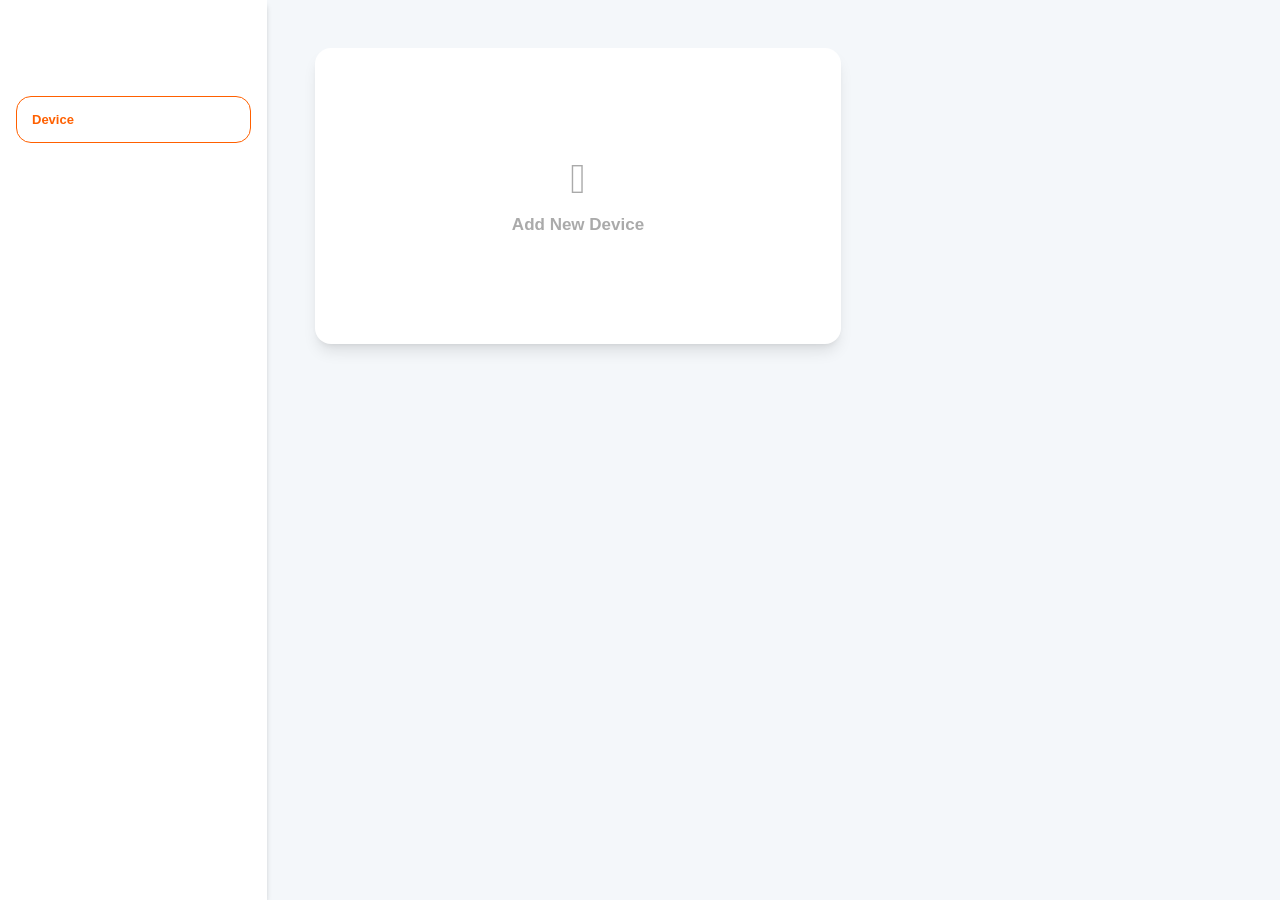
==== index.html @ 0c03c983 "update naming scheme and add favicon" ====
<!DOCTYPE html>
<html lang
    style="font-size: 135.8px; --theme-background: 0, 0, 0; --theme-foreground: 255, 255, 255; --bg-color-primary: #181818; --bg-color-right: #181818; --bg-color-key: #181818; --color: #ffffff; --set-bg-color: #333; --test-key-bg: #212121; --string-key-bg: #4D4D4D; --bottom-bg: #252525; --bottom-hover-bg: #333333; --input-bg: #252525; --input-color: #ffffff; --header-bg: #252525; --header-font-color: #ffffff; --key-binding-bg: #212121; --key-binding-color: #ffffff; --lighting-bg: #959595; --lighting-color: #ffffff; --mask-color: #ffffff; --keyboard-bg: #333; --slider-bg: #ffffff; --border-color: #515D6E;">

<head>
    <meta http-equiv="Content-Type" content="text/html; charset=UTF-8">
    <meta name="viewport" content="width=device-width,initial-scale=1">
    <link rel="icon" src="./static/favicon.ico">
    <title>Leobog Webdriver</title>
    <script defer="defer" src="./static/keyboard.js"></script>
    <script defer="defer" src="./static/elementUI.js"></script>
    <script defer="defer" src="./static/pintura.js"></script>
    <script defer="defer" src="./static/vendors.js"></script>
    <script defer="defer" src="./static/app.js"></script>
    <link href="./static/elementUI.css" rel="stylesheet">
    <link href="./static/vendors.css" rel="stylesheet">
    <link href="./static/app.css" rel="stylesheet">
</head>

<body style="font-size: 12px;"><noscript><strong>We're sorry but HFD-HUB
            doesn't work properly without JavaScript enabled. Please enable
            it to continue.</strong></noscript>
    <div id="app">
        <div element-loading-text="loading..." element-loading-background="rgba(0, 0, 0, 0.8)"
            element-loading-spinner="el-icon-loading" class="home">
            <div data-v-44a0bdf0 element-loading-text="loading..." element-loading-spinner="el-icon-loading"
                element-loading-background="rgba(0, 0, 0, 0.8)" class="device" version>
                <div data-v-8b37285e data-v-44a0bdf0 class="left-device">
                    <div data-v-8b37285e class="device-info">
                        <div data-v-8b37285e class="device-name"> My Device A80RT </div>
                        <div data-v-8b37285e class="connect-status flex fvertical between">
                            <div data-v-8b37285e><i data-v-8b37285e class="el-icon-success"></i><span
                                    data-v-8b37285e>Connected</span></div>
                        </div>
                    </div>
                    <div class="function-list">
                        <div class="function-item"><span>Custom Keys</span></div>
                        <div data-v-8b37285e class="function-item"><span data-v-8b37285e>Lighting
                                Settings</span></div>
                        <div data-v-8b37285e class="function-item"><span data-v-8b37285e>Macro
                                Manager</span></div>
                        <div data-v-8b37285e class="function-item"><span data-v-8b37285e>Performance</span></div>
                        <div data-v-8b37285e class="function-item"><i data-v-8b37285e class="el-icon-cpu"></i><span
                                data-v-8b37285e>Advanced
                                Keys</span></div><!---->
                        <div data-v-8b37285e class="function-item"><i data-v-8b37285e class="el-icon-setting"></i><span
                                data-v-8b37285e>Settings</span></div>
                    </div>
                    <div data-v-8b37285e class="device-left-file">
                        <div data-v-8b37285e class="device-left-title">Config</div>
                        <div data-v-8b37285e class="device-left-file-btn flex fvertical">
                            <div data-v-8b37285e class="device-left-file-btn-add f1 flex fcenter fvertical"><i
                                    data-v-8b37285e class="bold el-icon-plus"></i><span data-v-8b37285e>create</span>
                            </div>
                            <div data-v-8b37285e class="el-icon-download-brn-export flex fcenter fvertical"><span
                                    data-v-8b37285e>import</span></div>
                        </div>

                    </div>
                </div>
            </div><!---->
            <div data-v-44a0bdf0 class="device-right f1">
                <div data-v-44a0bdf0 class="device-right-keyboard flex fcenter fn-wrap"><!---->
                    <div data-v-4b00c214 data-v-44a0bdf0 class="key-body xs"
                        style="position: relative; text-align: center; display: flex; justify-content: center;">
                        <div data-v-4b00c214 class="keyboard">
                            <div data-v-4b00c214 class="flex keyboard-list">
                                <div data-v-4b00c214 class="keyboard-item no-select flex fvertical Esc isbg">

                                    <p data-v-4b00c214
                                        class="key-content flex fvertical fcenter keyboard-item-title color-333">
                                        <span data-v-4b00c214 title="Esc" class="ellipsis-2">Esc</span>
                                    </p>
                                </div>
                                <div data-v-4b00c214 class="keyboard-item no-select flex fvertical">
                                    <p data-v-4b00c214
                                        class="key-content flex fvertical fcenter keyboard-item-title color-333">
                                        <span data-v-4b00c214 title="F1" class="ellipsis-2">F1</span>
                                    </p>
                                </div>
                                <div data-v-4b00c214 class="keyboard-item no-select flex fvertical">
                                    <p data-v-4b00c214
                                        class="key-content flex fvertical fcenter keyboard-item-title color-333">
                                        <span data-v-4b00c214 title="F2" class="ellipsis-2">F2</span>
                                    </p>
                                </div>
                                <div data-v-4b00c214 class="keyboard-item no-select flex fvertical">
                                    <p data-v-4b00c214
                                        class="key-content flex fvertical fcenter keyboard-item-title color-333">
                                        <span data-v-4b00c214 title="F3" class="ellipsis-2">F3</span>
                                    </p>
                                </div>
                                <div data-v-4b00c214 class="keyboard-item no-select flex fvertical">
                                    <p data-v-4b00c214
                                        class="key-content flex fvertical fcenter keyboard-item-title color-333">
                                        <span data-v-4b00c214 title="F4" class="ellipsis-2">F4</span>
                                    </p>
                                </div>
                                <div data-v-4b00c214 class="keyboard-item no-select flex fvertical margin-left-auto">
                                    <p data-v-4b00c214
                                        class="key-content flex fvertical fcenter keyboard-item-title color-333">
                                        <span data-v-4b00c214 title="F5" class="ellipsis-2">F5</span>
                                    </p>
                                </div>
                                <div data-v-4b00c214 class="keyboard-item no-select flex fvertical isbg">

                                    <p data-v-4b00c214
                                        class="key-content flex fvertical fcenter keyboard-item-title color-333">
                                        <span data-v-4b00c214 title="F6" class="ellipsis-2">F6</span>
                                    </p>
                                </div>
                                <div data-v-4b00c214 class="keyboard-item no-select flex fvertical isbg">

                                    <p data-v-4b00c214
                                        class="key-content flex fvertical fcenter keyboard-item-title color-333">
                                        <span data-v-4b00c214 title="F7" class="ellipsis-2">F7</span>
                                    </p>
                                </div>
                                <div data-v-4b00c214 class="keyboard-item no-select flex fvertical isbg">

                                    <p data-v-4b00c214
                                        class="key-content flex fvertical fcenter keyboard-item-title color-333">
                                        <span data-v-4b00c214 title="F8" class="ellipsis-2">F8</span>
                                    </p>
                                </div>
                                <div data-v-4b00c214 class="keyboard-item no-select flex fvertical margin-left-auto">
                                    <p data-v-4b00c214
                                        class="key-content flex fvertical fcenter keyboard-item-title color-333">
                                        <span data-v-4b00c214 title="F9" class="ellipsis-2">F9</span>
                                    </p>
                                </div>
                                <div data-v-4b00c214 class="keyboard-item no-select flex fvertical">
                                    <p data-v-4b00c214
                                        class="key-content flex fvertical fcenter keyboard-item-title color-333">
                                        <span data-v-4b00c214 title="F10" class="ellipsis-2">F10</span>
                                    </p>
                                </div>
                                <div data-v-4b00c214 class="keyboard-item no-select flex fvertical">
                                    <p data-v-4b00c214
                                        class="key-content flex fvertical fcenter keyboard-item-title color-333">
                                        <span data-v-4b00c214 title="F11" class="ellipsis-2">F11</span>
                                    </p>
                                </div>
                                <div data-v-4b00c214 class="keyboard-item no-select flex fvertical f12">

                                    <p data-v-4b00c214
                                        class="key-content flex fvertical fcenter keyboard-item-title color-333">
                                        <span data-v-4b00c214 title="F12" class="ellipsis-2">F12</span>
                                    </p>
                                </div>
                                <div data-v-4b00c214 class="keyboard-item no-select flex fvertical f12">

                                    <p data-v-4b00c214
                                        class="key-content flex fvertical fcenter keyboard-item-title color-333">
                                        <span data-v-4b00c214 title="Insert" class="ellipsis-2">Insert</span>
                                    </p>
                                </div>
                                <div data-v-4b00c214 class="keyboard-item no-select flex fvertical">
                                    <p data-v-4b00c214
                                        class="key-content flex fvertical fcenter keyboard-item-title color-333">
                                        <span data-v-4b00c214 title="Enter" class="ellipsis-2">Enter</span>
                                    </p>
                                </div>
                            </div>
                            <div data-v-4b00c214 class="flex keyboard-list">
                                <div data-v-4b00c214 class="keyboard-item no-select flex fvertical">
                                    <p data-v-4b00c214
                                        class="key-content flex fvertical fcenter keyboard-item-title color-333">
                                        <span data-v-4b00c214 title="` ~" class="ellipsis-2">`
                                            ~</span>
                                    </p>
                                </div>
                                <div data-v-4b00c214 class="keyboard-item no-select flex fvertical">
                                    <p data-v-4b00c214
                                        class="key-content flex fvertical fcenter keyboard-item-title color-333">
                                        <span data-v-4b00c214 title="1 !" class="ellipsis-2">1
                                            !</span>
                                    </p>
                                </div>
                                <div data-v-4b00c214 class="keyboard-item no-select flex fvertical">
                                    <p data-v-4b00c214
                                        class="key-content flex fvertical fcenter keyboard-item-title color-333">
                                        <span data-v-4b00c214 title="2 @" class="ellipsis-2">2
                                            @</span>
                                    </p>
                                </div>
                                <div data-v-4b00c214 class="keyboard-item no-select flex fvertical">
                                    <p data-v-4b00c214
                                        class="key-content flex fvertical fcenter keyboard-item-title color-333">
                                        <span data-v-4b00c214 title="3 #" class="ellipsis-2">3
                                            #</span>
                                    </p>
                                </div>
                                <div data-v-4b00c214 class="keyboard-item no-select flex fvertical">
                                    <p data-v-4b00c214
                                        class="key-content flex fvertical fcenter keyboard-item-title color-333">
                                        <span data-v-4b00c214 title="4 $" class="ellipsis-2">4
                                            $</span>
                                    </p>
                                </div>
                                <div data-v-4b00c214 class="keyboard-item no-select flex fvertical">
                                    <p data-v-4b00c214
                                        class="key-content flex fvertical fcenter keyboard-item-title color-333">
                                        <span data-v-4b00c214 title="5 %" class="ellipsis-2">5
                                            %</span>
                                    </p>
                                </div>
                                <div data-v-4b00c214 class="keyboard-item no-select flex fvertical">
                                    <p data-v-4b00c214
                                        class="key-content flex fvertical fcenter keyboard-item-title color-333">
                                        <span data-v-4b00c214 title="6 ^" class="ellipsis-2">6
                                            ^</span>
                                    </p>
                                </div>
                                <div data-v-4b00c214 class="keyboard-item no-select flex fvertical">
                                    <p data-v-4b00c214
                                        class="key-content flex fvertical fcenter keyboard-item-title color-333">
                                        <span data-v-4b00c214 title="7 &amp;" class="ellipsis-2">7
                                            &amp;</span>
                                    </p>
                                </div>
                                <div data-v-4b00c214 class="keyboard-item no-select flex fvertical">
                                    <p data-v-4b00c214
                                        class="key-content flex fvertical fcenter keyboard-item-title color-333">
                                        <span data-v-4b00c214 title="8 *" class="ellipsis-2">8
                                            *</span>
                                    </p>
                                </div>
                                <div data-v-4b00c214 class="keyboard-item no-select flex fvertical">
                                    <p data-v-4b00c214
                                        class="key-content flex fvertical fcenter keyboard-item-title color-333">
                                        <span data-v-4b00c214 title="9 (" class="ellipsis-2">9
                                            (</span>
                                    </p>
                                </div>
                                <div data-v-4b00c214 class="keyboard-item no-select flex fvertical">
                                    <p data-v-4b00c214
                                        class="key-content flex fvertical fcenter keyboard-item-title color-333">
                                        <span data-v-4b00c214 title="0 )" class="ellipsis-2">0
                                            )</span>
                                    </p>
                                </div>
                                <div data-v-4b00c214 class="keyboard-item no-select flex fvertical">
                                    <p data-v-4b00c214
                                        class="key-content flex fvertical fcenter keyboard-item-title color-333">
                                        <span data-v-4b00c214 title="ˉ -" class="ellipsis-2">ˉ
                                            -</span>
                                    </p>
                                </div>
                                <div data-v-4b00c214 class="keyboard-item no-select flex fvertical">
                                    <p data-v-4b00c214
                                        class="key-content flex fvertical fcenter keyboard-item-title color-333">
                                        <span data-v-4b00c214 title="= +" class="ellipsis-2">=
                                            +</span>
                                    </p>
                                </div>
                                <div data-v-4b00c214 class="keyboard-item no-select flex fvertical Backspace isbg">

                                    <p data-v-4b00c214
                                        class="key-content flex fvertical fcenter keyboard-item-title color-333">
                                        <span data-v-4b00c214 title="Backspace" class="ellipsis-2">Backspace</span>
                                    </p>
                                </div>
                                <div data-v-4b00c214 class="keyboard-item no-select flex fvertical">
                                    <p data-v-4b00c214
                                        class="key-content flex fvertical fcenter keyboard-item-title color-333">
                                        <span data-v-4b00c214 title="Delete" class="ellipsis-2">Delete</span>
                                    </p>
                                </div>
                            </div>
                            <div data-v-4b00c214 class="flex keyboard-list">
                                <div data-v-4b00c214 class="keyboard-item no-select flex fvertical Tab isbg">

                                    <p data-v-4b00c214
                                        class="key-content flex fvertical fcenter keyboard-item-title color-333">
                                        <span data-v-4b00c214 title="Tab" class="ellipsis-2">Tab</span>
                                    </p>
                                </div>
                                <div data-v-4b00c214 class="keyboard-item no-select flex fvertical">
                                    <p data-v-4b00c214
                                        class="key-content flex fvertical fcenter keyboard-item-title color-333">
                                        <span data-v-4b00c214 title="Q" class="ellipsis-2">Q</span>
                                    </p>
                                </div>
                                <div data-v-4b00c214 class="keyboard-item no-select flex fvertical">
                                    <p data-v-4b00c214
                                        class="key-content flex fvertical fcenter keyboard-item-title color-333">
                                        <span data-v-4b00c214 title="W" class="ellipsis-2">W</span>
                                    </p>
                                </div>
                                <div data-v-4b00c214 class="keyboard-item no-select flex fvertical">
                                    <p data-v-4b00c214
                                        class="key-content flex fvertical fcenter keyboard-item-title color-333">
                                        <span data-v-4b00c214 title="E" class="ellipsis-2">E</span>
                                    </p>
                                </div>
                                <div data-v-4b00c214 class="keyboard-item no-select flex fvertical">
                                    <p data-v-4b00c214
                                        class="key-content flex fvertical fcenter keyboard-item-title color-333">
                                        <span data-v-4b00c214 title="R" class="ellipsis-2">R</span>
                                    </p>
                                </div>
                                <div data-v-4b00c214 class="keyboard-item no-select flex fvertical">
                                    <p data-v-4b00c214
                                        class="key-content flex fvertical fcenter keyboard-item-title color-333">
                                        <span data-v-4b00c214 title="T" class="ellipsis-2">T</span>
                                    </p>
                                </div>
                                <div data-v-4b00c214 class="keyboard-item no-select flex fvertical">
                                    <p data-v-4b00c214
                                        class="key-content flex fvertical fcenter keyboard-item-title color-333">
                                        <span data-v-4b00c214 title="Y" class="ellipsis-2">Y</span>
                                    </p>
                                </div>
                                <div data-v-4b00c214 class="keyboard-item no-select flex fvertical">
                                    <p data-v-4b00c214
                                        class="key-content flex fvertical fcenter keyboard-item-title color-333">
                                        <span data-v-4b00c214 title="U" class="ellipsis-2">U</span>
                                    </p>
                                </div>
                                <div data-v-4b00c214 class="keyboard-item no-select flex fvertical">
                                    <p data-v-4b00c214
                                        class="key-content flex fvertical fcenter keyboard-item-title color-333">
                                        <span data-v-4b00c214 title="I" class="ellipsis-2">I</span>
                                    </p>
                                </div>
                                <div data-v-4b00c214 class="keyboard-item no-select flex fvertical">
                                    <p data-v-4b00c214
                                        class="key-content flex fvertical fcenter keyboard-item-title color-333">
                                        <span data-v-4b00c214 title="O" class="ellipsis-2">O</span>
                                    </p>
                                </div>
                                <div data-v-4b00c214 class="keyboard-item no-select flex fvertical">
                                    <p data-v-4b00c214
                                        class="key-content flex fvertical fcenter keyboard-item-title color-333">
                                        <span data-v-4b00c214 title="P" class="ellipsis-2">P</span>
                                    </p>
                                </div>
                                <div data-v-4b00c214 class="keyboard-item no-select flex fvertical">
                                    <p data-v-4b00c214
                                        class="key-content flex fvertical fcenter keyboard-item-title color-333">
                                        <span data-v-4b00c214 title="[ {" class="ellipsis-2">[
                                            {</span>
                                    </p>
                                </div>
                                <div data-v-4b00c214 class="keyboard-item no-select flex fvertical">
                                    <p data-v-4b00c214
                                        class="key-content flex fvertical fcenter keyboard-item-title color-333">
                                        <span data-v-4b00c214 title="] }" class="ellipsis-2">]
                                            }</span>
                                    </p>
                                </div>
                                <div data-v-4b00c214 class="keyboard-item no-select flex fvertical key-line">

                                    <p data-v-4b00c214
                                        class="key-content flex fvertical fcenter keyboard-item-title color-333">
                                        <span data-v-4b00c214 title="\ | " class="ellipsis-2">\ |
                                        </span>
                                    </p>
                                </div>
                                <div data-v-4b00c214 class="keyboard-item no-select flex fvertical isbg">

                                    <p data-v-4b00c214
                                        class="key-content flex fvertical fcenter keyboard-item-title color-333">
                                        <span data-v-4b00c214 title="PgUp" class="ellipsis-2">PgUp</span>
                                    </p>
                                </div>
                            </div>
                            <div data-v-4b00c214 class="flex keyboard-list">
                                <div data-v-4b00c214 class="keyboard-item no-select flex fvertical Caps isbg">

                                    <p data-v-4b00c214
                                        class="key-content flex fvertical fcenter keyboard-item-title color-333">
                                        <span data-v-4b00c214 title="Caps" class="ellipsis-2">Caps</span>
                                    </p>
                                </div>
                                <div data-v-4b00c214 class="keyboard-item no-select flex fvertical">
                                    <p data-v-4b00c214
                                        class="key-content flex fvertical fcenter keyboard-item-title color-333">
                                        <span data-v-4b00c214 title="A" class="ellipsis-2">A</span>
                                    </p>
                                </div>
                                <div data-v-4b00c214 class="keyboard-item no-select flex fvertical">
                                    <p data-v-4b00c214
                                        class="key-content flex fvertical fcenter keyboard-item-title color-333">
                                        <span data-v-4b00c214 title="S" class="ellipsis-2">S</span>
                                    </p>
                                </div>
                                <div data-v-4b00c214 class="keyboard-item no-select flex fvertical">
                                    <p data-v-4b00c214
                                        class="key-content flex fvertical fcenter keyboard-item-title color-333">
                                        <span data-v-4b00c214 title="D" class="ellipsis-2">D</span>
                                    </p>
                                </div>
                                <div data-v-4b00c214 class="keyboard-item no-select flex fvertical">
                                    <p data-v-4b00c214
                                        class="key-content flex fvertical fcenter keyboard-item-title color-333">
                                        <span data-v-4b00c214 title="F" class="ellipsis-2">F</span>
                                    </p>
                                </div>
                                <div data-v-4b00c214 class="keyboard-item no-select flex fvertical">
                                    <p data-v-4b00c214
                                        class="key-content flex fvertical fcenter keyboard-item-title color-333">
                                        <span data-v-4b00c214 title="G" class="ellipsis-2">G</span>
                                    </p>
                                </div>
                                <div data-v-4b00c214 class="keyboard-item no-select flex fvertical">
                                    <p data-v-4b00c214
                                        class="key-content flex fvertical fcenter keyboard-item-title color-333">
                                        <span data-v-4b00c214 title="H" class="ellipsis-2">H</span>
                                    </p>
                                </div>
                                <div data-v-4b00c214 class="keyboard-item no-select flex fvertical">
                                    <p data-v-4b00c214
                                        class="key-content flex fvertical fcenter keyboard-item-title color-333">
                                        <span data-v-4b00c214 title="J" class="ellipsis-2">J</span>
                                    </p>
                                </div>
                                <div data-v-4b00c214 class="keyboard-item no-select flex fvertical">
                                    <p data-v-4b00c214
                                        class="key-content flex fvertical fcenter keyboard-item-title color-333">
                                        <span data-v-4b00c214 title="K" class="ellipsis-2">K</span>
                                    </p>
                                </div>
                                <div data-v-4b00c214 class="keyboard-item no-select flex fvertical">
                                    <p data-v-4b00c214
                                        class="key-content flex fvertical fcenter keyboard-item-title color-333">
                                        <span data-v-4b00c214 title="L" class="ellipsis-2">L</span>
                                    </p>
                                </div>
                                <div data-v-4b00c214 class="keyboard-item no-select flex fvertical">
                                    <p data-v-4b00c214
                                        class="key-content flex fvertical fcenter keyboard-item-title color-333">
                                        <span data-v-4b00c214 title="; :" class="ellipsis-2">;
                                            :</span>
                                    </p>
                                </div>
                                <div data-v-4b00c214 class="keyboard-item no-select flex fvertical">
                                    <p data-v-4b00c214
                                        class="key-content flex fvertical fcenter keyboard-item-title color-333">
                                        <span data-v-4b00c214 title="&#39; &quot;" class="ellipsis-2">'
                                            "</span>
                                    </p>
                                </div>
                                <div data-v-4b00c214 class="keyboard-item no-select flex fvertical Enter isbg">

                                    <p data-v-4b00c214
                                        class="key-content flex fvertical fcenter keyboard-item-title color-333">
                                        <span data-v-4b00c214 title="Enter" class="ellipsis-2">Enter</span>
                                    </p>
                                </div>
                                <div data-v-4b00c214 class="keyboard-item no-select flex fvertical isbg">

                                    <p data-v-4b00c214
                                        class="key-content flex fvertical fcenter keyboard-item-title color-333">
                                        <span data-v-4b00c214 title="PgDn" class="ellipsis-2">PgDn</span>
                                    </p>
                                </div>
                            </div>
                            <div data-v-4b00c214 class="flex keyboard-list">
                                <div data-v-4b00c214 class="keyboard-item no-select flex fvertical ShiftMax isbg">

                                    <p data-v-4b00c214
                                        class="key-content flex fvertical fcenter keyboard-item-title color-333">
                                        <span data-v-4b00c214 title="L-Shift" class="ellipsis-2">L-Shift</span>
                                    </p>
                                </div>
                                <div data-v-4b00c214 class="keyboard-item no-select flex fvertical">
                                    <p data-v-4b00c214
                                        class="key-content flex fvertical fcenter keyboard-item-title color-333">
                                        <span data-v-4b00c214 title="Z" class="ellipsis-2">Z</span>
                                    </p>
                                </div>
                                <div data-v-4b00c214 class="keyboard-item no-select flex fvertical">
                                    <p data-v-4b00c214
                                        class="key-content flex fvertical fcenter keyboard-item-title color-333">
                                        <span data-v-4b00c214 title="X" class="ellipsis-2">X</span>
                                    </p>
                                </div>
                                <div data-v-4b00c214 class="keyboard-item no-select flex fvertical">
                                    <p data-v-4b00c214
                                        class="key-content flex fvertical fcenter keyboard-item-title color-333">
                                        <span data-v-4b00c214 title="C" class="ellipsis-2">C</span>
                                    </p>
                                </div>
                                <div data-v-4b00c214 class="keyboard-item no-select flex fvertical">
                                    <p data-v-4b00c214
                                        class="key-content flex fvertical fcenter keyboard-item-title color-333">
                                        <span data-v-4b00c214 title="V" class="ellipsis-2">V</span>
                                    </p>
                                </div>
                                <div data-v-4b00c214 class="keyboard-item no-select flex fvertical">
                                    <p data-v-4b00c214
                                        class="key-content flex fvertical fcenter keyboard-item-title color-333">
                                        <span data-v-4b00c214 title="B" class="ellipsis-2">B</span>
                                    </p>
                                </div>
                                <div data-v-4b00c214 class="keyboard-item no-select flex fvertical">
                                    <p data-v-4b00c214
                                        class="key-content flex fvertical fcenter keyboard-item-title color-333">
                                        <span data-v-4b00c214 title="N" class="ellipsis-2">N</span>
                                    </p>
                                </div>
                                <div data-v-4b00c214 class="keyboard-item no-select flex fvertical">
                                    <p data-v-4b00c214
                                        class="key-content flex fvertical fcenter keyboard-item-title color-333">
                                        <span data-v-4b00c214 title="M" class="ellipsis-2">M</span>
                                    </p>
                                </div>
                                <div data-v-4b00c214 class="keyboard-item no-select flex fvertical">
                                    <p data-v-4b00c214
                                        class="key-content flex fvertical fcenter keyboard-item-title color-333">
                                        <span data-v-4b00c214 title=", &lt;" class="ellipsis-2">,
                                            &lt;</span>
                                    </p>
                                </div>
                                <div data-v-4b00c214 class="keyboard-item no-select flex fvertical">
                                    <p data-v-4b00c214
                                        class="key-content flex fvertical fcenter keyboard-item-title color-333">
                                        <span data-v-4b00c214 title=". &gt;" class="ellipsis-2">.
                                            &gt;</span>
                                    </p>
                                </div>
                                <div data-v-4b00c214 class="keyboard-item no-select flex fvertical">
                                    <p data-v-4b00c214
                                        class="key-content flex fvertical fcenter keyboard-item-title color-333">
                                        <span data-v-4b00c214 title="/ ?" class="ellipsis-2">/
                                            ?</span>
                                    </p>
                                </div>
                                <div data-v-4b00c214 class="keyboard-item no-select flex fvertical Shift isbg">

                                    <p data-v-4b00c214
                                        class="key-content flex fvertical fcenter keyboard-item-title color-333">
                                        <span data-v-4b00c214 title="R-Shift" class="ellipsis-2">R-Shift</span>
                                    </p>
                                </div>
                                <div data-v-4b00c214 class="keyboard-item no-select flex fvertical">
                                    <p data-v-4b00c214
                                        class="key-content flex fvertical fcenter keyboard-item-title color-333">
                                        <span data-v-4b00c214 title="↑" class="ellipsis-2">↑</span>
                                    </p>
                                </div>
                                <div data-v-4b00c214 class="keyboard-item no-select flex fvertical isbg">

                                    <p data-v-4b00c214
                                        class="key-content flex fvertical fcenter keyboard-item-title color-333">
                                        <span data-v-4b00c214 title="End" class="ellipsis-2">End</span>
                                    </p>
                                </div>
                            </div>
                            <div data-v-4b00c214 class="flex keyboard-list">
                                <div data-v-4b00c214 class="keyboard-item no-select flex fvertical w55 ctrl isbg">

                                    <p data-v-4b00c214
                                        class="key-content flex fvertical fcenter keyboard-item-title color-333">
                                        <span data-v-4b00c214 title="L-Ctrl" class="ellipsis-2">L-Ctrl</span>
                                    </p>
                                </div>
                                <div data-v-4b00c214 class="keyboard-item no-select flex fvertical w55 isbg">

                                    <p data-v-4b00c214
                                        class="key-content flex fvertical fcenter keyboard-item-title color-333">
                                        <span data-v-4b00c214 title="L-Win" class="ellipsis-2">L-Win</span>
                                    </p>
                                </div>
                                <div data-v-4b00c214 class="keyboard-item no-select flex fvertical w55 isbg">

                                    <p data-v-4b00c214
                                        class="key-content flex fvertical fcenter keyboard-item-title color-333">
                                        <span data-v-4b00c214 title="L-Alt" class="ellipsis-2">L-Alt</span>
                                    </p>
                                </div>
                                <div data-v-4b00c214 class="keyboard-item no-select flex fvertical f1">

                                    <p data-v-4b00c214
                                        class="key-content flex fvertical fcenter keyboard-item-title color-333">
                                        <span data-v-4b00c214 title="Spacebar" class="ellipsis-2">Spacebar</span>
                                    </p>
                                </div>
                                <div data-v-4b00c214 class="keyboard-item no-select flex fvertical  isbg">

                                    <p data-v-4b00c214
                                        class="key-content flex fvertical fcenter keyboard-item-title color-333">
                                        <span data-v-4b00c214 title="Fn" class="ellipsis-2">Fn</span>
                                    </p>
                                </div>
                                <div data-v-4b00c214 class="keyboard-item no-select flex fvertical  isbg fn2 ">

                                    <p data-v-4b00c214
                                        class="key-content flex fvertical fcenter keyboard-item-title color-333">
                                        <span data-v-4b00c214 title="R-Ctrl" class="ellipsis-2">R-Ctrl</span>
                                    </p>
                                </div>
                                <div data-v-4b00c214 class="keyboard-item no-select flex fvertical w50 isbg">

                                    <p data-v-4b00c214
                                        class="key-content flex fvertical fcenter keyboard-item-title color-333">
                                        <span data-v-4b00c214 title="←" class="ellipsis-2">←</span>
                                    </p>
                                </div>
                                <div data-v-4b00c214 class="keyboard-item no-select flex fvertical w50 isbg up">

                                    <p data-v-4b00c214
                                        class="key-content flex fvertical fcenter keyboard-item-title color-333">
                                        <span data-v-4b00c214 title="↓" class="ellipsis-2">↓</span>
                                    </p>
                                </div>
                                <div data-v-4b00c214 class="keyboard-item no-select flex fvertical w50 isbg">

                                    <p data-v-4b00c214
                                        class="key-content flex fvertical fcenter keyboard-item-title color-333">
                                        <span data-v-4b00c214 title="→" class="ellipsis-2">→</span>
                                    </p>
                                </div>
                            </div>
                        </div>
                    </div>
                    <div data-v-44a0bdf0 class="device-right-keyboard-fn">
                        <div data-v-44a0bdf0 class="device-right-keyboard-fn-item active">
                            Normal Layer </div>
                        <div data-v-44a0bdf0 class="device-right-keyboard-fn-item"> Fn
                        </div><!---->
                        <div data-v-44a0bdf0 class="device-right-keyboard-fn-item error">
                            Reset </div>
                    </div>
                </div><!---->
                <div data-v-44a0bdf0 class="device-right-funciton flex fvertical f1">
                    <div data-v-44a0bdf0
                        class="f1 device-right-funciton-box flex fcenter device-right-funciton-select-list">
                        <!---->
                        <div data-v-44a0bdf0 class="flex color-333" style="width: 100%;">
                            <div data-v-b375e5f4 data-v-44a0bdf0 class="device-right-funciton-character f1">
                                <div data-v-b375e5f4 class="el-tabs el-tabs--top">
                                    <div class="el-tabs__header is-top">
                                        <div class="el-tabs__nav-wrap is-top">
                                            <div class="el-tabs__nav-scroll">
                                                <div role="tablist" class="el-tabs__nav is-top"
                                                    style="transform: translateX(0px);">
                                                    <div class="el-tabs__active-bar is-top"
                                                        style="width: 94px; transform: translateX(0px);"></div>
                                                    <div id="tab-basic" aria-controls="pane-basic" role="tab"
                                                        aria-selected="true" tabindex="0"
                                                        class="el-tabs__item is-top is-active">Basic
                                                        Characters</div>
                                                    <div id="tab-extended" aria-controls="pane-extended" role="tab"
                                                        tabindex="-1" class="el-tabs__item is-top">Extended
                                                        Characters</div>
                                                    <div id="tab-special" aria-controls="pane-special" role="tab"
                                                        tabindex="-1" class="el-tabs__item is-top">Special
                                                        Characters</div>
                                                </div>
                                            </div>
                                        </div>
                                    </div>
                                    <div class="el-tabs__content">
                                        <div data-v-b375e5f4 role="tabpanel" id="pane-basic" aria-labelledby="tab-basic"
                                            class="el-tab-pane">
                                            <div data-v-b375e5f4 class="device-right-funciton-character-col-list flex">
                                                <div data-v-b375e5f4 draggable="true"
                                                    class="device-right-funciton-character-col-list-item flex fvertical fcenter">
                                                    A </div>
                                                <div data-v-b375e5f4 draggable="true"
                                                    class="device-right-funciton-character-col-list-item flex fvertical fcenter">
                                                    B </div>
                                                <div data-v-b375e5f4 draggable="true"
                                                    class="device-right-funciton-character-col-list-item flex fvertical fcenter">
                                                    C </div>
                                                <div data-v-b375e5f4 draggable="true"
                                                    class="device-right-funciton-character-col-list-item flex fvertical fcenter">
                                                    D </div>
                                                <div data-v-b375e5f4 draggable="true"
                                                    class="device-right-funciton-character-col-list-item flex fvertical fcenter">
                                                    E </div>
                                                <div data-v-b375e5f4 draggable="true"
                                                    class="device-right-funciton-character-col-list-item flex fvertical fcenter">
                                                    F </div>
                                                <div data-v-b375e5f4 draggable="true"
                                                    class="device-right-funciton-character-col-list-item flex fvertical fcenter">
                                                    G </div>
                                                <div data-v-b375e5f4 draggable="true"
                                                    class="device-right-funciton-character-col-list-item flex fvertical fcenter">
                                                    H </div>
                                                <div data-v-b375e5f4 draggable="true"
                                                    class="device-right-funciton-character-col-list-item flex fvertical fcenter">
                                                    I </div>
                                                <div data-v-b375e5f4 draggable="true"
                                                    class="device-right-funciton-character-col-list-item flex fvertical fcenter">
                                                    J </div>
                                                <div data-v-b375e5f4 draggable="true"
                                                    class="device-right-funciton-character-col-list-item flex fvertical fcenter">
                                                    K </div>
                                                <div data-v-b375e5f4 draggable="true"
                                                    class="device-right-funciton-character-col-list-item flex fvertical fcenter">
                                                    L </div>
                                                <div data-v-b375e5f4 draggable="true"
                                                    class="device-right-funciton-character-col-list-item flex fvertical fcenter">
                                                    M </div>
                                                <div data-v-b375e5f4 draggable="true"
                                                    class="device-right-funciton-character-col-list-item flex fvertical fcenter">
                                                    N </div>
                                                <div data-v-b375e5f4 draggable="true"
                                                    class="device-right-funciton-character-col-list-item flex fvertical fcenter">
                                                    O </div>
                                                <div data-v-b375e5f4 draggable="true"
                                                    class="device-right-funciton-character-col-list-item flex fvertical fcenter">
                                                    P </div>
                                                <div data-v-b375e5f4 draggable="true"
                                                    class="device-right-funciton-character-col-list-item flex fvertical fcenter">
                                                    Q </div>
                                                <div data-v-b375e5f4 draggable="true"
                                                    class="device-right-funciton-character-col-list-item flex fvertical fcenter">
                                                    R </div>
                                                <div data-v-b375e5f4 draggable="true"
                                                    class="device-right-funciton-character-col-list-item flex fvertical fcenter">
                                                    S </div>
                                                <div data-v-b375e5f4 draggable="true"
                                                    class="device-right-funciton-character-col-list-item flex fvertical fcenter">
                                                    T </div>
                                                <div data-v-b375e5f4 draggable="true"
                                                    class="device-right-funciton-character-col-list-item flex fvertical fcenter">
                                                    U </div>
                                                <div data-v-b375e5f4 draggable="true"
                                                    class="device-right-funciton-character-col-list-item flex fvertical fcenter">
                                                    V </div>
                                                <div data-v-b375e5f4 draggable="true"
                                                    class="device-right-funciton-character-col-list-item flex fvertical fcenter">
                                                    W </div>
                                                <div data-v-b375e5f4 draggable="true"
                                                    class="device-right-funciton-character-col-list-item flex fvertical fcenter">
                                                    X </div>
                                                <div data-v-b375e5f4 draggable="true"
                                                    class="device-right-funciton-character-col-list-item flex fvertical fcenter">
                                                    Y </div>
                                                <div data-v-b375e5f4 draggable="true"
                                                    class="device-right-funciton-character-col-list-item flex fvertical fcenter">
                                                    Z </div>
                                                <div data-v-b375e5f4 draggable="true"
                                                    class="device-right-funciton-character-col-list-item flex fvertical fcenter">
                                                    1 ! </div>
                                                <div data-v-b375e5f4 draggable="true"
                                                    class="device-right-funciton-character-col-list-item flex fvertical fcenter">
                                                    2 @ </div>
                                                <div data-v-b375e5f4 draggable="true"
                                                    class="device-right-funciton-character-col-list-item flex fvertical fcenter">
                                                    3 # </div>
                                                <div data-v-b375e5f4 draggable="true"
                                                    class="device-right-funciton-character-col-list-item flex fvertical fcenter">
                                                    4 $ </div>
                                                <div data-v-b375e5f4 draggable="true"
                                                    class="device-right-funciton-character-col-list-item flex fvertical fcenter">
                                                    5 % </div>
                                                <div data-v-b375e5f4 draggable="true"
                                                    class="device-right-funciton-character-col-list-item flex fvertical fcenter">
                                                    6 ^ </div>
                                                <div data-v-b375e5f4 draggable="true"
                                                    class="device-right-funciton-character-col-list-item flex fvertical fcenter">
                                                    7 &amp; </div>
                                                <div data-v-b375e5f4 draggable="true"
                                                    class="device-right-funciton-character-col-list-item flex fvertical fcenter">
                                                    8 * </div>
                                                <div data-v-b375e5f4 draggable="true"
                                                    class="device-right-funciton-character-col-list-item flex fvertical fcenter">
                                                    9 ( </div>
                                                <div data-v-b375e5f4 draggable="true"
                                                    class="device-right-funciton-character-col-list-item flex fvertical fcenter">
                                                    0 ) </div>
                                                <div data-v-b375e5f4 draggable="true"
                                                    class="device-right-funciton-character-col-list-item flex fvertical fcenter">
                                                    ˉ - </div>
                                                <div data-v-b375e5f4 draggable="true"
                                                    class="device-right-funciton-character-col-list-item flex fvertical fcenter">
                                                    = + </div>
                                                <div data-v-b375e5f4 draggable="true"
                                                    class="device-right-funciton-character-col-list-item flex fvertical fcenter">
                                                    [ { </div>
                                                <div data-v-b375e5f4 draggable="true"
                                                    class="device-right-funciton-character-col-list-item flex fvertical fcenter">
                                                    ] } </div>
                                                <div data-v-b375e5f4 draggable="true"
                                                    class="device-right-funciton-character-col-list-item flex fvertical fcenter">
                                                    \ | </div>
                                                <div data-v-b375e5f4 draggable="true"
                                                    class="device-right-funciton-character-col-list-item flex fvertical fcenter">
                                                    ; : </div>
                                                <div data-v-b375e5f4 draggable="true"
                                                    class="device-right-funciton-character-col-list-item flex fvertical fcenter">
                                                    ' " </div>
                                                <div data-v-b375e5f4 draggable="true"
                                                    class="device-right-funciton-character-col-list-item flex fvertical fcenter">
                                                    ` ~ </div>
                                                <div data-v-b375e5f4 draggable="true"
                                                    class="device-right-funciton-character-col-list-item flex fvertical fcenter">
                                                    ,&lt; </div>
                                                <div data-v-b375e5f4 draggable="true"
                                                    class="device-right-funciton-character-col-list-item flex fvertical fcenter">
                                                    .&gt; </div>
                                                <div data-v-b375e5f4 draggable="true"
                                                    class="device-right-funciton-character-col-list-item flex fvertical fcenter">
                                                    /? </div>
                                                <div data-v-b375e5f4 draggable="true"
                                                    class="device-right-funciton-character-col-list-item flex fvertical fcenter">
                                                    \ </div>
                                                <div data-v-b375e5f4 draggable="true"
                                                    class="device-right-funciton-character-col-list-item flex fvertical fcenter">
                                                    Fn
                                                </div>
                                            </div>
                                        </div>
                                        <div data-v-b375e5f4 role="tabpanel" aria-hidden="true" id="pane-extended"
                                            aria-labelledby="tab-extended" class="el-tab-pane" style="display: none;">
                                            <div data-v-b375e5f4 class="device-right-funciton-character-col-list flex">
                                                <div data-v-b375e5f4 draggable="true"
                                                    class="device-right-funciton-character-col-list-item flex fvertical fcenter">
                                                    Esc </div>
                                                <div data-v-b375e5f4 draggable="true"
                                                    class="device-right-funciton-character-col-list-item flex fvertical fcenter">
                                                    Tab </div>
                                                <div data-v-b375e5f4 draggable="true"
                                                    class="device-right-funciton-character-col-list-item flex fvertical fcenter">
                                                    Caps </div>
                                                <div data-v-b375e5f4 draggable="true"
                                                    class="device-right-funciton-character-col-list-item flex fvertical fcenter">
                                                    Backspace </div>
                                                <div data-v-b375e5f4 draggable="true"
                                                    class="device-right-funciton-character-col-list-item flex fvertical fcenter">
                                                    Enter </div>
                                                <div data-v-b375e5f4 draggable="true"
                                                    class="device-right-funciton-character-col-list-item flex fvertical fcenter">
                                                    Spacebar </div>
                                                <div data-v-b375e5f4 draggable="true"
                                                    class="device-right-funciton-character-col-list-item flex fvertical fcenter">
                                                    L-Ctrl </div>
                                                <div data-v-b375e5f4 draggable="true"
                                                    class="device-right-funciton-character-col-list-item flex fvertical fcenter">
                                                    R-Ctrl </div>
                                                <div data-v-b375e5f4 draggable="true"
                                                    class="device-right-funciton-character-col-list-item flex fvertical fcenter">
                                                    L-Shift </div>
                                                <div data-v-b375e5f4 draggable="true"
                                                    class="device-right-funciton-character-col-list-item flex fvertical fcenter">
                                                    R-Shift </div>
                                                <div data-v-b375e5f4 draggable="true"
                                                    class="device-right-funciton-character-col-list-item flex fvertical fcenter">
                                                    L-Alt </div>
                                                <div data-v-b375e5f4 draggable="true"
                                                    class="device-right-funciton-character-col-list-item flex fvertical fcenter">
                                                    R-Alt </div>
                                                <div data-v-b375e5f4 draggable="true"
                                                    class="device-right-funciton-character-col-list-item flex fvertical fcenter">
                                                    L-Win </div>
                                                <div data-v-b375e5f4 draggable="true"
                                                    class="device-right-funciton-character-col-list-item flex fvertical fcenter">
                                                    Super </div>
                                                <div data-v-b375e5f4 draggable="true"
                                                    class="device-right-funciton-character-col-list-item flex fvertical fcenter">
                                                    ↑ </div>
                                                <div data-v-b375e5f4 draggable="true"
                                                    class="device-right-funciton-character-col-list-item flex fvertical fcenter">
                                                    ↓ </div>
                                                <div data-v-b375e5f4 draggable="true"
                                                    class="device-right-funciton-character-col-list-item flex fvertical fcenter">
                                                    → </div>
                                                <div data-v-b375e5f4 draggable="true"
                                                    class="device-right-funciton-character-col-list-item flex fvertical fcenter">
                                                    ← </div>
                                                <div data-v-b375e5f4 draggable="true"
                                                    class="device-right-funciton-character-col-list-item flex fvertical fcenter">
                                                    Home </div>
                                                <div data-v-b375e5f4 draggable="true"
                                                    class="device-right-funciton-character-col-list-item flex fvertical fcenter">
                                                    End </div>
                                                <div data-v-b375e5f4 draggable="true"
                                                    class="device-right-funciton-character-col-list-item flex fvertical fcenter">
                                                    Ins </div>
                                                <div data-v-b375e5f4 draggable="true"
                                                    class="device-right-funciton-character-col-list-item flex fvertical fcenter">
                                                    del </div>
                                                <div data-v-b375e5f4 draggable="true"
                                                    class="device-right-funciton-character-col-list-item flex fvertical fcenter">
                                                    PgUp </div>
                                                <div data-v-b375e5f4 draggable="true"
                                                    class="device-right-funciton-character-col-list-item flex fvertical fcenter">
                                                    PgDn </div>
                                                <div data-v-b375e5f4 draggable="true"
                                                    class="device-right-funciton-character-col-list-item flex fvertical fcenter">
                                                    Print </div>
                                                <div data-v-b375e5f4 draggable="true"
                                                    class="device-right-funciton-character-col-list-item flex fvertical fcenter">
                                                    Scroll </div>
                                                <div data-v-b375e5f4 draggable="true"
                                                    class="device-right-funciton-character-col-list-item flex fvertical fcenter">
                                                    Pause </div>
                                                <div data-v-b375e5f4 draggable="true"
                                                    class="device-right-funciton-character-col-list-item flex fvertical fcenter">
                                                    F1 </div>
                                                <div data-v-b375e5f4 draggable="true"
                                                    class="device-right-funciton-character-col-list-item flex fvertical fcenter">
                                                    F2 </div>
                                                <div data-v-b375e5f4 draggable="true"
                                                    class="device-right-funciton-character-col-list-item flex fvertical fcenter">
                                                    F3 </div>
                                                <div data-v-b375e5f4 draggable="true"
                                                    class="device-right-funciton-character-col-list-item flex fvertical fcenter">
                                                    F4 </div>
                                                <div data-v-b375e5f4 draggable="true"
                                                    class="device-right-funciton-character-col-list-item flex fvertical fcenter">
                                                    F5 </div>
                                                <div data-v-b375e5f4 draggable="true"
                                                    class="device-right-funciton-character-col-list-item flex fvertical fcenter">
                                                    F6 </div>
                                                <div data-v-b375e5f4 draggable="true"
                                                    class="device-right-funciton-character-col-list-item flex fvertical fcenter">
                                                    F7 </div>
                                                <div data-v-b375e5f4 draggable="true"
                                                    class="device-right-funciton-character-col-list-item flex fvertical fcenter">
                                                    F8 </div>
                                                <div data-v-b375e5f4 draggable="true"
                                                    class="device-right-funciton-character-col-list-item flex fvertical fcenter">
                                                    F9 </div>
                                                <div data-v-b375e5f4 draggable="true"
                                                    class="device-right-funciton-character-col-list-item flex fvertical fcenter">
                                                    F10 </div>
                                                <div data-v-b375e5f4 draggable="true"
                                                    class="device-right-funciton-character-col-list-item flex fvertical fcenter">
                                                    F11 </div>
                                                <div data-v-b375e5f4 draggable="true"
                                                    class="device-right-funciton-character-col-list-item flex fvertical fcenter">
                                                    F12 </div>
                                                <div data-v-b375e5f4 draggable="true"
                                                    class="device-right-funciton-character-col-list-item flex fvertical fcenter">
                                                    Num Lock </div>
                                                <div data-v-b375e5f4 draggable="true"
                                                    class="device-right-funciton-character-col-list-item flex fvertical fcenter">
                                                    Num 1 </div>
                                                <div data-v-b375e5f4 draggable="true"
                                                    class="device-right-funciton-character-col-list-item flex fvertical fcenter">
                                                    Num 2 </div>
                                                <div data-v-b375e5f4 draggable="true"
                                                    class="device-right-funciton-character-col-list-item flex fvertical fcenter">
                                                    Num 3 </div>
                                                <div data-v-b375e5f4 draggable="true"
                                                    class="device-right-funciton-character-col-list-item flex fvertical fcenter">
                                                    Num 4 </div>
                                                <div data-v-b375e5f4 draggable="true"
                                                    class="device-right-funciton-character-col-list-item flex fvertical fcenter">
                                                    Num 5 </div>
                                                <div data-v-b375e5f4 draggable="true"
                                                    class="device-right-funciton-character-col-list-item flex fvertical fcenter">
                                                    Num 6 </div>
                                                <div data-v-b375e5f4 draggable="true"
                                                    class="device-right-funciton-character-col-list-item flex fvertical fcenter">
                                                    Num 7 </div>
                                                <div data-v-b375e5f4 draggable="true"
                                                    class="device-right-funciton-character-col-list-item flex fvertical fcenter">
                                                    Num 8 </div>
                                                <div data-v-b375e5f4 draggable="true"
                                                    class="device-right-funciton-character-col-list-item flex fvertical fcenter">
                                                    Num 9 </div>
                                                <div data-v-b375e5f4 draggable="true"
                                                    class="device-right-funciton-character-col-list-item flex fvertical fcenter">
                                                    Num 0 </div>
                                                <div data-v-b375e5f4 draggable="true"
                                                    class="device-right-funciton-character-col-list-item flex fvertical fcenter">
                                                    Num / </div>
                                                <div data-v-b375e5f4 draggable="true"
                                                    class="device-right-funciton-character-col-list-item flex fvertical fcenter">
                                                    Num . </div>
                                                <div data-v-b375e5f4 draggable="true"
                                                    class="device-right-funciton-character-col-list-item flex fvertical fcenter">
                                                    Num * </div>
                                                <div data-v-b375e5f4 draggable="true"
                                                    class="device-right-funciton-character-col-list-item flex fvertical fcenter">
                                                    Num - </div>
                                                <div data-v-b375e5f4 draggable="true"
                                                    class="device-right-funciton-character-col-list-item flex fvertical fcenter">
                                                    Num + </div>
                                                <div data-v-b375e5f4 draggable="true"
                                                    class="device-right-funciton-character-col-list-item flex fvertical fcenter">
                                                    Num Enter </div>
                                                <div data-v-b375e5f4 draggable="true"
                                                    class="device-right-funciton-character-col-list-item flex fvertical fcenter">
                                                    ⊠
                                                </div>
                                            </div>
                                        </div>
                                        <div data-v-b375e5f4 role="tabpanel" aria-hidden="true" id="pane-special"
                                            aria-labelledby="tab-special" class="el-tab-pane" style="display: none;">
                                            <div data-v-b375e5f4 class="device-right-funciton-character-col-list flex">
                                                <div data-v-b375e5f4 draggable="true"
                                                    class="device-right-funciton-character-col-list-item flex fvertical fcenter">
                                                    Left mouse button
                                                </div>
                                                <div data-v-b375e5f4 draggable="true"
                                                    class="device-right-funciton-character-col-list-item flex fvertical fcenter">
                                                    Middle mouse button
                                                </div>
                                                <div data-v-b375e5f4 draggable="true"
                                                    class="device-right-funciton-character-col-list-item flex fvertical fcenter">
                                                    Right mouse button
                                                </div>
                                                <div data-v-b375e5f4 draggable="true"
                                                    class="device-right-funciton-character-col-list-item flex fvertical fcenter">
                                                    Mouse scroll up
                                                </div>
                                                <div data-v-b375e5f4 draggable="true"
                                                    class="device-right-funciton-character-col-list-item flex fvertical fcenter">
                                                    Mouse scroll down
                                                </div>
                                                <div data-v-b375e5f4 draggable="true"
                                                    class="device-right-funciton-character-col-list-item flex fvertical fcenter">
                                                    Mouse forward button
                                                </div>
                                                <div data-v-b375e5f4 draggable="true"
                                                    class="device-right-funciton-character-col-list-item flex fvertical fcenter">
                                                    Mouse backward
                                                    button </div>
                                                <div data-v-b375e5f4 draggable="true"
                                                    class="device-right-funciton-character-col-list-item flex fvertical fcenter">
                                                    My Computer
                                                </div>
                                                <div data-v-b375e5f4 draggable="true"
                                                    class="device-right-funciton-character-col-list-item flex fvertical fcenter">
                                                    Calculator
                                                </div>
                                                <div data-v-b375e5f4 draggable="true"
                                                    class="device-right-funciton-character-col-list-item flex fvertical fcenter">
                                                    Email </div>
                                                <div data-v-b375e5f4 draggable="true"
                                                    class="device-right-funciton-character-col-list-item flex fvertical fcenter">
                                                    Multi media
                                                </div>
                                                <div data-v-b375e5f4 draggable="true"
                                                    class="device-right-funciton-character-col-list-item flex fvertical fcenter">
                                                    Play /Pause
                                                </div>
                                                <div data-v-b375e5f4 draggable="true"
                                                    class="device-right-funciton-character-col-list-item flex fvertical fcenter">
                                                    Stop Playback
                                                </div>
                                                <div data-v-b375e5f4 draggable="true"
                                                    class="device-right-funciton-character-col-list-item flex fvertical fcenter">
                                                    Previous Track
                                                </div>
                                                <div data-v-b375e5f4 draggable="true"
                                                    class="device-right-funciton-character-col-list-item flex fvertical fcenter">
                                                    Next Track
                                                </div>
                                                <div data-v-b375e5f4 draggable="true"
                                                    class="device-right-funciton-character-col-list-item flex fvertical fcenter">
                                                    Volume + </div>
                                                <div data-v-b375e5f4 draggable="true"
                                                    class="device-right-funciton-character-col-list-item flex fvertical fcenter">
                                                    Volume - </div>
                                                <div data-v-b375e5f4 draggable="true"
                                                    class="device-right-funciton-character-col-list-item flex fvertical fcenter">
                                                    Mute </div>
                                                <div data-v-b375e5f4 draggable="true"
                                                    class="device-right-funciton-character-col-list-item flex fvertical fcenter">
                                                    Home </div>
                                                <div data-v-b375e5f4 draggable="true"
                                                    class="device-right-funciton-character-col-list-item flex fvertical fcenter">
                                                    Refresh </div>
                                                <div data-v-b375e5f4 draggable="true"
                                                    class="device-right-funciton-character-col-list-item flex fvertical fcenter">
                                                    Forward </div>
                                                <div data-v-b375e5f4 draggable="true"
                                                    class="device-right-funciton-character-col-list-item flex fvertical fcenter">
                                                    Backward </div>
                                                <div data-v-b375e5f4 draggable="true"
                                                    class="device-right-funciton-character-col-list-item flex fvertical fcenter">
                                                    Favorites </div>
                                                <div data-v-b375e5f4 draggable="true"
                                                    class="device-right-funciton-character-col-list-item flex fvertical fcenter">
                                                    Search
                                                </div>
                                            </div>
                                        </div><!---->
                                    </div>
                                </div>
                            </div>
                        </div><!---->
                    </div>
                </div><!---->
            </div><!---->
            <div data-v-b4eee2a8 data-v-44a0bdf0><!---->
                <div data-v-b4eee2a8 class="drawer bottom">
                    <div data-v-b4eee2a8 class="drawer-content">
                        <div data-v-b4eee2a8 class="drawer-content-top flex fvertical between color-333">
                            <div data-v-b4eee2a8 class="drawer-content-top-left flex fvertical"><span
                                    data-v-b4eee2a8></span>
                                <div data-v-b4eee2a8 class="drawer-content-top-left-icon flex fvertical fcenter"><i
                                        data-v-b4eee2a8 class="el-icon-info"></i></div>
                            </div>
                            <div data-v-b4eee2a8 class="drawer-content-top-right flex fvertical">
                                <div data-v-b4eee2a8 class="device-right-funciton-senior-right-list-item-icon cursor"><i
                                        data-v-b4eee2a8 class="el-icon-delete-solid"></i></div>
                                <div data-v-b4eee2a8 class="drawer-content-top-right-btn">Save</div>
                            </div>
                        </div>
                        <section data-v-44a0bdf0 data-v-b4eee2a8 class="key-body-drawer flex color-333">
                            <div data-v-44a0bdf0 data-v-b4eee2a8 class="key-body-drawer-left">
                            </div>
                            <div data-v-44a0bdf0 data-v-b4eee2a8 class="key-body-drawer-right-string f1"><!---->
                            </div>
                        </section>
                    </div>
                </div>
            </div>
            <div class="el-loading-mask" style="background-color: rgba(0, 0, 0, 0.8); display: none;">
                <div class="el-loading-spinner"><i class="el-icon-loading"></i>
                    <p class="el-loading-text">loading...</p>
                </div>
            </div>
        </div>
        <div class="el-loading-mask" style="background-color: rgba(0, 0, 0, 0.8); display: none;">
            <div class="el-loading-spinner"><i class="el-icon-loading"></i>
                <p class="el-loading-text">loading...</p>
            </div>
        </div>
    </div>
    </div>
</body>

</html>
---- static/elementUI.css ----
@font-face{font-family:element-icons;src:url(../../static/fonts/element-icons.ff18efd1.woff) format("woff"),url(../../static/fonts/element-icons.f1a45d74.ttf) format("truetype");font-weight:400;font-display:"auto";font-style:normal}[class*=" el-icon-"],[class^=el-icon-]{font-family:element-icons!important;speak:none;font-style:normal;font-weight:400;font-variant:normal;text-transform:none;line-height:1;vertical-align:baseline;display:inline-block;-webkit-font-smoothing:antialiased;-moz-osx-font-smoothing:grayscale}.el-icon-ice-cream-round:before{content:"\e6a0"}.el-icon-ice-cream-square:before{content:"\e6a3"}.el-icon-lollipop:before{content:"\e6a4"}.el-icon-potato-strips:before{content:"\e6a5"}.el-icon-milk-tea:before{content:"\e6a6"}.el-icon-ice-drink:before{content:"\e6a7"}.el-icon-ice-tea:before{content:"\e6a9"}.el-icon-coffee:before{content:"\e6aa"}.el-icon-orange:before{content:"\e6ab"}.el-icon-pear:before{content:"\e6ac"}.el-icon-apple:before{content:"\e6ad"}.el-icon-cherry:before{content:"\e6ae"}.el-icon-watermelon:before{content:"\e6af"}.el-icon-grape:before{content:"\e6b0"}.el-icon-refrigerator:before{content:"\e6b1"}.el-icon-goblet-square-full:before{content:"\e6b2"}.el-icon-goblet-square:before{content:"\e6b3"}.el-icon-goblet-full:before{content:"\e6b4"}.el-icon-goblet:before{content:"\e6b5"}.el-icon-cold-drink:before{content:"\e6b6"}.el-icon-coffee-cup:before{content:"\e6b8"}.el-icon-water-cup:before{content:"\e6b9"}.el-icon-hot-water:before{content:"\e6ba"}.el-icon-ice-cream:before{content:"\e6bb"}.el-icon-dessert:before{content:"\e6bc"}.el-icon-sugar:before{content:"\e6bd"}.el-icon-tableware:before{content:"\e6be"}.el-icon-burger:before{content:"\e6bf"}.el-icon-knife-fork:before{content:"\e6c1"}.el-icon-fork-spoon:before{content:"\e6c2"}.el-icon-chicken:before{content:"\e6c3"}.el-icon-food:before{content:"\e6c4"}.el-icon-dish-1:before{content:"\e6c5"}.el-icon-dish:before{content:"\e6c6"}.el-icon-moon-night:before{content:"\e6ee"}.el-icon-moon:before{content:"\e6f0"}.el-icon-cloudy-and-sunny:before{content:"\e6f1"}.el-icon-partly-cloudy:before{content:"\e6f2"}.el-icon-cloudy:before{content:"\e6f3"}.el-icon-sunny:before{content:"\e6f6"}.el-icon-sunset:before{content:"\e6f7"}.el-icon-sunrise-1:before{content:"\e6f8"}.el-icon-sunrise:before{content:"\e6f9"}.el-icon-heavy-rain:before{content:"\e6fa"}.el-icon-lightning:before{content:"\e6fb"}.el-icon-light-rain:before{content:"\e6fc"}.el-icon-wind-power:before{content:"\e6fd"}.el-icon-baseball:before{content:"\e712"}.el-icon-soccer:before{content:"\e713"}.el-icon-football:before{content:"\e715"}.el-icon-basketball:before{content:"\e716"}.el-icon-ship:before{content:"\e73f"}.el-icon-truck:before{content:"\e740"}.el-icon-bicycle:before{content:"\e741"}.el-icon-mobile-phone:before{content:"\e6d3"}.el-icon-service:before{content:"\e6d4"}.el-icon-key:before{content:"\e6e2"}.el-icon-unlock:before{content:"\e6e4"}.el-icon-lock:before{content:"\e6e5"}.el-icon-watch:before{content:"\e6fe"}.el-icon-watch-1:before{content:"\e6ff"}.el-icon-timer:before{content:"\e702"}.el-icon-alarm-clock:before{content:"\e703"}.el-icon-map-location:before{content:"\e704"}.el-icon-delete-location:before{content:"\e705"}.el-icon-add-location:before{content:"\e706"}.el-icon-location-information:before{content:"\e707"}.el-icon-location-outline:before{content:"\e708"}.el-icon-location:before{content:"\e79e"}.el-icon-place:before{content:"\e709"}.el-icon-discover:before{content:"\e70a"}.el-icon-first-aid-kit:before{content:"\e70b"}.el-icon-trophy-1:before{content:"\e70c"}.el-icon-trophy:before{content:"\e70d"}.el-icon-medal:before{content:"\e70e"}.el-icon-medal-1:before{content:"\e70f"}.el-icon-stopwatch:before{content:"\e710"}.el-icon-mic:before{content:"\e711"}.el-icon-copy-document:before{content:"\e718"}.el-icon-full-screen:before{content:"\e719"}.el-icon-switch-button:before{content:"\e71b"}.el-icon-aim:before{content:"\e71c"}.el-icon-crop:before{content:"\e71d"}.el-icon-odometer:before{content:"\e71e"}.el-icon-time:before{content:"\e71f"}.el-icon-bangzhu:before{content:"\e724"}.el-icon-close-notification:before{content:"\e726"}.el-icon-microphone:before{content:"\e727"}.el-icon-turn-off-microphone:before{content:"\e728"}.el-icon-position:before{content:"\e729"}.el-icon-postcard:before{content:"\e72a"}.el-icon-message:before{content:"\e72b"}.el-icon-chat-line-square:before{content:"\e72d"}.el-icon-chat-dot-square:before{content:"\e72e"}.el-icon-chat-dot-round:before{content:"\e72f"}.el-icon-chat-square:before{content:"\e730"}.el-icon-chat-line-round:before{content:"\e731"}.el-icon-chat-round:before{content:"\e732"}.el-icon-set-up:before{content:"\e733"}.el-icon-turn-off:before{content:"\e734"}.el-icon-open:before{content:"\e735"}.el-icon-connection:before{content:"\e736"}.el-icon-link:before{content:"\e737"}.el-icon-cpu:before{content:"\e738"}.el-icon-thumb:before{content:"\e739"}.el-icon-female:before{content:"\e73a"}.el-icon-male:before{content:"\e73b"}.el-icon-guide:before{content:"\e73c"}.el-icon-news:before{content:"\e73e"}.el-icon-price-tag:before{content:"\e744"}.el-icon-discount:before{content:"\e745"}.el-icon-wallet:before{content:"\e747"}.el-icon-coin:before{content:"\e748"}.el-icon-money:before{content:"\e749"}.el-icon-bank-card:before{content:"\e74a"}.el-icon-box:before{content:"\e74b"}.el-icon-present:before{content:"\e74c"}.el-icon-sell:before{content:"\e6d5"}.el-icon-sold-out:before{content:"\e6d6"}.el-icon-shopping-bag-2:before{content:"\e74d"}.el-icon-shopping-bag-1:before{content:"\e74e"}.el-icon-shopping-cart-2:before{content:"\e74f"}.el-icon-shopping-cart-1:before{content:"\e750"}.el-icon-shopping-cart-full:before{content:"\e751"}.el-icon-smoking:before{content:"\e752"}.el-icon-no-smoking:before{content:"\e753"}.el-icon-house:before{content:"\e754"}.el-icon-table-lamp:before{content:"\e755"}.el-icon-school:before{content:"\e756"}.el-icon-office-building:before{content:"\e757"}.el-icon-toilet-paper:before{content:"\e758"}.el-icon-notebook-2:before{content:"\e759"}.el-icon-notebook-1:before{content:"\e75a"}.el-icon-files:before{content:"\e75b"}.el-icon-collection:before{content:"\e75c"}.el-icon-receiving:before{content:"\e75d"}.el-icon-suitcase-1:before{content:"\e760"}.el-icon-suitcase:before{content:"\e761"}.el-icon-film:before{content:"\e763"}.el-icon-collection-tag:before{content:"\e765"}.el-icon-data-analysis:before{content:"\e766"}.el-icon-pie-chart:before{content:"\e767"}.el-icon-data-board:before{content:"\e768"}.el-icon-data-line:before{content:"\e76d"}.el-icon-reading:before{content:"\e769"}.el-icon-magic-stick:before{content:"\e76a"}.el-icon-coordinate:before{content:"\e76b"}.el-icon-mouse:before{content:"\e76c"}.el-icon-brush:before{content:"\e76e"}.el-icon-headset:before{content:"\e76f"}.el-icon-umbrella:before{content:"\e770"}.el-icon-scissors:before{content:"\e771"}.el-icon-mobile:before{content:"\e773"}.el-icon-attract:before{content:"\e774"}.el-icon-monitor:before{content:"\e775"}.el-icon-search:before{content:"\e778"}.el-icon-takeaway-box:before{content:"\e77a"}.el-icon-paperclip:before{content:"\e77d"}.el-icon-printer:before{content:"\e77e"}.el-icon-document-add:before{content:"\e782"}.el-icon-document:before{content:"\e785"}.el-icon-document-checked:before{content:"\e786"}.el-icon-document-copy:before{content:"\e787"}.el-icon-document-delete:before{content:"\e788"}.el-icon-document-remove:before{content:"\e789"}.el-icon-tickets:before{content:"\e78b"}.el-icon-folder-checked:before{content:"\e77f"}.el-icon-folder-delete:before{content:"\e780"}.el-icon-folder-remove:before{content:"\e781"}.el-icon-folder-add:before{content:"\e783"}.el-icon-folder-opened:before{content:"\e784"}.el-icon-folder:before{content:"\e78a"}.el-icon-edit-outline:before{content:"\e764"}.el-icon-edit:before{content:"\e78c"}.el-icon-date:before{content:"\e78e"}.el-icon-c-scale-to-original:before{content:"\e7c6"}.el-icon-view:before{content:"\e6ce"}.el-icon-loading:before{content:"\e6cf"}.el-icon-rank:before{content:"\e6d1"}.el-icon-sort-down:before{content:"\e7c4"}.el-icon-sort-up:before{content:"\e7c5"}.el-icon-sort:before{content:"\e6d2"}.el-icon-finished:before{content:"\e6cd"}.el-icon-refresh-left:before{content:"\e6c7"}.el-icon-refresh-right:before{content:"\e6c8"}.el-icon-refresh:before{content:"\e6d0"}.el-icon-video-play:before{content:"\e7c0"}.el-icon-video-pause:before{content:"\e7c1"}.el-icon-d-arrow-right:before{content:"\e6dc"}.el-icon-d-arrow-left:before{content:"\e6dd"}.el-icon-arrow-up:before{content:"\e6e1"}.el-icon-arrow-down:before{content:"\e6df"}.el-icon-arrow-right:before{content:"\e6e0"}.el-icon-arrow-left:before{content:"\e6de"}.el-icon-top-right:before{content:"\e6e7"}.el-icon-top-left:before{content:"\e6e8"}.el-icon-top:before{content:"\e6e6"}.el-icon-bottom:before{content:"\e6eb"}.el-icon-right:before{content:"\e6e9"}.el-icon-back:before{content:"\e6ea"}.el-icon-bottom-right:before{content:"\e6ec"}.el-icon-bottom-left:before{content:"\e6ed"}.el-icon-caret-top:before{content:"\e78f"}.el-icon-caret-bottom:before{content:"\e790"}.el-icon-caret-right:before{content:"\e791"}.el-icon-caret-left:before{content:"\e792"}.el-icon-d-caret:before{content:"\e79a"}.el-icon-share:before{content:"\e793"}.el-icon-menu:before{content:"\e798"}.el-icon-s-grid:before{content:"\e7a6"}.el-icon-s-check:before{content:"\e7a7"}.el-icon-s-data:before{content:"\e7a8"}.el-icon-s-opportunity:before{content:"\e7aa"}.el-icon-s-custom:before{content:"\e7ab"}.el-icon-s-claim:before{content:"\e7ad"}.el-icon-s-finance:before{content:"\e7ae"}.el-icon-s-comment:before{content:"\e7af"}.el-icon-s-flag:before{content:"\e7b0"}.el-icon-s-marketing:before{content:"\e7b1"}.el-icon-s-shop:before{content:"\e7b4"}.el-icon-s-open:before{content:"\e7b5"}.el-icon-s-management:before{content:"\e7b6"}.el-icon-s-ticket:before{content:"\e7b7"}.el-icon-s-release:before{content:"\e7b8"}.el-icon-s-home:before{content:"\e7b9"}.el-icon-s-promotion:before{content:"\e7ba"}.el-icon-s-operation:before{content:"\e7bb"}.el-icon-s-unfold:before{content:"\e7bc"}.el-icon-s-fold:before{content:"\e7a9"}.el-icon-s-platform:before{content:"\e7bd"}.el-icon-s-order:before{content:"\e7be"}.el-icon-s-cooperation:before{content:"\e7bf"}.el-icon-bell:before{content:"\e725"}.el-icon-message-solid:before{content:"\e799"}.el-icon-video-camera:before{content:"\e772"}.el-icon-video-camera-solid:before{content:"\e796"}.el-icon-camera:before{content:"\e779"}.el-icon-camera-solid:before{content:"\e79b"}.el-icon-download:before{content:"\e77c"}.el-icon-upload2:before{content:"\e77b"}.el-icon-upload:before{content:"\e7c3"}.el-icon-picture-outline-round:before{content:"\e75f"}.el-icon-picture-outline:before{content:"\e75e"}.el-icon-picture:before{content:"\e79f"}.el-icon-close:before{content:"\e6db"}.el-icon-check:before{content:"\e6da"}.el-icon-plus:before{content:"\e6d9"}.el-icon-minus:before{content:"\e6d8"}.el-icon-help:before{content:"\e73d"}.el-icon-s-help:before{content:"\e7b3"}.el-icon-circle-close:before{content:"\e78d"}.el-icon-circle-check:before{content:"\e720"}.el-icon-circle-plus-outline:before{content:"\e723"}.el-icon-remove-outline:before{content:"\e722"}.el-icon-zoom-out:before{content:"\e776"}.el-icon-zoom-in:before{content:"\e777"}.el-icon-error:before{content:"\e79d"}.el-icon-success:before{content:"\e79c"}.el-icon-circle-plus:before{content:"\e7a0"}.el-icon-remove:before{content:"\e7a2"}.el-icon-info:before{content:"\e7a1"}.el-icon-question:before{content:"\e7a4"}.el-icon-warning-outline:before{content:"\e6c9"}.el-icon-warning:before{content:"\e7a3"}.el-icon-goods:before{content:"\e7c2"}.el-icon-s-goods:before{content:"\e7b2"}.el-icon-star-off:before{content:"\e717"}.el-icon-star-on:before{content:"\e797"}.el-icon-more-outline:before{content:"\e6cc"}.el-icon-more:before{content:"\e794"}.el-icon-phone-outline:before{content:"\e6cb"}.el-icon-phone:before{content:"\e795"}.el-icon-user:before{content:"\e6e3"}.el-icon-user-solid:before{content:"\e7a5"}.el-icon-setting:before{content:"\e6ca"}.el-icon-s-tools:before{content:"\e7ac"}.el-icon-delete:before{content:"\e6d7"}.el-icon-delete-solid:before{content:"\e7c9"}.el-icon-eleme:before{content:"\e7c7"}.el-icon-platform-eleme:before{content:"\e7ca"}.el-icon-loading{animation:rotating 2s linear infinite}.el-icon--right{margin-left:5px}.el-icon--left{margin-right:5px}@keyframes rotating{0%{transform:rotate(0)}to{transform:rotate(1turn)}}.el-pagination{white-space:nowrap;padding:2px 5px;color:#303133;font-weight:700}.el-pagination:after,.el-pagination:before{display:table;content:""}.el-pagination:after{clear:both}.el-pagination button,.el-pagination span:not([class*=suffix]){display:inline-block;font-size:13px;min-width:35.5px;height:28px;line-height:28px;vertical-align:top;box-sizing:border-box}.el-pagination .el-input__inner{text-align:center;-moz-appearance:textfield;line-height:normal}.el-pagination .el-input__suffix{right:0;transform:scale(.8)}.el-pagination .el-select .el-input{width:100px;margin:0 5px}.el-pagination .el-select .el-input .el-input__inner{padding-right:25px;border-radius:3px}.el-pagination button{border:none;padding:0 6px;background:0 0}.el-pagination button:focus{outline:0}.el-pagination button:hover{color:#409eff}.el-pagination button:disabled{color:#c0c4cc;background-color:#fff;cursor:not-allowed}.el-pagination .btn-next,.el-pagination .btn-prev{background:50% no-repeat #fff;background-size:16px;cursor:pointer;margin:0;color:#303133}.el-pagination .btn-next .el-icon,.el-pagination .btn-prev .el-icon{display:block;font-size:12px;font-weight:700}.el-pagination .btn-prev{padding-right:12px}.el-pagination .btn-next{padding-left:12px}.el-pagination .el-pager li.disabled{color:#c0c4cc;cursor:not-allowed}.el-pager li,.el-pager li.btn-quicknext:hover,.el-pager li.btn-quickprev:hover{cursor:pointer}.el-pagination--small .btn-next,.el-pagination--small .btn-prev,.el-pagination--small .el-pager li,.el-pagination--small .el-pager li.btn-quicknext,.el-pagination--small .el-pager li.btn-quickprev,.el-pagination--small .el-pager li:last-child{border-color:transparent;font-size:12px;line-height:22px;height:22px;min-width:22px}.el-pagination--small .arrow.disabled{visibility:hidden}.el-pagination--small .more:before,.el-pagination--small li.more:before{line-height:24px}.el-pagination--small button,.el-pagination--small span:not([class*=suffix]){height:22px;line-height:22px}.el-pagination--small .el-pagination__editor,.el-pagination--small .el-pagination__editor.el-input .el-input__inner{height:22px}.el-pagination__sizes{margin:0 10px 0 0;font-weight:400;color:#606266}.el-pagination__sizes .el-input .el-input__inner{font-size:13px;padding-left:8px}.el-pagination__sizes .el-input .el-input__inner:hover{border-color:#409eff}.el-pagination__total{margin-right:10px;font-weight:400;color:#606266}.el-pagination__jump{margin-left:24px;font-weight:400;color:#606266}.el-pagination__jump .el-input__inner{padding:0 3px}.el-pagination__rightwrapper{float:right}.el-pagination__editor{line-height:18px;padding:0 2px;height:28px;text-align:center;margin:0 2px;box-sizing:border-box;border-radius:3px}.el-pager,.el-pagination.is-background .btn-next,.el-pagination.is-background .btn-prev{padding:0}.el-dialog,.el-pager li{-webkit-box-sizing:border-box}.el-pagination__editor.el-input{width:50px}.el-pagination__editor.el-input .el-input__inner{height:28px}.el-pagination__editor .el-input__inner::-webkit-inner-spin-button,.el-pagination__editor .el-input__inner::-webkit-outer-spin-button{-webkit-appearance:none;margin:0}.el-pagination.is-background .btn-next,.el-pagination.is-background .btn-prev,.el-pagination.is-background .el-pager li{margin:0 5px;background-color:#f4f4f5;color:#606266;min-width:30px;border-radius:2px}.el-pagination.is-background .btn-next.disabled,.el-pagination.is-background .btn-next:disabled,.el-pagination.is-background .btn-prev.disabled,.el-pagination.is-background .btn-prev:disabled,.el-pagination.is-background .el-pager li.disabled{color:#c0c4cc}.el-pagination.is-background .el-pager li:not(.disabled):hover{color:#409eff}.el-pagination.is-background .el-pager li:not(.disabled).active{background-color:#409eff;color:#fff}.el-pagination.is-background.el-pagination--small .btn-next,.el-pagination.is-background.el-pagination--small .btn-prev,.el-pagination.is-background.el-pagination--small .el-pager li{margin:0 3px;min-width:22px}.el-pager,.el-pager li{vertical-align:top;margin:0;display:inline-block}.el-pager{-webkit-user-select:none;-moz-user-select:none;user-select:none;list-style:none;font-size:0}.el-pager .more:before{line-height:30px}.el-pager li{padding:0 4px;background:#fff;font-size:13px;min-width:35.5px;height:28px;line-height:28px;box-sizing:border-box;text-align:center}.el-pager li.btn-quicknext,.el-pager li.btn-quickprev{line-height:28px;color:#303133}.el-pager li.btn-quicknext.disabled,.el-pager li.btn-quickprev.disabled{color:#c0c4cc}.el-pager li.active+li{border-left:0}.el-pager li:hover{color:#409eff}.el-pager li.active{color:#409eff;cursor:default}.el-dialog{position:relative;margin:0 auto 50px;background:#fff;border-radius:2px;box-shadow:0 1px 3px rgba(0,0,0,.3);box-sizing:border-box;width:50%}.el-dialog.is-fullscreen{width:100%;margin-top:0;margin-bottom:0;height:100%;overflow:auto}.el-dialog__wrapper{position:fixed;top:0;right:0;bottom:0;left:0;overflow:auto;margin:0}.el-dialog__header{padding:20px 20px 10px}.el-dialog__headerbtn{position:absolute;top:20px;right:20px;padding:0;background:0 0;border:none;outline:0;cursor:pointer;font-size:16px}.el-dialog__headerbtn .el-dialog__close{color:#909399}.el-dialog__headerbtn:focus .el-dialog__close,.el-dialog__headerbtn:hover .el-dialog__close{color:#409eff}.el-dialog__title{line-height:24px;font-size:18px;color:#303133}.el-dialog__body{padding:30px 20px;color:#606266;font-size:14px;word-break:break-all}.el-dialog__footer{padding:10px 20px 20px;text-align:right;box-sizing:border-box}.el-dialog--center{text-align:center}.el-dialog--center .el-dialog__body{text-align:initial;padding:25px 25px 30px}.el-dialog--center .el-dialog__footer{text-align:inherit}.dialog-fade-enter-active{animation:dialog-fade-in .3s}.dialog-fade-leave-active{animation:dialog-fade-out .3s}@keyframes dialog-fade-in{0%{transform:translate3d(0,-20px,0);opacity:0}to{transform:translateZ(0);opacity:1}}@keyframes dialog-fade-out{0%{transform:translateZ(0);opacity:1}to{transform:translate3d(0,-20px,0);opacity:0}}.el-autocomplete{position:relative;display:inline-block}.el-autocomplete-suggestion{margin:5px 0;box-shadow:0 2px 12px 0 rgba(0,0,0,.1);border-radius:4px;border:1px solid #e4e7ed;box-sizing:border-box;background-color:#fff}.el-autocomplete-suggestion__wrap{max-height:280px;padding:10px 0;box-sizing:border-box}.el-autocomplete-suggestion__list{margin:0;padding:0}.el-autocomplete-suggestion li{padding:0 20px;margin:0;line-height:34px;cursor:pointer;color:#606266;font-size:14px;list-style:none;white-space:nowrap;overflow:hidden;text-overflow:ellipsis}.el-autocomplete-suggestion li.highlighted,.el-autocomplete-suggestion li:hover{background-color:#f5f7fa}.el-autocomplete-suggestion li.divider{margin-top:6px;border-top:1px solid #000}.el-autocomplete-suggestion li.divider:last-child{margin-bottom:-6px}.el-autocomplete-suggestion.is-loading li{text-align:center;height:100px;line-height:100px;font-size:20px;color:#999}.el-autocomplete-suggestion.is-loading li:after{display:inline-block;content:"";height:100%;vertical-align:middle}.el-autocomplete-suggestion.is-loading li:hover{background-color:#fff}.el-autocomplete-suggestion.is-loading .el-icon-loading{vertical-align:middle}.el-dropdown{display:inline-block;position:relative;color:#606266;font-size:14px}.el-dropdown .el-button-group{display:block}.el-dropdown .el-button-group .el-button{float:none}.el-dropdown .el-dropdown__caret-button{padding-left:5px;padding-right:5px;position:relative;border-left:none}.el-dropdown .el-dropdown__caret-button:before{content:"";position:absolute;display:block;width:1px;top:5px;bottom:5px;left:0;background:hsla(0,0%,100%,.5)}.el-dropdown .el-dropdown__caret-button.el-button--default:before{background:rgba(220,223,230,.5)}.el-dropdown .el-dropdown__caret-button:hover:not(.is-disabled):before{top:0;bottom:0}.el-dropdown .el-dropdown__caret-button .el-dropdown__icon{padding-left:0}.el-dropdown__icon{font-size:12px;margin:0 3px}.el-dropdown .el-dropdown-selfdefine:focus:active,.el-dropdown .el-dropdown-selfdefine:focus:not(.focusing){outline-width:0}.el-dropdown [disabled]{cursor:not-allowed;color:#bbb}.el-dropdown-menu{position:absolute;top:0;left:0;z-index:10;padding:10px 0;margin:5px 0;background-color:#fff;border:1px solid #ebeef5;border-radius:4px;box-shadow:0 2px 12px 0 rgba(0,0,0,.1)}.el-dropdown-menu__item,.el-menu-item{font-size:14px;padding:0 20px;cursor:pointer}.el-dropdown-menu__item{list-style:none;line-height:36px;margin:0;color:#606266;outline:0}.el-dropdown-menu__item:focus,.el-dropdown-menu__item:not(.is-disabled):hover{background-color:#ecf5ff;color:#66b1ff}.el-dropdown-menu__item i{margin-right:5px}.el-dropdown-menu__item--divided{position:relative;margin-top:6px;border-top:1px solid #ebeef5}.el-dropdown-menu__item--divided:before{content:"";height:6px;display:block;margin:0 -20px;background-color:#fff}.el-dropdown-menu__item.is-disabled{cursor:default;color:#bbb;pointer-events:none}.el-dropdown-menu--medium{padding:6px 0}.el-dropdown-menu--medium .el-dropdown-menu__item{line-height:30px;padding:0 17px;font-size:14px}.el-dropdown-menu--medium .el-dropdown-menu__item.el-dropdown-menu__item--divided{margin-top:6px}.el-dropdown-menu--medium .el-dropdown-menu__item.el-dropdown-menu__item--divided:before{height:6px;margin:0 -17px}.el-dropdown-menu--small{padding:6px 0}.el-dropdown-menu--small .el-dropdown-menu__item{line-height:27px;padding:0 15px;font-size:13px}.el-dropdown-menu--small .el-dropdown-menu__item.el-dropdown-menu__item--divided{margin-top:4px}.el-dropdown-menu--small .el-dropdown-menu__item.el-dropdown-menu__item--divided:before{height:4px;margin:0 -15px}.el-dropdown-menu--mini{padding:3px 0}.el-dropdown-menu--mini .el-dropdown-menu__item{line-height:24px;padding:0 10px;font-size:12px}.el-dropdown-menu--mini .el-dropdown-menu__item.el-dropdown-menu__item--divided{margin-top:3px}.el-dropdown-menu--mini .el-dropdown-menu__item.el-dropdown-menu__item--divided:before{height:3px;margin:0 -10px}.el-menu{border-right:1px solid #e6e6e6;list-style:none;position:relative;margin:0;padding-left:0}.el-menu,.el-menu--horizontal>.el-menu-item:not(.is-disabled):focus,.el-menu--horizontal>.el-menu-item:not(.is-disabled):hover,.el-menu--horizontal>.el-submenu .el-submenu__title:hover{background-color:#fff}.el-menu:after,.el-menu:before{display:table;content:""}.el-breadcrumb__item:last-child .el-breadcrumb__separator,.el-menu--collapse>.el-menu-item .el-submenu__icon-arrow,.el-menu--collapse>.el-submenu>.el-submenu__title .el-submenu__icon-arrow{display:none}.el-menu:after{clear:both}.el-menu.el-menu--horizontal{border-bottom:1px solid #e6e6e6}.el-menu--horizontal{border-right:none}.el-menu--horizontal>.el-menu-item{float:left;height:60px;line-height:60px;margin:0;border-bottom:2px solid transparent;color:#909399}.el-menu--horizontal>.el-menu-item a,.el-menu--horizontal>.el-menu-item a:hover{color:inherit}.el-menu--horizontal>.el-submenu{float:left}.el-menu--horizontal>.el-submenu:focus,.el-menu--horizontal>.el-submenu:hover{outline:0}.el-menu--horizontal>.el-submenu:focus .el-submenu__title,.el-menu--horizontal>.el-submenu:hover .el-submenu__title{color:#303133}.el-menu--horizontal>.el-submenu.is-active .el-submenu__title{border-bottom:2px solid #409eff;color:#303133}.el-menu--horizontal>.el-submenu .el-submenu__title{height:60px;line-height:60px;border-bottom:2px solid transparent;color:#909399}.el-menu--horizontal>.el-submenu .el-submenu__icon-arrow{position:static;vertical-align:middle;margin-left:8px;margin-top:-3px}.el-menu--collapse .el-submenu,.el-menu-item{position:relative}.el-menu--horizontal .el-menu .el-menu-item,.el-menu--horizontal .el-menu .el-submenu__title{background-color:#fff;float:none;height:36px;line-height:36px;padding:0 10px;color:#909399}.el-menu--horizontal .el-menu .el-menu-item.is-active,.el-menu--horizontal .el-menu .el-submenu.is-active>.el-submenu__title{color:#303133}.el-menu--horizontal .el-menu-item:not(.is-disabled):focus,.el-menu--horizontal .el-menu-item:not(.is-disabled):hover{outline:0;color:#303133}.el-menu--horizontal>.el-menu-item.is-active{border-bottom:2px solid #409eff;color:#303133}.el-menu--collapse{width:64px}.el-menu--collapse>.el-menu-item [class^=el-icon-],.el-menu--collapse>.el-submenu>.el-submenu__title [class^=el-icon-]{margin:0;vertical-align:middle;width:24px;text-align:center}.el-menu--collapse>.el-menu-item span,.el-menu--collapse>.el-submenu>.el-submenu__title span{height:0;width:0;overflow:hidden;visibility:hidden;display:inline-block}.el-menu-item,.el-submenu__title{height:56px;line-height:56px;list-style:none}.el-menu--collapse>.el-menu-item.is-active i{color:inherit}.el-menu--collapse .el-menu .el-submenu{min-width:200px}.el-menu--collapse .el-submenu .el-menu{position:absolute;margin-left:5px;top:0;left:100%;z-index:10;border:1px solid #e4e7ed;border-radius:2px;box-shadow:0 2px 12px 0 rgba(0,0,0,.1)}.el-menu--collapse .el-submenu.is-opened>.el-submenu__title .el-submenu__icon-arrow{transform:none}.el-menu--popup{z-index:100;min-width:200px;border:none;padding:5px 0;border-radius:2px;box-shadow:0 2px 12px 0 rgba(0,0,0,.1)}.el-menu--popup-bottom-start{margin-top:5px}.el-menu--popup-right-start{margin-left:5px;margin-right:5px}.el-menu-item{color:#303133;transition:border-color .3s,background-color .3s,color .3s;box-sizing:border-box;white-space:nowrap}.el-radio-button__inner,.el-submenu__title{-webkit-box-sizing:border-box;position:relative;white-space:nowrap}.el-menu-item *{vertical-align:middle}.el-menu-item i{color:#909399}.el-menu-item:focus,.el-menu-item:hover{outline:0;background-color:#ecf5ff}.el-menu-item.is-disabled{opacity:.25;cursor:not-allowed;background:0 0!important}.el-menu-item [class^=el-icon-]{margin-right:5px;width:24px;text-align:center;font-size:18px;vertical-align:middle}.el-menu-item.is-active{color:#409eff}.el-menu-item.is-active i{color:inherit}.el-submenu{list-style:none;margin:0;padding-left:0}.el-submenu__title{font-size:14px;color:#303133;padding:0 20px;cursor:pointer;transition:border-color .3s,background-color .3s,color .3s;box-sizing:border-box}.el-submenu__title *{vertical-align:middle}.el-submenu__title i{color:#909399}.el-submenu__title:focus,.el-submenu__title:hover{outline:0;background-color:#ecf5ff}.el-submenu__title.is-disabled{opacity:.25;cursor:not-allowed;background:0 0!important}.el-submenu__title:hover{background-color:#ecf5ff}.el-submenu .el-menu{border:none}.el-submenu .el-menu-item{height:50px;line-height:50px;padding:0 45px;min-width:200px}.el-submenu__icon-arrow{position:absolute;top:50%;right:20px;margin-top:-7px;transition:transform .3s;font-size:12px}.el-submenu.is-active .el-submenu__title{border-bottom-color:#409eff}.el-submenu.is-opened>.el-submenu__title .el-submenu__icon-arrow{transform:rotate(180deg)}.el-submenu.is-disabled .el-menu-item,.el-submenu.is-disabled .el-submenu__title{opacity:.25;cursor:not-allowed;background:0 0!important}.el-submenu [class^=el-icon-]{vertical-align:middle;margin-right:5px;width:24px;text-align:center;font-size:18px}.el-menu-item-group>ul{padding:0}.el-menu-item-group__title{padding:7px 0 7px 20px;line-height:normal;font-size:12px;color:#909399}.el-radio-button__inner,.el-radio-group{display:inline-block;line-height:1;vertical-align:middle}.horizontal-collapse-transition .el-submenu__title .el-submenu__icon-arrow{transition:.2s;opacity:0}.el-radio-group{font-size:0}.el-radio-button{position:relative;display:inline-block;outline:0}.el-radio-button__inner{background:#fff;border:1px solid #dcdfe6;font-weight:500;border-left:0;color:#606266;-webkit-appearance:none;text-align:center;box-sizing:border-box;outline:0;margin:0;cursor:pointer;transition:all .3s cubic-bezier(.645,.045,.355,1);padding:12px 20px;font-size:14px;border-radius:0}.el-radio-button__inner.is-round{padding:12px 20px}.el-radio-button__inner:hover{color:#409eff}.el-radio-button__inner [class*=el-icon-]{line-height:.9}.el-radio-button__inner [class*=el-icon-]+span{margin-left:5px}.el-radio-button:first-child .el-radio-button__inner{border-left:1px solid #dcdfe6;border-radius:4px 0 0 4px;box-shadow:none!important}.el-radio-button__orig-radio{opacity:0;outline:0;position:absolute;z-index:-1}.el-radio-button__orig-radio:checked+.el-radio-button__inner{color:#fff;background-color:#409eff;border-color:#409eff;box-shadow:-1px 0 0 0 #409eff}.el-radio-button__orig-radio:disabled+.el-radio-button__inner{color:#c0c4cc;cursor:not-allowed;background-image:none;background-color:#fff;border-color:#ebeef5;box-shadow:none}.el-radio-button__orig-radio:disabled:checked+.el-radio-button__inner{background-color:#f2f6fc}.el-radio-button:last-child .el-radio-button__inner{border-radius:0 4px 4px 0}.el-radio-button:first-child:last-child .el-radio-button__inner{border-radius:4px}.el-radio-button--medium .el-radio-button__inner{padding:10px 20px;font-size:14px;border-radius:0}.el-radio-button--medium .el-radio-button__inner.is-round{padding:10px 20px}.el-radio-button--small .el-radio-button__inner{padding:9px 15px;font-size:12px;border-radius:0}.el-radio-button--small .el-radio-button__inner.is-round{padding:9px 15px}.el-radio-button--mini .el-radio-button__inner{padding:7px 15px;font-size:12px;border-radius:0}.el-radio-button--mini .el-radio-button__inner.is-round{padding:7px 15px}.el-radio-button:focus:not(.is-focus):not(:active):not(.is-disabled){box-shadow:0 0 2px 2px #409eff}.el-picker-panel,.el-popover,.el-select-dropdown,.el-table-filter,.el-time-panel{-webkit-box-shadow:0 2px 12px 0 rgba(0,0,0,.1)}.el-switch{display:inline-flex;align-items:center;position:relative;font-size:14px;line-height:20px;height:20px;vertical-align:middle}.el-switch__core,.el-switch__label{display:inline-block;cursor:pointer}.el-switch.is-disabled .el-switch__core,.el-switch.is-disabled .el-switch__label{cursor:not-allowed}.el-switch__label{transition:.2s;height:20px;font-size:14px;font-weight:500;vertical-align:middle;color:#303133}.el-switch__label.is-active{color:#409eff}.el-switch__label--left{margin-right:10px}.el-switch__label--right{margin-left:10px}.el-switch__label *{line-height:1;font-size:14px;display:inline-block}.el-switch__input{position:absolute;width:0;height:0;opacity:0;margin:0}.el-switch__core{margin:0;position:relative;width:40px;height:20px;border:1px solid #dcdfe6;outline:0;border-radius:10px;box-sizing:border-box;background:#dcdfe6;transition:border-color .3s,background-color .3s;vertical-align:middle}.el-input__prefix,.el-input__suffix{-webkit-transition:all .3s;color:#c0c4cc}.el-switch__core:after{content:"";position:absolute;top:1px;left:1px;border-radius:100%;transition:all .3s;width:16px;height:16px;background-color:#fff}.el-switch.is-checked .el-switch__core{border-color:#409eff;background-color:#409eff}.el-switch.is-checked .el-switch__core:after{left:100%;margin-left:-17px}.el-switch.is-disabled{opacity:.6}.el-switch--wide .el-switch__label.el-switch__label--left span{left:10px}.el-switch--wide .el-switch__label.el-switch__label--right span{right:10px}.el-switch .label-fade-enter,.el-switch .label-fade-leave-active{opacity:0}.el-select-dropdown{position:absolute;z-index:1001;border:1px solid #e4e7ed;border-radius:4px;background-color:#fff;box-shadow:0 2px 12px 0 rgba(0,0,0,.1);box-sizing:border-box;margin:5px 0}.el-select-dropdown.is-multiple .el-select-dropdown__item{padding-right:40px}.el-select-dropdown.is-multiple .el-select-dropdown__item.selected{color:#409eff;background-color:#fff}.el-select-dropdown.is-multiple .el-select-dropdown__item.selected.hover{background-color:#f5f7fa}.el-select-dropdown.is-multiple .el-select-dropdown__item.selected:after{position:absolute;right:20px;font-family:element-icons;content:"\e6da";font-size:12px;font-weight:700;-webkit-font-smoothing:antialiased;-moz-osx-font-smoothing:grayscale}.el-select-dropdown .el-scrollbar.is-empty .el-select-dropdown__list{padding:0}.el-select-dropdown__empty{padding:10px 0;margin:0;text-align:center;color:#999;font-size:14px}.el-select-dropdown__wrap{max-height:274px}.el-select-dropdown__list{list-style:none;padding:6px 0;margin:0;box-sizing:border-box}.el-select-dropdown__item{font-size:14px;padding:0 20px;position:relative;white-space:nowrap;overflow:hidden;text-overflow:ellipsis;color:#606266;height:34px;line-height:34px;box-sizing:border-box;cursor:pointer}.el-select-dropdown__item.is-disabled{color:#c0c4cc;cursor:not-allowed}.el-select-dropdown__item.is-disabled:hover{background-color:#fff}.el-select-dropdown__item.hover,.el-select-dropdown__item:hover{background-color:#f5f7fa}.el-select-dropdown__item.selected{color:#409eff;font-weight:700}.el-select-group{margin:0;padding:0}.el-select-group__wrap{position:relative;list-style:none;margin:0;padding:0}.el-select-group__wrap:not(:last-of-type){padding-bottom:24px}.el-select-group__wrap:not(:last-of-type):after{content:"";position:absolute;display:block;left:20px;right:20px;bottom:12px;height:1px;background:#e4e7ed}.el-select-group__title{padding-left:20px;font-size:12px;color:#909399;line-height:30px}.el-select-group .el-select-dropdown__item{padding-left:20px}.el-select{display:inline-block;position:relative}.el-select .el-select__tags>span{display:contents}.el-select:hover .el-input__inner{border-color:#c0c4cc}.el-select .el-input__inner{cursor:pointer;padding-right:35px}.el-select .el-input__inner:focus{border-color:#409eff}.el-select .el-input .el-select__caret{color:#c0c4cc;font-size:14px;transition:transform .3s;transform:rotate(180deg);cursor:pointer}.el-select .el-input .el-select__caret.is-reverse{transform:rotate(0)}.el-select .el-input .el-select__caret.is-show-close{font-size:14px;text-align:center;transform:rotate(180deg);border-radius:100%;color:#c0c4cc;transition:color .2s cubic-bezier(.645,.045,.355,1)}.el-select .el-input .el-select__caret.is-show-close:hover{color:#909399}.el-select .el-input.is-disabled .el-input__inner{cursor:not-allowed}.el-select .el-input.is-disabled .el-input__inner:hover{border-color:#e4e7ed}.el-range-editor.is-active,.el-range-editor.is-active:hover,.el-select .el-input.is-focus .el-input__inner{border-color:#409eff}.el-select>.el-input{display:block}.el-select__input{border:none;outline:0;padding:0;margin-left:15px;color:#666;font-size:14px;-webkit-appearance:none;-moz-appearance:none;appearance:none;height:28px;background-color:transparent}.el-select__input.is-mini{height:14px}.el-select__close{cursor:pointer;position:absolute;top:8px;z-index:1000;right:25px;color:#c0c4cc;line-height:18px;font-size:14px}.el-select__close:hover{color:#909399}.el-select__tags{position:absolute;line-height:normal;white-space:normal;z-index:1;top:50%;transform:translateY(-50%);display:flex;align-items:center;flex-wrap:wrap}.el-select__tags-text{overflow:hidden;text-overflow:ellipsis}.el-select .el-tag{box-sizing:border-box;border-color:transparent;margin:2px 0 2px 6px;background-color:#f0f2f5;display:flex;max-width:100%;align-items:center}.el-select .el-tag__close.el-icon-close{background-color:#c0c4cc;top:0;color:#fff;flex-shrink:0}.el-select .el-tag__close.el-icon-close:hover{background-color:#909399}.el-table,.el-table__expanded-cell{background-color:#fff}.el-select .el-tag__close.el-icon-close:before{display:block;transform:translateY(.5px)}.el-table{position:relative;overflow:hidden;box-sizing:border-box;flex:1;width:100%;max-width:100%;font-size:14px;color:#606266}.el-table__empty-block{min-height:60px;text-align:center;width:100%;display:flex;justify-content:center;align-items:center}.el-table__empty-text{line-height:60px;width:50%;color:#909399}.el-table__expand-column .cell{padding:0;text-align:center}.el-table__expand-icon{position:relative;cursor:pointer;color:#666;font-size:12px;transition:transform .2s ease-in-out;height:20px}.el-table__expand-icon--expanded{transform:rotate(90deg)}.el-table__expand-icon>.el-icon{position:absolute;left:50%;top:50%;margin-left:-5px;margin-top:-5px}.el-table__expanded-cell[class*=cell]{padding:20px 50px}.el-table__expanded-cell:hover{background-color:transparent!important}.el-table__placeholder{display:inline-block;width:20px}.el-table__append-wrapper{overflow:hidden}.el-table--fit{border-right:0;border-bottom:0}.el-table--fit .el-table__cell.gutter{border-right-width:1px}.el-table--scrollable-x .el-table__body-wrapper{overflow-x:auto}.el-table--scrollable-y .el-table__body-wrapper{overflow-y:auto}.el-table thead{color:#909399;font-weight:500}.el-table thead.is-group th.el-table__cell{background:#f5f7fa}.el-table .el-table__cell{padding:12px 0;min-width:0;box-sizing:border-box;text-overflow:ellipsis;vertical-align:middle;position:relative;text-align:left}.el-table .el-table__cell.is-center{text-align:center}.el-table .el-table__cell.is-right{text-align:right}.el-table .el-table__cell.gutter{width:15px;border-right-width:0;border-bottom-width:0;padding:0}.el-table .el-table__cell.is-hidden>*{visibility:hidden}.el-table--medium .el-table__cell{padding:10px 0}.el-table--small{font-size:12px}.el-table--small .el-table__cell{padding:8px 0}.el-table--mini{font-size:12px}.el-table--mini .el-table__cell{padding:6px 0}.el-table tr{background-color:#fff}.el-table tr input[type=checkbox]{margin:0}.el-table td.el-table__cell,.el-table th.el-table__cell.is-leaf{border-bottom:1px solid #ebeef5}.el-table th.el-table__cell.is-sortable{cursor:pointer}.el-table th.el-table__cell{overflow:hidden;-webkit-user-select:none;-moz-user-select:none;user-select:none;background-color:#fff}.el-table th.el-table__cell>.cell{display:inline-block;box-sizing:border-box;position:relative;vertical-align:middle;padding-left:10px;padding-right:10px;width:100%}.el-table th.el-table__cell>.cell.highlight{color:#409eff}.el-table th.el-table__cell.required>div:before{display:inline-block;content:"";width:8px;height:8px;border-radius:50%;background:#ff4d51;margin-right:5px;vertical-align:middle}.el-table td.el-table__cell div{box-sizing:border-box}.el-date-table td,.el-table .cell,.el-table-filter{-webkit-box-sizing:border-box}.el-table td.el-table__cell.gutter{width:0}.el-table .cell{box-sizing:border-box;overflow:hidden;text-overflow:ellipsis;white-space:normal;word-break:break-all;line-height:23px;padding-left:10px;padding-right:10px}.el-table .cell.el-tooltip{white-space:nowrap;min-width:50px}.el-table--border,.el-table--group{border:1px solid #ebeef5}.el-table--border:after,.el-table--group:after,.el-table:before{content:"";position:absolute;background-color:#ebeef5;z-index:1}.el-table--border:after,.el-table--group:after{top:0;right:0;width:1px;height:100%}.el-table:before{left:0;bottom:0;width:100%;height:1px}.el-table--border{border-right:none;border-bottom:none}.el-table--border.el-loading-parent--relative{border-color:transparent}.el-table--border .el-table__cell,.el-table__body-wrapper .el-table--border.is-scrolling-left~.el-table__fixed{border-right:1px solid #ebeef5}.el-table--border .el-table__cell:first-child .cell{padding-left:10px}.el-table--border th.el-table__cell,.el-table--border th.el-table__cell.gutter:last-of-type,.el-table__fixed-right-patch{border-bottom:1px solid #ebeef5}.el-table--hidden{visibility:hidden}.el-table__fixed,.el-table__fixed-right{position:absolute;top:0;left:0;overflow-x:hidden;overflow-y:hidden;box-shadow:0 0 10px rgba(0,0,0,.12)}.el-table__fixed-right:before,.el-table__fixed:before{content:"";position:absolute;left:0;bottom:0;width:100%;height:1px;background-color:#ebeef5;z-index:4}.el-table__fixed-right-patch{position:absolute;top:-1px;right:0;background-color:#fff}.el-table__fixed-right{top:0;left:auto;right:0}.el-table__fixed-right .el-table__fixed-body-wrapper,.el-table__fixed-right .el-table__fixed-footer-wrapper,.el-table__fixed-right .el-table__fixed-header-wrapper{left:auto;right:0}.el-table__fixed-header-wrapper{position:absolute;left:0;top:0;z-index:3}.el-table__fixed-footer-wrapper{position:absolute;left:0;bottom:0;z-index:3}.el-table__fixed-footer-wrapper tbody td.el-table__cell{border-top:1px solid #ebeef5;background-color:#f5f7fa;color:#606266}.el-table__fixed-body-wrapper{position:absolute;left:0;top:37px;overflow:hidden;z-index:3}.el-table__body-wrapper,.el-table__footer-wrapper,.el-table__header-wrapper{width:100%}.el-table__footer-wrapper{margin-top:-1px}.el-table__footer-wrapper td.el-table__cell{border-top:1px solid #ebeef5}.el-table__body,.el-table__footer,.el-table__header{table-layout:fixed;border-collapse:separate}.el-table__footer-wrapper,.el-table__header-wrapper{overflow:hidden}.el-table__footer-wrapper tbody td.el-table__cell,.el-table__header-wrapper tbody td.el-table__cell{background-color:#f5f7fa;color:#606266}.el-table__body-wrapper{overflow:hidden;position:relative}.el-table__body-wrapper.is-scrolling-left~.el-table__fixed,.el-table__body-wrapper.is-scrolling-none~.el-table__fixed,.el-table__body-wrapper.is-scrolling-none~.el-table__fixed-right,.el-table__body-wrapper.is-scrolling-right~.el-table__fixed-right{box-shadow:none}.el-table__body-wrapper .el-table--border.is-scrolling-right~.el-table__fixed-right{border-left:1px solid #ebeef5}.el-table .caret-wrapper{display:inline-flex;flex-direction:column;align-items:center;height:34px;width:24px;vertical-align:middle;cursor:pointer;overflow:initial;position:relative}.el-table .sort-caret{width:0;height:0;border:5px solid transparent;position:absolute;left:7px}.el-table .sort-caret.ascending{border-bottom-color:#c0c4cc;top:5px}.el-table .sort-caret.descending{border-top-color:#c0c4cc;bottom:7px}.el-table .ascending .sort-caret.ascending{border-bottom-color:#409eff}.el-table .descending .sort-caret.descending{border-top-color:#409eff}.el-table .hidden-columns{visibility:hidden;position:absolute;z-index:-1}.el-table--striped .el-table__body tr.el-table__row--striped td.el-table__cell{background:#fafafa}.el-table--striped .el-table__body tr.el-table__row--striped.current-row td.el-table__cell,.el-table--striped .el-table__body tr.el-table__row--striped.selection-row td.el-table__cell{background-color:#ecf5ff}.el-table__body tr.hover-row.current-row>td.el-table__cell,.el-table__body tr.hover-row.el-table__row--striped.current-row>td.el-table__cell,.el-table__body tr.hover-row.el-table__row--striped.selection-row>td.el-table__cell,.el-table__body tr.hover-row.el-table__row--striped>td.el-table__cell,.el-table__body tr.hover-row.selection-row>td.el-table__cell,.el-table__body tr.hover-row>td.el-table__cell{background-color:#f5f7fa}.el-table__body tr.current-row>td.el-table__cell,.el-table__body tr.selection-row>td.el-table__cell{background-color:#ecf5ff}.el-table__column-resize-proxy{position:absolute;left:200px;top:0;bottom:0;width:0;border-left:1px solid #ebeef5;z-index:10}.el-table__column-filter-trigger{display:inline-block;line-height:34px;cursor:pointer}.el-table__column-filter-trigger i{color:#909399;font-size:12px;transform:scale(.75)}.el-table--enable-row-transition .el-table__body td.el-table__cell{transition:background-color .25s ease}.el-table--enable-row-hover .el-table__body tr:hover>td.el-table__cell{background-color:#f5f7fa}.el-table--fluid-height .el-table__fixed,.el-table--fluid-height .el-table__fixed-right{bottom:0;overflow:hidden}.el-table [class*=el-table__row--level] .el-table__expand-icon{display:inline-block;width:20px;line-height:20px;height:20px;text-align:center;margin-right:3px}.el-table-column--selection .cell{padding-left:14px;padding-right:14px}.el-table-filter{border:1px solid #ebeef5;border-radius:2px;background-color:#fff;box-shadow:0 2px 12px 0 rgba(0,0,0,.1);box-sizing:border-box;margin:2px 0}.el-table-filter__list{padding:5px 0;margin:0;list-style:none;min-width:100px}.el-table-filter__list-item{line-height:36px;padding:0 10px;cursor:pointer;font-size:14px}.el-table-filter__list-item:hover{background-color:#ecf5ff;color:#66b1ff}.el-table-filter__list-item.is-active{background-color:#409eff;color:#fff}.el-table-filter__content{min-width:100px}.el-table-filter__bottom{border-top:1px solid #ebeef5;padding:8px}.el-table-filter__bottom button{background:0 0;border:none;color:#606266;cursor:pointer;font-size:13px;padding:0 3px}.el-date-table td.in-range div,.el-date-table td.in-range div:hover,.el-date-table.is-week-mode .el-date-table__row.current div,.el-date-table.is-week-mode .el-date-table__row:hover div{background-color:#f2f6fc}.el-table-filter__bottom button:hover{color:#409eff}.el-table-filter__bottom button:focus{outline:0}.el-table-filter__bottom button.is-disabled{color:#c0c4cc;cursor:not-allowed}.el-table-filter__wrap{max-height:280px}.el-table-filter__checkbox-group{padding:10px}.el-table-filter__checkbox-group label.el-checkbox{display:block;margin-right:5px;margin-bottom:8px;margin-left:5px}.el-table-filter__checkbox-group .el-checkbox:last-child{margin-bottom:0}.el-date-table{font-size:12px;-webkit-user-select:none;-moz-user-select:none;user-select:none}.el-date-table.is-week-mode .el-date-table__row:hover td.available:hover{color:#606266}.el-date-table.is-week-mode .el-date-table__row:hover td:first-child div{margin-left:5px;border-top-left-radius:15px;border-bottom-left-radius:15px}.el-date-table.is-week-mode .el-date-table__row:hover td:last-child div{margin-right:5px;border-top-right-radius:15px;border-bottom-right-radius:15px}.el-date-table td{width:32px;height:30px;padding:4px 0;box-sizing:border-box;text-align:center;cursor:pointer;position:relative}.el-date-table td div{height:30px;padding:3px 0;box-sizing:border-box}.el-date-table td span{width:24px;height:24px;display:block;margin:0 auto;line-height:24px;position:absolute;left:50%;transform:translateX(-50%);border-radius:50%}.el-date-table td.next-month,.el-date-table td.prev-month{color:#c0c4cc}.el-date-table td.today{position:relative}.el-date-table td.today span{color:#409eff;font-weight:700}.el-date-table td.today.end-date span,.el-date-table td.today.start-date span{color:#fff}.el-date-table td.available:hover{color:#409eff}.el-date-table td.current:not(.disabled) span{color:#fff;background-color:#409eff}.el-date-table td.end-date div,.el-date-table td.start-date div{color:#fff}.el-date-table td.end-date span,.el-date-table td.start-date span{background-color:#409eff}.el-date-table td.start-date div{margin-left:5px;border-top-left-radius:15px;border-bottom-left-radius:15px}.el-date-table td.end-date div{margin-right:5px;border-top-right-radius:15px;border-bottom-right-radius:15px}.el-date-table td.disabled div{background-color:#f5f7fa;opacity:1;cursor:not-allowed;color:#c0c4cc}.el-date-table td.selected div{margin-left:5px;margin-right:5px;background-color:#f2f6fc;border-radius:15px}.el-date-table td.selected div:hover{background-color:#f2f6fc}.el-date-table td.selected span{background-color:#409eff;color:#fff;border-radius:15px}.el-date-table td.week{font-size:80%;color:#606266}.el-month-table,.el-year-table{font-size:12px;border-collapse:collapse}.el-date-table th{padding:5px;color:#606266;font-weight:400;border-bottom:1px solid #ebeef5}.el-month-table{margin:-1px}.el-month-table td{text-align:center;padding:8px 0;cursor:pointer}.el-month-table td div{height:48px;padding:6px 0;box-sizing:border-box}.el-month-table td.today .cell{color:#409eff;font-weight:700}.el-month-table td.today.end-date .cell,.el-month-table td.today.start-date .cell{color:#fff}.el-month-table td.disabled .cell{background-color:#f5f7fa;cursor:not-allowed;color:#c0c4cc}.el-month-table td.disabled .cell:hover{color:#c0c4cc}.el-month-table td .cell{width:60px;height:36px;display:block;line-height:36px;color:#606266;margin:0 auto;border-radius:18px}.el-month-table td .cell:hover{color:#409eff}.el-month-table td.in-range div,.el-month-table td.in-range div:hover{background-color:#f2f6fc}.el-month-table td.end-date div,.el-month-table td.start-date div{color:#fff}.el-month-table td.end-date .cell,.el-month-table td.start-date .cell{color:#fff;background-color:#409eff}.el-month-table td.start-date div{border-top-left-radius:24px;border-bottom-left-radius:24px}.el-month-table td.end-date div{border-top-right-radius:24px;border-bottom-right-radius:24px}.el-month-table td.current:not(.disabled) .cell{color:#409eff}.el-year-table{margin:-1px}.el-year-table .el-icon{color:#303133}.el-year-table td{text-align:center;padding:20px 3px;cursor:pointer}.el-year-table td.today .cell{color:#409eff;font-weight:700}.el-year-table td.disabled .cell{background-color:#f5f7fa;cursor:not-allowed;color:#c0c4cc}.el-year-table td.disabled .cell:hover{color:#c0c4cc}.el-year-table td .cell{width:48px;height:32px;display:block;line-height:32px;color:#606266;margin:0 auto}.el-year-table td .cell:hover,.el-year-table td.current:not(.disabled) .cell{color:#409eff}.el-date-range-picker{width:646px}.el-date-range-picker.has-sidebar{width:756px}.el-date-range-picker table{table-layout:fixed;width:100%}.el-date-range-picker .el-picker-panel__body{min-width:513px}.el-date-range-picker .el-picker-panel__content{margin:0}.el-date-range-picker__header{position:relative;text-align:center;height:28px}.el-date-range-picker__header [class*=arrow-left]{float:left}.el-date-range-picker__header [class*=arrow-right]{float:right}.el-date-range-picker__header div{font-size:16px;font-weight:500;margin-right:50px}.el-date-range-picker__content{float:left;width:50%;box-sizing:border-box;margin:0;padding:16px}.el-date-range-picker__content.is-left{border-right:1px solid #e4e4e4}.el-date-range-picker__content .el-date-range-picker__header div{margin-left:50px;margin-right:50px}.el-date-range-picker__editors-wrap{box-sizing:border-box;display:table-cell}.el-date-range-picker__editors-wrap.is-right{text-align:right}.el-date-range-picker__time-header{position:relative;border-bottom:1px solid #e4e4e4;font-size:12px;padding:8px 5px 5px;display:table;width:100%;box-sizing:border-box}.el-date-range-picker__time-header>.el-icon-arrow-right{font-size:20px;vertical-align:middle;display:table-cell;color:#303133}.el-date-range-picker__time-picker-wrap{position:relative;display:table-cell;padding:0 5px}.el-date-range-picker__time-picker-wrap .el-picker-panel{position:absolute;top:13px;right:0;z-index:1;background:#fff}.el-date-picker{width:322px}.el-date-picker.has-sidebar.has-time{width:434px}.el-date-picker.has-sidebar{width:438px}.el-date-picker.has-time .el-picker-panel__body-wrapper{position:relative}.el-date-picker .el-picker-panel__content{width:292px}.el-date-picker table{table-layout:fixed;width:100%}.el-date-picker__editor-wrap{position:relative;display:table-cell;padding:0 5px}.el-date-picker__time-header{position:relative;border-bottom:1px solid #e4e4e4;font-size:12px;padding:8px 5px 5px;display:table;width:100%;box-sizing:border-box}.el-date-picker__header{margin:12px;text-align:center}.el-date-picker__header--bordered{margin-bottom:0;padding-bottom:12px;border-bottom:1px solid #ebeef5}.el-date-picker__header--bordered+.el-picker-panel__content{margin-top:0}.el-date-picker__header-label{font-size:16px;font-weight:500;padding:0 5px;line-height:22px;text-align:center;cursor:pointer;color:#606266}.el-date-picker__header-label.active,.el-date-picker__header-label:hover{color:#409eff}.el-date-picker__prev-btn{float:left}.el-date-picker__next-btn{float:right}.el-date-picker__time-wrap{padding:10px;text-align:center}.el-date-picker__time-label{float:left;cursor:pointer;line-height:30px;margin-left:10px}.time-select{margin:5px 0;min-width:0}.time-select .el-picker-panel__content{max-height:200px;margin:0}.time-select-item{padding:8px 10px;font-size:14px;line-height:20px}.time-select-item.selected:not(.disabled){color:#409eff;font-weight:700}.time-select-item.disabled{color:#e4e7ed;cursor:not-allowed}.time-select-item:hover{background-color:#f5f7fa;font-weight:700;cursor:pointer}.el-date-editor{position:relative;display:inline-block;text-align:left}.el-date-editor.el-input,.el-date-editor.el-input__inner{width:220px}.el-date-editor--monthrange.el-input,.el-date-editor--monthrange.el-input__inner{width:300px}.el-date-editor--daterange.el-input,.el-date-editor--daterange.el-input__inner,.el-date-editor--timerange.el-input,.el-date-editor--timerange.el-input__inner{width:350px}.el-date-editor--datetimerange.el-input,.el-date-editor--datetimerange.el-input__inner{width:400px}.el-date-editor--dates .el-input__inner{text-overflow:ellipsis;white-space:nowrap}.el-date-editor .el-icon-circle-close{cursor:pointer}.el-date-editor .el-range__icon{font-size:14px;margin-left:-5px;color:#c0c4cc;float:left;line-height:32px}.el-date-editor .el-range-input{-webkit-appearance:none;-moz-appearance:none;appearance:none;border:none;outline:0;display:inline-block;height:100%;margin:0;padding:0;width:39%;text-align:center;font-size:14px;color:#606266}.el-date-editor .el-range-input::-moz-placeholder{color:#c0c4cc}.el-date-editor .el-range-input::placeholder{color:#c0c4cc}.el-date-editor .el-range-separator{display:inline-block;height:100%;padding:0 5px;margin:0;text-align:center;line-height:32px;font-size:14px;width:5%;color:#303133}.el-date-editor .el-range__close-icon{font-size:14px;color:#c0c4cc;width:25px;display:inline-block;float:right;line-height:32px}.el-range-editor.el-input__inner{display:inline-flex;align-items:center;padding:3px 10px}.el-range-editor .el-range-input{line-height:1}.el-range-editor--medium.el-input__inner{height:36px}.el-range-editor--medium .el-range-separator{line-height:28px;font-size:14px}.el-range-editor--medium .el-range-input{font-size:14px}.el-range-editor--medium .el-range__close-icon,.el-range-editor--medium .el-range__icon{line-height:28px}.el-range-editor--small.el-input__inner{height:32px}.el-range-editor--small .el-range-separator{line-height:24px;font-size:13px}.el-range-editor--small .el-range-input{font-size:13px}.el-range-editor--small .el-range__close-icon,.el-range-editor--small .el-range__icon{line-height:24px}.el-range-editor--mini.el-input__inner{height:28px}.el-range-editor--mini .el-range-separator{line-height:20px;font-size:12px}.el-range-editor--mini .el-range-input{font-size:12px}.el-range-editor--mini .el-range__close-icon,.el-range-editor--mini .el-range__icon{line-height:20px}.el-range-editor.is-disabled{background-color:#f5f7fa;border-color:#e4e7ed;color:#c0c4cc;cursor:not-allowed}.el-range-editor.is-disabled:focus,.el-range-editor.is-disabled:hover{border-color:#e4e7ed}.el-range-editor.is-disabled input{background-color:#f5f7fa;color:#c0c4cc;cursor:not-allowed}.el-range-editor.is-disabled input::-moz-placeholder{color:#c0c4cc}.el-range-editor.is-disabled input::placeholder{color:#c0c4cc}.el-range-editor.is-disabled .el-range-separator{color:#c0c4cc}.el-picker-panel{color:#606266;border:1px solid #e4e7ed;box-shadow:0 2px 12px 0 rgba(0,0,0,.1);background:#fff;border-radius:4px;line-height:30px;margin:5px 0}.el-picker-panel__body-wrapper:after,.el-picker-panel__body:after{content:"";display:table;clear:both}.el-picker-panel__content{position:relative;margin:15px}.el-picker-panel__footer{border-top:1px solid #e4e4e4;padding:4px;text-align:right;background-color:#fff;position:relative;font-size:0}.el-picker-panel__shortcut{display:block;width:100%;border:0;background-color:transparent;line-height:28px;font-size:14px;color:#606266;padding-left:12px;text-align:left;outline:0;cursor:pointer}.el-picker-panel__shortcut:hover{color:#409eff}.el-picker-panel__shortcut.active{background-color:#e6f1fe;color:#409eff}.el-picker-panel__btn{border:1px solid #dcdcdc;color:#333;line-height:24px;border-radius:2px;padding:0 20px;cursor:pointer;background-color:transparent;outline:0;font-size:12px}.el-picker-panel__btn[disabled]{color:#ccc;cursor:not-allowed}.el-picker-panel__icon-btn{font-size:12px;color:#303133;border:0;background:0 0;cursor:pointer;outline:0;margin-top:8px}.el-picker-panel__icon-btn:hover{color:#409eff}.el-picker-panel__icon-btn.is-disabled{color:#bbb}.el-picker-panel__icon-btn.is-disabled:hover{cursor:not-allowed}.el-picker-panel__link-btn{vertical-align:middle}.el-picker-panel [slot=sidebar],.el-picker-panel__sidebar{position:absolute;top:0;bottom:0;width:110px;border-right:1px solid #e4e4e4;box-sizing:border-box;padding-top:6px;background-color:#fff;overflow:auto}.el-picker-panel [slot=sidebar]+.el-picker-panel__body,.el-picker-panel__sidebar+.el-picker-panel__body{margin-left:110px}.el-time-spinner.has-seconds .el-time-spinner__wrapper{width:33.3%}.el-time-spinner__wrapper{max-height:190px;overflow:auto;display:inline-block;width:50%;vertical-align:top;position:relative}.el-time-spinner__wrapper .el-scrollbar__wrap:not(.el-scrollbar__wrap--hidden-default){padding-bottom:15px}.el-time-spinner__input.el-input .el-input__inner,.el-time-spinner__list{padding:0;text-align:center}.el-time-spinner__wrapper.is-arrow{box-sizing:border-box;text-align:center;overflow:hidden}.el-time-spinner__wrapper.is-arrow .el-time-spinner__list{transform:translateY(-32px)}.el-time-spinner__wrapper.is-arrow .el-time-spinner__item:hover:not(.disabled):not(.active){background:#fff;cursor:default}.el-time-spinner__arrow{font-size:12px;color:#909399;position:absolute;left:0;width:100%;z-index:1;text-align:center;height:30px;line-height:30px;cursor:pointer}.el-time-spinner__arrow:hover{color:#409eff}.el-time-spinner__arrow.el-icon-arrow-up{top:10px}.el-time-spinner__arrow.el-icon-arrow-down{bottom:10px}.el-time-spinner__input.el-input{width:70%}.el-time-spinner__list{margin:0;list-style:none}.el-time-spinner__list:after,.el-time-spinner__list:before{content:"";display:block;width:100%;height:80px}.el-time-spinner__item{height:32px;line-height:32px;font-size:12px;color:#606266}.el-time-spinner__item:hover:not(.disabled):not(.active){background:#f5f7fa;cursor:pointer}.el-time-spinner__item.active:not(.disabled){color:#303133;font-weight:700}.el-time-spinner__item.disabled{color:#c0c4cc;cursor:not-allowed}.el-time-panel{margin:5px 0;border:1px solid #e4e7ed;background-color:#fff;box-shadow:0 2px 12px 0 rgba(0,0,0,.1);border-radius:2px;position:absolute;width:180px;left:0;z-index:1000;-webkit-user-select:none;-moz-user-select:none;user-select:none;box-sizing:content-box}.el-time-panel__content{font-size:0;position:relative;overflow:hidden}.el-time-panel__content:after,.el-time-panel__content:before{content:"";top:50%;position:absolute;margin-top:-15px;height:32px;z-index:-1;left:0;right:0;box-sizing:border-box;padding-top:6px;text-align:left;border-top:1px solid #e4e7ed;border-bottom:1px solid #e4e7ed}.el-time-panel__content:after{left:50%;margin-left:12%;margin-right:12%}.el-time-panel__content:before{padding-left:50%;margin-right:12%;margin-left:12%}.el-time-panel__content.has-seconds:after{left:66.66667%}.el-time-panel__content.has-seconds:before{padding-left:33.33333%}.el-time-panel__footer{border-top:1px solid #e4e4e4;padding:4px;height:36px;line-height:25px;text-align:right;box-sizing:border-box}.el-time-panel__btn{border:none;line-height:28px;padding:0 5px;margin:0 5px;cursor:pointer;background-color:transparent;outline:0;font-size:12px;color:#303133}.el-time-panel__btn.confirm{font-weight:800;color:#409eff}.el-time-range-picker{width:354px;overflow:visible}.el-time-range-picker__content{position:relative;text-align:center;padding:10px}.el-time-range-picker__cell{box-sizing:border-box;margin:0;padding:4px 7px 7px;width:50%;display:inline-block}.el-time-range-picker__header{margin-bottom:5px;text-align:center;font-size:14px}.el-time-range-picker__body{border-radius:2px;border:1px solid #e4e7ed}.el-popover{position:absolute;background:#fff;min-width:150px;border-radius:4px;border:1px solid #ebeef5;padding:12px;z-index:2000;color:#606266;line-height:1.4;text-align:justify;font-size:14px;box-shadow:0 2px 12px 0 rgba(0,0,0,.1);word-break:break-all}.el-card.is-always-shadow,.el-card.is-hover-shadow:focus,.el-card.is-hover-shadow:hover,.el-cascader__dropdown,.el-color-picker__panel,.el-message-box,.el-notification{-webkit-box-shadow:0 2px 12px 0 rgba(0,0,0,.1)}.el-popover--plain{padding:18px 20px}.el-popover__title{color:#303133;font-size:16px;line-height:1;margin-bottom:12px}.el-popover:focus,.el-popover:focus:active,.el-popover__reference:focus:hover,.el-popover__reference:focus:not(.focusing){outline-width:0}.v-modal-enter{animation:v-modal-in .2s ease}.v-modal-leave{animation:v-modal-out .2s ease forwards}@keyframes v-modal-in{0%{opacity:0}}@keyframes v-modal-out{to{opacity:0}}.v-modal{position:fixed;left:0;top:0;width:100%;height:100%;opacity:.5;background:#000}.el-popup-parent--hidden{overflow:hidden}.el-message-box{display:inline-block;width:420px;padding-bottom:10px;vertical-align:middle;background-color:#fff;border-radius:4px;border:1px solid #ebeef5;font-size:18px;box-shadow:0 2px 12px 0 rgba(0,0,0,.1);text-align:left;overflow:hidden;backface-visibility:hidden}.el-message-box__wrapper{position:fixed;top:0;bottom:0;left:0;right:0;text-align:center}.el-message-box__wrapper:after{content:"";display:inline-block;height:100%;width:0;vertical-align:middle}.el-message-box__header{position:relative;padding:15px 15px 10px}.el-message-box__title{padding-left:0;margin-bottom:0;font-size:18px;line-height:1;color:#303133}.el-message-box__headerbtn{position:absolute;top:15px;right:15px;padding:0;border:none;outline:0;background:0 0;font-size:16px;cursor:pointer}.el-form-item.is-error .el-input__inner,.el-form-item.is-error .el-input__inner:focus,.el-form-item.is-error .el-textarea__inner,.el-form-item.is-error .el-textarea__inner:focus,.el-message-box__input input.invalid,.el-message-box__input input.invalid:focus{border-color:#f56c6c}.el-message-box__headerbtn .el-message-box__close{color:#909399}.el-message-box__headerbtn:focus .el-message-box__close,.el-message-box__headerbtn:hover .el-message-box__close{color:#409eff}.el-message-box__content{padding:10px 15px;color:#606266;font-size:14px}.el-message-box__container{position:relative}.el-message-box__input{padding-top:15px}.el-message-box__status{position:absolute;top:50%;transform:translateY(-50%);font-size:24px!important}.el-message-box__status:before{padding-left:1px}.el-message-box__status+.el-message-box__message{padding-left:36px;padding-right:12px}.el-message-box__status.el-icon-success{color:#67c23a}.el-message-box__status.el-icon-info{color:#909399}.el-message-box__status.el-icon-warning{color:#e6a23c}.el-message-box__status.el-icon-error{color:#f56c6c}.el-message-box__message{margin:0}.el-message-box__message p{margin:0;line-height:24px}.el-message-box__errormsg{color:#f56c6c;font-size:12px;min-height:18px;margin-top:2px}.el-message-box__btns{padding:5px 15px 0;text-align:right}.el-message-box__btns button:nth-child(2){margin-left:10px}.el-message-box__btns-reverse{flex-direction:row-reverse}.el-message-box--center{padding-bottom:30px}.el-message-box--center .el-message-box__header{padding-top:30px}.el-message-box--center .el-message-box__title{position:relative;display:flex;align-items:center;justify-content:center}.el-message-box--center .el-message-box__status{position:relative;top:auto;padding-right:5px;text-align:center;transform:translateY(-1px)}.el-message-box--center .el-message-box__message{margin-left:0}.el-message-box--center .el-message-box__btns,.el-message-box--center .el-message-box__content{text-align:center}.el-message-box--center .el-message-box__content{padding-left:27px;padding-right:27px}.msgbox-fade-enter-active{animation:msgbox-fade-in .3s}.msgbox-fade-leave-active{animation:msgbox-fade-out .3s}@keyframes msgbox-fade-in{0%{transform:translate3d(0,-20px,0);opacity:0}to{transform:translateZ(0);opacity:1}}@keyframes msgbox-fade-out{0%{transform:translateZ(0);opacity:1}to{transform:translate3d(0,-20px,0);opacity:0}}.el-breadcrumb{font-size:14px;line-height:1}.el-breadcrumb:after,.el-breadcrumb:before{display:table;content:""}.el-breadcrumb:after{clear:both}.el-breadcrumb__separator{margin:0 9px;font-weight:700;color:#c0c4cc}.el-breadcrumb__separator[class*=icon]{margin:0 6px;font-weight:400}.el-breadcrumb__item{float:left}.el-breadcrumb__inner{color:#606266}.el-breadcrumb__inner a,.el-breadcrumb__inner.is-link{font-weight:700;text-decoration:none;transition:color .2s cubic-bezier(.645,.045,.355,1);color:#303133}.el-breadcrumb__inner a:hover,.el-breadcrumb__inner.is-link:hover{color:#409eff;cursor:pointer}.el-breadcrumb__item:last-child .el-breadcrumb__inner,.el-breadcrumb__item:last-child .el-breadcrumb__inner a,.el-breadcrumb__item:last-child .el-breadcrumb__inner a:hover,.el-breadcrumb__item:last-child .el-breadcrumb__inner:hover{font-weight:400;color:#606266;cursor:text}.el-form--label-left .el-form-item__label{text-align:left}.el-form--label-top .el-form-item__label{float:none;display:inline-block;text-align:left;padding:0 0 10px}.el-form--inline .el-form-item{display:inline-block;margin-right:10px;vertical-align:top}.el-form--inline .el-form-item__label{float:none;display:inline-block}.el-form--inline .el-form-item__content{display:inline-block;vertical-align:top}.el-form--inline.el-form--label-top .el-form-item__content{display:block}.el-form-item{margin-bottom:22px}.el-form-item:after,.el-form-item:before{display:table;content:""}.el-form-item:after{clear:both}.el-form-item .el-form-item{margin-bottom:0}.el-form-item--mini.el-form-item,.el-form-item--small.el-form-item{margin-bottom:18px}.el-form-item .el-input__validateIcon{display:none}.el-form-item--medium .el-form-item__content,.el-form-item--medium .el-form-item__label{line-height:36px}.el-form-item--small .el-form-item__content,.el-form-item--small .el-form-item__label{line-height:32px}.el-form-item--small .el-form-item__error{padding-top:2px}.el-form-item--mini .el-form-item__content,.el-form-item--mini .el-form-item__label{line-height:28px}.el-form-item--mini .el-form-item__error{padding-top:1px}.el-form-item__label-wrap{float:left}.el-form-item__label-wrap .el-form-item__label{display:inline-block;float:none}.el-form-item__label{text-align:right;vertical-align:middle;float:left;font-size:14px;color:#606266;line-height:40px;padding:0 12px 0 0;box-sizing:border-box}.el-form-item__content{line-height:40px;position:relative;font-size:14px}.el-form-item__content:after,.el-form-item__content:before{display:table;content:""}.el-form-item__content:after{clear:both}.el-form-item__content .el-input-group{vertical-align:top}.el-form-item__error{color:#f56c6c;font-size:12px;line-height:1;padding-top:4px;position:absolute;top:100%;left:0}.el-form-item__error--inline{position:relative;top:auto;left:auto;display:inline-block;margin-left:10px}.el-form-item.is-required:not(.is-no-asterisk) .el-form-item__label-wrap>.el-form-item__label:before,.el-form-item.is-required:not(.is-no-asterisk)>.el-form-item__label:before{content:"*";color:#f56c6c;margin-right:4px}.el-form-item.is-error .el-input-group__append .el-input__inner,.el-form-item.is-error .el-input-group__prepend .el-input__inner{border-color:transparent}.el-form-item.is-error .el-input__validateIcon{color:#f56c6c}.el-form-item--feedback .el-input__validateIcon{display:inline-block}.el-tabs__header{padding:0;position:relative;margin:0 0 15px}.el-tabs__active-bar{position:absolute;bottom:0;left:0;height:2px;background-color:#409eff;z-index:1;transition:transform .3s cubic-bezier(.645,.045,.355,1);list-style:none}.el-tabs__new-tab{float:right;border:1px solid #d3dce6;height:18px;width:18px;line-height:18px;margin:12px 0 9px 10px;border-radius:3px;text-align:center;font-size:12px;color:#d3dce6;cursor:pointer;transition:all .15s}.el-tabs__new-tab .el-icon-plus{transform:scale(.8)}.el-tabs__new-tab:hover{color:#409eff}.el-tabs__nav-wrap{overflow:hidden;margin-bottom:-1px;position:relative}.el-tabs__nav-wrap:after{content:"";position:absolute;left:0;bottom:0;width:100%;height:2px;background-color:#e4e7ed;z-index:1}.el-tabs__nav-wrap.is-scrollable{padding:0 20px;box-sizing:border-box}.el-tabs__nav-scroll{overflow:hidden}.el-tabs__nav-next,.el-tabs__nav-prev{position:absolute;cursor:pointer;line-height:44px;font-size:12px;color:#909399}.el-tabs__nav-next{right:0}.el-tabs__nav-prev{left:0}.el-tabs__nav{white-space:nowrap;position:relative;transition:transform .3s;float:left;z-index:2}.el-tabs__nav.is-stretch{min-width:100%;display:flex}.el-tabs__nav.is-stretch>*{flex:1;text-align:center}.el-tabs__item{padding:0 20px;height:40px;box-sizing:border-box;line-height:40px;display:inline-block;list-style:none;font-size:14px;font-weight:500;color:#303133;position:relative}.el-tabs__item:focus,.el-tabs__item:focus:active{outline:0}.el-tabs__item:focus.is-active.is-focus:not(:active){box-shadow:inset 0 0 2px 2px #409eff;border-radius:3px}.el-tabs__item .el-icon-close{border-radius:50%;text-align:center;transition:all .3s cubic-bezier(.645,.045,.355,1);margin-left:5px}.el-tabs__item .el-icon-close:before{transform:scale(.9);display:inline-block}.el-tabs--card>.el-tabs__header .el-tabs__active-bar,.el-tabs--left.el-tabs--card .el-tabs__active-bar.is-left,.el-tabs--right.el-tabs--card .el-tabs__active-bar.is-right{display:none}.el-tabs__item .el-icon-close:hover{background-color:#c0c4cc;color:#fff}.el-tabs__item.is-active{color:#409eff}.el-tabs__item:hover{color:#409eff;cursor:pointer}.el-tabs__item.is-disabled{color:#c0c4cc;cursor:default}.el-tabs__content{overflow:hidden;position:relative}.el-tabs--card>.el-tabs__header{border-bottom:1px solid #e4e7ed}.el-tabs--card>.el-tabs__header .el-tabs__nav-wrap:after{content:none}.el-tabs--card>.el-tabs__header .el-tabs__nav{border:1px solid #e4e7ed;border-bottom:none;border-radius:4px 4px 0 0;box-sizing:border-box}.el-tabs--card>.el-tabs__header .el-tabs__item .el-icon-close{position:relative;font-size:12px;width:0;height:14px;vertical-align:middle;line-height:15px;overflow:hidden;top:-1px;right:-2px;transform-origin:100% 50%}.el-tabs--card>.el-tabs__header .el-tabs__item{border-bottom:1px solid transparent;border-left:1px solid #e4e7ed;transition:color .3s cubic-bezier(.645,.045,.355,1),padding .3s cubic-bezier(.645,.045,.355,1)}.el-tabs--card>.el-tabs__header .el-tabs__item:first-child{border-left:none}.el-tabs--card>.el-tabs__header .el-tabs__item.is-closable:hover{padding-left:13px;padding-right:13px}.el-tabs--card>.el-tabs__header .el-tabs__item.is-closable:hover .el-icon-close{width:14px}.el-tabs--card>.el-tabs__header .el-tabs__item.is-active{border-bottom-color:#fff}.el-tabs--card>.el-tabs__header .el-tabs__item.is-active.is-closable{padding-left:20px;padding-right:20px}.el-tabs--card>.el-tabs__header .el-tabs__item.is-active.is-closable .el-icon-close{width:14px}.el-tabs--border-card{background:#fff;border:1px solid #dcdfe6;box-shadow:0 2px 4px 0 rgba(0,0,0,.12),0 0 6px 0 rgba(0,0,0,.04)}.el-tabs--border-card>.el-tabs__content{padding:15px}.el-tabs--border-card>.el-tabs__header{background-color:#f5f7fa;border-bottom:1px solid #e4e7ed;margin:0}.el-tabs--border-card>.el-tabs__header .el-tabs__nav-wrap:after{content:none}.el-tabs--border-card>.el-tabs__header .el-tabs__item{transition:all .3s cubic-bezier(.645,.045,.355,1);border:1px solid transparent;margin-top:-1px;color:#909399}.el-tabs--border-card>.el-tabs__header .el-tabs__item+.el-tabs__item,.el-tabs--border-card>.el-tabs__header .el-tabs__item:first-child{margin-left:-1px}.el-col-offset-0,.el-tabs--border-card>.el-tabs__header .is-scrollable .el-tabs__item:first-child{margin-left:0}.el-tabs--border-card>.el-tabs__header .el-tabs__item.is-active{color:#409eff;background-color:#fff;border-right-color:#dcdfe6;border-left-color:#dcdfe6}.el-tabs--border-card>.el-tabs__header .el-tabs__item:not(.is-disabled):hover{color:#409eff}.el-tabs--border-card>.el-tabs__header .el-tabs__item.is-disabled{color:#c0c4cc}.el-tabs--bottom .el-tabs__item.is-bottom:nth-child(2),.el-tabs--bottom .el-tabs__item.is-top:nth-child(2),.el-tabs--top .el-tabs__item.is-bottom:nth-child(2),.el-tabs--top .el-tabs__item.is-top:nth-child(2){padding-left:0}.el-tabs--bottom .el-tabs__item.is-bottom:last-child,.el-tabs--bottom .el-tabs__item.is-top:last-child,.el-tabs--top .el-tabs__item.is-bottom:last-child,.el-tabs--top .el-tabs__item.is-top:last-child{padding-right:0}.el-cascader-menu:last-child .el-cascader-node,.el-tabs--bottom .el-tabs--left>.el-tabs__header .el-tabs__item:last-child,.el-tabs--bottom .el-tabs--right>.el-tabs__header .el-tabs__item:last-child,.el-tabs--bottom.el-tabs--border-card>.el-tabs__header .el-tabs__item:last-child,.el-tabs--bottom.el-tabs--card>.el-tabs__header .el-tabs__item:last-child,.el-tabs--top .el-tabs--left>.el-tabs__header .el-tabs__item:last-child,.el-tabs--top .el-tabs--right>.el-tabs__header .el-tabs__item:last-child,.el-tabs--top.el-tabs--border-card>.el-tabs__header .el-tabs__item:last-child,.el-tabs--top.el-tabs--card>.el-tabs__header .el-tabs__item:last-child{padding-right:20px}.el-tabs--bottom .el-tabs--left>.el-tabs__header .el-tabs__item:nth-child(2),.el-tabs--bottom .el-tabs--right>.el-tabs__header .el-tabs__item:nth-child(2),.el-tabs--bottom.el-tabs--border-card>.el-tabs__header .el-tabs__item:nth-child(2),.el-tabs--bottom.el-tabs--card>.el-tabs__header .el-tabs__item:nth-child(2),.el-tabs--top .el-tabs--left>.el-tabs__header .el-tabs__item:nth-child(2),.el-tabs--top .el-tabs--right>.el-tabs__header .el-tabs__item:nth-child(2),.el-tabs--top.el-tabs--border-card>.el-tabs__header .el-tabs__item:nth-child(2),.el-tabs--top.el-tabs--card>.el-tabs__header .el-tabs__item:nth-child(2){padding-left:20px}.el-tabs--bottom .el-tabs__header.is-bottom{margin-bottom:0;margin-top:10px}.el-tabs--bottom.el-tabs--border-card .el-tabs__header.is-bottom{border-bottom:0;border-top:1px solid #dcdfe6}.el-tabs--bottom.el-tabs--border-card .el-tabs__nav-wrap.is-bottom{margin-top:-1px;margin-bottom:0}.el-tabs--bottom.el-tabs--border-card .el-tabs__item.is-bottom:not(.is-active){border:1px solid transparent}.el-tabs--bottom.el-tabs--border-card .el-tabs__item.is-bottom{margin:0 -1px -1px}.el-tabs--left,.el-tabs--right{overflow:hidden}.el-tabs--left .el-tabs__header.is-left,.el-tabs--left .el-tabs__header.is-right,.el-tabs--left .el-tabs__nav-scroll,.el-tabs--left .el-tabs__nav-wrap.is-left,.el-tabs--left .el-tabs__nav-wrap.is-right,.el-tabs--right .el-tabs__header.is-left,.el-tabs--right .el-tabs__header.is-right,.el-tabs--right .el-tabs__nav-scroll,.el-tabs--right .el-tabs__nav-wrap.is-left,.el-tabs--right .el-tabs__nav-wrap.is-right{height:100%}.el-tabs--left .el-tabs__active-bar.is-left,.el-tabs--left .el-tabs__active-bar.is-right,.el-tabs--right .el-tabs__active-bar.is-left,.el-tabs--right .el-tabs__active-bar.is-right{top:0;bottom:auto;width:2px;height:auto}.el-tabs--left .el-tabs__nav-wrap.is-left,.el-tabs--left .el-tabs__nav-wrap.is-right,.el-tabs--right .el-tabs__nav-wrap.is-left,.el-tabs--right .el-tabs__nav-wrap.is-right{margin-bottom:0}.el-tabs--left .el-tabs__nav-wrap.is-left>.el-tabs__nav-next,.el-tabs--left .el-tabs__nav-wrap.is-left>.el-tabs__nav-prev,.el-tabs--left .el-tabs__nav-wrap.is-right>.el-tabs__nav-next,.el-tabs--left .el-tabs__nav-wrap.is-right>.el-tabs__nav-prev,.el-tabs--right .el-tabs__nav-wrap.is-left>.el-tabs__nav-next,.el-tabs--right .el-tabs__nav-wrap.is-left>.el-tabs__nav-prev,.el-tabs--right .el-tabs__nav-wrap.is-right>.el-tabs__nav-next,.el-tabs--right .el-tabs__nav-wrap.is-right>.el-tabs__nav-prev{height:30px;line-height:30px;width:100%;text-align:center;cursor:pointer}.el-tabs--left .el-tabs__nav-wrap.is-left>.el-tabs__nav-next i,.el-tabs--left .el-tabs__nav-wrap.is-left>.el-tabs__nav-prev i,.el-tabs--left .el-tabs__nav-wrap.is-right>.el-tabs__nav-next i,.el-tabs--left .el-tabs__nav-wrap.is-right>.el-tabs__nav-prev i,.el-tabs--right .el-tabs__nav-wrap.is-left>.el-tabs__nav-next i,.el-tabs--right .el-tabs__nav-wrap.is-left>.el-tabs__nav-prev i,.el-tabs--right .el-tabs__nav-wrap.is-right>.el-tabs__nav-next i,.el-tabs--right .el-tabs__nav-wrap.is-right>.el-tabs__nav-prev i{transform:rotate(90deg)}.el-tabs--left .el-tabs__nav-wrap.is-left>.el-tabs__nav-prev,.el-tabs--left .el-tabs__nav-wrap.is-right>.el-tabs__nav-prev,.el-tabs--right .el-tabs__nav-wrap.is-left>.el-tabs__nav-prev,.el-tabs--right .el-tabs__nav-wrap.is-right>.el-tabs__nav-prev{left:auto;top:0}.el-tabs--left .el-tabs__nav-wrap.is-left>.el-tabs__nav-next,.el-tabs--left .el-tabs__nav-wrap.is-right>.el-tabs__nav-next,.el-tabs--right .el-tabs__nav-wrap.is-left>.el-tabs__nav-next,.el-tabs--right .el-tabs__nav-wrap.is-right>.el-tabs__nav-next{right:auto;bottom:0}.el-tabs--left .el-tabs__active-bar.is-left,.el-tabs--left .el-tabs__nav-wrap.is-left:after{right:0;left:auto}.el-tabs--left .el-tabs__nav-wrap.is-left.is-scrollable,.el-tabs--left .el-tabs__nav-wrap.is-right.is-scrollable,.el-tabs--right .el-tabs__nav-wrap.is-left.is-scrollable,.el-tabs--right .el-tabs__nav-wrap.is-right.is-scrollable{padding:30px 0}.el-tabs--left .el-tabs__nav-wrap.is-left:after,.el-tabs--left .el-tabs__nav-wrap.is-right:after,.el-tabs--right .el-tabs__nav-wrap.is-left:after,.el-tabs--right .el-tabs__nav-wrap.is-right:after{height:100%;width:2px;bottom:auto;top:0}.el-tabs--left .el-tabs__nav.is-left,.el-tabs--left .el-tabs__nav.is-right,.el-tabs--right .el-tabs__nav.is-left,.el-tabs--right .el-tabs__nav.is-right{float:none}.el-tabs--left .el-tabs__item.is-left,.el-tabs--left .el-tabs__item.is-right,.el-tabs--right .el-tabs__item.is-left,.el-tabs--right .el-tabs__item.is-right{display:block}.el-tabs--left .el-tabs__header.is-left{float:left;margin-bottom:0;margin-right:10px}.el-button-group>.el-button:not(:last-child),.el-tabs--left .el-tabs__nav-wrap.is-left{margin-right:-1px}.el-tabs--left .el-tabs__item.is-left{text-align:right}.el-tabs--left.el-tabs--card .el-tabs__item.is-left{border:1px solid #e4e7ed;border-bottom:none;border-left:none;text-align:left}.el-tabs--left.el-tabs--card .el-tabs__item.is-left:first-child{border-right:1px solid #e4e7ed;border-top:none}.el-tabs--left.el-tabs--card .el-tabs__item.is-left.is-active{border:none;border-top:1px solid #e4e7ed;border-right:1px solid #fff}.el-tabs--left.el-tabs--card .el-tabs__item.is-left.is-active:first-child{border-top:none}.el-tabs--left.el-tabs--card .el-tabs__item.is-left.is-active:last-child{border-bottom:none}.el-tabs--left.el-tabs--card .el-tabs__nav{border-radius:4px 0 0 4px;border-bottom:1px solid #e4e7ed;border-right:none}.el-tabs--left.el-tabs--card .el-tabs__new-tab{float:none}.el-tabs--left.el-tabs--border-card .el-tabs__header.is-left{border-right:1px solid #dfe4ed}.el-tabs--left.el-tabs--border-card .el-tabs__item.is-left{border:1px solid transparent;margin:-1px 0 -1px -1px}.el-tabs--left.el-tabs--border-card .el-tabs__item.is-left.is-active{border-color:#d1dbe5 transparent}.el-tabs--right .el-tabs__header.is-right{float:right;margin-bottom:0;margin-left:10px}.el-tabs--right .el-tabs__nav-wrap.is-right{margin-left:-1px}.el-tabs--right .el-tabs__nav-wrap.is-right:after{left:0;right:auto}.el-tabs--right .el-tabs__active-bar.is-right{left:0}.el-tabs--right.el-tabs--card .el-tabs__item.is-right{border-bottom:none;border-top:1px solid #e4e7ed}.el-tabs--right.el-tabs--card .el-tabs__item.is-right:first-child{border-left:1px solid #e4e7ed;border-top:none}.el-tabs--right.el-tabs--card .el-tabs__item.is-right.is-active{border:none;border-top:1px solid #e4e7ed;border-left:1px solid #fff}.el-tabs--right.el-tabs--card .el-tabs__item.is-right.is-active:first-child{border-top:none}.el-tabs--right.el-tabs--card .el-tabs__item.is-right.is-active:last-child{border-bottom:none}.el-tabs--right.el-tabs--card .el-tabs__nav{border-radius:0 4px 4px 0;border-bottom:1px solid #e4e7ed;border-left:none}.el-tabs--right.el-tabs--border-card .el-tabs__header.is-right{border-left:1px solid #dfe4ed}.el-tabs--right.el-tabs--border-card .el-tabs__item.is-right{border:1px solid transparent;margin:-1px -1px -1px 0}.el-tabs--right.el-tabs--border-card .el-tabs__item.is-right.is-active{border-color:#d1dbe5 transparent}.slideInLeft-transition,.slideInRight-transition{display:inline-block}.slideInRight-enter{animation:slideInRight-enter .3s}.slideInRight-leave{position:absolute;left:0;right:0;animation:slideInRight-leave .3s}.slideInLeft-enter{animation:slideInLeft-enter .3s}.slideInLeft-leave{position:absolute;left:0;right:0;animation:slideInLeft-leave .3s}@keyframes slideInRight-enter{0%{opacity:0;transform-origin:0 0;transform:translateX(100%)}to{opacity:1;transform-origin:0 0;transform:translateX(0)}}@keyframes slideInRight-leave{0%{transform-origin:0 0;transform:translateX(0);opacity:1}to{transform-origin:0 0;transform:translateX(100%);opacity:0}}@keyframes slideInLeft-enter{0%{opacity:0;transform-origin:0 0;transform:translateX(-100%)}to{opacity:1;transform-origin:0 0;transform:translateX(0)}}@keyframes slideInLeft-leave{0%{transform-origin:0 0;transform:translateX(0);opacity:1}to{transform-origin:0 0;transform:translateX(-100%);opacity:0}}.el-tree{position:relative;cursor:default;background:#fff;color:#606266}.el-tree__empty-block{position:relative;min-height:60px;text-align:center;width:100%;height:100%}.el-tree__empty-text{position:absolute;left:50%;top:50%;transform:translate(-50%,-50%);color:#909399;font-size:14px}.el-tree__drop-indicator{position:absolute;left:0;right:0;height:1px;background-color:#409eff}.el-tree-node{white-space:nowrap;outline:0}.el-tree-node:focus>.el-tree-node__content{background-color:#f5f7fa}.el-tree-node.is-drop-inner>.el-tree-node__content .el-tree-node__label{background-color:#409eff;color:#fff}.el-tree-node__content:hover,.el-upload-list__item:hover{background-color:#f5f7fa}.el-tree-node__content{display:flex;align-items:center;height:26px;cursor:pointer}.el-tree-node__content>.el-tree-node__expand-icon{padding:6px}.el-tree-node__content>label.el-checkbox{margin-right:8px}.el-tree.is-dragging .el-tree-node__content{cursor:move}.el-tree.is-dragging .el-tree-node__content *{pointer-events:none}.el-tree.is-dragging.is-drop-not-allow .el-tree-node__content{cursor:not-allowed}.el-tree-node__expand-icon{cursor:pointer;color:#c0c4cc;font-size:12px;transform:rotate(0);transition:transform .3s ease-in-out}.el-tree-node__expand-icon.expanded{transform:rotate(90deg)}.el-tree-node__expand-icon.is-leaf{color:transparent;cursor:default}.el-tree-node__label{font-size:14px}.el-tree-node__loading-icon{margin-right:8px;font-size:14px;color:#c0c4cc}.el-tree-node>.el-tree-node__children{overflow:hidden;background-color:transparent}.el-tree-node.is-expanded>.el-tree-node__children{display:block}.el-tree--highlight-current .el-tree-node.is-current>.el-tree-node__content{background-color:#f0f7ff}.el-alert{width:100%;padding:8px 16px;margin:0;box-sizing:border-box;border-radius:4px;position:relative;background-color:#fff;overflow:hidden;opacity:1;display:flex;align-items:center;transition:opacity .2s}.el-alert.is-light .el-alert__closebtn{color:#c0c4cc}.el-alert.is-dark .el-alert__closebtn,.el-alert.is-dark .el-alert__description{color:#fff}.el-alert.is-center{justify-content:center}.el-alert--success.is-light{background-color:#f0f9eb;color:#67c23a}.el-alert--success.is-light .el-alert__description{color:#67c23a}.el-alert--success.is-dark{background-color:#67c23a;color:#fff}.el-alert--info.is-light{background-color:#f4f4f5;color:#909399}.el-alert--info.is-dark{background-color:#909399;color:#fff}.el-alert--info .el-alert__description{color:#909399}.el-alert--warning.is-light{background-color:#fdf6ec;color:#e6a23c}.el-alert--warning.is-light .el-alert__description{color:#e6a23c}.el-alert--warning.is-dark{background-color:#e6a23c;color:#fff}.el-alert--error.is-light{background-color:#fef0f0;color:#f56c6c}.el-alert--error.is-light .el-alert__description{color:#f56c6c}.el-alert--error.is-dark{background-color:#f56c6c;color:#fff}.el-alert__content{display:table-cell;padding:0 8px}.el-alert__icon{font-size:16px;width:16px}.el-alert__icon.is-big{font-size:28px;width:28px}.el-alert__title{font-size:13px;line-height:18px}.el-alert__title.is-bold{font-weight:700}.el-alert .el-alert__description{font-size:12px;margin:5px 0 0}.el-alert__closebtn{font-size:12px;opacity:1;position:absolute;top:12px;right:15px;cursor:pointer}.el-alert-fade-enter,.el-alert-fade-leave-active,.el-loading-fade-enter,.el-loading-fade-leave-active,.el-notification-fade-leave-active,.el-upload iframe{opacity:0}.el-carousel__arrow--right,.el-notification.right{right:16px}.el-alert__closebtn.is-customed{font-style:normal;font-size:13px;top:9px}.el-notification{display:flex;width:330px;padding:14px 26px 14px 13px;border-radius:8px;box-sizing:border-box;border:1px solid #ebeef5;position:fixed;background-color:#fff;box-shadow:0 2px 12px 0 rgba(0,0,0,.1);transition:opacity .3s,transform .3s,left .3s,right .3s,top .4s,bottom .3s;overflow:hidden}.el-notification.left{left:16px}.el-notification__group{margin-left:13px;margin-right:8px}.el-notification__title{font-weight:700;font-size:16px;color:#303133;margin:0}.el-notification__content{font-size:14px;line-height:21px;margin:6px 0 0;color:#606266;text-align:justify}.el-notification__content p{margin:0}.el-notification__icon{height:24px;width:24px;font-size:24px}.el-notification__closeBtn{position:absolute;top:18px;right:15px;cursor:pointer;color:#909399;font-size:16px}.el-notification__closeBtn:hover{color:#606266}.el-notification .el-icon-success{color:#67c23a}.el-notification .el-icon-error{color:#f56c6c}.el-notification .el-icon-info{color:#909399}.el-notification .el-icon-warning{color:#e6a23c}.el-notification-fade-enter.right{right:0;transform:translateX(100%)}.el-notification-fade-enter.left{left:0;transform:translateX(-100%)}.el-input-number{position:relative;display:inline-block;width:180px;line-height:38px}.el-input-number .el-input{display:block}.el-input-number .el-input__inner{-webkit-appearance:none;padding-left:50px;padding-right:50px;text-align:center}.el-input-number__decrease,.el-input-number__increase{position:absolute;z-index:1;top:1px;width:40px;height:auto;text-align:center;background:#f5f7fa;color:#606266;cursor:pointer;font-size:13px}.el-input-number__decrease:hover,.el-input-number__increase:hover{color:#409eff}.el-input-number__decrease:hover:not(.is-disabled)~.el-input .el-input__inner:not(.is-disabled),.el-input-number__increase:hover:not(.is-disabled)~.el-input .el-input__inner:not(.is-disabled){border-color:#409eff}.el-input-number__decrease.is-disabled,.el-input-number__increase.is-disabled{color:#c0c4cc;cursor:not-allowed}.el-input-number__increase{right:1px;border-radius:0 4px 4px 0;border-left:1px solid #dcdfe6}.el-input-number__decrease{left:1px;border-radius:4px 0 0 4px;border-right:1px solid #dcdfe6}.el-input-number.is-disabled .el-input-number__decrease,.el-input-number.is-disabled .el-input-number__increase{border-color:#e4e7ed;color:#e4e7ed}.el-input-number.is-disabled .el-input-number__decrease:hover,.el-input-number.is-disabled .el-input-number__increase:hover{color:#e4e7ed;cursor:not-allowed}.el-input-number--medium{width:200px;line-height:34px}.el-input-number--medium .el-input-number__decrease,.el-input-number--medium .el-input-number__increase{width:36px;font-size:14px}.el-input-number--medium .el-input__inner{padding-left:43px;padding-right:43px}.el-input-number--small{width:130px;line-height:30px}.el-input-number--small .el-input-number__decrease,.el-input-number--small .el-input-number__increase{width:32px;font-size:13px}.el-input-number--small .el-input-number__decrease [class*=el-icon],.el-input-number--small .el-input-number__increase [class*=el-icon]{transform:scale(.9)}.el-input-number--small .el-input__inner{padding-left:39px;padding-right:39px}.el-input-number--mini{width:130px;line-height:26px}.el-input-number--mini .el-input-number__decrease,.el-input-number--mini .el-input-number__increase{width:28px;font-size:12px}.el-input-number--mini .el-input-number__decrease [class*=el-icon],.el-input-number--mini .el-input-number__increase [class*=el-icon]{transform:scale(.8)}.el-input-number--mini .el-input__inner{padding-left:35px;padding-right:35px}.el-input-number.is-without-controls .el-input__inner{padding-left:15px;padding-right:15px}.el-input-number.is-controls-right .el-input__inner{padding-left:15px;padding-right:50px}.el-input-number.is-controls-right .el-input-number__decrease,.el-input-number.is-controls-right .el-input-number__increase{height:auto;line-height:19px}.el-input-number.is-controls-right .el-input-number__decrease [class*=el-icon],.el-input-number.is-controls-right .el-input-number__increase [class*=el-icon]{transform:scale(.8)}.el-input-number.is-controls-right .el-input-number__increase{border-radius:0 4px 0 0;border-bottom:1px solid #dcdfe6}.el-input-number.is-controls-right .el-input-number__decrease{right:1px;bottom:1px;top:auto;left:auto;border-right:none;border-left:1px solid #dcdfe6;border-radius:0 0 4px}.el-input-number.is-controls-right[class*=medium] [class*=decrease],.el-input-number.is-controls-right[class*=medium] [class*=increase]{line-height:17px}.el-input-number.is-controls-right[class*=small] [class*=decrease],.el-input-number.is-controls-right[class*=small] [class*=increase]{line-height:15px}.el-input-number.is-controls-right[class*=mini] [class*=decrease],.el-input-number.is-controls-right[class*=mini] [class*=increase]{line-height:13px}.el-tooltip:focus:hover,.el-tooltip:focus:not(.focusing){outline-width:0}.el-tooltip__popper{position:absolute;border-radius:4px;padding:10px;z-index:2000;font-size:12px;line-height:1.2;min-width:10px;word-wrap:break-word}.el-tooltip__popper .popper__arrow,.el-tooltip__popper .popper__arrow:after{position:absolute;display:block;width:0;height:0;border-color:transparent;border-style:solid}.el-tooltip__popper .popper__arrow{border-width:6px}.el-tooltip__popper .popper__arrow:after{content:" ";border-width:5px}.el-button-group:after,.el-button-group:before,.el-color-dropdown__main-wrapper:after,.el-link.is-underline:hover:after,.el-page-header__left:after,.el-progress-bar__inner:after,.el-row:after,.el-row:before,.el-slider:after,.el-slider:before,.el-slider__button-wrapper:after,.el-transfer-panel .el-transfer-panel__footer:after,.el-upload-cover:after,.el-upload-list--picture-card .el-upload-list__item-actions:after{content:""}.el-tooltip__popper[x-placement^=top]{margin-bottom:12px}.el-tooltip__popper[x-placement^=top] .popper__arrow{bottom:-6px;border-top-color:#303133;border-bottom-width:0}.el-tooltip__popper[x-placement^=top] .popper__arrow:after{bottom:1px;margin-left:-5px;border-top-color:#303133;border-bottom-width:0}.el-tooltip__popper[x-placement^=bottom]{margin-top:12px}.el-tooltip__popper[x-placement^=bottom] .popper__arrow{top:-6px;border-top-width:0;border-bottom-color:#303133}.el-tooltip__popper[x-placement^=bottom] .popper__arrow:after{top:1px;margin-left:-5px;border-top-width:0;border-bottom-color:#303133}.el-tooltip__popper[x-placement^=right]{margin-left:12px}.el-tooltip__popper[x-placement^=right] .popper__arrow{left:-6px;border-right-color:#303133;border-left-width:0}.el-tooltip__popper[x-placement^=right] .popper__arrow:after{bottom:-5px;left:1px;border-right-color:#303133;border-left-width:0}.el-tooltip__popper[x-placement^=left]{margin-right:12px}.el-tooltip__popper[x-placement^=left] .popper__arrow{right:-6px;border-right-width:0;border-left-color:#303133}.el-tooltip__popper[x-placement^=left] .popper__arrow:after{right:1px;bottom:-5px;margin-left:-5px;border-right-width:0;border-left-color:#303133}.el-tooltip__popper.is-dark{background:#303133;color:#fff}.el-tooltip__popper.is-light{background:#fff;border:1px solid #303133}.el-tooltip__popper.is-light[x-placement^=top] .popper__arrow{border-top-color:#303133}.el-tooltip__popper.is-light[x-placement^=top] .popper__arrow:after{border-top-color:#fff}.el-tooltip__popper.is-light[x-placement^=bottom] .popper__arrow{border-bottom-color:#303133}.el-tooltip__popper.is-light[x-placement^=bottom] .popper__arrow:after{border-bottom-color:#fff}.el-tooltip__popper.is-light[x-placement^=left] .popper__arrow{border-left-color:#303133}.el-tooltip__popper.is-light[x-placement^=left] .popper__arrow:after{border-left-color:#fff}.el-tooltip__popper.is-light[x-placement^=right] .popper__arrow{border-right-color:#303133}.el-tooltip__popper.is-light[x-placement^=right] .popper__arrow:after{border-right-color:#fff}.el-slider:after,.el-slider:before{display:table}.el-slider__button-wrapper .el-tooltip,.el-slider__button-wrapper:after{display:inline-block;vertical-align:middle}.el-slider:after{clear:both}.el-slider__runway{width:100%;height:6px;margin:16px 0;background-color:#e4e7ed;border-radius:3px;position:relative;cursor:pointer;vertical-align:middle}.el-slider__runway.show-input{margin-right:160px;width:auto}.el-slider__runway.disabled{cursor:default}.el-slider__runway.disabled .el-slider__bar{background-color:#c0c4cc}.el-slider__runway.disabled .el-slider__button{border-color:#c0c4cc}.el-slider__runway.disabled .el-slider__button-wrapper.dragging,.el-slider__runway.disabled .el-slider__button-wrapper.hover,.el-slider__runway.disabled .el-slider__button-wrapper:hover{cursor:not-allowed}.el-slider__runway.disabled .el-slider__button.dragging,.el-slider__runway.disabled .el-slider__button.hover,.el-slider__runway.disabled .el-slider__button:hover{transform:scale(1);cursor:not-allowed}.el-slider__button-wrapper,.el-slider__stop{-webkit-transform:translateX(-50%);position:absolute}.el-slider__input{float:right;margin-top:3px;width:130px}.el-slider__input.el-input-number--mini{margin-top:5px}.el-slider__input.el-input-number--medium{margin-top:0}.el-slider__input.el-input-number--large{margin-top:-2px}.el-slider__bar{height:6px;background-color:#409eff;border-top-left-radius:3px;border-bottom-left-radius:3px;position:absolute}.el-slider__button-wrapper{height:36px;width:36px;z-index:1001;top:-15px;transform:translateX(-50%);background-color:transparent;text-align:center;-webkit-user-select:none;-moz-user-select:none;user-select:none;line-height:normal}.el-image-viewer__btn,.el-slider__button,.el-step__icon-inner{-moz-user-select:none;-ms-user-select:none}.el-slider__button-wrapper:after{height:100%}.el-slider__button-wrapper.hover,.el-slider__button-wrapper:hover{cursor:grab}.el-slider__button-wrapper.dragging{cursor:grabbing}.el-slider__button{width:16px;height:16px;border:2px solid #409eff;background-color:#fff;border-radius:50%;transition:.2s;-webkit-user-select:none;-moz-user-select:none;user-select:none}.el-slider__button.dragging,.el-slider__button.hover,.el-slider__button:hover{transform:scale(1.2)}.el-slider__button.hover,.el-slider__button:hover{cursor:grab}.el-slider__button.dragging{cursor:grabbing}.el-slider__stop{height:6px;width:6px;border-radius:100%;background-color:#fff;transform:translateX(-50%)}.el-slider__marks{top:0;left:12px;width:18px;height:100%}.el-slider__marks-text{position:absolute;transform:translateX(-50%);font-size:14px;color:#909399;margin-top:15px}.el-slider.is-vertical{position:relative}.el-slider.is-vertical .el-slider__runway{width:6px;height:100%;margin:0 16px}.el-slider.is-vertical .el-slider__bar{width:6px;height:auto;border-radius:0 0 3px 3px}.el-slider.is-vertical .el-slider__button-wrapper{top:auto;left:-15px;transform:translateY(50%)}.el-slider.is-vertical .el-slider__stop{transform:translateY(50%)}.el-slider.is-vertical.el-slider--with-input{padding-bottom:58px}.el-slider.is-vertical.el-slider--with-input .el-slider__input{overflow:visible;float:none;position:absolute;bottom:22px;width:36px;margin-top:15px}.el-slider.is-vertical.el-slider--with-input .el-slider__input .el-input__inner{text-align:center;padding-left:5px;padding-right:5px}.el-slider.is-vertical.el-slider--with-input .el-slider__input .el-input-number__decrease,.el-slider.is-vertical.el-slider--with-input .el-slider__input .el-input-number__increase{top:32px;margin-top:-1px;border:1px solid #dcdfe6;line-height:20px;box-sizing:border-box;transition:border-color .2s cubic-bezier(.645,.045,.355,1)}.el-slider.is-vertical.el-slider--with-input .el-slider__input .el-input-number__decrease{width:18px;right:18px;border-bottom-left-radius:4px}.el-slider.is-vertical.el-slider--with-input .el-slider__input .el-input-number__increase{width:19px;border-bottom-right-radius:4px}.el-slider.is-vertical.el-slider--with-input .el-slider__input .el-input-number__increase~.el-input .el-input__inner{border-bottom-left-radius:0;border-bottom-right-radius:0}.el-slider.is-vertical.el-slider--with-input .el-slider__input:hover .el-input-number__decrease,.el-slider.is-vertical.el-slider--with-input .el-slider__input:hover .el-input-number__increase{border-color:#c0c4cc}.el-slider.is-vertical.el-slider--with-input .el-slider__input:active .el-input-number__decrease,.el-slider.is-vertical.el-slider--with-input .el-slider__input:active .el-input-number__increase{border-color:#409eff}.el-slider.is-vertical .el-slider__marks-text{margin-top:0;left:15px;transform:translateY(50%)}.el-loading-parent--relative{position:relative!important}.el-loading-parent--hidden{overflow:hidden!important}.el-loading-mask{position:absolute;z-index:2000;background-color:hsla(0,0%,100%,.9);margin:0;top:0;right:0;bottom:0;left:0;transition:opacity .3s}.el-loading-mask.is-fullscreen{position:fixed}.el-loading-mask.is-fullscreen .el-loading-spinner{margin-top:-25px}.el-loading-mask.is-fullscreen .el-loading-spinner .circular{height:50px;width:50px}.el-loading-spinner{top:50%;margin-top:-21px;width:100%;text-align:center;position:absolute}.el-col-pull-0,.el-col-pull-1,.el-col-pull-10,.el-col-pull-11,.el-col-pull-12,.el-col-pull-13,.el-col-pull-14,.el-col-pull-15,.el-col-pull-16,.el-col-pull-17,.el-col-pull-18,.el-col-pull-19,.el-col-pull-2,.el-col-pull-20,.el-col-pull-21,.el-col-pull-22,.el-col-pull-23,.el-col-pull-24,.el-col-pull-3,.el-col-pull-4,.el-col-pull-5,.el-col-pull-6,.el-col-pull-7,.el-col-pull-8,.el-col-pull-9,.el-col-push-0,.el-col-push-1,.el-col-push-10,.el-col-push-11,.el-col-push-12,.el-col-push-13,.el-col-push-14,.el-col-push-15,.el-col-push-16,.el-col-push-17,.el-col-push-18,.el-col-push-19,.el-col-push-2,.el-col-push-20,.el-col-push-21,.el-col-push-22,.el-col-push-23,.el-col-push-24,.el-col-push-3,.el-col-push-4,.el-col-push-5,.el-col-push-6,.el-col-push-7,.el-col-push-8,.el-col-push-9,.el-row,.el-upload-dragger,.el-upload-list__item{position:relative}.el-loading-spinner .el-loading-text{color:#409eff;margin:3px 0;font-size:14px}.el-loading-spinner .circular{height:42px;width:42px;animation:loading-rotate 2s linear infinite}.el-loading-spinner .path{animation:loading-dash 1.5s ease-in-out infinite;stroke-dasharray:90,150;stroke-dashoffset:0;stroke-width:2;stroke:#409eff;stroke-linecap:round}.el-loading-spinner i{color:#409eff}@keyframes loading-rotate{to{transform:rotate(1turn)}}@keyframes loading-dash{0%{stroke-dasharray:1,200;stroke-dashoffset:0}50%{stroke-dasharray:90,150;stroke-dashoffset:-40px}to{stroke-dasharray:90,150;stroke-dashoffset:-120px}}.el-row{box-sizing:border-box}.el-row:after,.el-row:before{display:table}.el-row:after{clear:both}.el-row--flex{display:flex}.el-col-0,.el-row--flex:after,.el-row--flex:before{display:none}.el-row--flex.is-justify-center{justify-content:center}.el-row--flex.is-justify-end{justify-content:flex-end}.el-row--flex.is-justify-space-between{justify-content:space-between}.el-row--flex.is-justify-space-around{justify-content:space-around}.el-row--flex.is-align-top{align-items:flex-start}.el-row--flex.is-align-middle{align-items:center}.el-row--flex.is-align-bottom{align-items:flex-end}[class*=el-col-]{float:left;box-sizing:border-box}.el-col-0{width:0}.el-col-pull-0{right:0}.el-col-push-0{left:0}.el-col-1{width:4.16667%}.el-col-offset-1{margin-left:4.16667%}.el-col-pull-1{right:4.16667%}.el-col-push-1{left:4.16667%}.el-col-2{width:8.33333%}.el-col-offset-2{margin-left:8.33333%}.el-col-pull-2{right:8.33333%}.el-col-push-2{left:8.33333%}.el-col-3{width:12.5%}.el-col-offset-3{margin-left:12.5%}.el-col-pull-3{right:12.5%}.el-col-push-3{left:12.5%}.el-col-4{width:16.66667%}.el-col-offset-4{margin-left:16.66667%}.el-col-pull-4{right:16.66667%}.el-col-push-4{left:16.66667%}.el-col-5{width:20.83333%}.el-col-offset-5{margin-left:20.83333%}.el-col-pull-5{right:20.83333%}.el-col-push-5{left:20.83333%}.el-col-6{width:25%}.el-col-offset-6{margin-left:25%}.el-col-pull-6{right:25%}.el-col-push-6{left:25%}.el-col-7{width:29.16667%}.el-col-offset-7{margin-left:29.16667%}.el-col-pull-7{right:29.16667%}.el-col-push-7{left:29.16667%}.el-col-8{width:33.33333%}.el-col-offset-8{margin-left:33.33333%}.el-col-pull-8{right:33.33333%}.el-col-push-8{left:33.33333%}.el-col-9{width:37.5%}.el-col-offset-9{margin-left:37.5%}.el-col-pull-9{right:37.5%}.el-col-push-9{left:37.5%}.el-col-10{width:41.66667%}.el-col-offset-10{margin-left:41.66667%}.el-col-pull-10{right:41.66667%}.el-col-push-10{left:41.66667%}.el-col-11{width:45.83333%}.el-col-offset-11{margin-left:45.83333%}.el-col-pull-11{right:45.83333%}.el-col-push-11{left:45.83333%}.el-col-12{width:50%}.el-col-offset-12{margin-left:50%}.el-col-pull-12{right:50%}.el-col-push-12{left:50%}.el-col-13{width:54.16667%}.el-col-offset-13{margin-left:54.16667%}.el-col-pull-13{right:54.16667%}.el-col-push-13{left:54.16667%}.el-col-14{width:58.33333%}.el-col-offset-14{margin-left:58.33333%}.el-col-pull-14{right:58.33333%}.el-col-push-14{left:58.33333%}.el-col-15{width:62.5%}.el-col-offset-15{margin-left:62.5%}.el-col-pull-15{right:62.5%}.el-col-push-15{left:62.5%}.el-col-16{width:66.66667%}.el-col-offset-16{margin-left:66.66667%}.el-col-pull-16{right:66.66667%}.el-col-push-16{left:66.66667%}.el-col-17{width:70.83333%}.el-col-offset-17{margin-left:70.83333%}.el-col-pull-17{right:70.83333%}.el-col-push-17{left:70.83333%}.el-col-18{width:75%}.el-col-offset-18{margin-left:75%}.el-col-pull-18{right:75%}.el-col-push-18{left:75%}.el-col-19{width:79.16667%}.el-col-offset-19{margin-left:79.16667%}.el-col-pull-19{right:79.16667%}.el-col-push-19{left:79.16667%}.el-col-20{width:83.33333%}.el-col-offset-20{margin-left:83.33333%}.el-col-pull-20{right:83.33333%}.el-col-push-20{left:83.33333%}.el-col-21{width:87.5%}.el-col-offset-21{margin-left:87.5%}.el-col-pull-21{right:87.5%}.el-col-push-21{left:87.5%}.el-col-22{width:91.66667%}.el-col-offset-22{margin-left:91.66667%}.el-col-pull-22{right:91.66667%}.el-col-push-22{left:91.66667%}.el-col-23{width:95.83333%}.el-col-offset-23{margin-left:95.83333%}.el-col-pull-23{right:95.83333%}.el-col-push-23{left:95.83333%}.el-col-24{width:100%}.el-col-offset-24{margin-left:100%}.el-col-pull-24{right:100%}.el-col-push-24{left:100%}@media only screen and (max-width:767px){.el-col-xs-0{display:none;width:0}.el-col-xs-offset-0{margin-left:0}.el-col-xs-pull-0{position:relative;right:0}.el-col-xs-push-0{position:relative;left:0}.el-col-xs-1{width:4.16667%}.el-col-xs-offset-1{margin-left:4.16667%}.el-col-xs-pull-1{position:relative;right:4.16667%}.el-col-xs-push-1{position:relative;left:4.16667%}.el-col-xs-2{width:8.33333%}.el-col-xs-offset-2{margin-left:8.33333%}.el-col-xs-pull-2{position:relative;right:8.33333%}.el-col-xs-push-2{position:relative;left:8.33333%}.el-col-xs-3{width:12.5%}.el-col-xs-offset-3{margin-left:12.5%}.el-col-xs-pull-3{position:relative;right:12.5%}.el-col-xs-push-3{position:relative;left:12.5%}.el-col-xs-4{width:16.66667%}.el-col-xs-offset-4{margin-left:16.66667%}.el-col-xs-pull-4{position:relative;right:16.66667%}.el-col-xs-push-4{position:relative;left:16.66667%}.el-col-xs-5{width:20.83333%}.el-col-xs-offset-5{margin-left:20.83333%}.el-col-xs-pull-5{position:relative;right:20.83333%}.el-col-xs-push-5{position:relative;left:20.83333%}.el-col-xs-6{width:25%}.el-col-xs-offset-6{margin-left:25%}.el-col-xs-pull-6{position:relative;right:25%}.el-col-xs-push-6{position:relative;left:25%}.el-col-xs-7{width:29.16667%}.el-col-xs-offset-7{margin-left:29.16667%}.el-col-xs-pull-7{position:relative;right:29.16667%}.el-col-xs-push-7{position:relative;left:29.16667%}.el-col-xs-8{width:33.33333%}.el-col-xs-offset-8{margin-left:33.33333%}.el-col-xs-pull-8{position:relative;right:33.33333%}.el-col-xs-push-8{position:relative;left:33.33333%}.el-col-xs-9{width:37.5%}.el-col-xs-offset-9{margin-left:37.5%}.el-col-xs-pull-9{position:relative;right:37.5%}.el-col-xs-push-9{position:relative;left:37.5%}.el-col-xs-10{width:41.66667%}.el-col-xs-offset-10{margin-left:41.66667%}.el-col-xs-pull-10{position:relative;right:41.66667%}.el-col-xs-push-10{position:relative;left:41.66667%}.el-col-xs-11{width:45.83333%}.el-col-xs-offset-11{margin-left:45.83333%}.el-col-xs-pull-11{position:relative;right:45.83333%}.el-col-xs-push-11{position:relative;left:45.83333%}.el-col-xs-12{width:50%}.el-col-xs-offset-12{margin-left:50%}.el-col-xs-pull-12{position:relative;right:50%}.el-col-xs-push-12{position:relative;left:50%}.el-col-xs-13{width:54.16667%}.el-col-xs-offset-13{margin-left:54.16667%}.el-col-xs-pull-13{position:relative;right:54.16667%}.el-col-xs-push-13{position:relative;left:54.16667%}.el-col-xs-14{width:58.33333%}.el-col-xs-offset-14{margin-left:58.33333%}.el-col-xs-pull-14{position:relative;right:58.33333%}.el-col-xs-push-14{position:relative;left:58.33333%}.el-col-xs-15{width:62.5%}.el-col-xs-offset-15{margin-left:62.5%}.el-col-xs-pull-15{position:relative;right:62.5%}.el-col-xs-push-15{position:relative;left:62.5%}.el-col-xs-16{width:66.66667%}.el-col-xs-offset-16{margin-left:66.66667%}.el-col-xs-pull-16{position:relative;right:66.66667%}.el-col-xs-push-16{position:relative;left:66.66667%}.el-col-xs-17{width:70.83333%}.el-col-xs-offset-17{margin-left:70.83333%}.el-col-xs-pull-17{position:relative;right:70.83333%}.el-col-xs-push-17{position:relative;left:70.83333%}.el-col-xs-18{width:75%}.el-col-xs-offset-18{margin-left:75%}.el-col-xs-pull-18{position:relative;right:75%}.el-col-xs-push-18{position:relative;left:75%}.el-col-xs-19{width:79.16667%}.el-col-xs-offset-19{margin-left:79.16667%}.el-col-xs-pull-19{position:relative;right:79.16667%}.el-col-xs-push-19{position:relative;left:79.16667%}.el-col-xs-20{width:83.33333%}.el-col-xs-offset-20{margin-left:83.33333%}.el-col-xs-pull-20{position:relative;right:83.33333%}.el-col-xs-push-20{position:relative;left:83.33333%}.el-col-xs-21{width:87.5%}.el-col-xs-offset-21{margin-left:87.5%}.el-col-xs-pull-21{position:relative;right:87.5%}.el-col-xs-push-21{position:relative;left:87.5%}.el-col-xs-22{width:91.66667%}.el-col-xs-offset-22{margin-left:91.66667%}.el-col-xs-pull-22{position:relative;right:91.66667%}.el-col-xs-push-22{position:relative;left:91.66667%}.el-col-xs-23{width:95.83333%}.el-col-xs-offset-23{margin-left:95.83333%}.el-col-xs-pull-23{position:relative;right:95.83333%}.el-col-xs-push-23{position:relative;left:95.83333%}.el-col-xs-24{width:100%}.el-col-xs-offset-24{margin-left:100%}.el-col-xs-pull-24{position:relative;right:100%}.el-col-xs-push-24{position:relative;left:100%}}@media only screen and (min-width:768px){.el-col-sm-0{display:none;width:0}.el-col-sm-offset-0{margin-left:0}.el-col-sm-pull-0{position:relative;right:0}.el-col-sm-push-0{position:relative;left:0}.el-col-sm-1{width:4.16667%}.el-col-sm-offset-1{margin-left:4.16667%}.el-col-sm-pull-1{position:relative;right:4.16667%}.el-col-sm-push-1{position:relative;left:4.16667%}.el-col-sm-2{width:8.33333%}.el-col-sm-offset-2{margin-left:8.33333%}.el-col-sm-pull-2{position:relative;right:8.33333%}.el-col-sm-push-2{position:relative;left:8.33333%}.el-col-sm-3{width:12.5%}.el-col-sm-offset-3{margin-left:12.5%}.el-col-sm-pull-3{position:relative;right:12.5%}.el-col-sm-push-3{position:relative;left:12.5%}.el-col-sm-4{width:16.66667%}.el-col-sm-offset-4{margin-left:16.66667%}.el-col-sm-pull-4{position:relative;right:16.66667%}.el-col-sm-push-4{position:relative;left:16.66667%}.el-col-sm-5{width:20.83333%}.el-col-sm-offset-5{margin-left:20.83333%}.el-col-sm-pull-5{position:relative;right:20.83333%}.el-col-sm-push-5{position:relative;left:20.83333%}.el-col-sm-6{width:25%}.el-col-sm-offset-6{margin-left:25%}.el-col-sm-pull-6{position:relative;right:25%}.el-col-sm-push-6{position:relative;left:25%}.el-col-sm-7{width:29.16667%}.el-col-sm-offset-7{margin-left:29.16667%}.el-col-sm-pull-7{position:relative;right:29.16667%}.el-col-sm-push-7{position:relative;left:29.16667%}.el-col-sm-8{width:33.33333%}.el-col-sm-offset-8{margin-left:33.33333%}.el-col-sm-pull-8{position:relative;right:33.33333%}.el-col-sm-push-8{position:relative;left:33.33333%}.el-col-sm-9{width:37.5%}.el-col-sm-offset-9{margin-left:37.5%}.el-col-sm-pull-9{position:relative;right:37.5%}.el-col-sm-push-9{position:relative;left:37.5%}.el-col-sm-10{width:41.66667%}.el-col-sm-offset-10{margin-left:41.66667%}.el-col-sm-pull-10{position:relative;right:41.66667%}.el-col-sm-push-10{position:relative;left:41.66667%}.el-col-sm-11{width:45.83333%}.el-col-sm-offset-11{margin-left:45.83333%}.el-col-sm-pull-11{position:relative;right:45.83333%}.el-col-sm-push-11{position:relative;left:45.83333%}.el-col-sm-12{width:50%}.el-col-sm-offset-12{margin-left:50%}.el-col-sm-pull-12{position:relative;right:50%}.el-col-sm-push-12{position:relative;left:50%}.el-col-sm-13{width:54.16667%}.el-col-sm-offset-13{margin-left:54.16667%}.el-col-sm-pull-13{position:relative;right:54.16667%}.el-col-sm-push-13{position:relative;left:54.16667%}.el-col-sm-14{width:58.33333%}.el-col-sm-offset-14{margin-left:58.33333%}.el-col-sm-pull-14{position:relative;right:58.33333%}.el-col-sm-push-14{position:relative;left:58.33333%}.el-col-sm-15{width:62.5%}.el-col-sm-offset-15{margin-left:62.5%}.el-col-sm-pull-15{position:relative;right:62.5%}.el-col-sm-push-15{position:relative;left:62.5%}.el-col-sm-16{width:66.66667%}.el-col-sm-offset-16{margin-left:66.66667%}.el-col-sm-pull-16{position:relative;right:66.66667%}.el-col-sm-push-16{position:relative;left:66.66667%}.el-col-sm-17{width:70.83333%}.el-col-sm-offset-17{margin-left:70.83333%}.el-col-sm-pull-17{position:relative;right:70.83333%}.el-col-sm-push-17{position:relative;left:70.83333%}.el-col-sm-18{width:75%}.el-col-sm-offset-18{margin-left:75%}.el-col-sm-pull-18{position:relative;right:75%}.el-col-sm-push-18{position:relative;left:75%}.el-col-sm-19{width:79.16667%}.el-col-sm-offset-19{margin-left:79.16667%}.el-col-sm-pull-19{position:relative;right:79.16667%}.el-col-sm-push-19{position:relative;left:79.16667%}.el-col-sm-20{width:83.33333%}.el-col-sm-offset-20{margin-left:83.33333%}.el-col-sm-pull-20{position:relative;right:83.33333%}.el-col-sm-push-20{position:relative;left:83.33333%}.el-col-sm-21{width:87.5%}.el-col-sm-offset-21{margin-left:87.5%}.el-col-sm-pull-21{position:relative;right:87.5%}.el-col-sm-push-21{position:relative;left:87.5%}.el-col-sm-22{width:91.66667%}.el-col-sm-offset-22{margin-left:91.66667%}.el-col-sm-pull-22{position:relative;right:91.66667%}.el-col-sm-push-22{position:relative;left:91.66667%}.el-col-sm-23{width:95.83333%}.el-col-sm-offset-23{margin-left:95.83333%}.el-col-sm-pull-23{position:relative;right:95.83333%}.el-col-sm-push-23{position:relative;left:95.83333%}.el-col-sm-24{width:100%}.el-col-sm-offset-24{margin-left:100%}.el-col-sm-pull-24{position:relative;right:100%}.el-col-sm-push-24{position:relative;left:100%}}@media only screen and (min-width:992px){.el-col-md-0{display:none;width:0}.el-col-md-offset-0{margin-left:0}.el-col-md-pull-0{position:relative;right:0}.el-col-md-push-0{position:relative;left:0}.el-col-md-1{width:4.16667%}.el-col-md-offset-1{margin-left:4.16667%}.el-col-md-pull-1{position:relative;right:4.16667%}.el-col-md-push-1{position:relative;left:4.16667%}.el-col-md-2{width:8.33333%}.el-col-md-offset-2{margin-left:8.33333%}.el-col-md-pull-2{position:relative;right:8.33333%}.el-col-md-push-2{position:relative;left:8.33333%}.el-col-md-3{width:12.5%}.el-col-md-offset-3{margin-left:12.5%}.el-col-md-pull-3{position:relative;right:12.5%}.el-col-md-push-3{position:relative;left:12.5%}.el-col-md-4{width:16.66667%}.el-col-md-offset-4{margin-left:16.66667%}.el-col-md-pull-4{position:relative;right:16.66667%}.el-col-md-push-4{position:relative;left:16.66667%}.el-col-md-5{width:20.83333%}.el-col-md-offset-5{margin-left:20.83333%}.el-col-md-pull-5{position:relative;right:20.83333%}.el-col-md-push-5{position:relative;left:20.83333%}.el-col-md-6{width:25%}.el-col-md-offset-6{margin-left:25%}.el-col-md-pull-6{position:relative;right:25%}.el-col-md-push-6{position:relative;left:25%}.el-col-md-7{width:29.16667%}.el-col-md-offset-7{margin-left:29.16667%}.el-col-md-pull-7{position:relative;right:29.16667%}.el-col-md-push-7{position:relative;left:29.16667%}.el-col-md-8{width:33.33333%}.el-col-md-offset-8{margin-left:33.33333%}.el-col-md-pull-8{position:relative;right:33.33333%}.el-col-md-push-8{position:relative;left:33.33333%}.el-col-md-9{width:37.5%}.el-col-md-offset-9{margin-left:37.5%}.el-col-md-pull-9{position:relative;right:37.5%}.el-col-md-push-9{position:relative;left:37.5%}.el-col-md-10{width:41.66667%}.el-col-md-offset-10{margin-left:41.66667%}.el-col-md-pull-10{position:relative;right:41.66667%}.el-col-md-push-10{position:relative;left:41.66667%}.el-col-md-11{width:45.83333%}.el-col-md-offset-11{margin-left:45.83333%}.el-col-md-pull-11{position:relative;right:45.83333%}.el-col-md-push-11{position:relative;left:45.83333%}.el-col-md-12{width:50%}.el-col-md-offset-12{margin-left:50%}.el-col-md-pull-12{position:relative;right:50%}.el-col-md-push-12{position:relative;left:50%}.el-col-md-13{width:54.16667%}.el-col-md-offset-13{margin-left:54.16667%}.el-col-md-pull-13{position:relative;right:54.16667%}.el-col-md-push-13{position:relative;left:54.16667%}.el-col-md-14{width:58.33333%}.el-col-md-offset-14{margin-left:58.33333%}.el-col-md-pull-14{position:relative;right:58.33333%}.el-col-md-push-14{position:relative;left:58.33333%}.el-col-md-15{width:62.5%}.el-col-md-offset-15{margin-left:62.5%}.el-col-md-pull-15{position:relative;right:62.5%}.el-col-md-push-15{position:relative;left:62.5%}.el-col-md-16{width:66.66667%}.el-col-md-offset-16{margin-left:66.66667%}.el-col-md-pull-16{position:relative;right:66.66667%}.el-col-md-push-16{position:relative;left:66.66667%}.el-col-md-17{width:70.83333%}.el-col-md-offset-17{margin-left:70.83333%}.el-col-md-pull-17{position:relative;right:70.83333%}.el-col-md-push-17{position:relative;left:70.83333%}.el-col-md-18{width:75%}.el-col-md-offset-18{margin-left:75%}.el-col-md-pull-18{position:relative;right:75%}.el-col-md-push-18{position:relative;left:75%}.el-col-md-19{width:79.16667%}.el-col-md-offset-19{margin-left:79.16667%}.el-col-md-pull-19{position:relative;right:79.16667%}.el-col-md-push-19{position:relative;left:79.16667%}.el-col-md-20{width:83.33333%}.el-col-md-offset-20{margin-left:83.33333%}.el-col-md-pull-20{position:relative;right:83.33333%}.el-col-md-push-20{position:relative;left:83.33333%}.el-col-md-21{width:87.5%}.el-col-md-offset-21{margin-left:87.5%}.el-col-md-pull-21{position:relative;right:87.5%}.el-col-md-push-21{position:relative;left:87.5%}.el-col-md-22{width:91.66667%}.el-col-md-offset-22{margin-left:91.66667%}.el-col-md-pull-22{position:relative;right:91.66667%}.el-col-md-push-22{position:relative;left:91.66667%}.el-col-md-23{width:95.83333%}.el-col-md-offset-23{margin-left:95.83333%}.el-col-md-pull-23{position:relative;right:95.83333%}.el-col-md-push-23{position:relative;left:95.83333%}.el-col-md-24{width:100%}.el-col-md-offset-24{margin-left:100%}.el-col-md-pull-24{position:relative;right:100%}.el-col-md-push-24{position:relative;left:100%}}@media only screen and (min-width:1200px){.el-col-lg-0{display:none;width:0}.el-col-lg-offset-0{margin-left:0}.el-col-lg-pull-0{position:relative;right:0}.el-col-lg-push-0{position:relative;left:0}.el-col-lg-1{width:4.16667%}.el-col-lg-offset-1{margin-left:4.16667%}.el-col-lg-pull-1{position:relative;right:4.16667%}.el-col-lg-push-1{position:relative;left:4.16667%}.el-col-lg-2{width:8.33333%}.el-col-lg-offset-2{margin-left:8.33333%}.el-col-lg-pull-2{position:relative;right:8.33333%}.el-col-lg-push-2{position:relative;left:8.33333%}.el-col-lg-3{width:12.5%}.el-col-lg-offset-3{margin-left:12.5%}.el-col-lg-pull-3{position:relative;right:12.5%}.el-col-lg-push-3{position:relative;left:12.5%}.el-col-lg-4{width:16.66667%}.el-col-lg-offset-4{margin-left:16.66667%}.el-col-lg-pull-4{position:relative;right:16.66667%}.el-col-lg-push-4{position:relative;left:16.66667%}.el-col-lg-5{width:20.83333%}.el-col-lg-offset-5{margin-left:20.83333%}.el-col-lg-pull-5{position:relative;right:20.83333%}.el-col-lg-push-5{position:relative;left:20.83333%}.el-col-lg-6{width:25%}.el-col-lg-offset-6{margin-left:25%}.el-col-lg-pull-6{position:relative;right:25%}.el-col-lg-push-6{position:relative;left:25%}.el-col-lg-7{width:29.16667%}.el-col-lg-offset-7{margin-left:29.16667%}.el-col-lg-pull-7{position:relative;right:29.16667%}.el-col-lg-push-7{position:relative;left:29.16667%}.el-col-lg-8{width:33.33333%}.el-col-lg-offset-8{margin-left:33.33333%}.el-col-lg-pull-8{position:relative;right:33.33333%}.el-col-lg-push-8{position:relative;left:33.33333%}.el-col-lg-9{width:37.5%}.el-col-lg-offset-9{margin-left:37.5%}.el-col-lg-pull-9{position:relative;right:37.5%}.el-col-lg-push-9{position:relative;left:37.5%}.el-col-lg-10{width:41.66667%}.el-col-lg-offset-10{margin-left:41.66667%}.el-col-lg-pull-10{position:relative;right:41.66667%}.el-col-lg-push-10{position:relative;left:41.66667%}.el-col-lg-11{width:45.83333%}.el-col-lg-offset-11{margin-left:45.83333%}.el-col-lg-pull-11{position:relative;right:45.83333%}.el-col-lg-push-11{position:relative;left:45.83333%}.el-col-lg-12{width:50%}.el-col-lg-offset-12{margin-left:50%}.el-col-lg-pull-12{position:relative;right:50%}.el-col-lg-push-12{position:relative;left:50%}.el-col-lg-13{width:54.16667%}.el-col-lg-offset-13{margin-left:54.16667%}.el-col-lg-pull-13{position:relative;right:54.16667%}.el-col-lg-push-13{position:relative;left:54.16667%}.el-col-lg-14{width:58.33333%}.el-col-lg-offset-14{margin-left:58.33333%}.el-col-lg-pull-14{position:relative;right:58.33333%}.el-col-lg-push-14{position:relative;left:58.33333%}.el-col-lg-15{width:62.5%}.el-col-lg-offset-15{margin-left:62.5%}.el-col-lg-pull-15{position:relative;right:62.5%}.el-col-lg-push-15{position:relative;left:62.5%}.el-col-lg-16{width:66.66667%}.el-col-lg-offset-16{margin-left:66.66667%}.el-col-lg-pull-16{position:relative;right:66.66667%}.el-col-lg-push-16{position:relative;left:66.66667%}.el-col-lg-17{width:70.83333%}.el-col-lg-offset-17{margin-left:70.83333%}.el-col-lg-pull-17{position:relative;right:70.83333%}.el-col-lg-push-17{position:relative;left:70.83333%}.el-col-lg-18{width:75%}.el-col-lg-offset-18{margin-left:75%}.el-col-lg-pull-18{position:relative;right:75%}.el-col-lg-push-18{position:relative;left:75%}.el-col-lg-19{width:79.16667%}.el-col-lg-offset-19{margin-left:79.16667%}.el-col-lg-pull-19{position:relative;right:79.16667%}.el-col-lg-push-19{position:relative;left:79.16667%}.el-col-lg-20{width:83.33333%}.el-col-lg-offset-20{margin-left:83.33333%}.el-col-lg-pull-20{position:relative;right:83.33333%}.el-col-lg-push-20{position:relative;left:83.33333%}.el-col-lg-21{width:87.5%}.el-col-lg-offset-21{margin-left:87.5%}.el-col-lg-pull-21{position:relative;right:87.5%}.el-col-lg-push-21{position:relative;left:87.5%}.el-col-lg-22{width:91.66667%}.el-col-lg-offset-22{margin-left:91.66667%}.el-col-lg-pull-22{position:relative;right:91.66667%}.el-col-lg-push-22{position:relative;left:91.66667%}.el-col-lg-23{width:95.83333%}.el-col-lg-offset-23{margin-left:95.83333%}.el-col-lg-pull-23{position:relative;right:95.83333%}.el-col-lg-push-23{position:relative;left:95.83333%}.el-col-lg-24{width:100%}.el-col-lg-offset-24{margin-left:100%}.el-col-lg-pull-24{position:relative;right:100%}.el-col-lg-push-24{position:relative;left:100%}}@media only screen and (min-width:1920px){.el-col-xl-0{display:none;width:0}.el-col-xl-offset-0{margin-left:0}.el-col-xl-pull-0{position:relative;right:0}.el-col-xl-push-0{position:relative;left:0}.el-col-xl-1{width:4.16667%}.el-col-xl-offset-1{margin-left:4.16667%}.el-col-xl-pull-1{position:relative;right:4.16667%}.el-col-xl-push-1{position:relative;left:4.16667%}.el-col-xl-2{width:8.33333%}.el-col-xl-offset-2{margin-left:8.33333%}.el-col-xl-pull-2{position:relative;right:8.33333%}.el-col-xl-push-2{position:relative;left:8.33333%}.el-col-xl-3{width:12.5%}.el-col-xl-offset-3{margin-left:12.5%}.el-col-xl-pull-3{position:relative;right:12.5%}.el-col-xl-push-3{position:relative;left:12.5%}.el-col-xl-4{width:16.66667%}.el-col-xl-offset-4{margin-left:16.66667%}.el-col-xl-pull-4{position:relative;right:16.66667%}.el-col-xl-push-4{position:relative;left:16.66667%}.el-col-xl-5{width:20.83333%}.el-col-xl-offset-5{margin-left:20.83333%}.el-col-xl-pull-5{position:relative;right:20.83333%}.el-col-xl-push-5{position:relative;left:20.83333%}.el-col-xl-6{width:25%}.el-col-xl-offset-6{margin-left:25%}.el-col-xl-pull-6{position:relative;right:25%}.el-col-xl-push-6{position:relative;left:25%}.el-col-xl-7{width:29.16667%}.el-col-xl-offset-7{margin-left:29.16667%}.el-col-xl-pull-7{position:relative;right:29.16667%}.el-col-xl-push-7{position:relative;left:29.16667%}.el-col-xl-8{width:33.33333%}.el-col-xl-offset-8{margin-left:33.33333%}.el-col-xl-pull-8{position:relative;right:33.33333%}.el-col-xl-push-8{position:relative;left:33.33333%}.el-col-xl-9{width:37.5%}.el-col-xl-offset-9{margin-left:37.5%}.el-col-xl-pull-9{position:relative;right:37.5%}.el-col-xl-push-9{position:relative;left:37.5%}.el-col-xl-10{width:41.66667%}.el-col-xl-offset-10{margin-left:41.66667%}.el-col-xl-pull-10{position:relative;right:41.66667%}.el-col-xl-push-10{position:relative;left:41.66667%}.el-col-xl-11{width:45.83333%}.el-col-xl-offset-11{margin-left:45.83333%}.el-col-xl-pull-11{position:relative;right:45.83333%}.el-col-xl-push-11{position:relative;left:45.83333%}.el-col-xl-12{width:50%}.el-col-xl-offset-12{margin-left:50%}.el-col-xl-pull-12{position:relative;right:50%}.el-col-xl-push-12{position:relative;left:50%}.el-col-xl-13{width:54.16667%}.el-col-xl-offset-13{margin-left:54.16667%}.el-col-xl-pull-13{position:relative;right:54.16667%}.el-col-xl-push-13{position:relative;left:54.16667%}.el-col-xl-14{width:58.33333%}.el-col-xl-offset-14{margin-left:58.33333%}.el-col-xl-pull-14{position:relative;right:58.33333%}.el-col-xl-push-14{position:relative;left:58.33333%}.el-col-xl-15{width:62.5%}.el-col-xl-offset-15{margin-left:62.5%}.el-col-xl-pull-15{position:relative;right:62.5%}.el-col-xl-push-15{position:relative;left:62.5%}.el-col-xl-16{width:66.66667%}.el-col-xl-offset-16{margin-left:66.66667%}.el-col-xl-pull-16{position:relative;right:66.66667%}.el-col-xl-push-16{position:relative;left:66.66667%}.el-col-xl-17{width:70.83333%}.el-col-xl-offset-17{margin-left:70.83333%}.el-col-xl-pull-17{position:relative;right:70.83333%}.el-col-xl-push-17{position:relative;left:70.83333%}.el-col-xl-18{width:75%}.el-col-xl-offset-18{margin-left:75%}.el-col-xl-pull-18{position:relative;right:75%}.el-col-xl-push-18{position:relative;left:75%}.el-col-xl-19{width:79.16667%}.el-col-xl-offset-19{margin-left:79.16667%}.el-col-xl-pull-19{position:relative;right:79.16667%}.el-col-xl-push-19{position:relative;left:79.16667%}.el-col-xl-20{width:83.33333%}.el-col-xl-offset-20{margin-left:83.33333%}.el-col-xl-pull-20{position:relative;right:83.33333%}.el-col-xl-push-20{position:relative;left:83.33333%}.el-col-xl-21{width:87.5%}.el-col-xl-offset-21{margin-left:87.5%}.el-col-xl-pull-21{position:relative;right:87.5%}.el-col-xl-push-21{position:relative;left:87.5%}.el-col-xl-22{width:91.66667%}.el-col-xl-offset-22{margin-left:91.66667%}.el-col-xl-pull-22{position:relative;right:91.66667%}.el-col-xl-push-22{position:relative;left:91.66667%}.el-col-xl-23{width:95.83333%}.el-col-xl-offset-23{margin-left:95.83333%}.el-col-xl-pull-23{position:relative;right:95.83333%}.el-col-xl-push-23{position:relative;left:95.83333%}.el-col-xl-24{width:100%}.el-col-xl-offset-24{margin-left:100%}.el-col-xl-pull-24{position:relative;right:100%}.el-col-xl-push-24{position:relative;left:100%}}.el-upload{display:inline-block;text-align:center;cursor:pointer;outline:0}.el-upload__input{display:none}.el-upload__tip{font-size:12px;color:#606266;margin-top:7px}.el-upload iframe{position:absolute;z-index:-1;top:0;left:0;filter:alpha(opacity=0)}.el-upload--picture-card{background-color:#fbfdff;border:1px dashed #c0ccda;border-radius:6px;box-sizing:border-box;width:148px;height:148px;cursor:pointer;line-height:146px;vertical-align:top}.el-upload--picture-card i{font-size:28px;color:#8c939d}.el-upload--picture-card:hover,.el-upload:focus{border-color:#409eff;color:#409eff}.el-upload:focus .el-upload-dragger{border-color:#409eff}.el-upload-dragger{background-color:#fff;border:1px dashed #d9d9d9;border-radius:6px;box-sizing:border-box;width:360px;height:180px;text-align:center;cursor:pointer;overflow:hidden}.el-upload-dragger .el-icon-upload{font-size:67px;color:#c0c4cc;margin:40px 0 16px;line-height:50px}.el-upload-dragger+.el-upload__tip{text-align:center}.el-upload-dragger~.el-upload__files{border-top:1px solid #dcdfe6;margin-top:7px;padding-top:5px}.el-upload-dragger .el-upload__text{color:#606266;font-size:14px;text-align:center}.el-upload-dragger .el-upload__text em{color:#409eff;font-style:normal}.el-upload-dragger:hover{border-color:#409eff}.el-upload-dragger.is-dragover{background-color:rgba(32,159,255,.06);border:2px dashed #409eff}.el-upload-list{margin:0;padding:0;list-style:none}.el-upload-list__item{transition:all .5s cubic-bezier(.55,0,.1,1);font-size:14px;color:#606266;line-height:1.8;margin-top:5px;box-sizing:border-box;border-radius:4px;width:100%}.el-upload-list__item .el-progress{position:absolute;top:20px;width:100%}.el-upload-list__item .el-progress__text{position:absolute;right:0;top:-13px}.el-upload-list__item .el-progress-bar{margin-right:0;padding-right:0}.el-upload-list__item:first-child{margin-top:10px}.el-upload-list__item .el-icon-upload-success{color:#67c23a}.el-upload-list__item .el-icon-close{display:none;position:absolute;top:5px;right:5px;cursor:pointer;opacity:.75;color:#606266}.el-upload-list__item .el-icon-close:hover{opacity:1}.el-upload-list__item .el-icon-close-tip{display:none;position:absolute;top:5px;right:5px;font-size:12px;cursor:pointer;opacity:1;color:#409eff}.el-upload-list__item:hover .el-icon-close{display:inline-block}.el-upload-list__item:hover .el-progress__text{display:none}.el-upload-list__item.is-success .el-upload-list__item-status-label{display:block}.el-upload-list__item.is-success .el-upload-list__item-name:focus,.el-upload-list__item.is-success .el-upload-list__item-name:hover{color:#409eff;cursor:pointer}.el-upload-list__item.is-success:focus:not(:hover) .el-icon-close-tip{display:inline-block}.el-upload-list__item.is-success:active,.el-upload-list__item.is-success:not(.focusing):focus{outline-width:0}.el-upload-list__item.is-success:active .el-icon-close-tip,.el-upload-list__item.is-success:focus .el-upload-list__item-status-label,.el-upload-list__item.is-success:hover .el-upload-list__item-status-label,.el-upload-list__item.is-success:not(.focusing):focus .el-icon-close-tip{display:none}.el-upload-list.is-disabled .el-upload-list__item:hover .el-upload-list__item-status-label{display:block}.el-upload-list__item-name{color:#606266;display:block;margin-right:40px;overflow:hidden;padding-left:4px;text-overflow:ellipsis;transition:color .3s;white-space:nowrap}.el-upload-list__item-name [class^=el-icon]{height:100%;margin-right:7px;color:#909399;line-height:inherit}.el-upload-list__item-status-label{position:absolute;right:5px;top:0;line-height:inherit;display:none}.el-upload-list__item-delete{position:absolute;right:10px;top:0;font-size:12px;color:#606266;display:none}.el-upload-list__item-delete:hover{color:#409eff}.el-upload-list--picture-card{margin:0;display:inline;vertical-align:top}.el-upload-list--picture-card .el-upload-list__item{overflow:hidden;background-color:#fff;border:1px solid #c0ccda;border-radius:6px;box-sizing:border-box;width:148px;height:148px;margin:0 8px 8px 0;display:inline-block}.el-upload-list--picture-card .el-upload-list__item .el-icon-check,.el-upload-list--picture-card .el-upload-list__item .el-icon-circle-check{color:#fff}.el-upload-list--picture-card .el-upload-list__item .el-icon-close,.el-upload-list--picture-card .el-upload-list__item:hover .el-upload-list__item-status-label{display:none}.el-upload-list--picture-card .el-upload-list__item:hover .el-progress__text{display:block}.el-upload-list--picture-card .el-upload-list__item-name{display:none}.el-upload-list--picture-card .el-upload-list__item-thumbnail{width:100%;height:100%}.el-upload-list--picture-card .el-upload-list__item-status-label{position:absolute;right:-15px;top:-6px;width:40px;height:24px;background:#13ce66;text-align:center;transform:rotate(45deg);box-shadow:0 0 1pc 1px rgba(0,0,0,.2)}.el-upload-list--picture-card .el-upload-list__item-status-label i{font-size:12px;margin-top:11px;transform:rotate(-45deg)}.el-upload-list--picture-card .el-upload-list__item-actions{position:absolute;width:100%;height:100%;left:0;top:0;cursor:default;text-align:center;color:#fff;opacity:0;font-size:20px;background-color:rgba(0,0,0,.5);transition:opacity .3s}.el-upload-list--picture-card .el-upload-list__item-actions:after{display:inline-block;height:100%;vertical-align:middle}.el-upload-list--picture-card .el-upload-list__item-actions span{display:none;cursor:pointer}.el-upload-list--picture-card .el-upload-list__item-actions span+span{margin-left:15px}.el-upload-list--picture-card .el-upload-list__item-actions .el-upload-list__item-delete{position:static;font-size:inherit;color:inherit}.el-upload-list--picture-card .el-upload-list__item-actions:hover{opacity:1}.el-upload-list--picture-card .el-upload-list__item-actions:hover span{display:inline-block}.el-upload-list--picture-card .el-progress{top:50%;left:50%;transform:translate(-50%,-50%);bottom:auto;width:126px}.el-upload-list--picture-card .el-progress .el-progress__text{top:50%}.el-upload-list--picture .el-upload-list__item{overflow:hidden;z-index:0;background-color:#fff;border:1px solid #c0ccda;border-radius:6px;box-sizing:border-box;margin-top:10px;padding:10px 10px 10px 90px;height:92px}.el-upload-list--picture .el-upload-list__item .el-icon-check,.el-upload-list--picture .el-upload-list__item .el-icon-circle-check{color:#fff}.el-upload-list--picture .el-upload-list__item:hover .el-upload-list__item-status-label{background:0 0;box-shadow:none;top:-2px;right:-12px}.el-upload-list--picture .el-upload-list__item:hover .el-progress__text{display:block}.el-upload-list--picture .el-upload-list__item.is-success .el-upload-list__item-name{line-height:70px;margin-top:0}.el-upload-list--picture .el-upload-list__item.is-success .el-upload-list__item-name i{display:none}.el-upload-list--picture .el-upload-list__item-thumbnail{vertical-align:middle;display:inline-block;width:70px;height:70px;float:left;position:relative;z-index:1;margin-left:-80px;background-color:#fff}.el-upload-list--picture .el-upload-list__item-name{display:block;margin-top:20px}.el-upload-list--picture .el-upload-list__item-name i{font-size:70px;line-height:1;position:absolute;left:9px;top:10px}.el-upload-list--picture .el-upload-list__item-status-label{position:absolute;right:-17px;top:-7px;width:46px;height:26px;background:#13ce66;text-align:center;transform:rotate(45deg);box-shadow:0 1px 1px #ccc}.el-upload-list--picture .el-upload-list__item-status-label i{font-size:12px;margin-top:12px;transform:rotate(-45deg)}.el-upload-list--picture .el-progress{position:relative;top:-7px}.el-upload-cover{position:absolute;left:0;top:0;width:100%;height:100%;overflow:hidden;z-index:10;cursor:default}.el-upload-cover:after{display:inline-block;height:100%;vertical-align:middle}.el-upload-cover img{display:block;width:100%;height:100%}.el-upload-cover__label{position:absolute;right:-15px;top:-6px;width:40px;height:24px;background:#13ce66;text-align:center;transform:rotate(45deg);box-shadow:0 0 1pc 1px rgba(0,0,0,.2)}.el-upload-cover__label i{font-size:12px;margin-top:11px;transform:rotate(-45deg);color:#fff}.el-upload-cover__progress{display:inline-block;vertical-align:middle;position:static;width:243px}.el-upload-cover__progress+.el-upload__inner{opacity:0}.el-upload-cover__content{position:absolute;top:0;left:0;width:100%;height:100%}.el-upload-cover__interact{position:absolute;bottom:0;left:0;width:100%;height:100%;background-color:rgba(0,0,0,.72);text-align:center}.el-upload-cover__interact .btn{display:inline-block;color:#fff;font-size:14px;cursor:pointer;vertical-align:middle;transition:transform .3s cubic-bezier(.23,1,.32,1),opacity .3s cubic-bezier(.23,1,.32,1);margin-top:60px}.el-upload-cover__interact .btn span{opacity:0;transition:opacity .15s linear}.el-upload-cover__interact .btn:not(:first-child){margin-left:35px}.el-upload-cover__interact .btn:hover{transform:translateY(-13px)}.el-upload-cover__interact .btn:hover span{opacity:1}.el-upload-cover__interact .btn i{color:#fff;display:block;font-size:24px;line-height:inherit;margin:0 auto 5px}.el-upload-cover__title{position:absolute;bottom:0;left:0;background-color:#fff;height:36px;width:100%;overflow:hidden;text-overflow:ellipsis;white-space:nowrap;font-weight:400;text-align:left;padding:0 10px;margin:0;line-height:36px;font-size:14px;color:#303133}.el-upload-cover+.el-upload__inner{opacity:0;position:relative;z-index:1}.el-progress{position:relative;line-height:1}.el-progress__text{font-size:14px;color:#606266;display:inline-block;vertical-align:middle;margin-left:10px;line-height:1}.el-progress__text i{vertical-align:middle;display:block}.el-progress--circle,.el-progress--dashboard{display:inline-block}.el-progress--circle .el-progress__text,.el-progress--dashboard .el-progress__text{position:absolute;top:50%;left:0;width:100%;text-align:center;margin:0;transform:translateY(-50%)}.el-progress--circle .el-progress__text i,.el-progress--dashboard .el-progress__text i{vertical-align:middle;display:inline-block}.el-progress--without-text .el-progress__text{display:none}.el-progress--without-text .el-progress-bar{padding-right:0;margin-right:0;display:block}.el-progress--text-inside .el-progress-bar{padding-right:0;margin-right:0}.el-progress.is-success .el-progress-bar__inner{background-color:#67c23a}.el-progress.is-success .el-progress__text{color:#67c23a}.el-progress.is-warning .el-progress-bar__inner{background-color:#e6a23c}.el-badge__content,.el-progress.is-exception .el-progress-bar__inner{background-color:#f56c6c}.el-progress.is-warning .el-progress__text{color:#e6a23c}.el-progress.is-exception .el-progress__text{color:#f56c6c}.el-progress-bar{padding-right:50px;display:inline-block;vertical-align:middle;width:100%;margin-right:-55px;box-sizing:border-box}.el-card__header,.el-message,.el-step__icon{-webkit-box-sizing:border-box}.el-progress-bar__outer{height:6px;border-radius:100px;background-color:#ebeef5;overflow:hidden;position:relative;vertical-align:middle}.el-progress-bar__inner{position:absolute;left:0;top:0;height:100%;background-color:#409eff;text-align:right;border-radius:100px;line-height:1;white-space:nowrap;transition:width .6s ease}.el-progress-bar__inner:after{display:inline-block;height:100%;vertical-align:middle}.el-progress-bar__innerText{display:inline-block;vertical-align:middle;color:#fff;font-size:12px;margin:0 5px}@keyframes progress{0%{background-position:0 0}to{background-position:32px 0}}.el-time-spinner{width:100%;white-space:nowrap}.el-spinner{display:inline-block;vertical-align:middle}.el-spinner-inner{animation:rotate 2s linear infinite;width:50px;height:50px}.el-spinner-inner .path{stroke:#ececec;stroke-linecap:round;animation:dash 1.5s ease-in-out infinite}@keyframes rotate{to{transform:rotate(1turn)}}@keyframes dash{0%{stroke-dasharray:1,150;stroke-dashoffset:0}50%{stroke-dasharray:90,150;stroke-dashoffset:-35}to{stroke-dasharray:90,150;stroke-dashoffset:-124}}.el-message{min-width:380px;box-sizing:border-box;border-radius:4px;border:1px solid #ebeef5;position:fixed;left:50%;top:20px;transform:translateX(-50%);background-color:#edf2fc;transition:opacity .3s,transform .4s,top .4s;overflow:hidden;padding:15px 15px 15px 20px;display:flex;align-items:center}.el-message.is-center{justify-content:center}.el-message.is-closable .el-message__content{padding-right:16px}.el-message p{margin:0}.el-message--info .el-message__content{color:#909399}.el-message--success{background-color:#f0f9eb;border-color:#e1f3d8}.el-message--success .el-message__content{color:#67c23a}.el-message--warning{background-color:#fdf6ec;border-color:#faecd8}.el-message--warning .el-message__content{color:#e6a23c}.el-message--error{background-color:#fef0f0;border-color:#fde2e2}.el-message--error .el-message__content{color:#f56c6c}.el-message__icon{margin-right:10px}.el-message__content{padding:0;font-size:14px;line-height:1}.el-message__content:focus{outline-width:0}.el-message__closeBtn{position:absolute;top:50%;right:15px;transform:translateY(-50%);cursor:pointer;color:#c0c4cc;font-size:16px}.el-message__closeBtn:focus{outline-width:0}.el-message__closeBtn:hover{color:#909399}.el-message .el-icon-success{color:#67c23a}.el-message .el-icon-error{color:#f56c6c}.el-message .el-icon-info{color:#909399}.el-message .el-icon-warning{color:#e6a23c}.el-message-fade-enter,.el-message-fade-leave-active{opacity:0;transform:translate(-50%,-100%)}.el-badge{position:relative;vertical-align:middle;display:inline-block}.el-badge__content{border-radius:10px;color:#fff;display:inline-block;font-size:12px;height:18px;line-height:18px;padding:0 6px;text-align:center;white-space:nowrap;border:1px solid #fff}.el-badge__content.is-fixed{position:absolute;top:0;right:10px;transform:translateY(-50%) translateX(100%)}.el-rate__icon,.el-rate__item{position:relative;display:inline-block}.el-badge__content.is-fixed.is-dot{right:5px}.el-badge__content.is-dot{height:8px;width:8px;padding:0;right:0;border-radius:50%}.el-badge__content--primary{background-color:#409eff}.el-badge__content--success{background-color:#67c23a}.el-badge__content--warning{background-color:#e6a23c}.el-badge__content--info{background-color:#909399}.el-badge__content--danger{background-color:#f56c6c}.el-card{border-radius:4px;border:1px solid #ebeef5;background-color:#fff;overflow:hidden;color:#303133;transition:.3s}.el-card.is-always-shadow,.el-card.is-hover-shadow:focus,.el-card.is-hover-shadow:hover{box-shadow:0 2px 12px 0 rgba(0,0,0,.1)}.el-card__header{padding:18px 20px;border-bottom:1px solid #ebeef5;box-sizing:border-box}.el-card__body,.el-main{padding:20px}.el-rate{height:20px;line-height:1}.el-rate:active,.el-rate:focus{outline-width:0}.el-rate__item{font-size:0;vertical-align:middle}.el-rate__icon{font-size:18px;margin-right:6px;color:#c0c4cc;transition:.3s}.el-rate__decimal,.el-rate__icon .path2{position:absolute;top:0;left:0}.el-rate__icon.hover{transform:scale(1.15)}.el-rate__decimal{display:inline-block;overflow:hidden}.el-step.is-vertical,.el-steps{display:-ms-flexbox}.el-rate__text{font-size:14px;vertical-align:middle}.el-steps{display:flex}.el-steps--simple{padding:13px 8%;border-radius:4px;background:#f5f7fa}.el-steps--horizontal{white-space:nowrap}.el-steps--vertical{height:100%;flex-flow:column}.el-step{position:relative;flex-shrink:1}.el-step:last-of-type .el-step__line{display:none}.el-step:last-of-type.is-flex{flex-basis:auto!important;flex-shrink:0;flex-grow:0}.el-step:last-of-type .el-step__description,.el-step:last-of-type .el-step__main{padding-right:0}.el-step__head{position:relative;width:100%}.el-step__head.is-process{color:#303133;border-color:#303133}.el-step__head.is-wait{color:#c0c4cc;border-color:#c0c4cc}.el-step__head.is-success{color:#67c23a;border-color:#67c23a}.el-step__head.is-error{color:#f56c6c;border-color:#f56c6c}.el-step__head.is-finish{color:#409eff;border-color:#409eff}.el-step__icon{position:relative;z-index:1;display:inline-flex;justify-content:center;align-items:center;width:24px;height:24px;font-size:14px;box-sizing:border-box;background:#fff;transition:.15s ease-out}.el-step.is-horizontal,.el-step__icon-inner{display:inline-block}.el-step__icon.is-text{border-radius:50%;border:2px solid;border-color:inherit}.el-step__icon.is-icon{width:40px}.el-step__icon-inner{-webkit-user-select:none;-moz-user-select:none;user-select:none;text-align:center;font-weight:700;line-height:1;color:inherit}.el-step__icon-inner[class*=el-icon]:not(.is-status){font-size:25px;font-weight:400}.el-step__icon-inner.is-status{transform:translateY(1px)}.el-step__line{position:absolute;border-color:inherit;background-color:#c0c4cc}.el-step__line-inner{display:block;border:1px solid;border-color:inherit;transition:.15s ease-out;box-sizing:border-box;width:0;height:0}.el-step__main{white-space:normal;text-align:left}.el-step__title{font-size:16px;line-height:38px}.el-step__title.is-process{font-weight:700;color:#303133}.el-step__title.is-wait{color:#c0c4cc}.el-step__title.is-success{color:#67c23a}.el-step__title.is-error{color:#f56c6c}.el-step__title.is-finish{color:#409eff}.el-step__description{padding-right:10%;margin-top:-5px;font-size:12px;line-height:20px;font-weight:400}.el-step__description.is-process{color:#303133}.el-step__description.is-wait{color:#c0c4cc}.el-step__description.is-success{color:#67c23a}.el-step__description.is-error{color:#f56c6c}.el-step__description.is-finish{color:#409eff}.el-step.is-horizontal .el-step__line{height:2px;top:11px;left:0;right:0}.el-step.is-vertical{display:flex}.el-step.is-vertical .el-step__head{flex-grow:0;width:24px}.el-step.is-vertical .el-step__main{padding-left:10px;flex-grow:1}.el-step.is-vertical .el-step__title{line-height:24px;padding-bottom:8px}.el-step.is-vertical .el-step__line{width:2px;top:0;bottom:0;left:11px}.el-step.is-vertical .el-step__icon.is-icon{width:24px}.el-step.is-center .el-step__head,.el-step.is-center .el-step__main{text-align:center}.el-step.is-center .el-step__description{padding-left:20%;padding-right:20%}.el-step.is-center .el-step__line{left:50%;right:-50%}.el-step.is-simple{display:flex;align-items:center}.el-step.is-simple .el-step__head{width:auto;font-size:0;padding-right:10px}.el-step.is-simple .el-step__icon{background:0 0;width:16px;height:16px;font-size:12px}.el-step.is-simple .el-step__icon-inner[class*=el-icon]:not(.is-status){font-size:18px}.el-step.is-simple .el-step__icon-inner.is-status{transform:scale(.8) translateY(1px)}.el-step.is-simple .el-step__main{position:relative;display:flex;align-items:stretch;flex-grow:1}.el-step.is-simple .el-step__title{font-size:16px;line-height:20px}.el-step.is-simple:not(:last-of-type) .el-step__title{max-width:50%;word-break:break-all}.el-step.is-simple .el-step__arrow{flex-grow:1;display:flex;align-items:center;justify-content:center}.el-step.is-simple .el-step__arrow:after,.el-step.is-simple .el-step__arrow:before{content:"";display:inline-block;position:absolute;height:15px;width:1px;background:#c0c4cc}.el-step.is-simple .el-step__arrow:before{transform:rotate(-45deg) translateY(-4px);transform-origin:0 0}.el-step.is-simple .el-step__arrow:after{transform:rotate(45deg) translateY(4px);transform-origin:100% 100%}.el-step.is-simple:last-of-type .el-step__arrow{display:none}.el-carousel{position:relative}.el-carousel--horizontal{overflow-x:hidden}.el-carousel--vertical{overflow-y:hidden}.el-carousel__container{position:relative;height:300px}.el-carousel__arrow{border:none;outline:0;padding:0;margin:0;height:36px;width:36px;cursor:pointer;transition:.3s;border-radius:50%;background-color:rgba(31,45,61,.11);color:#fff;position:absolute;top:50%;z-index:10;transform:translateY(-50%);text-align:center;font-size:12px}.el-carousel__arrow--left{left:16px}.el-carousel__arrow:hover{background-color:rgba(31,45,61,.23)}.el-carousel__arrow i{cursor:pointer}.el-carousel__indicators{position:absolute;list-style:none;margin:0;padding:0;z-index:2}.el-carousel__indicators--horizontal{bottom:0;left:50%;transform:translateX(-50%)}.el-carousel__indicators--vertical{right:0;top:50%;transform:translateY(-50%)}.el-carousel__indicators--outside{bottom:26px;text-align:center;position:static;transform:none}.el-carousel__indicators--outside .el-carousel__indicator:hover button{opacity:.64}.el-carousel__indicators--outside button{background-color:#c0c4cc;opacity:.24}.el-carousel__indicators--labels{left:0;right:0;transform:none;text-align:center}.el-carousel__indicators--labels .el-carousel__button{height:auto;width:auto;padding:2px 18px;font-size:12px}.el-carousel__indicators--labels .el-carousel__indicator{padding:6px 4px}.el-carousel__indicator{background-color:transparent;cursor:pointer}.el-carousel__indicator:hover button{opacity:.72}.el-carousel__indicator--horizontal{display:inline-block;padding:12px 4px}.el-carousel__indicator--vertical{padding:4px 12px}.el-carousel__indicator--vertical .el-carousel__button{width:2px;height:15px}.el-carousel__indicator.is-active button{opacity:1}.el-carousel__button{display:block;opacity:.48;width:30px;height:2px;background-color:#fff;border:none;outline:0;padding:0;margin:0;cursor:pointer;transition:.3s}.el-carousel__item,.el-carousel__mask{height:100%;position:absolute;top:0;left:0}.carousel-arrow-left-enter,.carousel-arrow-left-leave-active{transform:translateY(-50%) translateX(-10px);opacity:0}.carousel-arrow-right-enter,.carousel-arrow-right-leave-active{transform:translateY(-50%) translateX(10px);opacity:0}.el-carousel__item{width:100%;display:inline-block;overflow:hidden;z-index:0}.el-carousel__item.is-active{z-index:2}.el-carousel__item--card,.el-carousel__item.is-animating{transition:transform .4s ease-in-out}.el-carousel__item--card{width:50%}.el-carousel__item--card.is-in-stage{cursor:pointer;z-index:1}.el-carousel__item--card.is-in-stage.is-hover .el-carousel__mask,.el-carousel__item--card.is-in-stage:hover .el-carousel__mask{opacity:.12}.el-carousel__item--card.is-active{z-index:2}.el-carousel__mask{width:100%;background-color:#fff;opacity:.24;transition:.2s}.fade-in-linear-enter-active,.fade-in-linear-leave-active{transition:opacity .2s linear}.fade-in-linear-enter,.fade-in-linear-leave,.fade-in-linear-leave-active{opacity:0}.el-fade-in-linear-enter-active,.el-fade-in-linear-leave-active{transition:opacity .2s linear}.el-fade-in-linear-enter,.el-fade-in-linear-leave,.el-fade-in-linear-leave-active{opacity:0}.el-fade-in-enter-active,.el-fade-in-leave-active{transition:all .3s cubic-bezier(.55,0,.1,1)}.el-fade-in-enter,.el-fade-in-leave-active{opacity:0}.el-zoom-in-center-enter-active,.el-zoom-in-center-leave-active{transition:all .3s cubic-bezier(.55,0,.1,1)}.el-zoom-in-center-enter,.el-zoom-in-center-leave-active{opacity:0;transform:scaleX(0)}.el-zoom-in-top-enter-active,.el-zoom-in-top-leave-active{opacity:1;transform:scaleY(1);transition:transform .3s cubic-bezier(.23,1,.32,1),opacity .3s cubic-bezier(.23,1,.32,1);transform-origin:center top}.el-zoom-in-top-enter,.el-zoom-in-top-leave-active{opacity:0;transform:scaleY(0)}.el-zoom-in-bottom-enter-active,.el-zoom-in-bottom-leave-active{opacity:1;transform:scaleY(1);transition:transform .3s cubic-bezier(.23,1,.32,1),opacity .3s cubic-bezier(.23,1,.32,1);transform-origin:center bottom}.el-zoom-in-bottom-enter,.el-zoom-in-bottom-leave-active{opacity:0;transform:scaleY(0)}.el-zoom-in-left-enter-active,.el-zoom-in-left-leave-active{opacity:1;transform:scale(1);transition:transform .3s cubic-bezier(.23,1,.32,1),opacity .3s cubic-bezier(.23,1,.32,1);transform-origin:top left}.el-zoom-in-left-enter,.el-zoom-in-left-leave-active{opacity:0;transform:scale(.45)}.collapse-transition{transition:height .3s ease-in-out,padding-top .3s ease-in-out,padding-bottom .3s ease-in-out}.horizontal-collapse-transition{transition:width .3s ease-in-out,padding-left .3s ease-in-out,padding-right .3s ease-in-out}.el-list-enter-active,.el-list-leave-active{transition:all 1s}.el-list-enter,.el-list-leave-active{opacity:0;transform:translateY(-30px)}.el-opacity-transition{transition:opacity .3s cubic-bezier(.55,0,.1,1)}.el-collapse{border-top:1px solid #ebeef5;border-bottom:1px solid #ebeef5}.el-collapse-item.is-disabled .el-collapse-item__header{color:#bbb;cursor:not-allowed}.el-collapse-item__header{display:flex;align-items:center;height:48px;line-height:48px;background-color:#fff;color:#303133;cursor:pointer;border-bottom:1px solid #ebeef5;font-size:13px;font-weight:500;transition:border-bottom-color .3s;outline:0}.el-collapse-item__arrow{margin:0 8px 0 auto;transition:transform .3s;font-weight:300}.el-collapse-item__arrow.is-active{transform:rotate(90deg)}.el-collapse-item__header.focusing:focus:not(:hover){color:#409eff}.el-collapse-item__header.is-active{border-bottom-color:transparent}.el-collapse-item__wrap{will-change:height;background-color:#fff;overflow:hidden;box-sizing:border-box;border-bottom:1px solid #ebeef5}.el-cascader__search-input,.el-cascader__tags,.el-tag{-webkit-box-sizing:border-box}.el-collapse-item__content{padding-bottom:25px;font-size:13px;color:#303133;line-height:1.769230769230769}.el-collapse-item:last-child{margin-bottom:-1px}.el-popper .popper__arrow,.el-popper .popper__arrow:after{position:absolute;display:block;width:0;height:0;border-color:transparent;border-style:solid}.el-cascader,.el-tag{display:inline-block}.el-popper .popper__arrow{border-width:6px;filter:drop-shadow(0 2px 12px rgba(0,0,0,.03))}.el-popper .popper__arrow:after{content:" ";border-width:6px}.el-popper[x-placement^=top]{margin-bottom:12px}.el-popper[x-placement^=top] .popper__arrow{bottom:-6px;left:50%;margin-right:3px;border-top-color:#ebeef5;border-bottom-width:0}.el-popper[x-placement^=top] .popper__arrow:after{bottom:1px;margin-left:-6px;border-top-color:#fff;border-bottom-width:0}.el-popper[x-placement^=bottom]{margin-top:12px}.el-popper[x-placement^=bottom] .popper__arrow{top:-6px;left:50%;margin-right:3px;border-top-width:0;border-bottom-color:#ebeef5}.el-popper[x-placement^=bottom] .popper__arrow:after{top:1px;margin-left:-6px;border-top-width:0;border-bottom-color:#fff}.el-popper[x-placement^=right]{margin-left:12px}.el-popper[x-placement^=right] .popper__arrow{top:50%;left:-6px;margin-bottom:3px;border-right-color:#ebeef5;border-left-width:0}.el-popper[x-placement^=right] .popper__arrow:after{bottom:-6px;left:1px;border-right-color:#fff;border-left-width:0}.el-popper[x-placement^=left]{margin-right:12px}.el-popper[x-placement^=left] .popper__arrow{top:50%;right:-6px;margin-bottom:3px;border-right-width:0;border-left-color:#ebeef5}.el-popper[x-placement^=left] .popper__arrow:after{right:1px;bottom:-6px;margin-left:-6px;border-right-width:0;border-left-color:#fff}.el-tag{background-color:#ecf5ff;height:32px;padding:0 10px;line-height:30px;font-size:12px;color:#409eff;border:1px solid #d9ecff;border-radius:4px;box-sizing:border-box;white-space:nowrap}.el-tag.is-hit{border-color:#409eff}.el-tag .el-tag__close{color:#409eff}.el-tag .el-tag__close:hover{color:#fff;background-color:#409eff}.el-tag.el-tag--info{background-color:#f4f4f5;border-color:#e9e9eb;color:#909399}.el-tag.el-tag--info.is-hit{border-color:#909399}.el-tag.el-tag--info .el-tag__close{color:#909399}.el-tag.el-tag--info .el-tag__close:hover{color:#fff;background-color:#909399}.el-tag.el-tag--success{background-color:#f0f9eb;border-color:#e1f3d8;color:#67c23a}.el-tag.el-tag--success.is-hit{border-color:#67c23a}.el-tag.el-tag--success .el-tag__close{color:#67c23a}.el-tag.el-tag--success .el-tag__close:hover{color:#fff;background-color:#67c23a}.el-tag.el-tag--warning{background-color:#fdf6ec;border-color:#faecd8;color:#e6a23c}.el-tag.el-tag--warning.is-hit{border-color:#e6a23c}.el-tag.el-tag--warning .el-tag__close{color:#e6a23c}.el-tag.el-tag--warning .el-tag__close:hover{color:#fff;background-color:#e6a23c}.el-tag.el-tag--danger{background-color:#fef0f0;border-color:#fde2e2;color:#f56c6c}.el-tag.el-tag--danger.is-hit{border-color:#f56c6c}.el-tag.el-tag--danger .el-tag__close{color:#f56c6c}.el-tag.el-tag--danger .el-tag__close:hover{color:#fff;background-color:#f56c6c}.el-tag .el-icon-close{border-radius:50%;text-align:center;position:relative;cursor:pointer;font-size:12px;height:16px;width:16px;line-height:16px;vertical-align:middle;top:-1px;right:-5px}.el-tag .el-icon-close:before{display:block}.el-tag--dark{background-color:#409eff;color:#fff}.el-tag--dark,.el-tag--dark.is-hit{border-color:#409eff}.el-tag--dark .el-tag__close{color:#fff}.el-tag--dark .el-tag__close:hover{color:#fff;background-color:#66b1ff}.el-tag--dark.el-tag--info{background-color:#909399;border-color:#909399;color:#fff}.el-tag--dark.el-tag--info.is-hit{border-color:#909399}.el-tag--dark.el-tag--info .el-tag__close{color:#fff}.el-tag--dark.el-tag--info .el-tag__close:hover{color:#fff;background-color:#a6a9ad}.el-tag--dark.el-tag--success{background-color:#67c23a;border-color:#67c23a;color:#fff}.el-tag--dark.el-tag--success.is-hit{border-color:#67c23a}.el-tag--dark.el-tag--success .el-tag__close{color:#fff}.el-tag--dark.el-tag--success .el-tag__close:hover{color:#fff;background-color:#85ce61}.el-tag--dark.el-tag--warning{background-color:#e6a23c;border-color:#e6a23c;color:#fff}.el-tag--dark.el-tag--warning.is-hit{border-color:#e6a23c}.el-tag--dark.el-tag--warning .el-tag__close{color:#fff}.el-tag--dark.el-tag--warning .el-tag__close:hover{color:#fff;background-color:#ebb563}.el-tag--dark.el-tag--danger{background-color:#f56c6c;border-color:#f56c6c;color:#fff}.el-tag--dark.el-tag--danger.is-hit{border-color:#f56c6c}.el-tag--dark.el-tag--danger .el-tag__close{color:#fff}.el-tag--dark.el-tag--danger .el-tag__close:hover{color:#fff;background-color:#f78989}.el-tag--plain{background-color:#fff;border-color:#b3d8ff;color:#409eff}.el-tag--plain.is-hit{border-color:#409eff}.el-tag--plain .el-tag__close{color:#409eff}.el-tag--plain .el-tag__close:hover{color:#fff;background-color:#409eff}.el-tag--plain.el-tag--info{background-color:#fff;border-color:#d3d4d6;color:#909399}.el-tag--plain.el-tag--info.is-hit{border-color:#909399}.el-tag--plain.el-tag--info .el-tag__close{color:#909399}.el-tag--plain.el-tag--info .el-tag__close:hover{color:#fff;background-color:#909399}.el-tag--plain.el-tag--success{background-color:#fff;border-color:#c2e7b0;color:#67c23a}.el-tag--plain.el-tag--success.is-hit{border-color:#67c23a}.el-tag--plain.el-tag--success .el-tag__close{color:#67c23a}.el-tag--plain.el-tag--success .el-tag__close:hover{color:#fff;background-color:#67c23a}.el-tag--plain.el-tag--warning{background-color:#fff;border-color:#f5dab1;color:#e6a23c}.el-tag--plain.el-tag--warning.is-hit{border-color:#e6a23c}.el-tag--plain.el-tag--warning .el-tag__close{color:#e6a23c}.el-tag--plain.el-tag--warning .el-tag__close:hover{color:#fff;background-color:#e6a23c}.el-tag--plain.el-tag--danger{background-color:#fff;border-color:#fbc4c4;color:#f56c6c}.el-tag--plain.el-tag--danger.is-hit{border-color:#f56c6c}.el-tag--plain.el-tag--danger .el-tag__close{color:#f56c6c}.el-tag--plain.el-tag--danger .el-tag__close:hover{color:#fff;background-color:#f56c6c}.el-tag--medium{height:28px;line-height:26px}.el-tag--medium .el-icon-close{transform:scale(.8)}.el-tag--small{height:24px;padding:0 8px;line-height:22px}.el-tag--small .el-icon-close{transform:scale(.8)}.el-tag--mini{height:20px;padding:0 5px;line-height:19px}.el-tag--mini .el-icon-close{margin-left:-3px;transform:scale(.7)}.el-cascader{position:relative;font-size:14px;line-height:40px}.el-cascader:not(.is-disabled):hover .el-input__inner{cursor:pointer;border-color:#c0c4cc}.el-cascader .el-input .el-input__inner:focus,.el-cascader .el-input.is-focus .el-input__inner{border-color:#409eff}.el-cascader .el-input{cursor:pointer}.el-cascader .el-input .el-input__inner{text-overflow:ellipsis}.el-cascader .el-input .el-icon-arrow-down{transition:transform .3s;font-size:14px}.el-cascader .el-input .el-icon-arrow-down.is-reverse{transform:rotate(180deg)}.el-cascader .el-input .el-icon-circle-close:hover{color:#909399}.el-cascader--medium{font-size:14px;line-height:36px}.el-cascader--small{font-size:13px;line-height:32px}.el-cascader--mini{font-size:12px;line-height:28px}.el-cascader.is-disabled .el-cascader__label{z-index:2;color:#c0c4cc}.el-cascader__dropdown{margin:5px 0;font-size:14px;background:#fff;border:1px solid #e4e7ed;border-radius:4px;box-shadow:0 2px 12px 0 rgba(0,0,0,.1)}.el-cascader__tags{position:absolute;left:0;right:30px;top:50%;transform:translateY(-50%);display:flex;flex-wrap:wrap;line-height:normal;text-align:left;box-sizing:border-box}.el-cascader__tags .el-tag{display:inline-flex;align-items:center;max-width:100%;margin:2px 0 2px 6px;text-overflow:ellipsis;background:#f0f2f5}.el-cascader__tags .el-tag:not(.is-hit){border-color:transparent}.el-cascader__tags .el-tag>span{flex:1;overflow:hidden;text-overflow:ellipsis}.el-cascader__tags .el-tag .el-icon-close{flex:none;background-color:#c0c4cc;color:#fff}.el-cascader__tags .el-tag .el-icon-close:hover{background-color:#909399}.el-cascader__suggestion-panel{border-radius:4px}.el-cascader__suggestion-list{max-height:204px;margin:0;padding:6px 0;font-size:14px;color:#606266;text-align:center}.el-cascader__suggestion-item{display:flex;justify-content:space-between;align-items:center;height:34px;padding:0 15px;text-align:left;outline:0;cursor:pointer}.el-cascader__suggestion-item:focus,.el-cascader__suggestion-item:hover{background:#f5f7fa}.el-cascader__suggestion-item.is-checked{color:#409eff;font-weight:700}.el-cascader__suggestion-item>span{margin-right:10px}.el-cascader__empty-text{margin:10px 0;color:#c0c4cc}.el-cascader__search-input{flex:1;height:24px;min-width:60px;margin:2px 0 2px 15px;padding:0;color:#606266;border:none;outline:0;box-sizing:border-box}.el-cascader__search-input::-moz-placeholder{color:#c0c4cc}.el-cascader__search-input::placeholder{color:#c0c4cc}.el-color-predefine{display:flex;font-size:12px;margin-top:8px;width:280px}.el-color-predefine__colors{display:flex;flex:1;flex-wrap:wrap}.el-color-predefine__color-selector{margin:0 0 8px 8px;width:20px;height:20px;border-radius:4px;cursor:pointer}.el-color-predefine__color-selector:nth-child(10n+1){margin-left:0}.el-color-predefine__color-selector.selected{box-shadow:0 0 3px 2px #409eff}.el-color-predefine__color-selector>div{display:flex;height:100%;border-radius:3px}.el-color-predefine__color-selector.is-alpha{background-image:url([data-uri])}.el-color-hue-slider{position:relative;box-sizing:border-box;width:280px;height:12px;background-color:red;padding:0 2px}.el-color-hue-slider__bar{position:relative;background:linear-gradient(90deg,red 0,#ff0 17%,#0f0 33%,#0ff 50%,#00f 67%,#f0f 83%,red);height:100%}.el-color-hue-slider__thumb{position:absolute;cursor:pointer;box-sizing:border-box;left:0;top:0;width:4px;height:100%;border-radius:1px;background:#fff;border:1px solid #f0f0f0;box-shadow:0 0 2px rgba(0,0,0,.6);z-index:1}.el-color-hue-slider.is-vertical{width:12px;height:180px;padding:2px 0}.el-color-hue-slider.is-vertical .el-color-hue-slider__bar{background:linear-gradient(180deg,red 0,#ff0 17%,#0f0 33%,#0ff 50%,#00f 67%,#f0f 83%,red)}.el-color-hue-slider.is-vertical .el-color-hue-slider__thumb{left:0;top:0;width:100%;height:4px}.el-color-svpanel{position:relative;width:280px;height:180px}.el-color-svpanel__black,.el-color-svpanel__white{position:absolute;top:0;left:0;right:0;bottom:0}.el-color-svpanel__white{background:linear-gradient(90deg,#fff,hsla(0,0%,100%,0))}.el-color-svpanel__black{background:linear-gradient(0deg,#000,transparent)}.el-color-svpanel__cursor{position:absolute}.el-color-svpanel__cursor>div{cursor:head;width:4px;height:4px;box-shadow:0 0 0 1.5px #fff,inset 0 0 1px 1px rgba(0,0,0,.3),0 0 1px 2px rgba(0,0,0,.4);border-radius:50%;transform:translate(-2px,-2px)}.el-color-alpha-slider{position:relative;box-sizing:border-box;width:280px;height:12px;background:url([data-uri])}.el-color-alpha-slider__bar{position:relative;background:linear-gradient(90deg,hsla(0,0%,100%,0) 0,#fff);height:100%}.el-color-alpha-slider__thumb{position:absolute;cursor:pointer;box-sizing:border-box;left:0;top:0;width:4px;height:100%;border-radius:1px;background:#fff;border:1px solid #f0f0f0;box-shadow:0 0 2px rgba(0,0,0,.6);z-index:1}.el-color-alpha-slider.is-vertical{width:20px;height:180px}.el-color-alpha-slider.is-vertical .el-color-alpha-slider__bar{background:linear-gradient(180deg,hsla(0,0%,100%,0) 0,#fff)}.el-color-alpha-slider.is-vertical .el-color-alpha-slider__thumb{left:0;top:0;width:100%;height:4px}.el-color-dropdown{width:300px}.el-color-dropdown__main-wrapper{margin-bottom:6px}.el-color-dropdown__main-wrapper:after{display:table;clear:both}.el-color-dropdown__btns{margin-top:6px;text-align:right}.el-color-dropdown__value{float:left;line-height:26px;font-size:12px;color:#000;width:160px}.el-color-dropdown__btn{border:1px solid #dcdcdc;color:#333;line-height:24px;border-radius:2px;padding:0 20px;cursor:pointer;background-color:transparent;outline:0;font-size:12px}.el-color-dropdown__btn[disabled]{color:#ccc;cursor:not-allowed}.el-color-dropdown__btn:hover{color:#409eff;border-color:#409eff}.el-color-dropdown__link-btn{cursor:pointer;color:#409eff;text-decoration:none;padding:15px;font-size:12px}.el-color-dropdown__link-btn:hover{color:tint(#409eff,20%)}.el-color-picker{display:inline-block;position:relative;line-height:normal;height:40px}.el-color-picker.is-disabled .el-color-picker__trigger{cursor:not-allowed}.el-color-picker--medium{height:36px}.el-color-picker--medium .el-color-picker__trigger{height:36px;width:36px}.el-color-picker--medium .el-color-picker__mask{height:34px;width:34px}.el-color-picker--small{height:32px}.el-color-picker--small .el-color-picker__trigger{height:32px;width:32px}.el-color-picker--small .el-color-picker__mask{height:30px;width:30px}.el-color-picker--small .el-color-picker__empty,.el-color-picker--small .el-color-picker__icon{transform:translate3d(-50%,-50%,0) scale(.8)}.el-color-picker--mini{height:28px}.el-color-picker--mini .el-color-picker__trigger{height:28px;width:28px}.el-color-picker--mini .el-color-picker__mask{height:26px;width:26px}.el-color-picker--mini .el-color-picker__empty,.el-color-picker--mini .el-color-picker__icon{transform:translate3d(-50%,-50%,0) scale(.8)}.el-color-picker__mask{height:38px;width:38px;border-radius:4px;position:absolute;top:1px;left:1px;z-index:1;cursor:not-allowed;background-color:hsla(0,0%,100%,.7)}.el-color-picker__trigger{display:inline-block;box-sizing:border-box;height:40px;width:40px;padding:4px;border:1px solid #e6e6e6;border-radius:4px;font-size:0;position:relative;cursor:pointer}.el-color-picker__color{position:relative;display:block;box-sizing:border-box;border:1px solid #999;border-radius:2px;width:100%;height:100%;text-align:center}.el-color-picker__icon,.el-input,.el-textarea{display:inline-block;width:100%}.el-color-picker__color.is-alpha{background-image:url([data-uri])}.el-color-picker__color-inner{position:absolute;left:0;top:0;right:0;bottom:0}.el-color-picker__empty{color:#999}.el-color-picker__empty,.el-color-picker__icon{font-size:12px;position:absolute;top:50%;left:50%;transform:translate3d(-50%,-50%,0)}.el-color-picker__icon{color:#fff;text-align:center}.el-input__prefix,.el-input__suffix{position:absolute;top:0;text-align:center}.el-color-picker__panel{position:absolute;z-index:10;padding:6px;box-sizing:content-box;background-color:#fff;border:1px solid #ebeef5;border-radius:4px;box-shadow:0 2px 12px 0 rgba(0,0,0,.1)}.el-input__inner,.el-textarea__inner,.el-transfer-panel{-webkit-box-sizing:border-box}.el-textarea{position:relative;vertical-align:bottom;font-size:14px}.el-textarea__inner{display:block;resize:vertical;padding:5px 15px;line-height:1.5;box-sizing:border-box;width:100%;font-size:inherit;color:#606266;background-color:#fff;background-image:none;border:1px solid #dcdfe6;border-radius:4px;transition:border-color .2s cubic-bezier(.645,.045,.355,1)}.el-textarea__inner::-moz-placeholder{color:#c0c4cc}.el-textarea__inner::placeholder{color:#c0c4cc}.el-textarea__inner:hover{border-color:#c0c4cc}.el-textarea__inner:focus{outline:0;border-color:#409eff}.el-textarea .el-input__count{color:#909399;background:#fff;position:absolute;font-size:12px;bottom:5px;right:10px}.el-textarea.is-disabled .el-textarea__inner{background-color:#f5f7fa;border-color:#e4e7ed;color:#c0c4cc;cursor:not-allowed}.el-textarea.is-disabled .el-textarea__inner::-moz-placeholder{color:#c0c4cc}.el-textarea.is-disabled .el-textarea__inner::placeholder{color:#c0c4cc}.el-textarea.is-exceed .el-textarea__inner{border-color:#f56c6c}.el-textarea.is-exceed .el-input__count{color:#f56c6c}.el-input{position:relative;font-size:14px}.el-input::-webkit-scrollbar{z-index:11;width:6px}.el-input::-webkit-scrollbar:horizontal{height:6px}.el-input::-webkit-scrollbar-thumb{border-radius:5px;width:6px;background:#b4bccc}.el-input::-webkit-scrollbar-corner,.el-input::-webkit-scrollbar-track{background:#fff}.el-input::-webkit-scrollbar-track-piece{background:#fff;width:6px}.el-input .el-input__clear{color:#c0c4cc;font-size:14px;cursor:pointer;transition:color .2s cubic-bezier(.645,.045,.355,1)}.el-input .el-input__clear:hover{color:#909399}.el-input .el-input__count{height:100%;display:inline-flex;align-items:center;color:#909399;font-size:12px}.el-input-group__append .el-button,.el-input-group__append .el-input,.el-input-group__prepend .el-button,.el-input-group__prepend .el-input,.el-input__inner{font-size:inherit}.el-input .el-input__count .el-input__count-inner{background:#fff;line-height:normal;display:inline-block;padding:0 5px}.el-input__inner{-webkit-appearance:none;background-color:#fff;background-image:none;border-radius:4px;border:1px solid #dcdfe6;box-sizing:border-box;color:#606266;display:inline-block;height:40px;line-height:40px;outline:0;padding:0 15px;transition:border-color .2s cubic-bezier(.645,.045,.355,1);width:100%}.el-input__inner::-ms-reveal{display:none}.el-input__inner::-moz-placeholder{color:#c0c4cc}.el-input__inner::placeholder{color:#c0c4cc}.el-input__inner:hover{border-color:#c0c4cc}.el-input.is-active .el-input__inner,.el-input__inner:focus{border-color:#409eff;outline:0}.el-input__suffix{height:100%;right:5px;transition:all .3s;pointer-events:none}.el-input__suffix-inner{pointer-events:all}.el-input__prefix{height:100%;left:5px;transition:all .3s}.el-input__icon{height:100%;width:25px;text-align:center;transition:all .3s;line-height:40px}.el-input__icon:after{content:"";height:100%;width:0;display:inline-block;vertical-align:middle}.el-input__validateIcon{pointer-events:none}.el-input.is-disabled .el-input__inner{background-color:#f5f7fa;border-color:#e4e7ed;color:#c0c4cc;cursor:not-allowed}.el-input.is-disabled .el-input__inner::-moz-placeholder{color:#c0c4cc}.el-input.is-disabled .el-input__inner::placeholder{color:#c0c4cc}.el-input.is-disabled .el-input__icon{cursor:not-allowed}.el-image-viewer__btn,.el-image__preview,.el-link,.el-transfer-panel__filter .el-icon-circle-close{cursor:pointer}.el-input.is-exceed .el-input__inner{border-color:#f56c6c}.el-input.is-exceed .el-input__suffix .el-input__count{color:#f56c6c}.el-input--suffix .el-input__inner{padding-right:30px}.el-input--prefix .el-input__inner{padding-left:30px}.el-input--medium{font-size:14px}.el-input--medium .el-input__inner{height:36px;line-height:36px}.el-input--medium .el-input__icon{line-height:36px}.el-input--small{font-size:13px}.el-input--small .el-input__inner{height:32px;line-height:32px}.el-input--small .el-input__icon{line-height:32px}.el-input--mini{font-size:12px}.el-input--mini .el-input__inner{height:28px;line-height:28px}.el-input--mini .el-input__icon{line-height:28px}.el-input-group{line-height:normal;display:inline-table;width:100%;border-collapse:separate;border-spacing:0}.el-input-group>.el-input__inner{vertical-align:middle;display:table-cell}.el-input-group__append,.el-input-group__prepend{background-color:#f5f7fa;color:#909399;vertical-align:middle;display:table-cell;position:relative;border:1px solid #dcdfe6;border-radius:4px;padding:0 20px;width:1px;white-space:nowrap}.el-input-group--append .el-input__inner,.el-input-group__prepend{border-top-right-radius:0;border-bottom-right-radius:0}.el-input-group__append:focus,.el-input-group__prepend:focus{outline:0}.el-input-group__append .el-button,.el-input-group__append .el-select,.el-input-group__prepend .el-button,.el-input-group__prepend .el-select{display:inline-block;margin:-10px -20px}.el-input-group__append button.el-button,.el-input-group__append div.el-select .el-input__inner,.el-input-group__append div.el-select:hover .el-input__inner,.el-input-group__prepend button.el-button,.el-input-group__prepend div.el-select .el-input__inner,.el-input-group__prepend div.el-select:hover .el-input__inner{border-color:transparent;background-color:transparent;color:inherit;border-top:0;border-bottom:0}.el-input-group__prepend{border-right:0}.el-input-group__append{border-left:0;border-top-left-radius:0;border-bottom-left-radius:0}.el-input-group--append .el-select .el-input.is-focus .el-input__inner,.el-input-group--prepend .el-select .el-input.is-focus .el-input__inner{border-color:transparent}.el-input-group--prepend .el-input__inner{border-top-left-radius:0;border-bottom-left-radius:0}.el-input__inner::-ms-clear{display:none;width:0;height:0}.el-transfer{font-size:14px}.el-transfer__buttons{display:inline-block;vertical-align:middle;padding:0 30px}.el-transfer__button{display:block;margin:0 auto;padding:10px;border-radius:50%;color:#fff;background-color:#409eff;font-size:0}.el-button-group>.el-button+.el-button,.el-transfer-panel__item+.el-transfer-panel__item,.el-transfer__button [class*=el-icon-]+span{margin-left:0}.el-divider__text,.el-image__error,.el-link,.el-timeline,.el-transfer__button i,.el-transfer__button span{font-size:14px}.el-transfer__button.is-with-texts{border-radius:4px}.el-transfer__button.is-disabled,.el-transfer__button.is-disabled:hover{border:1px solid #dcdfe6;background-color:#f5f7fa;color:#c0c4cc}.el-transfer__button:first-child{margin-bottom:10px}.el-transfer__button:nth-child(2){margin:0}.el-transfer-panel{border:1px solid #ebeef5;border-radius:4px;overflow:hidden;background:#fff;display:inline-block;vertical-align:middle;width:200px;max-height:100%;box-sizing:border-box;position:relative}.el-transfer-panel__body{height:246px}.el-transfer-panel__body.is-with-footer{padding-bottom:40px}.el-transfer-panel__list{margin:0;padding:6px 0;list-style:none;height:246px;overflow:auto;box-sizing:border-box}.el-transfer-panel__list.is-filterable{height:194px;padding-top:0}.el-transfer-panel__item{height:30px;line-height:30px;padding-left:15px;display:block!important}.el-transfer-panel__item.el-checkbox{color:#606266}.el-transfer-panel__item:hover{color:#409eff}.el-transfer-panel__item.el-checkbox .el-checkbox__label{width:100%;overflow:hidden;text-overflow:ellipsis;white-space:nowrap;display:block;box-sizing:border-box;padding-left:24px;line-height:30px}.el-transfer-panel__item .el-checkbox__input{position:absolute;top:8px}.el-transfer-panel__filter{text-align:center;margin:15px;box-sizing:border-box;display:block;width:auto}.el-transfer-panel__filter .el-input__inner{height:32px;width:100%;font-size:12px;display:inline-block;box-sizing:border-box;border-radius:16px;padding-right:10px;padding-left:30px}.el-transfer-panel__filter .el-input__icon{margin-left:5px}.el-transfer-panel .el-transfer-panel__header{height:40px;line-height:40px;background:#f5f7fa;margin:0;padding-left:15px;border-bottom:1px solid #ebeef5;box-sizing:border-box;color:#000}.el-container,.el-header{-webkit-box-sizing:border-box}.el-transfer-panel .el-transfer-panel__header .el-checkbox{display:block;line-height:40px}.el-transfer-panel .el-transfer-panel__header .el-checkbox .el-checkbox__label{font-size:16px;color:#303133;font-weight:400}.el-transfer-panel .el-transfer-panel__header .el-checkbox .el-checkbox__label span{position:absolute;right:15px;color:#909399;font-size:12px;font-weight:400}.el-transfer-panel .el-transfer-panel__footer{height:40px;background:#fff;margin:0;padding:0;border-top:1px solid #ebeef5;position:absolute;bottom:0;left:0;width:100%;z-index:1}.el-transfer-panel .el-transfer-panel__footer:after{display:inline-block;height:100%;vertical-align:middle}.el-container,.el-timeline-item__node{display:-ms-flexbox}.el-transfer-panel .el-transfer-panel__footer .el-checkbox{padding-left:20px;color:#606266}.el-transfer-panel .el-transfer-panel__empty{margin:0;height:30px;line-height:30px;padding:6px 15px 0;color:#909399;text-align:center}.el-transfer-panel .el-checkbox__label{padding-left:8px}.el-transfer-panel .el-checkbox__inner{height:14px;width:14px;border-radius:3px}.el-transfer-panel .el-checkbox__inner:after{height:6px;width:3px;left:4px}.el-container{display:flex;flex-direction:row;flex:1;flex-basis:auto;box-sizing:border-box;min-width:0}.el-container.is-vertical,.el-drawer,.el-empty,.el-result{-webkit-box-orient:vertical}.el-container.is-vertical{flex-direction:column}.el-header{padding:0 20px}.el-aside,.el-header{box-sizing:border-box;flex-shrink:0}.el-aside,.el-main{overflow:auto}.el-main{display:block;flex:1;flex-basis:auto}.el-footer,.el-main{box-sizing:border-box}.el-footer{padding:0 20px;flex-shrink:0}.el-timeline{margin:0;list-style:none}.el-timeline .el-timeline-item:last-child .el-timeline-item__tail{display:none}.el-timeline-item{position:relative;padding-bottom:20px}.el-timeline-item__wrapper{position:relative;padding-left:28px;top:-3px}.el-timeline-item__tail{position:absolute;left:4px;height:100%;border-left:2px solid #e4e7ed}.el-timeline-item__icon{color:#fff;font-size:13px}.el-timeline-item__node{position:absolute;background-color:#e4e7ed;border-radius:50%;display:flex;justify-content:center;align-items:center}.el-image__error,.el-timeline-item__dot{display:-ms-flexbox}.el-timeline-item__node--normal{left:-1px;width:12px;height:12px}.el-timeline-item__node--large{left:-2px;width:14px;height:14px}.el-timeline-item__node--primary{background-color:#409eff}.el-timeline-item__node--success{background-color:#67c23a}.el-timeline-item__node--warning{background-color:#e6a23c}.el-timeline-item__node--danger{background-color:#f56c6c}.el-timeline-item__node--info{background-color:#909399}.el-timeline-item__dot{position:absolute;display:flex;justify-content:center;align-items:center}.el-timeline-item__content{color:#303133}.el-timeline-item__timestamp{color:#909399;line-height:1;font-size:13px}.el-timeline-item__timestamp.is-top{margin-bottom:8px;padding-top:4px}.el-timeline-item__timestamp.is-bottom{margin-top:8px}.el-link{display:inline-flex;flex-direction:row;align-items:center;justify-content:center;vertical-align:middle;position:relative;text-decoration:none;outline:0;padding:0;font-weight:500}.el-link.is-underline:hover:after{position:absolute;left:0;right:0;height:0;bottom:0;border-bottom:1px solid #409eff}.el-link.el-link--default:after,.el-link.el-link--primary.is-underline:hover:after,.el-link.el-link--primary:after{border-color:#409eff}.el-link.is-disabled{cursor:not-allowed}.el-link [class*=el-icon-]+span{margin-left:5px}.el-link.el-link--default{color:#606266}.el-link.el-link--default:hover{color:#409eff}.el-link.el-link--default.is-disabled{color:#c0c4cc}.el-link.el-link--primary{color:#409eff}.el-link.el-link--primary:hover{color:#66b1ff}.el-link.el-link--primary.is-disabled{color:#a0cfff}.el-link.el-link--danger.is-underline:hover:after,.el-link.el-link--danger:after{border-color:#f56c6c}.el-link.el-link--danger{color:#f56c6c}.el-link.el-link--danger:hover{color:#f78989}.el-link.el-link--danger.is-disabled{color:#fab6b6}.el-link.el-link--success.is-underline:hover:after,.el-link.el-link--success:after{border-color:#67c23a}.el-link.el-link--success{color:#67c23a}.el-link.el-link--success:hover{color:#85ce61}.el-link.el-link--success.is-disabled{color:#b3e19d}.el-link.el-link--warning.is-underline:hover:after,.el-link.el-link--warning:after{border-color:#e6a23c}.el-link.el-link--warning{color:#e6a23c}.el-link.el-link--warning:hover{color:#ebb563}.el-link.el-link--warning.is-disabled{color:#f3d19e}.el-link.el-link--info.is-underline:hover:after,.el-link.el-link--info:after{border-color:#909399}.el-link.el-link--info{color:#909399}.el-link.el-link--info:hover{color:#a6a9ad}.el-link.el-link--info.is-disabled{color:#c8c9cc}.el-divider{background-color:#dcdfe6;position:relative}.el-divider--horizontal{display:block;height:1px;width:100%;margin:24px 0}.el-divider--vertical{display:inline-block;width:1px;height:1em;margin:0 8px;vertical-align:middle;position:relative}.el-divider__text{position:absolute;background-color:#fff;padding:0 20px;font-weight:500;color:#303133}.el-image__error,.el-image__placeholder{background:#f5f7fa}.el-divider__text.is-left{left:20px;transform:translateY(-50%)}.el-divider__text.is-center{left:50%;transform:translateX(-50%) translateY(-50%)}.el-divider__text.is-right{right:20px;transform:translateY(-50%)}.el-image__error,.el-image__inner,.el-image__placeholder{width:100%;height:100%}.el-image{position:relative;display:inline-block;overflow:hidden}.el-image__inner{vertical-align:top}.el-image__inner--center{position:relative;top:50%;left:50%;transform:translate(-50%,-50%);display:block}.el-image__error{display:flex;justify-content:center;align-items:center;color:#c0c4cc;vertical-align:middle}.el-image-viewer__wrapper{position:fixed;top:0;right:0;bottom:0;left:0}.el-image-viewer__btn{position:absolute;z-index:1;display:flex;align-items:center;justify-content:center;border-radius:50%;opacity:.8;box-sizing:border-box;-webkit-user-select:none;-moz-user-select:none;user-select:none}.el-button,.el-checkbox,.el-checkbox-button__inner,.el-empty__image img,.el-radio{-webkit-user-select:none;-moz-user-select:none;-ms-user-select:none}.el-image-viewer__close{top:40px;right:40px;width:40px;height:40px;font-size:24px;color:#fff;background-color:#606266}.el-image-viewer__canvas{width:100%;height:100%;display:flex;justify-content:center;align-items:center}.el-image-viewer__actions{left:50%;bottom:30px;transform:translateX(-50%);width:282px;height:44px;padding:0 23px;background-color:#606266;border-color:#fff;border-radius:22px}.el-image-viewer__actions__inner{width:100%;height:100%;text-align:justify;cursor:default;font-size:23px;color:#fff;display:flex;align-items:center;justify-content:space-around}.el-image-viewer__next,.el-image-viewer__prev{width:44px;height:44px;font-size:24px;color:#fff;background-color:#606266;border-color:#fff;top:50%}.el-image-viewer__prev{transform:translateY(-50%);left:40px}.el-image-viewer__next{transform:translateY(-50%);right:40px;text-indent:2px}.el-image-viewer__mask{position:absolute;width:100%;height:100%;top:0;left:0;opacity:.5;background:#000}.viewer-fade-enter-active{animation:viewer-fade-in .3s}.viewer-fade-leave-active{animation:viewer-fade-out .3s}@keyframes viewer-fade-in{0%{transform:translate3d(0,-20px,0);opacity:0}to{transform:translateZ(0);opacity:1}}@keyframes viewer-fade-out{0%{transform:translateZ(0);opacity:1}to{transform:translate3d(0,-20px,0);opacity:0}}.el-button{display:inline-block;line-height:1;white-space:nowrap;cursor:pointer;background:#fff;border:1px solid #dcdfe6;color:#606266;-webkit-appearance:none;text-align:center;box-sizing:border-box;outline:0;margin:0;transition:.1s;font-weight:500;padding:12px 20px;font-size:14px;border-radius:4px}.el-button+.el-button,.el-checkbox.is-bordered+.el-checkbox.is-bordered{margin-left:10px}.el-button:focus,.el-button:hover{color:#409eff;border-color:#c6e2ff;background-color:#ecf5ff}.el-button:active{color:#3a8ee6;border-color:#3a8ee6;outline:0}.el-button::-moz-focus-inner{border:0}.el-button [class*=el-icon-]+span{margin-left:5px}.el-button.is-plain:focus,.el-button.is-plain:hover{background:#fff;border-color:#409eff;color:#409eff}.el-button.is-active,.el-button.is-plain:active{color:#3a8ee6;border-color:#3a8ee6}.el-button.is-plain:active{background:#fff;outline:0}.el-button.is-disabled,.el-button.is-disabled:focus,.el-button.is-disabled:hover{color:#c0c4cc;cursor:not-allowed;background-image:none;background-color:#fff;border-color:#ebeef5}.el-button.is-disabled.el-button--text{background-color:transparent}.el-button.is-disabled.is-plain,.el-button.is-disabled.is-plain:focus,.el-button.is-disabled.is-plain:hover{background-color:#fff;border-color:#ebeef5;color:#c0c4cc}.el-button.is-loading{position:relative;pointer-events:none}.el-button.is-loading:before{pointer-events:none;content:"";position:absolute;left:-1px;top:-1px;right:-1px;bottom:-1px;border-radius:inherit;background-color:hsla(0,0%,100%,.35)}.el-button.is-round{border-radius:20px;padding:12px 23px}.el-button.is-circle{border-radius:50%;padding:12px}.el-button--primary{color:#fff;background-color:#409eff;border-color:#409eff}.el-button--primary:focus,.el-button--primary:hover{background:#66b1ff;border-color:#66b1ff;color:#fff}.el-button--primary.is-active,.el-button--primary:active{background:#3a8ee6;border-color:#3a8ee6;color:#fff}.el-button--primary:active{outline:0}.el-button--primary.is-disabled,.el-button--primary.is-disabled:active,.el-button--primary.is-disabled:focus,.el-button--primary.is-disabled:hover{color:#fff;background-color:#a0cfff;border-color:#a0cfff}.el-button--primary.is-plain{color:#409eff;background:#ecf5ff;border-color:#b3d8ff}.el-button--primary.is-plain:focus,.el-button--primary.is-plain:hover{background:#409eff;border-color:#409eff;color:#fff}.el-button--primary.is-plain:active{background:#3a8ee6;border-color:#3a8ee6;color:#fff;outline:0}.el-button--primary.is-plain.is-disabled,.el-button--primary.is-plain.is-disabled:active,.el-button--primary.is-plain.is-disabled:focus,.el-button--primary.is-plain.is-disabled:hover{color:#8cc5ff;background-color:#ecf5ff;border-color:#d9ecff}.el-button--success{color:#fff;background-color:#67c23a;border-color:#67c23a}.el-button--success:focus,.el-button--success:hover{background:#85ce61;border-color:#85ce61;color:#fff}.el-button--success.is-active,.el-button--success:active{background:#5daf34;border-color:#5daf34;color:#fff}.el-button--success:active{outline:0}.el-button--success.is-disabled,.el-button--success.is-disabled:active,.el-button--success.is-disabled:focus,.el-button--success.is-disabled:hover{color:#fff;background-color:#b3e19d;border-color:#b3e19d}.el-button--success.is-plain{color:#67c23a;background:#f0f9eb;border-color:#c2e7b0}.el-button--success.is-plain:focus,.el-button--success.is-plain:hover{background:#67c23a;border-color:#67c23a;color:#fff}.el-button--success.is-plain:active{background:#5daf34;border-color:#5daf34;color:#fff;outline:0}.el-button--success.is-plain.is-disabled,.el-button--success.is-plain.is-disabled:active,.el-button--success.is-plain.is-disabled:focus,.el-button--success.is-plain.is-disabled:hover{color:#a4da89;background-color:#f0f9eb;border-color:#e1f3d8}.el-button--warning{color:#fff;background-color:#e6a23c;border-color:#e6a23c}.el-button--warning:focus,.el-button--warning:hover{background:#ebb563;border-color:#ebb563;color:#fff}.el-button--warning.is-active,.el-button--warning:active{background:#cf9236;border-color:#cf9236;color:#fff}.el-button--warning:active{outline:0}.el-button--warning.is-disabled,.el-button--warning.is-disabled:active,.el-button--warning.is-disabled:focus,.el-button--warning.is-disabled:hover{color:#fff;background-color:#f3d19e;border-color:#f3d19e}.el-button--warning.is-plain{color:#e6a23c;background:#fdf6ec;border-color:#f5dab1}.el-button--warning.is-plain:focus,.el-button--warning.is-plain:hover{background:#e6a23c;border-color:#e6a23c;color:#fff}.el-button--warning.is-plain:active{background:#cf9236;border-color:#cf9236;color:#fff;outline:0}.el-button--warning.is-plain.is-disabled,.el-button--warning.is-plain.is-disabled:active,.el-button--warning.is-plain.is-disabled:focus,.el-button--warning.is-plain.is-disabled:hover{color:#f0c78a;background-color:#fdf6ec;border-color:#faecd8}.el-button--danger{color:#fff;background-color:#f56c6c;border-color:#f56c6c}.el-button--danger:focus,.el-button--danger:hover{background:#f78989;border-color:#f78989;color:#fff}.el-button--danger.is-active,.el-button--danger:active{background:#dd6161;border-color:#dd6161;color:#fff}.el-button--danger:active{outline:0}.el-button--danger.is-disabled,.el-button--danger.is-disabled:active,.el-button--danger.is-disabled:focus,.el-button--danger.is-disabled:hover{color:#fff;background-color:#fab6b6;border-color:#fab6b6}.el-button--danger.is-plain{color:#f56c6c;background:#fef0f0;border-color:#fbc4c4}.el-button--danger.is-plain:focus,.el-button--danger.is-plain:hover{background:#f56c6c;border-color:#f56c6c;color:#fff}.el-button--danger.is-plain:active{background:#dd6161;border-color:#dd6161;color:#fff;outline:0}.el-button--danger.is-plain.is-disabled,.el-button--danger.is-plain.is-disabled:active,.el-button--danger.is-plain.is-disabled:focus,.el-button--danger.is-plain.is-disabled:hover{color:#f9a7a7;background-color:#fef0f0;border-color:#fde2e2}.el-button--info{color:#fff;background-color:#909399;border-color:#909399}.el-button--info:focus,.el-button--info:hover{background:#a6a9ad;border-color:#a6a9ad;color:#fff}.el-button--info.is-active,.el-button--info:active{background:#82848a;border-color:#82848a;color:#fff}.el-button--info:active{outline:0}.el-button--info.is-disabled,.el-button--info.is-disabled:active,.el-button--info.is-disabled:focus,.el-button--info.is-disabled:hover{color:#fff;background-color:#c8c9cc;border-color:#c8c9cc}.el-button--info.is-plain{color:#909399;background:#f4f4f5;border-color:#d3d4d6}.el-button--info.is-plain:focus,.el-button--info.is-plain:hover{background:#909399;border-color:#909399;color:#fff}.el-button--info.is-plain:active{background:#82848a;border-color:#82848a;color:#fff;outline:0}.el-button--info.is-plain.is-disabled,.el-button--info.is-plain.is-disabled:active,.el-button--info.is-plain.is-disabled:focus,.el-button--info.is-plain.is-disabled:hover{color:#bcbec2;background-color:#f4f4f5;border-color:#e9e9eb}.el-button--medium{padding:10px 20px;font-size:14px;border-radius:4px}.el-button--medium.is-round{padding:10px 20px}.el-button--medium.is-circle{padding:10px}.el-button--small{padding:9px 15px;font-size:12px;border-radius:3px}.el-button--small.is-round{padding:9px 15px}.el-button--small.is-circle{padding:9px}.el-button--mini,.el-button--mini.is-round{padding:7px 15px}.el-button--mini{font-size:12px;border-radius:3px}.el-button--mini.is-circle{padding:7px}.el-button--text{border-color:transparent;color:#409eff;background:0 0;padding-left:0;padding-right:0}.el-button--text:focus,.el-button--text:hover{color:#66b1ff;border-color:transparent;background-color:transparent}.el-button--text:active{color:#3a8ee6;background-color:transparent}.el-button--text.is-disabled,.el-button--text.is-disabled:focus,.el-button--text.is-disabled:hover,.el-button--text:active{border-color:transparent}.el-button-group .el-button--danger:last-child,.el-button-group .el-button--danger:not(:first-child):not(:last-child),.el-button-group .el-button--info:last-child,.el-button-group .el-button--info:not(:first-child):not(:last-child),.el-button-group .el-button--primary:last-child,.el-button-group .el-button--primary:not(:first-child):not(:last-child),.el-button-group .el-button--success:last-child,.el-button-group .el-button--success:not(:first-child):not(:last-child),.el-button-group .el-button--warning:last-child,.el-button-group .el-button--warning:not(:first-child):not(:last-child),.el-button-group>.el-dropdown>.el-button{border-left-color:hsla(0,0%,100%,.5)}.el-button-group .el-button--danger:first-child,.el-button-group .el-button--danger:not(:first-child):not(:last-child),.el-button-group .el-button--info:first-child,.el-button-group .el-button--info:not(:first-child):not(:last-child),.el-button-group .el-button--primary:first-child,.el-button-group .el-button--primary:not(:first-child):not(:last-child),.el-button-group .el-button--success:first-child,.el-button-group .el-button--success:not(:first-child):not(:last-child),.el-button-group .el-button--warning:first-child,.el-button-group .el-button--warning:not(:first-child):not(:last-child){border-right-color:hsla(0,0%,100%,.5)}.el-button-group{display:inline-block;vertical-align:middle}.el-button-group:after,.el-button-group:before{display:table}.el-button-group:after{clear:both}.el-button-group>.el-button{float:left;position:relative}.el-button-group>.el-button.is-disabled{z-index:1}.el-button-group>.el-button:first-child{border-top-right-radius:0;border-bottom-right-radius:0}.el-button-group>.el-button:last-child{border-top-left-radius:0;border-bottom-left-radius:0}.el-button-group>.el-button:first-child:last-child{border-radius:4px}.el-button-group>.el-button:first-child:last-child.is-round{border-radius:20px}.el-button-group>.el-button:first-child:last-child.is-circle{border-radius:50%}.el-button-group>.el-button:not(:first-child):not(:last-child){border-radius:0}.el-button-group>.el-button.is-active,.el-button-group>.el-button:not(.is-disabled):active,.el-button-group>.el-button:not(.is-disabled):focus,.el-button-group>.el-button:not(.is-disabled):hover{z-index:1}.el-button-group>.el-dropdown>.el-button{border-top-left-radius:0;border-bottom-left-radius:0}.el-calendar{background-color:#fff}.el-calendar__header{display:flex;justify-content:space-between;padding:12px 20px;border-bottom:1px solid #ebeef5}.el-backtop,.el-page-header{display:-ms-flexbox}.el-calendar__title{color:#000;align-self:center}.el-calendar__body{padding:12px 20px 35px}.el-calendar-table{table-layout:fixed;width:100%}.el-calendar-table thead th{padding:12px 0;color:#606266;font-weight:400}.el-calendar-table:not(.is-range) td.next,.el-calendar-table:not(.is-range) td.prev{color:#c0c4cc}.el-backtop,.el-calendar-table td.is-today{color:#409eff}.el-calendar-table td{border-bottom:1px solid #ebeef5;border-right:1px solid #ebeef5;vertical-align:top;transition:background-color .2s ease}.el-calendar-table td.is-selected{background-color:#f2f8fe}.el-calendar-table tr:first-child td{border-top:1px solid #ebeef5}.el-calendar-table tr td:first-child{border-left:1px solid #ebeef5}.el-calendar-table tr.el-calendar-table__row--hide-border td{border-top:none}.el-calendar-table .el-calendar-day{box-sizing:border-box;padding:8px;height:85px}.el-calendar-table .el-calendar-day:hover{cursor:pointer;background-color:#f2f8fe}.el-backtop{position:fixed;background-color:#fff;width:40px;height:40px;border-radius:50%;display:flex;align-items:center;justify-content:center;font-size:20px;box-shadow:0 0 6px rgba(0,0,0,.12);cursor:pointer;z-index:5}.el-backtop:hover{background-color:#f2f6fc}.el-page-header{display:flex;line-height:24px}.el-page-header__left{display:flex;cursor:pointer;margin-right:40px;position:relative}.el-page-header__left:after{position:absolute;width:1px;height:16px;right:-20px;top:50%;transform:translateY(-50%);background-color:#dcdfe6}.el-checkbox,.el-checkbox__input{display:inline-block;position:relative;white-space:nowrap}.el-page-header__left .el-icon-back{font-size:18px;margin-right:6px;align-self:center}.el-page-header__title{font-size:14px;font-weight:500}.el-page-header__content{font-size:18px;color:#303133}.el-checkbox{color:#606266;font-weight:500;font-size:14px;cursor:pointer;-webkit-user-select:none;-moz-user-select:none;user-select:none;margin-right:30px}.el-checkbox.is-bordered{padding:9px 20px 9px 10px;border-radius:4px;border:1px solid #dcdfe6;box-sizing:border-box;line-height:normal;height:40px}.el-checkbox.is-bordered.is-checked{border-color:#409eff}.el-checkbox.is-bordered.is-disabled{border-color:#ebeef5;cursor:not-allowed}.el-checkbox.is-bordered.el-checkbox--medium{padding:7px 20px 7px 10px;border-radius:4px;height:36px}.el-checkbox.is-bordered.el-checkbox--medium .el-checkbox__label{line-height:17px;font-size:14px}.el-checkbox.is-bordered.el-checkbox--medium .el-checkbox__inner{height:14px;width:14px}.el-checkbox.is-bordered.el-checkbox--small{padding:5px 15px 5px 10px;border-radius:3px;height:32px}.el-checkbox.is-bordered.el-checkbox--small .el-checkbox__label{line-height:15px;font-size:12px}.el-checkbox.is-bordered.el-checkbox--small .el-checkbox__inner{height:12px;width:12px}.el-checkbox.is-bordered.el-checkbox--small .el-checkbox__inner:after{height:6px;width:2px}.el-checkbox.is-bordered.el-checkbox--mini{padding:3px 15px 3px 10px;border-radius:3px;height:28px}.el-checkbox.is-bordered.el-checkbox--mini .el-checkbox__label{line-height:12px;font-size:12px}.el-checkbox.is-bordered.el-checkbox--mini .el-checkbox__inner{height:12px;width:12px}.el-checkbox.is-bordered.el-checkbox--mini .el-checkbox__inner:after{height:6px;width:2px}.el-checkbox__input{cursor:pointer;outline:0;line-height:1;vertical-align:middle}.el-checkbox__input.is-disabled .el-checkbox__inner{background-color:#edf2fc;border-color:#dcdfe6;cursor:not-allowed}.el-checkbox__input.is-disabled .el-checkbox__inner:after{cursor:not-allowed;border-color:#c0c4cc}.el-checkbox__input.is-disabled .el-checkbox__inner+.el-checkbox__label{cursor:not-allowed}.el-checkbox__input.is-disabled.is-checked .el-checkbox__inner{background-color:#f2f6fc;border-color:#dcdfe6}.el-checkbox__input.is-disabled.is-checked .el-checkbox__inner:after{border-color:#c0c4cc}.el-checkbox__input.is-disabled.is-indeterminate .el-checkbox__inner{background-color:#f2f6fc;border-color:#dcdfe6}.el-checkbox__input.is-disabled.is-indeterminate .el-checkbox__inner:before{background-color:#c0c4cc;border-color:#c0c4cc}.el-checkbox__input.is-checked .el-checkbox__inner,.el-checkbox__input.is-indeterminate .el-checkbox__inner{background-color:#409eff;border-color:#409eff}.el-checkbox__input.is-disabled+span.el-checkbox__label{color:#c0c4cc;cursor:not-allowed}.el-checkbox__input.is-checked .el-checkbox__inner:after{transform:rotate(45deg) scaleY(1)}.el-checkbox__input.is-checked+.el-checkbox__label{color:#409eff}.el-checkbox__input.is-focus .el-checkbox__inner{border-color:#409eff}.el-checkbox__input.is-indeterminate .el-checkbox__inner:before{content:"";position:absolute;display:block;background-color:#fff;height:2px;transform:scale(.5);left:0;right:0;top:5px}.el-checkbox__input.is-indeterminate .el-checkbox__inner:after{display:none}.el-checkbox__inner{display:inline-block;position:relative;border:1px solid #dcdfe6;border-radius:2px;box-sizing:border-box;width:14px;height:14px;background-color:#fff;z-index:1;transition:border-color .25s cubic-bezier(.71,-.46,.29,1.46),background-color .25s cubic-bezier(.71,-.46,.29,1.46)}.el-checkbox__inner:hover{border-color:#409eff}.el-checkbox__inner:after{box-sizing:content-box;content:"";border:1px solid #fff;border-left:0;border-top:0;height:7px;left:4px;position:absolute;top:1px;transform:rotate(45deg) scaleY(0);width:3px;transition:transform .15s ease-in .05s;transform-origin:center}.el-checkbox__original{opacity:0;outline:0;position:absolute;margin:0;width:0;height:0;z-index:-1}.el-checkbox-button,.el-checkbox-button__inner{display:inline-block;position:relative}.el-checkbox__label{display:inline-block;padding-left:10px;line-height:19px;font-size:14px}.el-checkbox:last-of-type{margin-right:0}.el-checkbox-button__inner{line-height:1;font-weight:500;white-space:nowrap;vertical-align:middle;cursor:pointer;background:#fff;border:1px solid #dcdfe6;border-left:0;color:#606266;-webkit-appearance:none;text-align:center;box-sizing:border-box;outline:0;margin:0;transition:all .3s cubic-bezier(.645,.045,.355,1);padding:12px 20px;font-size:14px;border-radius:0}.el-checkbox-button__inner.is-round{padding:12px 20px}.el-checkbox-button__inner:hover{color:#409eff}.el-checkbox-button__inner [class*=el-icon-]{line-height:.9}.el-checkbox-button__inner [class*=el-icon-]+span{margin-left:5px}.el-checkbox-button__original{opacity:0;outline:0;position:absolute;margin:0;z-index:-1}.el-radio,.el-radio__inner,.el-radio__input{position:relative;display:inline-block}.el-checkbox-button.is-checked .el-checkbox-button__inner{color:#fff;background-color:#409eff;border-color:#409eff;box-shadow:-1px 0 0 0 #8cc5ff}.el-checkbox-button.is-checked:first-child .el-checkbox-button__inner{border-left-color:#409eff}.el-checkbox-button.is-disabled .el-checkbox-button__inner{color:#c0c4cc;cursor:not-allowed;background-image:none;background-color:#fff;border-color:#ebeef5;box-shadow:none}.el-checkbox-button.is-disabled:first-child .el-checkbox-button__inner{border-left-color:#ebeef5}.el-checkbox-button:first-child .el-checkbox-button__inner{border-left:1px solid #dcdfe6;border-radius:4px 0 0 4px;box-shadow:none!important}.el-checkbox-button.is-focus .el-checkbox-button__inner{border-color:#409eff}.el-checkbox-button:last-child .el-checkbox-button__inner{border-radius:0 4px 4px 0}.el-checkbox-button--medium .el-checkbox-button__inner{padding:10px 20px;font-size:14px;border-radius:0}.el-checkbox-button--medium .el-checkbox-button__inner.is-round{padding:10px 20px}.el-checkbox-button--small .el-checkbox-button__inner{padding:9px 15px;font-size:12px;border-radius:0}.el-checkbox-button--small .el-checkbox-button__inner.is-round{padding:9px 15px}.el-checkbox-button--mini .el-checkbox-button__inner{padding:7px 15px;font-size:12px;border-radius:0}.el-checkbox-button--mini .el-checkbox-button__inner.is-round{padding:7px 15px}.el-checkbox-group{font-size:0}.el-avatar,.el-cascader-panel,.el-radio,.el-radio--medium.is-bordered .el-radio__label,.el-radio__label{font-size:14px}.el-radio{color:#606266;font-weight:500;line-height:1;cursor:pointer;white-space:nowrap;outline:0;margin-right:30px}.el-cascader-node>.el-radio,.el-radio:last-child{margin-right:0}.el-radio.is-bordered{padding:12px 20px 0 10px;border-radius:4px;border:1px solid #dcdfe6;box-sizing:border-box;height:40px}.el-cascader-menu,.el-cascader-menu__list,.el-radio__inner{-webkit-box-sizing:border-box}.el-radio.is-bordered.is-checked{border-color:#409eff}.el-radio.is-bordered.is-disabled{cursor:not-allowed;border-color:#ebeef5}.el-radio__input.is-disabled .el-radio__inner,.el-radio__input.is-disabled.is-checked .el-radio__inner{background-color:#f5f7fa;border-color:#e4e7ed}.el-radio.is-bordered+.el-radio.is-bordered{margin-left:10px}.el-radio--medium.is-bordered{padding:10px 20px 0 10px;border-radius:4px;height:36px}.el-radio--mini.is-bordered .el-radio__label,.el-radio--small.is-bordered .el-radio__label{font-size:12px}.el-radio--medium.is-bordered .el-radio__inner{height:14px;width:14px}.el-radio--small.is-bordered{padding:8px 15px 0 10px;border-radius:3px;height:32px}.el-radio--small.is-bordered .el-radio__inner{height:12px;width:12px}.el-radio--mini.is-bordered{padding:6px 15px 0 10px;border-radius:3px;height:28px}.el-radio--mini.is-bordered .el-radio__inner{height:12px;width:12px}.el-radio__input{white-space:nowrap;cursor:pointer;outline:0;line-height:1;vertical-align:middle}.el-radio__input.is-disabled .el-radio__inner{cursor:not-allowed}.el-radio__input.is-disabled .el-radio__inner:after{cursor:not-allowed;background-color:#f5f7fa}.el-radio__input.is-disabled .el-radio__inner+.el-radio__label{cursor:not-allowed}.el-radio__input.is-disabled.is-checked .el-radio__inner:after{background-color:#c0c4cc}.el-radio__input.is-disabled+span.el-radio__label{color:#c0c4cc;cursor:not-allowed}.el-radio__input.is-checked .el-radio__inner{border-color:#409eff;background:#409eff}.el-radio__input.is-checked .el-radio__inner:after{transform:translate(-50%,-50%) scale(1)}.el-radio__input.is-checked+.el-radio__label{color:#409eff}.el-radio__input.is-focus .el-radio__inner{border-color:#409eff}.el-radio__inner{border:1px solid #dcdfe6;border-radius:100%;width:14px;height:14px;background-color:#fff;cursor:pointer;box-sizing:border-box}.el-radio__inner:hover{border-color:#409eff}.el-radio__inner:after{width:4px;height:4px;border-radius:100%;background-color:#fff;content:"";position:absolute;left:50%;top:50%;transform:translate(-50%,-50%) scale(0);transition:transform .15s ease-in}.el-radio__original{opacity:0;outline:0;position:absolute;z-index:-1;top:0;left:0;right:0;bottom:0;margin:0}.el-radio:focus:not(.is-focus):not(:active):not(.is-disabled) .el-radio__inner{box-shadow:0 0 2px 2px #409eff}.el-radio__label{padding-left:10px}.el-scrollbar{overflow:hidden;position:relative}.el-scrollbar:active>.el-scrollbar__bar,.el-scrollbar:focus>.el-scrollbar__bar,.el-scrollbar:hover>.el-scrollbar__bar{opacity:1;transition:opacity .34s ease-out}.el-scrollbar__wrap{overflow:scroll;height:100%}.el-scrollbar__wrap--hidden-default{scrollbar-width:none}.el-scrollbar__wrap--hidden-default::-webkit-scrollbar{width:0;height:0}.el-scrollbar__thumb{position:relative;display:block;width:0;height:0;cursor:pointer;border-radius:inherit;background-color:hsla(220,4%,58%,.3);transition:background-color .3s}.el-scrollbar__thumb:hover{background-color:hsla(220,4%,58%,.5)}.el-scrollbar__bar{position:absolute;right:2px;bottom:2px;z-index:1;border-radius:4px;opacity:0;transition:opacity .12s ease-out}.el-scrollbar__bar.is-vertical{width:6px;top:2px}.el-scrollbar__bar.is-vertical>div{width:100%}.el-scrollbar__bar.is-horizontal{height:6px;left:2px}.el-scrollbar__bar.is-horizontal>div{height:100%}.el-cascader-panel{display:flex;border-radius:4px}.el-cascader-panel.is-bordered{border:1px solid #e4e7ed;border-radius:4px}.el-cascader-menu{min-width:180px;box-sizing:border-box;color:#606266;border-right:1px solid #e4e7ed}.el-cascader-menu:last-child{border-right:none}.el-cascader-menu__wrap{height:204px}.el-cascader-menu__list{position:relative;min-height:100%;margin:0;padding:6px 0;list-style:none;box-sizing:border-box}.el-cascader-menu__hover-zone{position:absolute;top:0;left:0;width:100%;height:100%;pointer-events:none}.el-cascader-menu__empty-text{position:absolute;top:50%;left:50%;transform:translate(-50%,-50%);text-align:center;color:#c0c4cc}.el-cascader-node{position:relative;display:flex;align-items:center;padding:0 30px 0 20px;height:34px;line-height:34px;outline:0}.el-cascader-node.is-selectable.in-active-path{color:#606266}.el-cascader-node.in-active-path,.el-cascader-node.is-active,.el-cascader-node.is-selectable.in-checked-path{color:#409eff;font-weight:700}.el-cascader-node:not(.is-disabled){cursor:pointer}.el-cascader-node:not(.is-disabled):focus,.el-cascader-node:not(.is-disabled):hover{background:#f5f7fa}.el-cascader-node.is-disabled{color:#c0c4cc;cursor:not-allowed}.el-cascader-node__prefix{position:absolute;left:10px}.el-cascader-node__postfix{position:absolute;right:10px}.el-cascader-node__label{flex:1;padding:0 10px;white-space:nowrap;overflow:hidden;text-overflow:ellipsis}.el-cascader-node>.el-radio .el-radio__label{padding-left:0}.el-avatar{display:inline-block;box-sizing:border-box;text-align:center;overflow:hidden;color:#fff;background:#c0c4cc;width:40px;height:40px;line-height:40px}.el-drawer,.el-drawer__body>*{-webkit-box-sizing:border-box}.el-avatar>img{display:block;height:100%;vertical-align:middle}.el-empty__image img,.el-empty__image svg{vertical-align:top;height:100%;width:100%}.el-avatar--circle{border-radius:50%}.el-avatar--square{border-radius:4px}.el-avatar--icon{font-size:18px}.el-avatar--large{width:40px;height:40px;line-height:40px}.el-avatar--medium{width:36px;height:36px;line-height:36px}.el-avatar--small{width:28px;height:28px;line-height:28px}@keyframes el-drawer-fade-in{0%{opacity:0}to{opacity:1}}@keyframes rtl-drawer-in{0%{transform:translate(100%)}to{transform:translate(0)}}@keyframes rtl-drawer-out{0%{transform:translate(0)}to{transform:translate(100%)}}@keyframes ltr-drawer-in{0%{transform:translate(-100%)}to{transform:translate(0)}}@keyframes ltr-drawer-out{0%{transform:translate(0)}to{transform:translate(-100%)}}@keyframes ttb-drawer-in{0%{transform:translateY(-100%)}to{transform:translate(0)}}@keyframes ttb-drawer-out{0%{transform:translate(0)}to{transform:translateY(-100%)}}@keyframes btt-drawer-in{0%{transform:translateY(100%)}to{transform:translate(0)}}@keyframes btt-drawer-out{0%{transform:translate(0)}to{transform:translateY(100%)}}.el-drawer{position:absolute;box-sizing:border-box;background-color:#fff;display:flex;flex-direction:column;box-shadow:0 8px 10px -5px rgba(0,0,0,.2),0 16px 24px 2px rgba(0,0,0,.14),0 6px 30px 5px rgba(0,0,0,.12);overflow:hidden;outline:0}.el-drawer.rtl{animation:rtl-drawer-out .3s;right:0}.el-drawer__open .el-drawer.rtl{animation:rtl-drawer-in .3s 1ms}.el-drawer.ltr{animation:ltr-drawer-out .3s;left:0}.el-drawer__open .el-drawer.ltr{animation:ltr-drawer-in .3s 1ms}.el-drawer.ttb{animation:ttb-drawer-out .3s;top:0}.el-drawer__open .el-drawer.ttb{animation:ttb-drawer-in .3s 1ms}.el-drawer.btt{animation:btt-drawer-out .3s;bottom:0}.el-drawer__open .el-drawer.btt{animation:btt-drawer-in .3s 1ms}.el-drawer__wrapper{position:fixed;top:0;right:0;bottom:0;left:0;overflow:hidden;margin:0}.el-drawer__header{align-items:center;color:#72767b;display:flex;margin-bottom:32px;padding:20px 20px 0}.el-drawer__header>:first-child{flex:1}.el-drawer__title{margin:0;flex:1;line-height:inherit;font-size:1rem}.el-drawer__close-btn{border:none;cursor:pointer;font-size:20px;color:inherit;background-color:transparent}.el-drawer__body{flex:1;overflow:auto}.el-drawer__body>*{box-sizing:border-box}.el-drawer.ltr,.el-drawer.rtl{height:100%;top:0;bottom:0}.el-drawer.btt,.el-drawer.ttb,.el-drawer__container{width:100%;left:0;right:0}.el-drawer__container{position:relative;top:0;bottom:0;height:100%}.el-drawer-fade-enter-active{animation:el-drawer-fade-in .3s}.el-drawer-fade-leave-active{animation:el-drawer-fade-in .3s reverse}.el-statistic{width:100%;box-sizing:border-box;margin:0;padding:0;color:#000;font-variant:tabular-nums;list-style:none;font-feature-settings:"tnum";text-align:center}.el-statistic .head{margin-bottom:4px;color:#606266;font-size:13px}.el-statistic .con{font-family:Sans-serif;display:flex;justify-content:center;align-items:center;color:#303133}.el-statistic .con .number{font-size:20px;padding:0 4px}.el-statistic .con span{display:inline-block;margin:0;line-height:100%}.el-popconfirm__main,.el-skeleton__image{display:-ms-flexbox;-webkit-box-align:center;display:-webkit-box}.el-popconfirm__main{display:flex;align-items:center}.el-popconfirm__icon{margin-right:5px}.el-popconfirm__action{text-align:right;margin:0}@keyframes el-skeleton-loading{0%{background-position:100% 50%}to{background-position:0 50%}}.el-skeleton{width:100%}.el-skeleton__first-line,.el-skeleton__paragraph{height:16px;margin-top:16px;background:#f2f2f2}.el-skeleton.is-animated .el-skeleton__item{background:linear-gradient(90deg,#f2f2f2 25%,#e6e6e6 37%,#f2f2f2 63%);background-size:400% 100%;animation:el-skeleton-loading 1.4s ease infinite}.el-skeleton__item{background:#f2f2f2;display:inline-block;height:16px;border-radius:4px;width:100%}.el-skeleton__circle{border-radius:50%;width:36px;height:36px;line-height:36px}.el-skeleton__circle--lg{width:40px;height:40px;line-height:40px}.el-skeleton__circle--md{width:28px;height:28px;line-height:28px}.el-skeleton__button{height:40px;width:64px;border-radius:4px}.el-skeleton__p{width:100%}.el-skeleton__p.is-last{width:61%}.el-skeleton__p.is-first{width:33%}.el-skeleton__text{width:100%;height:13px}.el-skeleton__caption{height:12px}.el-skeleton__h1{height:20px}.el-skeleton__h3{height:18px}.el-skeleton__h5{height:16px}.el-skeleton__image{width:unset;display:flex;align-items:center;justify-content:center;border-radius:0}.el-skeleton__image svg{fill:#dcdde0;width:22%;height:22%}.el-empty{display:flex;justify-content:center;align-items:center;flex-direction:column;text-align:center;box-sizing:border-box;padding:40px 0}.el-empty__image{width:160px}.el-empty__image img{-webkit-user-select:none;-moz-user-select:none;user-select:none;-o-object-fit:contain;object-fit:contain}.el-empty__image svg{fill:#dcdde0}.el-empty__description{margin-top:20px}.el-empty__description p{margin:0;font-size:14px;color:#909399}.el-empty__bottom,.el-result__title{margin-top:20px}.el-descriptions{box-sizing:border-box;font-size:14px;color:#303133}.el-descriptions__header{display:flex;justify-content:space-between;align-items:center;margin-bottom:20px}.el-descriptions__title{font-size:16px;font-weight:700}.el-descriptions--mini,.el-descriptions--small{font-size:12px}.el-descriptions__body{color:#606266;background-color:#fff}.el-descriptions__body .el-descriptions__table{border-collapse:collapse;width:100%;table-layout:fixed}.el-descriptions__body .el-descriptions__table .el-descriptions-item__cell{box-sizing:border-box;text-align:left;font-weight:400;line-height:1.5}.el-descriptions__body .el-descriptions__table .el-descriptions-item__cell.is-left{text-align:left}.el-descriptions__body .el-descriptions__table .el-descriptions-item__cell.is-center{text-align:center}.el-descriptions__body .el-descriptions__table .el-descriptions-item__cell.is-right{text-align:right}.el-descriptions .is-bordered{table-layout:auto}.el-descriptions .is-bordered .el-descriptions-item__cell{border:1px solid #ebeef5;padding:12px 10px}.el-descriptions :not(.is-bordered) .el-descriptions-item__cell{padding-bottom:12px}.el-descriptions--medium.is-bordered .el-descriptions-item__cell{padding:10px}.el-descriptions--medium:not(.is-bordered) .el-descriptions-item__cell{padding-bottom:10px}.el-descriptions--small.is-bordered .el-descriptions-item__cell{padding:8px 10px}.el-descriptions--small:not(.is-bordered) .el-descriptions-item__cell{padding-bottom:8px}.el-descriptions--mini.is-bordered .el-descriptions-item__cell{padding:6px 10px}.el-descriptions--mini:not(.is-bordered) .el-descriptions-item__cell{padding-bottom:6px}.el-descriptions-item{vertical-align:top}.el-descriptions-item__container{display:flex}.el-descriptions-item__container .el-descriptions-item__content,.el-descriptions-item__container .el-descriptions-item__label{display:inline-flex;align-items:baseline}.el-descriptions-item__container .el-descriptions-item__content{flex:1}.el-descriptions-item__label.has-colon:after{content:":";position:relative;top:-.5px}.el-descriptions-item__label.is-bordered-label{font-weight:700;color:#909399;background:#fafafa}.el-descriptions-item__label:not(.is-bordered-label){margin-right:10px}.el-descriptions-item__content{word-break:break-word;overflow-wrap:break-word}.el-result{display:flex;justify-content:center;align-items:center;flex-direction:column;text-align:center;box-sizing:border-box;padding:40px 30px}.el-result__icon svg{width:64px;height:64px}.el-result__title p{margin:0;font-size:20px;color:#303133;line-height:1.3}.el-result__subtitle{margin-top:10px}.el-result__subtitle p{margin:0;font-size:14px;color:#606266;line-height:1.3}.el-result__extra{margin-top:30px}.el-result .icon-success{fill:#67c23a}.el-result .icon-error{fill:#f56c6c}.el-result .icon-info{fill:#909399}.el-result .icon-warning{fill:#e6a23c}
---- static/vendors.css ----
body>textarea {
    position: fixed !important
}

.tui-image-editor-container {
    margin: 0;
    padding: 0;
    -webkit-box-sizing: border-box;
    box-sizing: border-box;
    min-height: 300px;
    height: 100%;
    position: relative;
    background-color: #282828;
    overflow: hidden;
    letter-spacing: .3px
}

.tui-image-editor-container div,
.tui-image-editor-container input,
.tui-image-editor-container label,
.tui-image-editor-container li,
.tui-image-editor-container ul {
    -webkit-box-sizing: border-box;
    box-sizing: border-box;
    margin: 0;
    padding: 0;
    -ms-user-select: none;
    -moz-user-select: -moz-none;
    -webkit-user-select: none;
    user-select: none
}

.tui-image-editor-container .tui-image-editor-header {
    min-width: 533px;
    position: absolute;
    background-color: #151515;
    top: 0;
    width: 100%
}

.tui-image-editor-container .tui-image-editor-controls-buttons,
.tui-image-editor-container .tui-image-editor-header-buttons {
    float: right;
    margin: 8px
}

.tui-image-editor-container .tui-image-editor-controls-logo,
.tui-image-editor-container .tui-image-editor-header-logo {
    float: left;
    width: 30%;
    padding: 17px
}

.tui-image-editor-container .tui-image-editor-controls-buttons,
.tui-image-editor-container .tui-image-editor-controls-logo {
    width: 270px;
    height: 100%;
    display: none
}

.tui-image-editor-container .tui-image-editor-controls-buttons button,
.tui-image-editor-container .tui-image-editor-controls-buttons div,
.tui-image-editor-container .tui-image-editor-header-buttons button,
.tui-image-editor-container .tui-image-editor-header-buttons div {
    display: inline-block;
    position: relative;
    width: 120px;
    height: 40px;
    padding: 0;
    line-height: 40px;
    outline: none;
    border-radius: 20px;
    border: 1px solid #ddd;
    font-family: Noto Sans, sans-serif;
    font-size: 12px;
    font-weight: 700;
    cursor: pointer;
    vertical-align: middle;
    letter-spacing: .3px;
    text-align: center
}

.tui-image-editor-container .tui-image-editor-download-btn {
    background-color: #fdba3b;
    border-color: #fdba3b;
    color: #fff
}

.tui-image-editor-container .tui-image-editor-load-btn {
    position: absolute;
    left: 0;
    right: 0;
    display: inline-block;
    top: 0;
    bottom: 0;
    width: 100%;
    cursor: pointer;
    opacity: 0
}

.tui-image-editor-container .tui-image-editor-main-container {
    position: absolute;
    width: 100%;
    top: 0;
    bottom: 64px
}

.tui-image-editor-container .tui-image-editor-main {
    position: absolute;
    text-align: center;
    top: 64px;
    bottom: 0;
    right: 0;
    left: 0
}

.tui-image-editor-container .tui-image-editor-wrap {
    bottom: 0;
    width: 100%;
    overflow: auto
}

.tui-image-editor-container .tui-image-editor-wrap .tui-image-editor-size-wrap {
    display: table;
    width: 100%;
    height: 100%
}

.tui-image-editor-container .tui-image-editor-wrap .tui-image-editor-size-wrap .tui-image-editor-align-wrap {
    display: table-cell;
    vertical-align: middle
}

.tui-image-editor-container .tui-image-editor {
    position: relative;
    display: inline-block
}

.tui-image-editor-container .tui-image-editor-help-menu,
.tui-image-editor-container .tui-image-editor-menu {
    width: auto;
    list-style: none;
    padding: 0;
    margin: 0 auto;
    display: table-cell;
    text-align: center;
    vertical-align: middle;
    white-space: nowrap
}

.tui-image-editor-container .tui-image-editor-help-menu>.tui-image-editor-item,
.tui-image-editor-container .tui-image-editor-menu>.tui-image-editor-item {
    position: relative;
    display: inline-block;
    border-radius: 2px;
    padding: 7px 8px 3px;
    cursor: pointer;
    margin: 0 4px
}

.tui-image-editor-container .tui-image-editor-help-menu>.tui-image-editor-item[tooltip-content]:hover:before,
.tui-image-editor-container .tui-image-editor-menu>.tui-image-editor-item[tooltip-content]:hover:before {
    content: "";
    position: absolute;
    display: inline-block;
    margin: 0 auto;
    width: 0;
    height: 0;
    border-right: 7px solid transparent;
    border-top: 7px solid #2f2f2f;
    border-left: 7px solid transparent;
    left: 13px;
    top: -2px
}

.tui-image-editor-container .tui-image-editor-help-menu>.tui-image-editor-item[tooltip-content]:hover:after,
.tui-image-editor-container .tui-image-editor-menu>.tui-image-editor-item[tooltip-content]:hover:after {
    content: attr(tooltip-content);
    position: absolute;
    display: inline-block;
    background-color: #2f2f2f;
    color: #fff;
    padding: 5px 8px;
    font-size: 11px;
    font-weight: lighter;
    border-radius: 3px;
    max-height: 23px;
    top: -25px;
    left: 0;
    min-width: 24px
}

.tui-image-editor-container .tui-image-editor-help-menu>.tui-image-editor-item.active,
.tui-image-editor-container .tui-image-editor-menu>.tui-image-editor-item.active {
    background-color: #fff;
    -webkit-transition: all .3s ease;
    transition: all .3s ease
}

.tui-image-editor-container .tui-image-editor-wrap {
    position: absolute
}

.tui-image-editor-container .tui-image-editor-grid-visual {
    display: none;
    position: absolute;
    width: 100%;
    height: 100%;
    border: 1px solid hsla(0, 0%, 100%, .7)
}

.tui-image-editor-container .tui-image-editor-main.tui-image-editor-menu-flip .tui-image-editor,
.tui-image-editor-container .tui-image-editor-main.tui-image-editor-menu-rotate .tui-image-editor {
    -webkit-transition: none;
    transition: none
}

.tui-image-editor-container .tui-image-editor-main.tui-image-editor-menu-flip .tui-image-editor-grid-visual,
.tui-image-editor-container .tui-image-editor-main.tui-image-editor-menu-resize .tui-image-editor-grid-visual,
.tui-image-editor-container .tui-image-editor-main.tui-image-editor-menu-rotate .tui-image-editor-grid-visual {
    display: block
}

.tui-image-editor-container .tui-image-editor-grid-visual table {
    width: 100%;
    height: 100%;
    border-collapse: collapse
}

.tui-image-editor-container .tui-image-editor-grid-visual table td {
    border: 1px solid hsla(0, 0%, 100%, .3)
}

.tui-image-editor-container .tui-image-editor-grid-visual table td.dot:before {
    content: "";
    position: absolute;
    -webkit-box-sizing: border-box;
    box-sizing: border-box;
    width: 10px;
    height: 10px;
    border: 0;
    -webkit-box-shadow: 0 0 1px 0 rgba(0, 0, 0, .3);
    box-shadow: 0 0 1px 0 rgba(0, 0, 0, .3);
    border-radius: 100%;
    background-color: #fff
}

.tui-image-editor-container .tui-image-editor-grid-visual table td.dot.left-top:before {
    top: -5px;
    left: -5px
}

.tui-image-editor-container .tui-image-editor-grid-visual table td.dot.right-top:before {
    top: -5px;
    right: -5px
}

.tui-image-editor-container .tui-image-editor-grid-visual table td.dot.left-bottom:before {
    bottom: -5px;
    left: -5px
}

.tui-image-editor-container .tui-image-editor-grid-visual table td.dot.right-bottom:before {
    bottom: -5px;
    right: -5px
}

.tui-image-editor-container .tui-image-editor-submenu {
    display: none;
    position: absolute;
    bottom: 0;
    width: 100%;
    height: 150px;
    white-space: nowrap;
    z-index: 2
}

.tui-image-editor-container .tui-image-editor-submenu .tui-image-editor-button:hover svg>use.active {
    display: block
}

.tui-image-editor-container .tui-image-editor-submenu .tui-image-editor-submenu-item li {
    display: inline-block;
    vertical-align: top
}

.tui-image-editor-container .tui-image-editor-submenu .tui-image-editor-submenu-item .tui-image-editor-newline {
    display: block;
    margin-top: 0
}

.tui-image-editor-container .tui-image-editor-submenu .tui-image-editor-submenu-item .tui-image-editor-button {
    position: relative;
    cursor: pointer;
    display: inline-block;
    font-weight: 400;
    font-size: 11px;
    margin: 0 9px
}

.tui-image-editor-container .tui-image-editor-submenu .tui-image-editor-submenu-item .tui-image-editor-button.preset {
    margin: 0 9px 20px 5px
}

.tui-image-editor-container .tui-image-editor-submenu .tui-image-editor-submenu-item label>span {
    display: inline-block;
    cursor: pointer;
    padding-top: 5px;
    font-family: Noto Sans, sans-serif;
    font-size: 11px
}

.tui-image-editor-container .tui-image-editor-submenu .tui-image-editor-submenu-item .tui-image-editor-button.apply label,
.tui-image-editor-container .tui-image-editor-submenu .tui-image-editor-submenu-item .tui-image-editor-button.cancel label {
    vertical-align: 7px
}

.tui-image-editor-container .tui-image-editor-submenu>div {
    display: none;
    vertical-align: bottom
}

.tui-image-editor-container .tui-image-editor-submenu .tui-image-editor-submenu-style {
    opacity: .95;
    z-index: -1;
    position: absolute;
    top: 0;
    bottom: 0;
    left: 0;
    right: 0;
    display: block
}

.tui-image-editor-container .tui-image-editor-partition>div {
    width: 1px;
    height: 52px;
    border-left: 1px solid #3c3c3c;
    margin: 0 8px
}

.tui-image-editor-container .tui-image-editor-main.tui-image-editor-menu-filter .tui-image-editor-partition>div {
    height: 108px;
    margin: 0 29px 0 0
}

.tui-image-editor-container .tui-image-editor-submenu-align {
    text-align: left;
    margin-right: 30px
}

.tui-image-editor-container .tui-image-editor-submenu-align label>span {
    width: 55px;
    white-space: nowrap
}

.tui-image-editor-container .tui-image-editor-submenu-align:first-child {
    margin-right: 0
}

.tui-image-editor-container .tui-image-editor-submenu-align:first-child label>span {
    width: 70px
}

.tui-image-editor-container .tui-image-editor-main.tui-image-editor-menu-crop .tui-image-editor-submenu>div.tui-image-editor-menu-crop,
.tui-image-editor-container .tui-image-editor-main.tui-image-editor-menu-draw .tui-image-editor-submenu>div.tui-image-editor-menu-draw,
.tui-image-editor-container .tui-image-editor-main.tui-image-editor-menu-filter .tui-image-editor-submenu>div.tui-image-editor-menu-filter,
.tui-image-editor-container .tui-image-editor-main.tui-image-editor-menu-flip .tui-image-editor-submenu>div.tui-image-editor-menu-flip,
.tui-image-editor-container .tui-image-editor-main.tui-image-editor-menu-icon .tui-image-editor-submenu>div.tui-image-editor-menu-icon,
.tui-image-editor-container .tui-image-editor-main.tui-image-editor-menu-mask .tui-image-editor-submenu>div.tui-image-editor-menu-mask,
.tui-image-editor-container .tui-image-editor-main.tui-image-editor-menu-resize .tui-image-editor-submenu>div.tui-image-editor-menu-resize,
.tui-image-editor-container .tui-image-editor-main.tui-image-editor-menu-rotate .tui-image-editor-submenu>div.tui-image-editor-menu-rotate,
.tui-image-editor-container .tui-image-editor-main.tui-image-editor-menu-shape .tui-image-editor-submenu>div.tui-image-editor-menu-shape,
.tui-image-editor-container .tui-image-editor-main.tui-image-editor-menu-text .tui-image-editor-submenu>div.tui-image-editor-menu-text,
.tui-image-editor-container .tui-image-editor-main.tui-image-editor-menu-zoom .tui-image-editor-submenu>div.tui-image-editor-menu-zoom {
    display: table-cell
}

.tui-image-editor-container .tui-image-editor-main.tui-image-editor-menu-crop .tui-image-editor-submenu,
.tui-image-editor-container .tui-image-editor-main.tui-image-editor-menu-draw .tui-image-editor-submenu,
.tui-image-editor-container .tui-image-editor-main.tui-image-editor-menu-filter .tui-image-editor-submenu,
.tui-image-editor-container .tui-image-editor-main.tui-image-editor-menu-flip .tui-image-editor-submenu,
.tui-image-editor-container .tui-image-editor-main.tui-image-editor-menu-icon .tui-image-editor-submenu,
.tui-image-editor-container .tui-image-editor-main.tui-image-editor-menu-mask .tui-image-editor-submenu,
.tui-image-editor-container .tui-image-editor-main.tui-image-editor-menu-resize .tui-image-editor-submenu,
.tui-image-editor-container .tui-image-editor-main.tui-image-editor-menu-rotate .tui-image-editor-submenu,
.tui-image-editor-container .tui-image-editor-main.tui-image-editor-menu-shape .tui-image-editor-submenu,
.tui-image-editor-container .tui-image-editor-main.tui-image-editor-menu-text .tui-image-editor-submenu,
.tui-image-editor-container .tui-image-editor-main.tui-image-editor-menu-zoom .tui-image-editor-submenu {
    display: table
}

.tui-image-editor-container .tui-image-editor-help-menu {
    list-style: none;
    padding: 0;
    margin: 0 auto;
    text-align: center;
    vertical-align: middle;
    border-radius: 20px;
    background-color: hsla(0, 0%, 100%, .06);
    z-index: 2;
    position: absolute
}

.tui-image-editor-container .tui-image-editor-help-menu .tie-panel-history {
    display: none;
    background-color: #fff;
    color: #444;
    position: absolute;
    width: 196px;
    height: 276px;
    padding: 4px 2px;
    -webkit-box-shadow: 0 2px 6px 0 rgba(0, 0, 0, .15);
    box-shadow: 0 2px 6px 0 rgba(0, 0, 0, .15);
    cursor: auto;
    -webkit-transform: translateX(calc(-50% + 12px));
    transform: translateX(calc(-50% + 12px))
}

.tui-image-editor-container .tui-image-editor-help-menu .tie-panel-history .history-list {
    height: 268px;
    padding: 0;
    overflow: hidden scroll;
    list-style: none
}

.tui-image-editor-container .tui-image-editor-help-menu .tie-panel-history .history-list .history-item {
    height: 24px;
    font-size: 11px;
    line-height: 24px
}

.tui-image-editor-container .tui-image-editor-help-menu .tie-panel-history .history-list .history-item .tui-image-editor-history-item {
    position: relative;
    height: 24px;
    cursor: pointer
}

.tui-image-editor-container .tui-image-editor-help-menu .tie-panel-history .history-list .history-item .tui-image-editor-history-item svg {
    width: 24px;
    height: 24px
}

.tui-image-editor-container .tui-image-editor-help-menu .tie-panel-history .history-list .history-item .tui-image-editor-history-item span {
    display: inline-block;
    width: 128px;
    height: 24px;
    text-align: left
}

.tui-image-editor-container .tui-image-editor-help-menu .tie-panel-history .history-list .history-item .tui-image-editor-history-item .history-item-icon {
    display: inline-block;
    width: 24px;
    height: 24px;
    position: absolute;
    top: 6px;
    left: 6px
}

.tui-image-editor-container .tui-image-editor-help-menu .tie-panel-history .history-list .history-item .tui-image-editor-history-item .history-item-checkbox {
    display: none;
    width: 24px;
    height: 24px;
    position: absolute;
    top: 5px;
    right: -6px
}

.tui-image-editor-container .tui-image-editor-help-menu .tie-panel-history .history-list .history-item.selected-item {
    background-color: hsla(0, 0%, 47%, .12)
}

.tui-image-editor-container .tui-image-editor-help-menu .tie-panel-history .history-list .history-item.selected-item .history-item-checkbox {
    display: inline-block
}

.tui-image-editor-container .tui-image-editor-help-menu .tie-panel-history .history-list .history-item.disabled-item {
    color: #333;
    opacity: .3
}

.tui-image-editor-container .tui-image-editor-help-menu .opened .tie-panel-history {
    display: block
}

.tui-image-editor-container .tui-image-editor-help-menu .opened .tie-panel-history:before {
    content: "";
    position: absolute;
    display: inline-block;
    margin: 0 auto;
    width: 0;
    height: 0
}

.tui-image-editor-container .filter-color-item {
    display: inline-block
}

.tui-image-editor-container .filter-color-item .tui-image-editor-checkbox {
    display: block
}

.tui-image-editor-container .tui-image-editor-checkbox-wrap {
    display: inline-block !important;
    text-align: left
}

.tui-image-editor-container .tui-image-editor-checkbox-wrap.fixed-width {
    width: 187px;
    white-space: normal
}

.tui-image-editor-container .tui-image-editor-checkbox {
    display: inline-block;
    margin: 1px 0
}

.tui-image-editor-container .tui-image-editor-checkbox input {
    width: 14px;
    height: 14px;
    opacity: 0
}

.tui-image-editor-container .tui-image-editor-checkbox>label>span {
    color: #fff;
    height: 14px;
    position: relative
}

.tui-image-editor-container .tui-image-editor-checkbox input+label:before,
.tui-image-editor-container .tui-image-editor-checkbox>label>span:before {
    content: "";
    position: absolute;
    width: 14px;
    height: 14px;
    background-color: #fff;
    top: 6px;
    left: -19px;
    display: inline-block;
    margin: 0;
    text-align: center;
    font-size: 11px;
    border: 0;
    border-radius: 2px;
    padding-top: 1px;
    -webkit-box-sizing: border-box;
    box-sizing: border-box
}

.tui-image-editor-container .tui-image-editor-checkbox input[type=checkbox]:checked+span:before {
    background-size: cover;
    background-image: url([data-uri])
}

.tui-image-editor-container .tui-image-editor-selectlist-wrap {
    position: relative
}

.tui-image-editor-container .tui-image-editor-selectlist-wrap select {
    width: 100%;
    height: 28px;
    margin-top: 4px;
    outline: 0;
    border-radius: 0;
    border: 1px solid #cbdbdb;
    background-color: #fff;
    -webkit-appearance: none;
    -moz-appearance: none;
    appearance: none;
    padding: 0 7px 0 10px
}

.tui-image-editor-container .tui-image-editor-selectlist-wrap .tui-image-editor-selectlist {
    display: none;
    position: relative;
    top: -1px;
    border: 1px solid #ccc;
    background-color: #fff;
    border-top: 0;
    padding: 4px 0
}

.tui-image-editor-container .tui-image-editor-selectlist-wrap .tui-image-editor-selectlist li {
    display: block;
    text-align: left;
    padding: 7px 10px;
    font-family: Noto Sans, sans-serif
}

.tui-image-editor-container .tui-image-editor-selectlist-wrap .tui-image-editor-selectlist li:hover {
    background-color: rgba(81, 92, 230, .05)
}

.tui-image-editor-container .tui-image-editor-selectlist-wrap:before {
    content: "";
    position: absolute;
    display: inline-block;
    width: 14px;
    height: 14px;
    right: 5px;
    top: 10px;
    background-image: url([data-uri]);
    background-size: cover
}

.tui-image-editor-container .tui-image-editor-selectlist-wrap select::-ms-expand {
    display: none
}

.tui-image-editor-container .tui-image-editor-virtual-range-bar .tui-image-editor-disabled,
.tui-image-editor-container .tui-image-editor-virtual-range-pointer .tui-image-editor-disabled,
.tui-image-editor-container .tui-image-editor-virtual-range-subbar .tui-image-editor-disabled {
    backbround-color: red
}

.tui-image-editor-container .tui-image-editor-range {
    position: relative;
    top: 5px;
    width: 166px;
    height: 17px;
    display: inline-block
}

.tui-image-editor-container .tui-image-editor-virtual-range-bar {
    top: 7px;
    position: absolute;
    width: 100%;
    height: 2px;
    background-color: #666
}

.tui-image-editor-container .tui-image-editor-virtual-range-subbar {
    position: absolute;
    height: 100%;
    left: 0;
    right: 0;
    background-color: #d1d1d1
}

.tui-image-editor-container .tui-image-editor-virtual-range-pointer {
    position: absolute;
    cursor: pointer;
    top: -5px;
    left: 0;
    width: 12px;
    height: 12px;
    background-color: #fff;
    border-radius: 100%
}

.tui-image-editor-container .tui-image-editor-range-wrap {
    display: inline-block;
    margin-left: 4px
}

.tui-image-editor-container .tui-image-editor-range-wrap.short .tui-image-editor-range {
    width: 100px
}

.tui-image-editor-container .color-picker-control .tui-image-editor-range {
    width: 108px;
    margin-left: 10px
}

.tui-image-editor-container .color-picker-control .tui-image-editor-virtual-range-pointer {
    background-color: #333
}

.tui-image-editor-container .color-picker-control .tui-image-editor-virtual-range-bar {
    background-color: #ccc
}

.tui-image-editor-container .color-picker-control .tui-image-editor-virtual-range-subbar {
    background-color: #606060
}

.tui-image-editor-container .tui-image-editor-range-wrap.tui-image-editor-newline.short {
    margin-top: -2px;
    margin-left: 19px
}

.tui-image-editor-container .tui-image-editor-range-wrap.tui-image-editor-newline.short label {
    color: #8e8e8e;
    font-weight: 400
}

.tui-image-editor-container .tui-image-editor-range-wrap label {
    vertical-align: baseline;
    font-size: 11px;
    margin-right: 7px;
    color: #fff
}

.tui-image-editor-container .tui-image-editor-range-value {
    cursor: default;
    width: 40px;
    height: 24px;
    outline: none;
    border-radius: 2px;
    -webkit-box-shadow: none;
    box-shadow: none;
    border: 1px solid #d5d5d5;
    text-align: center;
    background-color: #1c1c1c;
    color: #fff;
    font-weight: lighter;
    vertical-align: baseline;
    font-family: Noto Sans, sans-serif;
    margin-top: 15px;
    margin-left: 4px
}

.tui-image-editor-container .tui-image-editor-controls {
    position: absolute;
    background-color: #151515;
    width: 100%;
    height: 64px;
    display: table;
    bottom: 0;
    z-index: 2
}

.tui-image-editor-container .tui-image-editor-icpartition {
    display: inline-block;
    background-color: #444;
    width: 1px;
    height: 24px
}

.tui-image-editor-container.left .tui-image-editor-menu>.tui-image-editor-item[tooltip-content]:before {
    left: 28px;
    top: 11px;
    border-right: 7px solid #2f2f2f;
    border-top: 7px solid transparent;
    border-bottom: 7px solid transparent
}

.tui-image-editor-container.left .tui-image-editor-menu>.tui-image-editor-item[tooltip-content]:after {
    top: 7px;
    left: 42px;
    white-space: nowrap
}

.tui-image-editor-container.left .tui-image-editor-submenu {
    left: 0;
    height: 100%;
    width: 248px
}

.tui-image-editor-container.left .tui-image-editor-main-container {
    left: 64px;
    width: calc(100% - 64px);
    height: 100%
}

.tui-image-editor-container.left .tui-image-editor-controls {
    width: 64px;
    height: 100%;
    display: table
}

.tui-image-editor-container.left .tui-image-editor-menu,
.tui-image-editor-container.right .tui-image-editor-menu {
    white-space: inherit
}

.tui-image-editor-container.left .tui-image-editor-submenu,
.tui-image-editor-container.right .tui-image-editor-submenu {
    white-space: normal
}

.tui-image-editor-container.left .tui-image-editor-submenu>div,
.tui-image-editor-container.right .tui-image-editor-submenu>div {
    vertical-align: middle
}

.tui-image-editor-container.left .tui-image-editor-controls li,
.tui-image-editor-container.right .tui-image-editor-controls li {
    display: inline-block;
    margin: 4px auto
}

.tui-image-editor-container.left .tui-image-editor-icpartition,
.tui-image-editor-container.right .tui-image-editor-icpartition {
    position: relative;
    top: -7px;
    width: 24px;
    height: 1px
}

.tui-image-editor-container.left .tui-image-editor-submenu .tui-image-editor-partition,
.tui-image-editor-container.right .tui-image-editor-submenu .tui-image-editor-partition {
    display: block;
    width: 75%;
    margin: auto
}

.tui-image-editor-container.left .tui-image-editor-submenu .tui-image-editor-partition>div,
.tui-image-editor-container.right .tui-image-editor-submenu .tui-image-editor-partition>div {
    border-left: 0;
    height: 10px;
    border-bottom: 1px solid #3c3c3c;
    width: 100%;
    margin: 0
}

.tui-image-editor-container.left .tui-image-editor-submenu .tui-image-editor-submenu-align,
.tui-image-editor-container.right .tui-image-editor-submenu .tui-image-editor-submenu-align {
    margin-right: 0
}

.tui-image-editor-container.left .tui-image-editor-submenu .tui-image-editor-submenu-item li,
.tui-image-editor-container.right .tui-image-editor-submenu .tui-image-editor-submenu-item li {
    margin-top: 15px
}

.tui-image-editor-container.left .tui-image-editor-submenu .tui-image-editor-submenu-item .tui-colorpicker-clearfix li,
.tui-image-editor-container.right .tui-image-editor-submenu .tui-image-editor-submenu-item .tui-colorpicker-clearfix li {
    margin-top: 0
}

.tui-image-editor-container.left .tui-image-editor-checkbox-wrap.fixed-width,
.tui-image-editor-container.right .tui-image-editor-checkbox-wrap.fixed-width {
    width: 182px;
    white-space: normal
}

.tui-image-editor-container.left .tui-image-editor-range-wrap.tui-image-editor-newline label.range,
.tui-image-editor-container.right .tui-image-editor-range-wrap.tui-image-editor-newline label.range {
    display: block;
    text-align: left;
    width: 75%;
    margin: auto
}

.tui-image-editor-container.left .tui-image-editor-range,
.tui-image-editor-container.right .tui-image-editor-range {
    width: 136px
}

.tui-image-editor-container.right .tui-image-editor-menu>.tui-image-editor-item[tooltip-content]:before {
    left: -3px;
    top: 11px;
    border-left: 7px solid #2f2f2f;
    border-top: 7px solid transparent;
    border-bottom: 7px solid transparent
}

.tui-image-editor-container.right .tui-image-editor-menu>.tui-image-editor-item[tooltip-content]:after {
    top: 7px;
    left: unset;
    right: 43px;
    white-space: nowrap
}

.tui-image-editor-container.right .tui-image-editor-submenu {
    right: 0;
    height: 100%;
    width: 248px
}

.tui-image-editor-container.right .tui-image-editor-main-container {
    right: 64px;
    width: calc(100% - 64px);
    height: 100%
}

.tui-image-editor-container.right .tui-image-editor-controls {
    right: 0;
    width: 64px;
    height: 100%;
    display: table
}

.tui-image-editor-container.bottom .tui-image-editor-submenu .tui-image-editor-partition.only-left-right,
.tui-image-editor-container.top .tui-image-editor-submenu .tui-image-editor-partition.only-left-right {
    display: none
}

.tui-image-editor-container.bottom .tui-image-editor-submenu>div {
    padding-bottom: 24px
}

.tui-image-editor-container.top .color-picker-control .triangle {
    top: -8px;
    border-right: 7px solid transparent;
    border-top: 0;
    border-left: 7px solid transparent;
    border-bottom: 8px solid #fff
}

.tui-image-editor-container.top .tui-image-editor-size-wrap {
    height: 100%
}

.tui-image-editor-container.top .tui-image-editor-main-container {
    bottom: 0
}

.tui-image-editor-container.top .tui-image-editor-menu>.tui-image-editor-item[tooltip-content]:before {
    left: 13px;
    border-top: 0;
    border-bottom: 7px solid #2f2f2f;
    top: 33px
}

.tui-image-editor-container.top .tui-image-editor-menu>.tui-image-editor-item[tooltip-content]:after {
    top: 38px
}

.tui-image-editor-container.top .tui-image-editor-submenu {
    top: 0;
    bottom: auto
}

.tui-image-editor-container.top .tui-image-editor-submenu>div {
    padding-top: 24px;
    vertical-align: top
}

.tui-image-editor-container.top .tui-image-editor-controls-buttons,
.tui-image-editor-container.top .tui-image-editor-controls-logo {
    display: table-cell
}

.tui-image-editor-container.top .tui-image-editor-main {
    top: 64px;
    height: calc(100% - 64px)
}

.tui-image-editor-container.top .tui-image-editor-controls {
    top: 0;
    bottom: inherit
}

.tui-image-editor-container .tui-image-editor-help-menu.top {
    white-space: nowrap;
    width: 506px;
    height: 40px;
    top: 8px;
    left: 50%;
    -webkit-transform: translateX(-50%);
    transform: translateX(-50%)
}

.tui-image-editor-container .tui-image-editor-help-menu.top .tie-panel-history {
    top: 45px
}

.tui-image-editor-container .tui-image-editor-help-menu.top .opened .tie-panel-history:before {
    border-right: 8px solid transparent;
    border-left: 8px solid transparent;
    border-bottom: 8px solid #fff;
    left: 90px;
    top: -8px
}

.tui-image-editor-container .tui-image-editor-help-menu.top>.tui-image-editor-item[tooltip-content]:before {
    left: 13px;
    top: 35px;
    border: 7px solid transparent;
    border-top: none;
    border-bottom: 7px solid #2f2f2f
}

.tui-image-editor-container .tui-image-editor-help-menu.top>.tui-image-editor-item[tooltip-content]:after {
    top: 41px;
    left: -4px;
    white-space: nowrap
}

.tui-image-editor-container .tui-image-editor-help-menu.top>.tui-image-editor-item[tooltip-content].opened:after,
.tui-image-editor-container .tui-image-editor-help-menu.top>.tui-image-editor-item[tooltip-content].opened:before {
    content: none
}

.tui-image-editor-container .tui-image-editor-help-menu.bottom {
    white-space: nowrap;
    width: 506px;
    height: 40px;
    bottom: 8px;
    left: 50%;
    -webkit-transform: translateX(-50%);
    transform: translateX(-50%)
}

.tui-image-editor-container .tui-image-editor-help-menu.bottom .tie-panel-history {
    bottom: 45px
}

.tui-image-editor-container .tui-image-editor-help-menu.bottom .opened .tie-panel-history:before {
    border-right: 8px solid transparent;
    border-left: 8px solid transparent;
    border-top: 8px solid #fff;
    left: 90px;
    bottom: -8px
}

.tui-image-editor-container .tui-image-editor-help-menu.bottom>.tui-image-editor-item[tooltip-content]:before {
    left: 13px;
    top: auto;
    bottom: 36px;
    border: 7px solid transparent;
    border-top-color: #2f2f2f;
    border-bottom: none
}

.tui-image-editor-container .tui-image-editor-help-menu.bottom>.tui-image-editor-item[tooltip-content]:after {
    top: auto;
    left: -4px;
    bottom: 41px;
    white-space: nowrap
}

.tui-image-editor-container .tui-image-editor-help-menu.bottom>.tui-image-editor-item[tooltip-content].opened:after,
.tui-image-editor-container .tui-image-editor-help-menu.bottom>.tui-image-editor-item[tooltip-content].opened:before {
    content: none
}

.tui-image-editor-container .tui-image-editor-help-menu.left {
    white-space: inherit;
    width: 40px;
    height: 506px;
    left: 8px;
    top: 50%;
    -webkit-transform: translateY(-50%);
    transform: translateY(-50%)
}

.tui-image-editor-container .tui-image-editor-help-menu.left .tie-panel-history {
    left: 140px;
    top: -4px
}

.tui-image-editor-container .tui-image-editor-help-menu.left .opened .tie-panel-history:before {
    border-top: 8px solid transparent;
    border-bottom: 8px solid transparent;
    border-right: 8px solid #fff;
    left: -8px;
    top: 14px
}

.tui-image-editor-container .tui-image-editor-help-menu.left .tui-image-editor-item {
    margin: 4px auto;
    padding: 6px 8px
}

.tui-image-editor-container .tui-image-editor-help-menu.left>.tui-image-editor-item[tooltip-content]:before {
    left: 27px;
    top: 11px;
    border: 7px solid transparent;
    border-right-color: #2f2f2f;
    border-left: none
}

.tui-image-editor-container .tui-image-editor-help-menu.left>.tui-image-editor-item[tooltip-content]:after {
    top: 7px;
    left: 40px;
    white-space: nowrap
}

.tui-image-editor-container .tui-image-editor-help-menu.left>.tui-image-editor-item[tooltip-content].opened:after,
.tui-image-editor-container .tui-image-editor-help-menu.left>.tui-image-editor-item[tooltip-content].opened:before {
    content: none
}

.tui-image-editor-container .tui-image-editor-help-menu.right {
    white-space: inherit;
    width: 40px;
    height: 506px;
    right: 8px;
    top: 50%;
    -webkit-transform: translateY(-50%);
    transform: translateY(-50%)
}

.tui-image-editor-container .tui-image-editor-help-menu.right .tie-panel-history {
    right: -30px;
    top: -4px
}

.tui-image-editor-container .tui-image-editor-help-menu.right .opened .tie-panel-history:before {
    border-top: 8px solid transparent;
    border-bottom: 8px solid transparent;
    border-left: 8px solid #fff;
    right: -8px;
    top: 14px
}

.tui-image-editor-container .tui-image-editor-help-menu.right .tui-image-editor-item {
    margin: 4px auto;
    padding: 6px 8px
}

.tui-image-editor-container .tui-image-editor-help-menu.right>.tui-image-editor-item[tooltip-content]:before {
    left: -6px;
    top: 11px;
    border: 7px solid transparent;
    border-right: none;
    border-left: 7px solid #2f2f2f
}

.tui-image-editor-container .tui-image-editor-help-menu.right>.tui-image-editor-item[tooltip-content]:after {
    top: 7px;
    left: auto;
    right: 39px;
    white-space: nowrap
}

.tui-image-editor-container .tui-image-editor-help-menu.right>.tui-image-editor-item[tooltip-content].opened:after,
.tui-image-editor-container .tui-image-editor-help-menu.right>.tui-image-editor-item[tooltip-content].opened:before {
    content: none
}

.tui-image-editor-container .tie-icon-add-button .tui-image-editor-button {
    min-width: 42px
}

.tui-image-editor-container .svg_ic-helpmenu,
.tui-image-editor-container .svg_ic-menu {
    width: 24px;
    height: 24px
}

.tui-image-editor-container .svg_ic-submenu {
    width: 32px;
    height: 32px
}

.tui-image-editor-container .svg_img-bi {
    width: 257px;
    height: 26px
}

.tui-image-editor-container .tui-image-editor-controls svg>use,
.tui-image-editor-container .tui-image-editor-help-menu svg>use {
    display: none
}

.tui-image-editor-container .tui-image-editor-controls .enabled svg:hover>use.hover,
.tui-image-editor-container .tui-image-editor-controls .normal svg:hover>use.hover,
.tui-image-editor-container .tui-image-editor-help-menu .enabled svg:hover>use.hover,
.tui-image-editor-container .tui-image-editor-help-menu .normal svg:hover>use.hover {
    display: block
}

.tui-image-editor-container .tui-image-editor-controls .active svg:hover>use.hover,
.tui-image-editor-container .tui-image-editor-help-menu .active svg:hover>use.hover {
    display: none
}

.tui-image-editor-container .tui-image-editor-controls .active svg>use.active,
.tui-image-editor-container .tui-image-editor-controls .enabled svg>use.enabled,
.tui-image-editor-container .tui-image-editor-controls .on svg>use.hover,
.tui-image-editor-container .tui-image-editor-controls .opened svg>use.hover,
.tui-image-editor-container .tui-image-editor-controls svg>use.normal,
.tui-image-editor-container .tui-image-editor-help-menu .active svg>use.active,
.tui-image-editor-container .tui-image-editor-help-menu .enabled svg>use.enabled,
.tui-image-editor-container .tui-image-editor-help-menu .on svg>use.hover,
.tui-image-editor-container .tui-image-editor-help-menu .opened svg>use.hover,
.tui-image-editor-container .tui-image-editor-help-menu svg>use.normal {
    display: block
}

.tui-image-editor-container .tui-image-editor-controls .active svg>use.normal,
.tui-image-editor-container .tui-image-editor-controls .enabled svg>use.normal,
.tui-image-editor-container .tui-image-editor-help-menu .active svg>use.normal,
.tui-image-editor-container .tui-image-editor-help-menu .enabled svg>use.normal {
    display: none
}

.tui-image-editor-container .tui-image-editor-controls .help svg>use.disabled,
.tui-image-editor-container .tui-image-editor-controls .help.enabled svg>use.normal,
.tui-image-editor-container .tui-image-editor-help-menu .help svg>use.disabled,
.tui-image-editor-container .tui-image-editor-help-menu .help.enabled svg>use.normal {
    display: block
}

.tui-image-editor-container .tui-image-editor-controls .help.enabled svg>use.disabled,
.tui-image-editor-container .tui-image-editor-help-menu .help.enabled svg>use.disabled {
    display: none
}

.tui-image-editor-container .tui-image-editor-controls:hover {
    z-index: 3
}

.tui-image-editor-container div.tui-colorpicker-clearfix {
    width: 159px;
    height: 28px;
    border: 1px solid #d5d5d5;
    border-radius: 2px;
    background-color: #f5f5f5;
    margin-top: 6px;
    padding: 4px 7px
}

.tui-image-editor-container .tui-colorpicker-palette-hex {
    width: 114px;
    background-color: #f5f5f5;
    border: 0;
    font-size: 11px;
    margin-top: 2px;
    font-family: Noto Sans, sans-serif
}

.tui-image-editor-container .tui-colorpicker-palette-hex[value=""]+.tui-colorpicker-palette-preview,
.tui-image-editor-container .tui-colorpicker-palette-hex[value="#ffffff"]+.tui-colorpicker-palette-preview {
    border: 1px solid #ccc
}

.tui-image-editor-container .tui-colorpicker-palette-hex[value=""]+.tui-colorpicker-palette-preview {
    background-size: cover;
    background-image: url([data-uri])
}

.tui-image-editor-container .tui-colorpicker-palette-preview {
    border-radius: 100%;
    float: left;
    width: 17px;
    height: 17px;
    border: 0
}

.tui-image-editor-container .color-picker-control {
    position: absolute;
    display: none;
    z-index: 99;
    width: 192px;
    background-color: #fff;
    -webkit-box-shadow: 0 3px 22px 6px rgba(0, 0, 0, .15);
    box-shadow: 0 3px 22px 6px rgba(0, 0, 0, .15);
    padding: 16px;
    border-radius: 2px
}

.tui-image-editor-container .color-picker-control .tui-colorpicker-palette-toggle-slider {
    display: none
}

.tui-image-editor-container .color-picker-control .tui-colorpicker-palette-button {
    border: 0;
    border-radius: 100%;
    margin: 2px;
    background-size: cover;
    font-size: 1px
}

.tui-image-editor-container .color-picker-control .tui-colorpicker-palette-button[title=""],
.tui-image-editor-container .color-picker-control .tui-colorpicker-palette-button[title="#ffffff"] {
    border: 1px solid #ccc
}

.tui-image-editor-container .color-picker-control .triangle {
    width: 0;
    height: 0;
    border-right: 7px solid transparent;
    border-top: 8px solid #fff;
    border-left: 7px solid transparent;
    position: absolute;
    bottom: -8px;
    left: 84px
}

.tui-image-editor-container .color-picker-control .tui-colorpicker-container,
.tui-image-editor-container .color-picker-control .tui-colorpicker-palette-container,
.tui-image-editor-container .color-picker-control .tui-colorpicker-palette-container ul {
    width: 100%;
    height: auto
}

.tui-image-editor-container .filter-color-item .color-picker-control label {
    font-color: #333;
    font-weight: 400;
    margin-right: 7pxleft
}

.tui-image-editor-container .filter-color-item .tui-image-editor-checkbox {
    margin-top: 0
}

.tui-image-editor-container .filter-color-item .tui-image-editor-checkbox input+label:before,
.tui-image-editor-container .filter-color-item .tui-image-editor-checkbox>label:before {
    left: -16px
}

.tui-image-editor-container .color-picker {
    width: 100%;
    height: auto
}

.tui-image-editor-container .color-picker-value {
    width: 32px;
    height: 32px;
    border: 0;
    border-radius: 100%;
    margin: auto auto 1px
}

.tui-image-editor-container .color-picker-value.transparent {
    border: 1px solid #cbcbcb;
    background-size: cover;
    background-image: url([data-uri])
}

.tui-image-editor-container .color-picker-value+label {
    color: #fff
}

.tui-image-editor-container .tui-image-editor-submenu svg>use {
    display: none
}

.tie-icon-add-button.icon-arrow .tui-image-editor-button[data-icontype=icon-arrow] svg>use.active,
.tie-icon-add-button.icon-arrow-2 .tui-image-editor-button[data-icontype=icon-arrow-2] svg>use.active,
.tie-icon-add-button.icon-arrow-3 .tui-image-editor-button[data-icontype=icon-arrow-3] svg>use.active,
.tie-icon-add-button.icon-bubble .tui-image-editor-button[data-icontype=icon-bubble] svg>use.active,
.tie-icon-add-button.icon-heart .tui-image-editor-button[data-icontype=icon-heart] svg>use.active,
.tie-icon-add-button.icon-location .tui-image-editor-button[data-icontype=icon-location] svg>use.active,
.tie-icon-add-button.icon-polygon .tui-image-editor-button[data-icontype=icon-polygon] svg>use.active,
.tie-icon-add-button.icon-star .tui-image-editor-button[data-icontype=icon-star] svg>use.active,
.tie-icon-add-button.icon-star-2 .tui-image-editor-button[data-icontype=icon-star-2] svg>use.active,
.tui-image-editor-container .tui-image-editor-submenu svg>use.normal {
    display: block
}

.tie-draw-line-select-button.free .tui-image-editor-button.free svg>use.normal,
.tie-draw-line-select-button.line .tui-image-editor-button.line svg>use.normal {
    display: none
}

.tie-draw-line-select-button.free .tui-image-editor-button.free svg>use.active,
.tie-draw-line-select-button.line .tui-image-editor-button.line svg>use.active {
    display: block
}

.tie-flip-button.flipX .tui-image-editor-button.flipX svg>use.normal,
.tie-flip-button.flipY .tui-image-editor-button.flipY svg>use.normal,
.tie-flip-button.resetFlip .tui-image-editor-button.resetFlip svg>use.normal {
    display: none
}

.tie-flip-button.flipX .tui-image-editor-button.flipX svg>use.active,
.tie-flip-button.flipY .tui-image-editor-button.flipY svg>use.active,
.tie-flip-button.resetFlip .tui-image-editor-button.resetFlip svg>use.active {
    display: block
}

.tie-mask-apply.apply.active .tui-image-editor-button.apply label {
    color: #fff
}

.tie-mask-apply.apply.active .tui-image-editor-button.apply svg>use.active {
    display: block
}

.tie-crop-button .tui-image-editor-button.apply,
.tie-crop-preset-button .tui-image-editor-button.apply {
    margin-right: 24px
}

.tie-crop-button .tui-image-editor-button.apply.active svg>use.active,
.tie-crop-button .tui-image-editor-button.preset.active svg>use.active,
.tie-crop-preset-button .tui-image-editor-button.apply.active svg>use.active,
.tie-crop-preset-button .tui-image-editor-button.preset.active svg>use.active {
    display: block
}

.tie-resize-button .tui-image-editor-button.apply,
.tie-resize-preset-button .tui-image-editor-button.apply {
    margin-right: 24px
}

.tie-resize-button .tui-image-editor-button.apply.active svg>use.active,
.tie-resize-button .tui-image-editor-button.preset.active svg>use.active,
.tie-resize-preset-button .tui-image-editor-button.apply.active svg>use.active,
.tie-resize-preset-button .tui-image-editor-button.preset.active svg>use.active {
    display: block
}

.tie-shape-button.circle .tui-image-editor-button.circle svg>use.normal,
.tie-shape-button.rect .tui-image-editor-button.rect svg>use.normal,
.tie-shape-button.triangle .tui-image-editor-button.triangle svg>use.normal {
    display: none
}

.tie-shape-button.circle .tui-image-editor-button.circle svg>use.active,
.tie-shape-button.rect .tui-image-editor-button.rect svg>use.active,
.tie-shape-button.triangle .tui-image-editor-button.triangle svg>use.active,
.tie-text-align-button.tie-text-align-center .tui-image-editor-button.center svg>use.active,
.tie-text-align-button.tie-text-align-left .tui-image-editor-button.left svg>use.active,
.tie-text-align-button.tie-text-align-right .tui-image-editor-button.right svg>use.active,
.tie-text-effect-button .tui-image-editor-button.active svg>use.active {
    display: block
}

.tie-icon-image-file,
.tie-mask-image-file {
    opacity: 0;
    position: absolute;
    width: 100%;
    height: 100%;
    border: 1px solid green;
    cursor: inherit;
    left: 0;
    top: 0
}

.tie-zoom-button.flipX .tui-image-editor-button.flipX svg>use.normal,
.tie-zoom-button.flipY .tui-image-editor-button.flipY svg>use.normal,
.tie-zoom-button.resetFlip .tui-image-editor-button.resetFlip svg>use.normal {
    display: none
}

.tie-zoom-button.flipX .tui-image-editor-button.flipX svg>use.active,
.tie-zoom-button.flipY .tui-image-editor-button.flipY svg>use.active,
.tie-zoom-button.resetFlip .tui-image-editor-button.resetFlip svg>use.active {
    display: block
}

.tui-image-editor-container.top.tui-image-editor-top-optimization .tui-image-editor-controls ul {
    text-align: right
}

.tui-image-editor-container.top.tui-image-editor-top-optimization .tui-image-editor-controls-logo {
    display: none
}

.tui-colorpicker-clearfix {
    zoom: 1
}

.tui-colorpicker-clearfix:after {
    content: "";
    display: block;
    clear: both
}

.tui-colorpicker-vml {
    behavior: url(#default#VML);
    display: block
}

.tui-colorpicker-container,
.tui-colorpicker-palette-container {
    width: 152px
}

.tui-colorpicker-palette-container ul {
    width: 152px;
    margin: 0;
    padding: 0
}

.tui-colorpicker-palette-container li {
    float: left;
    margin: 0;
    padding: 0 3px 3px 0;
    list-style: none
}

.tui-colorpicker-palette-button {
    display: block;
    overflow: hidden;
    outline: none;
    margin: 0;
    padding: 0;
    width: 16px;
    height: 16px;
    border: 1px solid #ccc;
    cursor: pointer
}

.tui-colorpicker-palette-button.tui-colorpicker-selected {
    border: 2px solid #000
}

.tui-colorpicker-palette-button.tui-colorpicker-color-transparent {
    background-repeat: repeat;
    background-repeat: no-repeat;
    background-image: url([data-uri])
}

.tui-colorpicker-palette-hex {
    font-family: monospace;
    width: 60px
}

.tui-colorpicker-palette-hex,
.tui-colorpicker-palette-preview {
    display: inline-block;
     zoom: 1;
    vertical-align: middle
}

.tui-colorpicker-palette-preview {
    width: 12px;
    height: 12px;
    border: 1px solid #ccc;
    overflow: hidden
}

.tui-colorpicker-palette-toggle-slider {
    zoom: 1;
    vertical-align: middle;
    float: right
}

.tui-colorpicker-slider-container {
    margin: 5px 0 0;
    height: 122px;
    zoom: 1
}

.tui-colorpicker-slider-container:after {
    content: "";
    display: block;
    clear: both
}

.tui-colorpicker-slider-left {
    float: left;
    width: 120px;
    height: 120px
}

.tui-colorpicker-slider-right {
    float: right;
    width: 32px;
    height: 120px
}

.tui-colorpicker-svg {
    display: block
}

.tui-colorpicker-slider-handle {
    position: absolute;
    overflow: visible;
    top: 0;
    left: 0;
    width: 1px;
    height: 1px;
    z-index: 2;
    opacity: .9
}

.tui-colorpicker-svg-slider,
.tui-colorpicker-vml-slider {
    width: 120px;
    height: 120px;
    border: 1px solid #ccc;
    overflow: hidden
}

.tui-colorpicker-vml-slider {
    position: relative
}

.tui-colorpicker-vml-slider-bg {
    position: absolute;
    margin: -1px 0 0 -1px;
    top: 0;
    left: 0;
    width: 122px;
    height: 122px
}

.tui-colorpicker-svg-huebar {
    float: right;
    width: 18px;
    height: 120px;
    border: 1px solid #ccc;
    overflow: visible
}

.tui-colorpicker-vml-huebar {
    width: 32px;
    position: relative
}

.tui-colorpicker-vml-huebar-bg {
    position: absolute;
    top: 0;
    right: 0;
    width: 18px;
    height: 121px
}
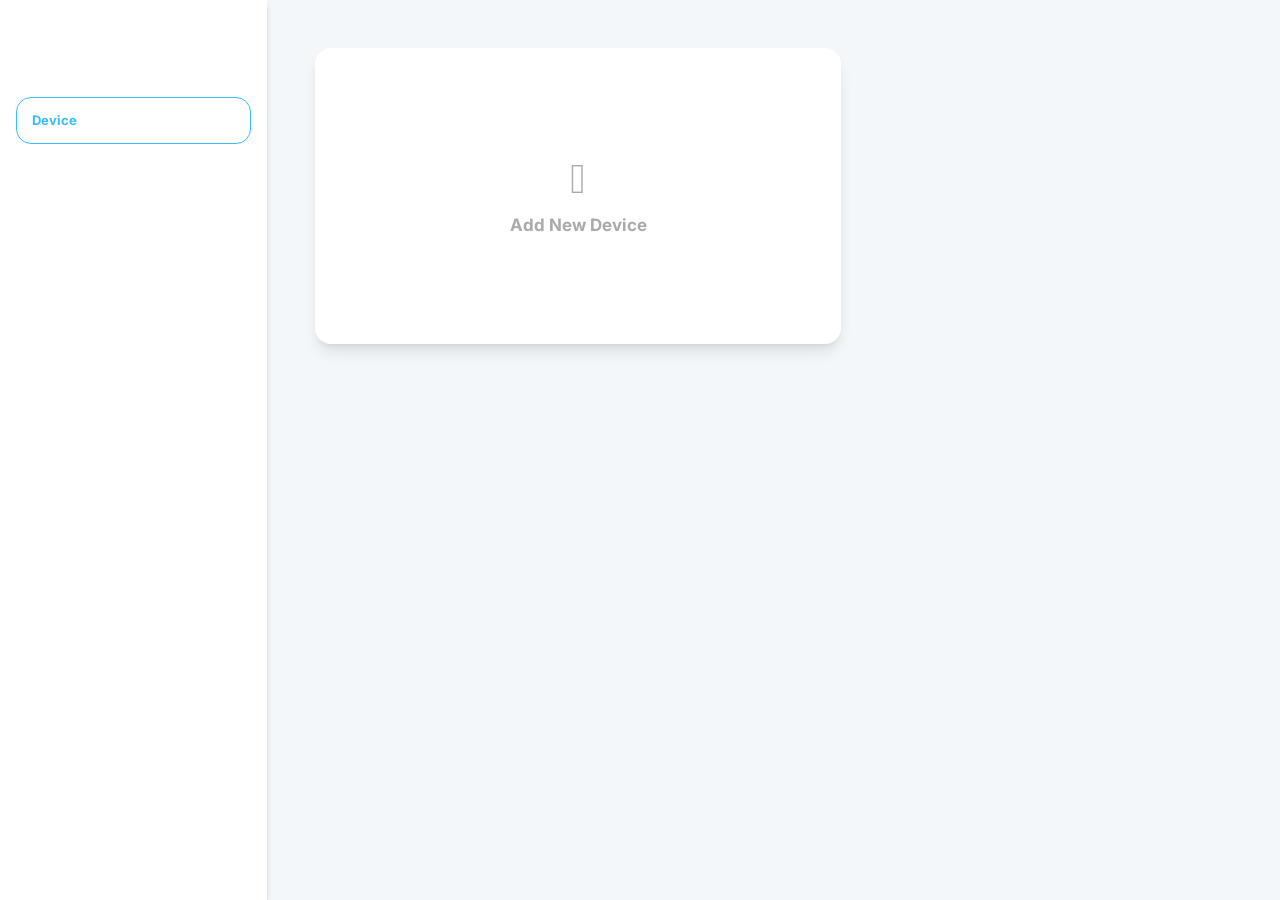
==== commit aefb9f66: "update styling" ====
--- a/index.html
+++ b/index.html
@@ -1,11 +1,14 @@
-<!DOCTYPE html>
+﻿<!DOCTYPE html>
 <html lang
-    style="font-size: 135.8px; --theme-background: 0, 0, 0; --theme-foreground: 255, 255, 255; --bg-color-primary: #181818; --bg-color-right: #181818; --bg-color-key: #181818; --color: #ffffff; --set-bg-color: #333; --test-key-bg: #212121; --string-key-bg: #4D4D4D; --bottom-bg: #252525; --bottom-hover-bg: #333333; --input-bg: #252525; --input-color: #ffffff; --header-bg: #252525; --header-font-color: #ffffff; --key-binding-bg: #212121; --key-binding-color: #ffffff; --lighting-bg: #959595; --lighting-color: #ffffff; --mask-color: #ffffff; --keyboard-bg: #333; --slider-bg: #ffffff; --border-color: #515D6E;">
+    style="font-size: 150px; --theme-background: 15, 23, 42; --theme-foreground: 248, 250, 252; --bg-color-primary: #0f172a; --bg-color-right: #111827; --bg-color-key: #111827; --color: #f8fafc; --set-bg-color: #334155; --test-key-bg: #1e293b; --string-key-bg: #475569; --bottom-bg: #111827; --bottom-hover-bg: #1e293b; --input-bg: #0f172a; --input-color: #f8fafc; --header-bg: #111827; --header-font-color: #f8fafc; --key-binding-bg: #1e293b; --key-binding-color: #f8fafc; --lighting-bg: #64748b; --lighting-color: #f8fafc; --mask-color: #94a3b8; --keyboard-bg: #1e293b; --slider-bg: #38bdf8; --border-color: #475569; --color-primary: #38bdf8; --accent-2: #8b5cf6;">
 
 <head>
     <meta http-equiv="Content-Type" content="text/html; charset=UTF-8">
     <meta name="viewport" content="width=device-width,initial-scale=1">
     <link rel="icon" src="./static/favicon.ico">
+    <link rel="preconnect" href="https://fonts.googleapis.com">
+    <link rel="preconnect" href="https://fonts.gstatic.com" crossorigin>
+    <link href="https://fonts.googleapis.com/css2?family=Inter:wght@400;500;600;700;800&display=swap" rel="stylesheet">
     <title>Leobog Webdriver</title>
     <script defer="defer" src="./static/keyboard.js"></script>
     <script defer="defer" src="./static/elementUI.js"></script>
@@ -17,1109 +20,9 @@
     <link href="./static/app.css" rel="stylesheet">
 </head>
 
-<body style="font-size: 12px;"><noscript><strong>We're sorry but HFD-HUB
-            doesn't work properly without JavaScript enabled. Please enable
-            it to continue.</strong></noscript>
-    <div id="app">
-        <div element-loading-text="loading..." element-loading-background="rgba(0, 0, 0, 0.8)"
-            element-loading-spinner="el-icon-loading" class="home">
-            <div data-v-44a0bdf0 element-loading-text="loading..." element-loading-spinner="el-icon-loading"
-                element-loading-background="rgba(0, 0, 0, 0.8)" class="device" version>
-                <div data-v-8b37285e data-v-44a0bdf0 class="left-device">
-                    <div data-v-8b37285e class="device-info">
-                        <div data-v-8b37285e class="device-name"> My Device A80RT </div>
-                        <div data-v-8b37285e class="connect-status flex fvertical between">
-                            <div data-v-8b37285e><i data-v-8b37285e class="el-icon-success"></i><span
-                                    data-v-8b37285e>Connected</span></div>
-                        </div>
-                    </div>
-                    <div class="function-list">
-                        <div class="function-item"><span>Custom Keys</span></div>
-                        <div data-v-8b37285e class="function-item"><span data-v-8b37285e>Lighting
-                                Settings</span></div>
-                        <div data-v-8b37285e class="function-item"><span data-v-8b37285e>Macro
-                                Manager</span></div>
-                        <div data-v-8b37285e class="function-item"><span data-v-8b37285e>Performance</span></div>
-                        <div data-v-8b37285e class="function-item"><i data-v-8b37285e class="el-icon-cpu"></i><span
-                                data-v-8b37285e>Advanced
-                                Keys</span></div><!---->
-                        <div data-v-8b37285e class="function-item"><i data-v-8b37285e class="el-icon-setting"></i><span
-                                data-v-8b37285e>Settings</span></div>
-                    </div>
-                    <div data-v-8b37285e class="device-left-file">
-                        <div data-v-8b37285e class="device-left-title">Config</div>
-                        <div data-v-8b37285e class="device-left-file-btn flex fvertical">
-                            <div data-v-8b37285e class="device-left-file-btn-add f1 flex fcenter fvertical"><i
-                                    data-v-8b37285e class="bold el-icon-plus"></i><span data-v-8b37285e>create</span>
-                            </div>
-                            <div data-v-8b37285e class="el-icon-download-brn-export flex fcenter fvertical"><span
-                                    data-v-8b37285e>import</span></div>
-                        </div>
-
-                    </div>
-                </div>
-            </div><!---->
-            <div data-v-44a0bdf0 class="device-right f1">
-                <div data-v-44a0bdf0 class="device-right-keyboard flex fcenter fn-wrap"><!---->
-                    <div data-v-4b00c214 data-v-44a0bdf0 class="key-body xs"
-                        style="position: relative; text-align: center; display: flex; justify-content: center;">
-                        <div data-v-4b00c214 class="keyboard">
-                            <div data-v-4b00c214 class="flex keyboard-list">
-                                <div data-v-4b00c214 class="keyboard-item no-select flex fvertical Esc isbg">
-
-                                    <p data-v-4b00c214
-                                        class="key-content flex fvertical fcenter keyboard-item-title color-333">
-                                        <span data-v-4b00c214 title="Esc" class="ellipsis-2">Esc</span>
-                                    </p>
-                                </div>
-                                <div data-v-4b00c214 class="keyboard-item no-select flex fvertical">
-                                    <p data-v-4b00c214
-                                        class="key-content flex fvertical fcenter keyboard-item-title color-333">
-                                        <span data-v-4b00c214 title="F1" class="ellipsis-2">F1</span>
-                                    </p>
-                                </div>
-                                <div data-v-4b00c214 class="keyboard-item no-select flex fvertical">
-                                    <p data-v-4b00c214
-                                        class="key-content flex fvertical fcenter keyboard-item-title color-333">
-                                        <span data-v-4b00c214 title="F2" class="ellipsis-2">F2</span>
-                                    </p>
-                                </div>
-                                <div data-v-4b00c214 class="keyboard-item no-select flex fvertical">
-                                    <p data-v-4b00c214
-                                        class="key-content flex fvertical fcenter keyboard-item-title color-333">
-                                        <span data-v-4b00c214 title="F3" class="ellipsis-2">F3</span>
-                                    </p>
-                                </div>
-                                <div data-v-4b00c214 class="keyboard-item no-select flex fvertical">
-                                    <p data-v-4b00c214
-                                        class="key-content flex fvertical fcenter keyboard-item-title color-333">
-                                        <span data-v-4b00c214 title="F4" class="ellipsis-2">F4</span>
-                                    </p>
-                                </div>
-                                <div data-v-4b00c214 class="keyboard-item no-select flex fvertical margin-left-auto">
-                                    <p data-v-4b00c214
-                                        class="key-content flex fvertical fcenter keyboard-item-title color-333">
-                                        <span data-v-4b00c214 title="F5" class="ellipsis-2">F5</span>
-                                    </p>
-                                </div>
-                                <div data-v-4b00c214 class="keyboard-item no-select flex fvertical isbg">
-
-                                    <p data-v-4b00c214
-                                        class="key-content flex fvertical fcenter keyboard-item-title color-333">
-                                        <span data-v-4b00c214 title="F6" class="ellipsis-2">F6</span>
-                                    </p>
-                                </div>
-                                <div data-v-4b00c214 class="keyboard-item no-select flex fvertical isbg">
-
-                                    <p data-v-4b00c214
-                                        class="key-content flex fvertical fcenter keyboard-item-title color-333">
-                                        <span data-v-4b00c214 title="F7" class="ellipsis-2">F7</span>
-                                    </p>
-                                </div>
-                                <div data-v-4b00c214 class="keyboard-item no-select flex fvertical isbg">
-
-                                    <p data-v-4b00c214
-                                        class="key-content flex fvertical fcenter keyboard-item-title color-333">
-                                        <span data-v-4b00c214 title="F8" class="ellipsis-2">F8</span>
-                                    </p>
-                                </div>
-                                <div data-v-4b00c214 class="keyboard-item no-select flex fvertical margin-left-auto">
-                                    <p data-v-4b00c214
-                                        class="key-content flex fvertical fcenter keyboard-item-title color-333">
-                                        <span data-v-4b00c214 title="F9" class="ellipsis-2">F9</span>
-                                    </p>
-                                </div>
-                                <div data-v-4b00c214 class="keyboard-item no-select flex fvertical">
-                                    <p data-v-4b00c214
-                                        class="key-content flex fvertical fcenter keyboard-item-title color-333">
-                                        <span data-v-4b00c214 title="F10" class="ellipsis-2">F10</span>
-                                    </p>
-                                </div>
-                                <div data-v-4b00c214 class="keyboard-item no-select flex fvertical">
-                                    <p data-v-4b00c214
-                                        class="key-content flex fvertical fcenter keyboard-item-title color-333">
-                                        <span data-v-4b00c214 title="F11" class="ellipsis-2">F11</span>
-                                    </p>
-                                </div>
-                                <div data-v-4b00c214 class="keyboard-item no-select flex fvertical f12">
-
-                                    <p data-v-4b00c214
-                                        class="key-content flex fvertical fcenter keyboard-item-title color-333">
-                                        <span data-v-4b00c214 title="F12" class="ellipsis-2">F12</span>
-                                    </p>
-                                </div>
-                                <div data-v-4b00c214 class="keyboard-item no-select flex fvertical f12">
-
-                                    <p data-v-4b00c214
-                                        class="key-content flex fvertical fcenter keyboard-item-title color-333">
-                                        <span data-v-4b00c214 title="Insert" class="ellipsis-2">Insert</span>
-                                    </p>
-                                </div>
-                                <div data-v-4b00c214 class="keyboard-item no-select flex fvertical">
-                                    <p data-v-4b00c214
-                                        class="key-content flex fvertical fcenter keyboard-item-title color-333">
-                                        <span data-v-4b00c214 title="Enter" class="ellipsis-2">Enter</span>
-                                    </p>
-                                </div>
-                            </div>
-                            <div data-v-4b00c214 class="flex keyboard-list">
-                                <div data-v-4b00c214 class="keyboard-item no-select flex fvertical">
-                                    <p data-v-4b00c214
-                                        class="key-content flex fvertical fcenter keyboard-item-title color-333">
-                                        <span data-v-4b00c214 title="` ~" class="ellipsis-2">`
-                                            ~</span>
-                                    </p>
-                                </div>
-                                <div data-v-4b00c214 class="keyboard-item no-select flex fvertical">
-                                    <p data-v-4b00c214
-                                        class="key-content flex fvertical fcenter keyboard-item-title color-333">
-                                        <span data-v-4b00c214 title="1 !" class="ellipsis-2">1
-                                            !</span>
-                                    </p>
-                                </div>
-                                <div data-v-4b00c214 class="keyboard-item no-select flex fvertical">
-                                    <p data-v-4b00c214
-                                        class="key-content flex fvertical fcenter keyboard-item-title color-333">
-                                        <span data-v-4b00c214 title="2 @" class="ellipsis-2">2
-                                            @</span>
-                                    </p>
-                                </div>
-                                <div data-v-4b00c214 class="keyboard-item no-select flex fvertical">
-                                    <p data-v-4b00c214
-                                        class="key-content flex fvertical fcenter keyboard-item-title color-333">
-                                        <span data-v-4b00c214 title="3 #" class="ellipsis-2">3
-                                            #</span>
-                                    </p>
-                                </div>
-                                <div data-v-4b00c214 class="keyboard-item no-select flex fvertical">
-                                    <p data-v-4b00c214
-                                        class="key-content flex fvertical fcenter keyboard-item-title color-333">
-                                        <span data-v-4b00c214 title="4 $" class="ellipsis-2">4
-                                            $</span>
-                                    </p>
-                                </div>
-                                <div data-v-4b00c214 class="keyboard-item no-select flex fvertical">
-                                    <p data-v-4b00c214
-                                        class="key-content flex fvertical fcenter keyboard-item-title color-333">
-                                        <span data-v-4b00c214 title="5 %" class="ellipsis-2">5
-                                            %</span>
-                                    </p>
-                                </div>
-                                <div data-v-4b00c214 class="keyboard-item no-select flex fvertical">
-                                    <p data-v-4b00c214
-                                        class="key-content flex fvertical fcenter keyboard-item-title color-333">
-                                        <span data-v-4b00c214 title="6 ^" class="ellipsis-2">6
-                                            ^</span>
-                                    </p>
-                                </div>
-                                <div data-v-4b00c214 class="keyboard-item no-select flex fvertical">
-                                    <p data-v-4b00c214
-                                        class="key-content flex fvertical fcenter keyboard-item-title color-333">
-                                        <span data-v-4b00c214 title="7 &amp;" class="ellipsis-2">7
-                                            &amp;</span>
-                                    </p>
-                                </div>
-                                <div data-v-4b00c214 class="keyboard-item no-select flex fvertical">
-                                    <p data-v-4b00c214
-                                        class="key-content flex fvertical fcenter keyboard-item-title color-333">
-                                        <span data-v-4b00c214 title="8 *" class="ellipsis-2">8
-                                            *</span>
-                                    </p>
-                                </div>
-                                <div data-v-4b00c214 class="keyboard-item no-select flex fvertical">
-                                    <p data-v-4b00c214
-                                        class="key-content flex fvertical fcenter keyboard-item-title color-333">
-                                        <span data-v-4b00c214 title="9 (" class="ellipsis-2">9
-                                            (</span>
-                                    </p>
-                                </div>
-                                <div data-v-4b00c214 class="keyboard-item no-select flex fvertical">
-                                    <p data-v-4b00c214
-                                        class="key-content flex fvertical fcenter keyboard-item-title color-333">
-                                        <span data-v-4b00c214 title="0 )" class="ellipsis-2">0
-                                            )</span>
-                                    </p>
-                                </div>
-                                <div data-v-4b00c214 class="keyboard-item no-select flex fvertical">
-                                    <p data-v-4b00c214
-                                        class="key-content flex fvertical fcenter keyboard-item-title color-333">
-                                        <span data-v-4b00c214 title="ˉ -" class="ellipsis-2">ˉ
-                                            -</span>
-                                    </p>
-                                </div>
-                                <div data-v-4b00c214 class="keyboard-item no-select flex fvertical">
-                                    <p data-v-4b00c214
-                                        class="key-content flex fvertical fcenter keyboard-item-title color-333">
-                                        <span data-v-4b00c214 title="= +" class="ellipsis-2">=
-                                            +</span>
-                                    </p>
-                                </div>
-                                <div data-v-4b00c214 class="keyboard-item no-select flex fvertical Backspace isbg">
-
-                                    <p data-v-4b00c214
-                                        class="key-content flex fvertical fcenter keyboard-item-title color-333">
-                                        <span data-v-4b00c214 title="Backspace" class="ellipsis-2">Backspace</span>
-                                    </p>
-                                </div>
-                                <div data-v-4b00c214 class="keyboard-item no-select flex fvertical">
-                                    <p data-v-4b00c214
-                                        class="key-content flex fvertical fcenter keyboard-item-title color-333">
-                                        <span data-v-4b00c214 title="Delete" class="ellipsis-2">Delete</span>
-                                    </p>
-                                </div>
-                            </div>
-                            <div data-v-4b00c214 class="flex keyboard-list">
-                                <div data-v-4b00c214 class="keyboard-item no-select flex fvertical Tab isbg">
-
-                                    <p data-v-4b00c214
-                                        class="key-content flex fvertical fcenter keyboard-item-title color-333">
-                                        <span data-v-4b00c214 title="Tab" class="ellipsis-2">Tab</span>
-                                    </p>
-                                </div>
-                                <div data-v-4b00c214 class="keyboard-item no-select flex fvertical">
-                                    <p data-v-4b00c214
-                                        class="key-content flex fvertical fcenter keyboard-item-title color-333">
-                                        <span data-v-4b00c214 title="Q" class="ellipsis-2">Q</span>
-                                    </p>
-                                </div>
-                                <div data-v-4b00c214 class="keyboard-item no-select flex fvertical">
-                                    <p data-v-4b00c214
-                                        class="key-content flex fvertical fcenter keyboard-item-title color-333">
-                                        <span data-v-4b00c214 title="W" class="ellipsis-2">W</span>
-                                    </p>
-                                </div>
-                                <div data-v-4b00c214 class="keyboard-item no-select flex fvertical">
-                                    <p data-v-4b00c214
-                                        class="key-content flex fvertical fcenter keyboard-item-title color-333">
-                                        <span data-v-4b00c214 title="E" class="ellipsis-2">E</span>
-                                    </p>
-                                </div>
-                                <div data-v-4b00c214 class="keyboard-item no-select flex fvertical">
-                                    <p data-v-4b00c214
-                                        class="key-content flex fvertical fcenter keyboard-item-title color-333">
-                                        <span data-v-4b00c214 title="R" class="ellipsis-2">R</span>
-                                    </p>
-                                </div>
-                                <div data-v-4b00c214 class="keyboard-item no-select flex fvertical">
-                                    <p data-v-4b00c214
-                                        class="key-content flex fvertical fcenter keyboard-item-title color-333">
-                                        <span data-v-4b00c214 title="T" class="ellipsis-2">T</span>
-                                    </p>
-                                </div>
-                                <div data-v-4b00c214 class="keyboard-item no-select flex fvertical">
-                                    <p data-v-4b00c214
-                                        class="key-content flex fvertical fcenter keyboard-item-title color-333">
-                                        <span data-v-4b00c214 title="Y" class="ellipsis-2">Y</span>
-                                    </p>
-                                </div>
-                                <div data-v-4b00c214 class="keyboard-item no-select flex fvertical">
-                                    <p data-v-4b00c214
-                                        class="key-content flex fvertical fcenter keyboard-item-title color-333">
-                                        <span data-v-4b00c214 title="U" class="ellipsis-2">U</span>
-                                    </p>
-                                </div>
-                                <div data-v-4b00c214 class="keyboard-item no-select flex fvertical">
-                                    <p data-v-4b00c214
-                                        class="key-content flex fvertical fcenter keyboard-item-title color-333">
-                                        <span data-v-4b00c214 title="I" class="ellipsis-2">I</span>
-                                    </p>
-                                </div>
-                                <div data-v-4b00c214 class="keyboard-item no-select flex fvertical">
-                                    <p data-v-4b00c214
-                                        class="key-content flex fvertical fcenter keyboard-item-title color-333">
-                                        <span data-v-4b00c214 title="O" class="ellipsis-2">O</span>
-                                    </p>
-                                </div>
-                                <div data-v-4b00c214 class="keyboard-item no-select flex fvertical">
-                                    <p data-v-4b00c214
-                                        class="key-content flex fvertical fcenter keyboard-item-title color-333">
-                                        <span data-v-4b00c214 title="P" class="ellipsis-2">P</span>
-                                    </p>
-                                </div>
-                                <div data-v-4b00c214 class="keyboard-item no-select flex fvertical">
-                                    <p data-v-4b00c214
-                                        class="key-content flex fvertical fcenter keyboard-item-title color-333">
-                                        <span data-v-4b00c214 title="[ {" class="ellipsis-2">[
-                                            {</span>
-                                    </p>
-                                </div>
-                                <div data-v-4b00c214 class="keyboard-item no-select flex fvertical">
-                                    <p data-v-4b00c214
-                                        class="key-content flex fvertical fcenter keyboard-item-title color-333">
-                                        <span data-v-4b00c214 title="] }" class="ellipsis-2">]
-                                            }</span>
-                                    </p>
-                                </div>
-                                <div data-v-4b00c214 class="keyboard-item no-select flex fvertical key-line">
-
-                                    <p data-v-4b00c214
-                                        class="key-content flex fvertical fcenter keyboard-item-title color-333">
-                                        <span data-v-4b00c214 title="\ | " class="ellipsis-2">\ |
-                                        </span>
-                                    </p>
-                                </div>
-                                <div data-v-4b00c214 class="keyboard-item no-select flex fvertical isbg">
-
-                                    <p data-v-4b00c214
-                                        class="key-content flex fvertical fcenter keyboard-item-title color-333">
-                                        <span data-v-4b00c214 title="PgUp" class="ellipsis-2">PgUp</span>
-                                    </p>
-                                </div>
-                            </div>
-                            <div data-v-4b00c214 class="flex keyboard-list">
-                                <div data-v-4b00c214 class="keyboard-item no-select flex fvertical Caps isbg">
-
-                                    <p data-v-4b00c214
-                                        class="key-content flex fvertical fcenter keyboard-item-title color-333">
-                                        <span data-v-4b00c214 title="Caps" class="ellipsis-2">Caps</span>
-                                    </p>
-                                </div>
-                                <div data-v-4b00c214 class="keyboard-item no-select flex fvertical">
-                                    <p data-v-4b00c214
-                                        class="key-content flex fvertical fcenter keyboard-item-title color-333">
-                                        <span data-v-4b00c214 title="A" class="ellipsis-2">A</span>
-                                    </p>
-                                </div>
-                                <div data-v-4b00c214 class="keyboard-item no-select flex fvertical">
-                                    <p data-v-4b00c214
-                                        class="key-content flex fvertical fcenter keyboard-item-title color-333">
-                                        <span data-v-4b00c214 title="S" class="ellipsis-2">S</span>
-                                    </p>
-                                </div>
-                                <div data-v-4b00c214 class="keyboard-item no-select flex fvertical">
-                                    <p data-v-4b00c214
-                                        class="key-content flex fvertical fcenter keyboard-item-title color-333">
-                                        <span data-v-4b00c214 title="D" class="ellipsis-2">D</span>
-                                    </p>
-                                </div>
-                                <div data-v-4b00c214 class="keyboard-item no-select flex fvertical">
-                                    <p data-v-4b00c214
-                                        class="key-content flex fvertical fcenter keyboard-item-title color-333">
-                                        <span data-v-4b00c214 title="F" class="ellipsis-2">F</span>
-                                    </p>
-                                </div>
-                                <div data-v-4b00c214 class="keyboard-item no-select flex fvertical">
-                                    <p data-v-4b00c214
-                                        class="key-content flex fvertical fcenter keyboard-item-title color-333">
-                                        <span data-v-4b00c214 title="G" class="ellipsis-2">G</span>
-                                    </p>
-                                </div>
-                                <div data-v-4b00c214 class="keyboard-item no-select flex fvertical">
-                                    <p data-v-4b00c214
-                                        class="key-content flex fvertical fcenter keyboard-item-title color-333">
-                                        <span data-v-4b00c214 title="H" class="ellipsis-2">H</span>
-                                    </p>
-                                </div>
-                                <div data-v-4b00c214 class="keyboard-item no-select flex fvertical">
-                                    <p data-v-4b00c214
-                                        class="key-content flex fvertical fcenter keyboard-item-title color-333">
-                                        <span data-v-4b00c214 title="J" class="ellipsis-2">J</span>
-                                    </p>
-                                </div>
-                                <div data-v-4b00c214 class="keyboard-item no-select flex fvertical">
-                                    <p data-v-4b00c214
-                                        class="key-content flex fvertical fcenter keyboard-item-title color-333">
-                                        <span data-v-4b00c214 title="K" class="ellipsis-2">K</span>
-                                    </p>
-                                </div>
-                                <div data-v-4b00c214 class="keyboard-item no-select flex fvertical">
-                                    <p data-v-4b00c214
-                                        class="key-content flex fvertical fcenter keyboard-item-title color-333">
-                                        <span data-v-4b00c214 title="L" class="ellipsis-2">L</span>
-                                    </p>
-                                </div>
-                                <div data-v-4b00c214 class="keyboard-item no-select flex fvertical">
-                                    <p data-v-4b00c214
-                                        class="key-content flex fvertical fcenter keyboard-item-title color-333">
-                                        <span data-v-4b00c214 title="; :" class="ellipsis-2">;
-                                            :</span>
-                                    </p>
-                                </div>
-                                <div data-v-4b00c214 class="keyboard-item no-select flex fvertical">
-                                    <p data-v-4b00c214
-                                        class="key-content flex fvertical fcenter keyboard-item-title color-333">
-                                        <span data-v-4b00c214 title="&#39; &quot;" class="ellipsis-2">'
-                                            "</span>
-                                    </p>
-                                </div>
-                                <div data-v-4b00c214 class="keyboard-item no-select flex fvertical Enter isbg">
-
-                                    <p data-v-4b00c214
-                                        class="key-content flex fvertical fcenter keyboard-item-title color-333">
-                                        <span data-v-4b00c214 title="Enter" class="ellipsis-2">Enter</span>
-                                    </p>
-                                </div>
-                                <div data-v-4b00c214 class="keyboard-item no-select flex fvertical isbg">
-
-                                    <p data-v-4b00c214
-                                        class="key-content flex fvertical fcenter keyboard-item-title color-333">
-                                        <span data-v-4b00c214 title="PgDn" class="ellipsis-2">PgDn</span>
-                                    </p>
-                                </div>
-                            </div>
-                            <div data-v-4b00c214 class="flex keyboard-list">
-                                <div data-v-4b00c214 class="keyboard-item no-select flex fvertical ShiftMax isbg">
-
-                                    <p data-v-4b00c214
-                                        class="key-content flex fvertical fcenter keyboard-item-title color-333">
-                                        <span data-v-4b00c214 title="L-Shift" class="ellipsis-2">L-Shift</span>
-                                    </p>
-                                </div>
-                                <div data-v-4b00c214 class="keyboard-item no-select flex fvertical">
-                                    <p data-v-4b00c214
-                                        class="key-content flex fvertical fcenter keyboard-item-title color-333">
-                                        <span data-v-4b00c214 title="Z" class="ellipsis-2">Z</span>
-                                    </p>
-                                </div>
-                                <div data-v-4b00c214 class="keyboard-item no-select flex fvertical">
-                                    <p data-v-4b00c214
-                                        class="key-content flex fvertical fcenter keyboard-item-title color-333">
-                                        <span data-v-4b00c214 title="X" class="ellipsis-2">X</span>
-                                    </p>
-                                </div>
-                                <div data-v-4b00c214 class="keyboard-item no-select flex fvertical">
-                                    <p data-v-4b00c214
-                                        class="key-content flex fvertical fcenter keyboard-item-title color-333">
-                                        <span data-v-4b00c214 title="C" class="ellipsis-2">C</span>
-                                    </p>
-                                </div>
-                                <div data-v-4b00c214 class="keyboard-item no-select flex fvertical">
-                                    <p data-v-4b00c214
-                                        class="key-content flex fvertical fcenter keyboard-item-title color-333">
-                                        <span data-v-4b00c214 title="V" class="ellipsis-2">V</span>
-                                    </p>
-                                </div>
-                                <div data-v-4b00c214 class="keyboard-item no-select flex fvertical">
-                                    <p data-v-4b00c214
-                                        class="key-content flex fvertical fcenter keyboard-item-title color-333">
-                                        <span data-v-4b00c214 title="B" class="ellipsis-2">B</span>
-                                    </p>
-                                </div>
-                                <div data-v-4b00c214 class="keyboard-item no-select flex fvertical">
-                                    <p data-v-4b00c214
-                                        class="key-content flex fvertical fcenter keyboard-item-title color-333">
-                                        <span data-v-4b00c214 title="N" class="ellipsis-2">N</span>
-                                    </p>
-                                </div>
-                                <div data-v-4b00c214 class="keyboard-item no-select flex fvertical">
-                                    <p data-v-4b00c214
-                                        class="key-content flex fvertical fcenter keyboard-item-title color-333">
-                                        <span data-v-4b00c214 title="M" class="ellipsis-2">M</span>
-                                    </p>
-                                </div>
-                                <div data-v-4b00c214 class="keyboard-item no-select flex fvertical">
-                                    <p data-v-4b00c214
-                                        class="key-content flex fvertical fcenter keyboard-item-title color-333">
-                                        <span data-v-4b00c214 title=", &lt;" class="ellipsis-2">,
-                                            &lt;</span>
-                                    </p>
-                                </div>
-                                <div data-v-4b00c214 class="keyboard-item no-select flex fvertical">
-                                    <p data-v-4b00c214
-                                        class="key-content flex fvertical fcenter keyboard-item-title color-333">
-                                        <span data-v-4b00c214 title=". &gt;" class="ellipsis-2">.
-                                            &gt;</span>
-                                    </p>
-                                </div>
-                                <div data-v-4b00c214 class="keyboard-item no-select flex fvertical">
-                                    <p data-v-4b00c214
-                                        class="key-content flex fvertical fcenter keyboard-item-title color-333">
-                                        <span data-v-4b00c214 title="/ ?" class="ellipsis-2">/
-                                            ?</span>
-                                    </p>
-                                </div>
-                                <div data-v-4b00c214 class="keyboard-item no-select flex fvertical Shift isbg">
-
-                                    <p data-v-4b00c214
-                                        class="key-content flex fvertical fcenter keyboard-item-title color-333">
-                                        <span data-v-4b00c214 title="R-Shift" class="ellipsis-2">R-Shift</span>
-                                    </p>
-                                </div>
-                                <div data-v-4b00c214 class="keyboard-item no-select flex fvertical">
-                                    <p data-v-4b00c214
-                                        class="key-content flex fvertical fcenter keyboard-item-title color-333">
-                                        <span data-v-4b00c214 title="↑" class="ellipsis-2">↑</span>
-                                    </p>
-                                </div>
-                                <div data-v-4b00c214 class="keyboard-item no-select flex fvertical isbg">
-
-                                    <p data-v-4b00c214
-                                        class="key-content flex fvertical fcenter keyboard-item-title color-333">
-                                        <span data-v-4b00c214 title="End" class="ellipsis-2">End</span>
-                                    </p>
-                                </div>
-                            </div>
-                            <div data-v-4b00c214 class="flex keyboard-list">
-                                <div data-v-4b00c214 class="keyboard-item no-select flex fvertical w55 ctrl isbg">
-
-                                    <p data-v-4b00c214
-                                        class="key-content flex fvertical fcenter keyboard-item-title color-333">
-                                        <span data-v-4b00c214 title="L-Ctrl" class="ellipsis-2">L-Ctrl</span>
-                                    </p>
-                                </div>
-                                <div data-v-4b00c214 class="keyboard-item no-select flex fvertical w55 isbg">
-
-                                    <p data-v-4b00c214
-                                        class="key-content flex fvertical fcenter keyboard-item-title color-333">
-                                        <span data-v-4b00c214 title="L-Win" class="ellipsis-2">L-Win</span>
-                                    </p>
-                                </div>
-                                <div data-v-4b00c214 class="keyboard-item no-select flex fvertical w55 isbg">
-
-                                    <p data-v-4b00c214
-                                        class="key-content flex fvertical fcenter keyboard-item-title color-333">
-                                        <span data-v-4b00c214 title="L-Alt" class="ellipsis-2">L-Alt</span>
-                                    </p>
-                                </div>
-                                <div data-v-4b00c214 class="keyboard-item no-select flex fvertical f1">
-
-                                    <p data-v-4b00c214
-                                        class="key-content flex fvertical fcenter keyboard-item-title color-333">
-                                        <span data-v-4b00c214 title="Spacebar" class="ellipsis-2">Spacebar</span>
-                                    </p>
-                                </div>
-                                <div data-v-4b00c214 class="keyboard-item no-select flex fvertical  isbg">
-
-                                    <p data-v-4b00c214
-                                        class="key-content flex fvertical fcenter keyboard-item-title color-333">
-                                        <span data-v-4b00c214 title="Fn" class="ellipsis-2">Fn</span>
-                                    </p>
-                                </div>
-                                <div data-v-4b00c214 class="keyboard-item no-select flex fvertical  isbg fn2 ">
-
-                                    <p data-v-4b00c214
-                                        class="key-content flex fvertical fcenter keyboard-item-title color-333">
-                                        <span data-v-4b00c214 title="R-Ctrl" class="ellipsis-2">R-Ctrl</span>
-                                    </p>
-                                </div>
-                                <div data-v-4b00c214 class="keyboard-item no-select flex fvertical w50 isbg">
-
-                                    <p data-v-4b00c214
-                                        class="key-content flex fvertical fcenter keyboard-item-title color-333">
-                                        <span data-v-4b00c214 title="←" class="ellipsis-2">←</span>
-                                    </p>
-                                </div>
-                                <div data-v-4b00c214 class="keyboard-item no-select flex fvertical w50 isbg up">
-
-                                    <p data-v-4b00c214
-                                        class="key-content flex fvertical fcenter keyboard-item-title color-333">
-                                        <span data-v-4b00c214 title="↓" class="ellipsis-2">↓</span>
-                                    </p>
-                                </div>
-                                <div data-v-4b00c214 class="keyboard-item no-select flex fvertical w50 isbg">
-
-                                    <p data-v-4b00c214
-                                        class="key-content flex fvertical fcenter keyboard-item-title color-333">
-                                        <span data-v-4b00c214 title="→" class="ellipsis-2">→</span>
-                                    </p>
-                                </div>
-                            </div>
-                        </div>
-                    </div>
-                    <div data-v-44a0bdf0 class="device-right-keyboard-fn">
-                        <div data-v-44a0bdf0 class="device-right-keyboard-fn-item active">
-                            Normal Layer </div>
-                        <div data-v-44a0bdf0 class="device-right-keyboard-fn-item"> Fn
-                        </div><!---->
-                        <div data-v-44a0bdf0 class="device-right-keyboard-fn-item error">
-                            Reset </div>
-                    </div>
-                </div><!---->
-                <div data-v-44a0bdf0 class="device-right-funciton flex fvertical f1">
-                    <div data-v-44a0bdf0
-                        class="f1 device-right-funciton-box flex fcenter device-right-funciton-select-list">
-                        <!---->
-                        <div data-v-44a0bdf0 class="flex color-333" style="width: 100%;">
-                            <div data-v-b375e5f4 data-v-44a0bdf0 class="device-right-funciton-character f1">
-                                <div data-v-b375e5f4 class="el-tabs el-tabs--top">
-                                    <div class="el-tabs__header is-top">
-                                        <div class="el-tabs__nav-wrap is-top">
-                                            <div class="el-tabs__nav-scroll">
-                                                <div role="tablist" class="el-tabs__nav is-top"
-                                                    style="transform: translateX(0px);">
-                                                    <div class="el-tabs__active-bar is-top"
-                                                        style="width: 94px; transform: translateX(0px);"></div>
-                                                    <div id="tab-basic" aria-controls="pane-basic" role="tab"
-                                                        aria-selected="true" tabindex="0"
-                                                        class="el-tabs__item is-top is-active">Basic
-                                                        Characters</div>
-                                                    <div id="tab-extended" aria-controls="pane-extended" role="tab"
-                                                        tabindex="-1" class="el-tabs__item is-top">Extended
-                                                        Characters</div>
-                                                    <div id="tab-special" aria-controls="pane-special" role="tab"
-                                                        tabindex="-1" class="el-tabs__item is-top">Special
-                                                        Characters</div>
-                                                </div>
-                                            </div>
-                                        </div>
-                                    </div>
-                                    <div class="el-tabs__content">
-                                        <div data-v-b375e5f4 role="tabpanel" id="pane-basic" aria-labelledby="tab-basic"
-                                            class="el-tab-pane">
-                                            <div data-v-b375e5f4 class="device-right-funciton-character-col-list flex">
-                                                <div data-v-b375e5f4 draggable="true"
-                                                    class="device-right-funciton-character-col-list-item flex fvertical fcenter">
-                                                    A </div>
-                                                <div data-v-b375e5f4 draggable="true"
-                                                    class="device-right-funciton-character-col-list-item flex fvertical fcenter">
-                                                    B </div>
-                                                <div data-v-b375e5f4 draggable="true"
-                                                    class="device-right-funciton-character-col-list-item flex fvertical fcenter">
-                                                    C </div>
-                                                <div data-v-b375e5f4 draggable="true"
-                                                    class="device-right-funciton-character-col-list-item flex fvertical fcenter">
-                                                    D </div>
-                                                <div data-v-b375e5f4 draggable="true"
-                                                    class="device-right-funciton-character-col-list-item flex fvertical fcenter">
-                                                    E </div>
-                                                <div data-v-b375e5f4 draggable="true"
-                                                    class="device-right-funciton-character-col-list-item flex fvertical fcenter">
-                                                    F </div>
-                                                <div data-v-b375e5f4 draggable="true"
-                                                    class="device-right-funciton-character-col-list-item flex fvertical fcenter">
-                                                    G </div>
-                                                <div data-v-b375e5f4 draggable="true"
-                                                    class="device-right-funciton-character-col-list-item flex fvertical fcenter">
-                                                    H </div>
-                                                <div data-v-b375e5f4 draggable="true"
-                                                    class="device-right-funciton-character-col-list-item flex fvertical fcenter">
-                                                    I </div>
-                                                <div data-v-b375e5f4 draggable="true"
-                                                    class="device-right-funciton-character-col-list-item flex fvertical fcenter">
-                                                    J </div>
-                                                <div data-v-b375e5f4 draggable="true"
-                                                    class="device-right-funciton-character-col-list-item flex fvertical fcenter">
-                                                    K </div>
-                                                <div data-v-b375e5f4 draggable="true"
-                                                    class="device-right-funciton-character-col-list-item flex fvertical fcenter">
-                                                    L </div>
-                                                <div data-v-b375e5f4 draggable="true"
-                                                    class="device-right-funciton-character-col-list-item flex fvertical fcenter">
-                                                    M </div>
-                                                <div data-v-b375e5f4 draggable="true"
-                                                    class="device-right-funciton-character-col-list-item flex fvertical fcenter">
-                                                    N </div>
-                                                <div data-v-b375e5f4 draggable="true"
-                                                    class="device-right-funciton-character-col-list-item flex fvertical fcenter">
-                                                    O </div>
-                                                <div data-v-b375e5f4 draggable="true"
-                                                    class="device-right-funciton-character-col-list-item flex fvertical fcenter">
-                                                    P </div>
-                                                <div data-v-b375e5f4 draggable="true"
-                                                    class="device-right-funciton-character-col-list-item flex fvertical fcenter">
-                                                    Q </div>
-                                                <div data-v-b375e5f4 draggable="true"
-                                                    class="device-right-funciton-character-col-list-item flex fvertical fcenter">
-                                                    R </div>
-                                                <div data-v-b375e5f4 draggable="true"
-                                                    class="device-right-funciton-character-col-list-item flex fvertical fcenter">
-                                                    S </div>
-                                                <div data-v-b375e5f4 draggable="true"
-                                                    class="device-right-funciton-character-col-list-item flex fvertical fcenter">
-                                                    T </div>
-                                                <div data-v-b375e5f4 draggable="true"
-                                                    class="device-right-funciton-character-col-list-item flex fvertical fcenter">
-                                                    U </div>
-                                                <div data-v-b375e5f4 draggable="true"
-                                                    class="device-right-funciton-character-col-list-item flex fvertical fcenter">
-                                                    V </div>
-                                                <div data-v-b375e5f4 draggable="true"
-                                                    class="device-right-funciton-character-col-list-item flex fvertical fcenter">
-                                                    W </div>
-                                                <div data-v-b375e5f4 draggable="true"
-                                                    class="device-right-funciton-character-col-list-item flex fvertical fcenter">
-                                                    X </div>
-                                                <div data-v-b375e5f4 draggable="true"
-                                                    class="device-right-funciton-character-col-list-item flex fvertical fcenter">
-                                                    Y </div>
-                                                <div data-v-b375e5f4 draggable="true"
-                                                    class="device-right-funciton-character-col-list-item flex fvertical fcenter">
-                                                    Z </div>
-                                                <div data-v-b375e5f4 draggable="true"
-                                                    class="device-right-funciton-character-col-list-item flex fvertical fcenter">
-                                                    1 ! </div>
-                                                <div data-v-b375e5f4 draggable="true"
-                                                    class="device-right-funciton-character-col-list-item flex fvertical fcenter">
-                                                    2 @ </div>
-                                                <div data-v-b375e5f4 draggable="true"
-                                                    class="device-right-funciton-character-col-list-item flex fvertical fcenter">
-                                                    3 # </div>
-                                                <div data-v-b375e5f4 draggable="true"
-                                                    class="device-right-funciton-character-col-list-item flex fvertical fcenter">
-                                                    4 $ </div>
-                                                <div data-v-b375e5f4 draggable="true"
-                                                    class="device-right-funciton-character-col-list-item flex fvertical fcenter">
-                                                    5 % </div>
-                                                <div data-v-b375e5f4 draggable="true"
-                                                    class="device-right-funciton-character-col-list-item flex fvertical fcenter">
-                                                    6 ^ </div>
-                                                <div data-v-b375e5f4 draggable="true"
-                                                    class="device-right-funciton-character-col-list-item flex fvertical fcenter">
-                                                    7 &amp; </div>
-                                                <div data-v-b375e5f4 draggable="true"
-                                                    class="device-right-funciton-character-col-list-item flex fvertical fcenter">
-                                                    8 * </div>
-                                                <div data-v-b375e5f4 draggable="true"
-                                                    class="device-right-funciton-character-col-list-item flex fvertical fcenter">
-                                                    9 ( </div>
-                                                <div data-v-b375e5f4 draggable="true"
-                                                    class="device-right-funciton-character-col-list-item flex fvertical fcenter">
-                                                    0 ) </div>
-                                                <div data-v-b375e5f4 draggable="true"
-                                                    class="device-right-funciton-character-col-list-item flex fvertical fcenter">
-                                                    ˉ - </div>
-                                                <div data-v-b375e5f4 draggable="true"
-                                                    class="device-right-funciton-character-col-list-item flex fvertical fcenter">
-                                                    = + </div>
-                                                <div data-v-b375e5f4 draggable="true"
-                                                    class="device-right-funciton-character-col-list-item flex fvertical fcenter">
-                                                    [ { </div>
-                                                <div data-v-b375e5f4 draggable="true"
-                                                    class="device-right-funciton-character-col-list-item flex fvertical fcenter">
-                                                    ] } </div>
-                                                <div data-v-b375e5f4 draggable="true"
-                                                    class="device-right-funciton-character-col-list-item flex fvertical fcenter">
-                                                    \ | </div>
-                                                <div data-v-b375e5f4 draggable="true"
-                                                    class="device-right-funciton-character-col-list-item flex fvertical fcenter">
-                                                    ; : </div>
-                                                <div data-v-b375e5f4 draggable="true"
-                                                    class="device-right-funciton-character-col-list-item flex fvertical fcenter">
-                                                    ' " </div>
-                                                <div data-v-b375e5f4 draggable="true"
-                                                    class="device-right-funciton-character-col-list-item flex fvertical fcenter">
-                                                    ` ~ </div>
-                                                <div data-v-b375e5f4 draggable="true"
-                                                    class="device-right-funciton-character-col-list-item flex fvertical fcenter">
-                                                    ,&lt; </div>
-                                                <div data-v-b375e5f4 draggable="true"
-                                                    class="device-right-funciton-character-col-list-item flex fvertical fcenter">
-                                                    .&gt; </div>
-                                                <div data-v-b375e5f4 draggable="true"
-                                                    class="device-right-funciton-character-col-list-item flex fvertical fcenter">
-                                                    /? </div>
-                                                <div data-v-b375e5f4 draggable="true"
-                                                    class="device-right-funciton-character-col-list-item flex fvertical fcenter">
-                                                    \ </div>
-                                                <div data-v-b375e5f4 draggable="true"
-                                                    class="device-right-funciton-character-col-list-item flex fvertical fcenter">
-                                                    Fn
-                                                </div>
-                                            </div>
-                                        </div>
-                                        <div data-v-b375e5f4 role="tabpanel" aria-hidden="true" id="pane-extended"
-                                            aria-labelledby="tab-extended" class="el-tab-pane" style="display: none;">
-                                            <div data-v-b375e5f4 class="device-right-funciton-character-col-list flex">
-                                                <div data-v-b375e5f4 draggable="true"
-                                                    class="device-right-funciton-character-col-list-item flex fvertical fcenter">
-                                                    Esc </div>
-                                                <div data-v-b375e5f4 draggable="true"
-                                                    class="device-right-funciton-character-col-list-item flex fvertical fcenter">
-                                                    Tab </div>
-                                                <div data-v-b375e5f4 draggable="true"
-                                                    class="device-right-funciton-character-col-list-item flex fvertical fcenter">
-                                                    Caps </div>
-                                                <div data-v-b375e5f4 draggable="true"
-                                                    class="device-right-funciton-character-col-list-item flex fvertical fcenter">
-                                                    Backspace </div>
-                                                <div data-v-b375e5f4 draggable="true"
-                                                    class="device-right-funciton-character-col-list-item flex fvertical fcenter">
-                                                    Enter </div>
-                                                <div data-v-b375e5f4 draggable="true"
-                                                    class="device-right-funciton-character-col-list-item flex fvertical fcenter">
-                                                    Spacebar </div>
-                                                <div data-v-b375e5f4 draggable="true"
-                                                    class="device-right-funciton-character-col-list-item flex fvertical fcenter">
-                                                    L-Ctrl </div>
-                                                <div data-v-b375e5f4 draggable="true"
-                                                    class="device-right-funciton-character-col-list-item flex fvertical fcenter">
-                                                    R-Ctrl </div>
-                                                <div data-v-b375e5f4 draggable="true"
-                                                    class="device-right-funciton-character-col-list-item flex fvertical fcenter">
-                                                    L-Shift </div>
-                                                <div data-v-b375e5f4 draggable="true"
-                                                    class="device-right-funciton-character-col-list-item flex fvertical fcenter">
-                                                    R-Shift </div>
-                                                <div data-v-b375e5f4 draggable="true"
-                                                    class="device-right-funciton-character-col-list-item flex fvertical fcenter">
-                                                    L-Alt </div>
-                                                <div data-v-b375e5f4 draggable="true"
-                                                    class="device-right-funciton-character-col-list-item flex fvertical fcenter">
-                                                    R-Alt </div>
-                                                <div data-v-b375e5f4 draggable="true"
-                                                    class="device-right-funciton-character-col-list-item flex fvertical fcenter">
-                                                    L-Win </div>
-                                                <div data-v-b375e5f4 draggable="true"
-                                                    class="device-right-funciton-character-col-list-item flex fvertical fcenter">
-                                                    Super </div>
-                                                <div data-v-b375e5f4 draggable="true"
-                                                    class="device-right-funciton-character-col-list-item flex fvertical fcenter">
-                                                    ↑ </div>
-                                                <div data-v-b375e5f4 draggable="true"
-                                                    class="device-right-funciton-character-col-list-item flex fvertical fcenter">
-                                                    ↓ </div>
-                                                <div data-v-b375e5f4 draggable="true"
-                                                    class="device-right-funciton-character-col-list-item flex fvertical fcenter">
-                                                    → </div>
-                                                <div data-v-b375e5f4 draggable="true"
-                                                    class="device-right-funciton-character-col-list-item flex fvertical fcenter">
-                                                    ← </div>
-                                                <div data-v-b375e5f4 draggable="true"
-                                                    class="device-right-funciton-character-col-list-item flex fvertical fcenter">
-                                                    Home </div>
-                                                <div data-v-b375e5f4 draggable="true"
-                                                    class="device-right-funciton-character-col-list-item flex fvertical fcenter">
-                                                    End </div>
-                                                <div data-v-b375e5f4 draggable="true"
-                                                    class="device-right-funciton-character-col-list-item flex fvertical fcenter">
-                                                    Ins </div>
-                                                <div data-v-b375e5f4 draggable="true"
-                                                    class="device-right-funciton-character-col-list-item flex fvertical fcenter">
-                                                    del </div>
-                                                <div data-v-b375e5f4 draggable="true"
-                                                    class="device-right-funciton-character-col-list-item flex fvertical fcenter">
-                                                    PgUp </div>
-                                                <div data-v-b375e5f4 draggable="true"
-                                                    class="device-right-funciton-character-col-list-item flex fvertical fcenter">
-                                                    PgDn </div>
-                                                <div data-v-b375e5f4 draggable="true"
-                                                    class="device-right-funciton-character-col-list-item flex fvertical fcenter">
-                                                    Print </div>
-                                                <div data-v-b375e5f4 draggable="true"
-                                                    class="device-right-funciton-character-col-list-item flex fvertical fcenter">
-                                                    Scroll </div>
-                                                <div data-v-b375e5f4 draggable="true"
-                                                    class="device-right-funciton-character-col-list-item flex fvertical fcenter">
-                                                    Pause </div>
-                                                <div data-v-b375e5f4 draggable="true"
-                                                    class="device-right-funciton-character-col-list-item flex fvertical fcenter">
-                                                    F1 </div>
-                                                <div data-v-b375e5f4 draggable="true"
-                                                    class="device-right-funciton-character-col-list-item flex fvertical fcenter">
-                                                    F2 </div>
-                                                <div data-v-b375e5f4 draggable="true"
-                                                    class="device-right-funciton-character-col-list-item flex fvertical fcenter">
-                                                    F3 </div>
-                                                <div data-v-b375e5f4 draggable="true"
-                                                    class="device-right-funciton-character-col-list-item flex fvertical fcenter">
-                                                    F4 </div>
-                                                <div data-v-b375e5f4 draggable="true"
-                                                    class="device-right-funciton-character-col-list-item flex fvertical fcenter">
-                                                    F5 </div>
-                                                <div data-v-b375e5f4 draggable="true"
-                                                    class="device-right-funciton-character-col-list-item flex fvertical fcenter">
-                                                    F6 </div>
-                                                <div data-v-b375e5f4 draggable="true"
-                                                    class="device-right-funciton-character-col-list-item flex fvertical fcenter">
-                                                    F7 </div>
-                                                <div data-v-b375e5f4 draggable="true"
-                                                    class="device-right-funciton-character-col-list-item flex fvertical fcenter">
-                                                    F8 </div>
-                                                <div data-v-b375e5f4 draggable="true"
-                                                    class="device-right-funciton-character-col-list-item flex fvertical fcenter">
-                                                    F9 </div>
-                                                <div data-v-b375e5f4 draggable="true"
-                                                    class="device-right-funciton-character-col-list-item flex fvertical fcenter">
-                                                    F10 </div>
-                                                <div data-v-b375e5f4 draggable="true"
-                                                    class="device-right-funciton-character-col-list-item flex fvertical fcenter">
-                                                    F11 </div>
-                                                <div data-v-b375e5f4 draggable="true"
-                                                    class="device-right-funciton-character-col-list-item flex fvertical fcenter">
-                                                    F12 </div>
-                                                <div data-v-b375e5f4 draggable="true"
-                                                    class="device-right-funciton-character-col-list-item flex fvertical fcenter">
-                                                    Num Lock </div>
-                                                <div data-v-b375e5f4 draggable="true"
-                                                    class="device-right-funciton-character-col-list-item flex fvertical fcenter">
-                                                    Num 1 </div>
-                                                <div data-v-b375e5f4 draggable="true"
-                                                    class="device-right-funciton-character-col-list-item flex fvertical fcenter">
-                                                    Num 2 </div>
-                                                <div data-v-b375e5f4 draggable="true"
-                                                    class="device-right-funciton-character-col-list-item flex fvertical fcenter">
-                                                    Num 3 </div>
-                                                <div data-v-b375e5f4 draggable="true"
-                                                    class="device-right-funciton-character-col-list-item flex fvertical fcenter">
-                                                    Num 4 </div>
-                                                <div data-v-b375e5f4 draggable="true"
-                                                    class="device-right-funciton-character-col-list-item flex fvertical fcenter">
-                                                    Num 5 </div>
-                                                <div data-v-b375e5f4 draggable="true"
-                                                    class="device-right-funciton-character-col-list-item flex fvertical fcenter">
-                                                    Num 6 </div>
-                                                <div data-v-b375e5f4 draggable="true"
-                                                    class="device-right-funciton-character-col-list-item flex fvertical fcenter">
-                                                    Num 7 </div>
-                                                <div data-v-b375e5f4 draggable="true"
-                                                    class="device-right-funciton-character-col-list-item flex fvertical fcenter">
-                                                    Num 8 </div>
-                                                <div data-v-b375e5f4 draggable="true"
-                                                    class="device-right-funciton-character-col-list-item flex fvertical fcenter">
-                                                    Num 9 </div>
-                                                <div data-v-b375e5f4 draggable="true"
-                                                    class="device-right-funciton-character-col-list-item flex fvertical fcenter">
-                                                    Num 0 </div>
-                                                <div data-v-b375e5f4 draggable="true"
-                                                    class="device-right-funciton-character-col-list-item flex fvertical fcenter">
-                                                    Num / </div>
-                                                <div data-v-b375e5f4 draggable="true"
-                                                    class="device-right-funciton-character-col-list-item flex fvertical fcenter">
-                                                    Num . </div>
-                                                <div data-v-b375e5f4 draggable="true"
-                                                    class="device-right-funciton-character-col-list-item flex fvertical fcenter">
-                                                    Num * </div>
-                                                <div data-v-b375e5f4 draggable="true"
-                                                    class="device-right-funciton-character-col-list-item flex fvertical fcenter">
-                                                    Num - </div>
-                                                <div data-v-b375e5f4 draggable="true"
-                                                    class="device-right-funciton-character-col-list-item flex fvertical fcenter">
-                                                    Num + </div>
-                                                <div data-v-b375e5f4 draggable="true"
-                                                    class="device-right-funciton-character-col-list-item flex fvertical fcenter">
-                                                    Num Enter </div>
-                                                <div data-v-b375e5f4 draggable="true"
-                                                    class="device-right-funciton-character-col-list-item flex fvertical fcenter">
-                                                    ⊠
-                                                </div>
-                                            </div>
-                                        </div>
-                                        <div data-v-b375e5f4 role="tabpanel" aria-hidden="true" id="pane-special"
-                                            aria-labelledby="tab-special" class="el-tab-pane" style="display: none;">
-                                            <div data-v-b375e5f4 class="device-right-funciton-character-col-list flex">
-                                                <div data-v-b375e5f4 draggable="true"
-                                                    class="device-right-funciton-character-col-list-item flex fvertical fcenter">
-                                                    Left mouse button
-                                                </div>
-                                                <div data-v-b375e5f4 draggable="true"
-                                                    class="device-right-funciton-character-col-list-item flex fvertical fcenter">
-                                                    Middle mouse button
-                                                </div>
-                                                <div data-v-b375e5f4 draggable="true"
-                                                    class="device-right-funciton-character-col-list-item flex fvertical fcenter">
-                                                    Right mouse button
-                                                </div>
-                                                <div data-v-b375e5f4 draggable="true"
-                                                    class="device-right-funciton-character-col-list-item flex fvertical fcenter">
-                                                    Mouse scroll up
-                                                </div>
-                                                <div data-v-b375e5f4 draggable="true"
-                                                    class="device-right-funciton-character-col-list-item flex fvertical fcenter">
-                                                    Mouse scroll down
-                                                </div>
-                                                <div data-v-b375e5f4 draggable="true"
-                                                    class="device-right-funciton-character-col-list-item flex fvertical fcenter">
-                                                    Mouse forward button
-                                                </div>
-                                                <div data-v-b375e5f4 draggable="true"
-                                                    class="device-right-funciton-character-col-list-item flex fvertical fcenter">
-                                                    Mouse backward
-                                                    button </div>
-                                                <div data-v-b375e5f4 draggable="true"
-                                                    class="device-right-funciton-character-col-list-item flex fvertical fcenter">
-                                                    My Computer
-                                                </div>
-                                                <div data-v-b375e5f4 draggable="true"
-                                                    class="device-right-funciton-character-col-list-item flex fvertical fcenter">
-                                                    Calculator
-                                                </div>
-                                                <div data-v-b375e5f4 draggable="true"
-                                                    class="device-right-funciton-character-col-list-item flex fvertical fcenter">
-                                                    Email </div>
-                                                <div data-v-b375e5f4 draggable="true"
-                                                    class="device-right-funciton-character-col-list-item flex fvertical fcenter">
-                                                    Multi media
-                                                </div>
-                                                <div data-v-b375e5f4 draggable="true"
-                                                    class="device-right-funciton-character-col-list-item flex fvertical fcenter">
-                                                    Play /Pause
-                                                </div>
-                                                <div data-v-b375e5f4 draggable="true"
-                                                    class="device-right-funciton-character-col-list-item flex fvertical fcenter">
-                                                    Stop Playback
-                                                </div>
-                                                <div data-v-b375e5f4 draggable="true"
-                                                    class="device-right-funciton-character-col-list-item flex fvertical fcenter">
-                                                    Previous Track
-                                                </div>
-                                                <div data-v-b375e5f4 draggable="true"
-                                                    class="device-right-funciton-character-col-list-item flex fvertical fcenter">
-                                                    Next Track
-                                                </div>
-                                                <div data-v-b375e5f4 draggable="true"
-                                                    class="device-right-funciton-character-col-list-item flex fvertical fcenter">
-                                                    Volume + </div>
-                                                <div data-v-b375e5f4 draggable="true"
-                                                    class="device-right-funciton-character-col-list-item flex fvertical fcenter">
-                                                    Volume - </div>
-                                                <div data-v-b375e5f4 draggable="true"
-                                                    class="device-right-funciton-character-col-list-item flex fvertical fcenter">
-                                                    Mute </div>
-                                                <div data-v-b375e5f4 draggable="true"
-                                                    class="device-right-funciton-character-col-list-item flex fvertical fcenter">
-                                                    Home </div>
-                                                <div data-v-b375e5f4 draggable="true"
-                                                    class="device-right-funciton-character-col-list-item flex fvertical fcenter">
-                                                    Refresh </div>
-                                                <div data-v-b375e5f4 draggable="true"
-                                                    class="device-right-funciton-character-col-list-item flex fvertical fcenter">
-                                                    Forward </div>
-                                                <div data-v-b375e5f4 draggable="true"
-                                                    class="device-right-funciton-character-col-list-item flex fvertical fcenter">
-                                                    Backward </div>
-                                                <div data-v-b375e5f4 draggable="true"
-                                                    class="device-right-funciton-character-col-list-item flex fvertical fcenter">
-                                                    Favorites </div>
-                                                <div data-v-b375e5f4 draggable="true"
-                                                    class="device-right-funciton-character-col-list-item flex fvertical fcenter">
-                                                    Search
-                                                </div>
-                                            </div>
-                                        </div><!---->
-                                    </div>
-                                </div>
-                            </div>
-                        </div><!---->
-                    </div>
-                </div><!---->
-            </div><!---->
-            <div data-v-b4eee2a8 data-v-44a0bdf0><!---->
-                <div data-v-b4eee2a8 class="drawer bottom">
-                    <div data-v-b4eee2a8 class="drawer-content">
-                        <div data-v-b4eee2a8 class="drawer-content-top flex fvertical between color-333">
-                            <div data-v-b4eee2a8 class="drawer-content-top-left flex fvertical"><span
-                                    data-v-b4eee2a8></span>
-                                <div data-v-b4eee2a8 class="drawer-content-top-left-icon flex fvertical fcenter"><i
-                                        data-v-b4eee2a8 class="el-icon-info"></i></div>
-                            </div>
-                            <div data-v-b4eee2a8 class="drawer-content-top-right flex fvertical">
-                                <div data-v-b4eee2a8 class="device-right-funciton-senior-right-list-item-icon cursor"><i
-                                        data-v-b4eee2a8 class="el-icon-delete-solid"></i></div>
-                                <div data-v-b4eee2a8 class="drawer-content-top-right-btn">Save</div>
-                            </div>
-                        </div>
-                        <section data-v-44a0bdf0 data-v-b4eee2a8 class="key-body-drawer flex color-333">
-                            <div data-v-44a0bdf0 data-v-b4eee2a8 class="key-body-drawer-left">
-                            </div>
-                            <div data-v-44a0bdf0 data-v-b4eee2a8 class="key-body-drawer-right-string f1"><!---->
-                            </div>
-                        </section>
-                    </div>
-                </div>
-            </div>
-            <div class="el-loading-mask" style="background-color: rgba(0, 0, 0, 0.8); display: none;">
-                <div class="el-loading-spinner"><i class="el-icon-loading"></i>
-                    <p class="el-loading-text">loading...</p>
-                </div>
-            </div>
-        </div>
-        <div class="el-loading-mask" style="background-color: rgba(0, 0, 0, 0.8); display: none;">
-            <div class="el-loading-spinner"><i class="el-icon-loading"></i>
-                <p class="el-loading-text">loading...</p>
-            </div>
-        </div>
-    </div>
-    </div>
+<body style="font-size: 12px;">
+    <noscript><strong>We're sorry but HFD-HUB doesn't work properly without JavaScript enabled. Please enable it to continue.</strong></noscript>
+    <div id="app"></div>
 </body>
 
 </html>
--- a/static/app.css
+++ b/static/app.css
@@ -1,47 +1,141 @@
 :root {
-    --bg-color-primary: #fff;
-    --bg-color-right: #f4f7fa;
-    --bg-color-key: #fff;
-    --color: #424a57;
-    --set-bg-color: #fff;
-    --set-bg-hover: #f4f7fa;
-    --test-key-bg: "#ffffff";
-    --string-key-bg: "#ffffff";
-    --bottom-bg: "#000000";
-    --bottom-hover-bg: "#D6DAE0";
-    --input-bg: "#ffffff";
-    --input-color: "#333333";
-    --header-bg: "#ffffff";
-    --header-font-color: "#424a57";
-    --key-binding-bg: "#fff";
-    --key-binding-color: "#333";
-    --lighting-bg: "#fff";
-    --lighting-color: "#333";
-    --mask-color: "#6e7b91";
-    --keyboard-bg: #e1e1e1;
-    --slider-bg: #424a57;
-    --border-color: #d6dae0;
-    --color-primary: #ff6000;
-    --border: rgba(255, 92, 92, .1)
+    --bg-color-primary: #0f172a;
+    --bg-color-right: #111827;
+    --bg-color-key: #111827;
+    --color: #f8fafc;
+    --set-bg-color: #1e293b;
+    --set-bg-hover: #334155;
+    --test-key-bg: "#1e293b";
+    --string-key-bg: "#334155";
+    --bottom-bg: "#111827";
+    --bottom-hover-bg: "#1e293b";
+    --input-bg: "#0f172a";
+    --input-color: "#f8fafc";
+    --header-bg: "#111827";
+    --header-font-color: "#f8fafc";
+    --key-binding-bg: "#1e293b";
+    --key-binding-color: "#f8fafc";
+    --lighting-bg: "#475569";
+    --lighting-color: "#f8fafc";
+    --mask-color: "#94a3b8";
+    --keyboard-bg: #1e293b;
+    --slider-bg: #38bdf8;
+    --border-color: #475569;
+    --color-primary: #38bdf8;
+    --accent-2: #8b5cf6;
+    --border: rgba(148, 163, 184, .2)
 }
 
 html {
     background: var(--bg-color-primary);
     color: #000;
-    font-size: 150px !important
+    font-size: 150px !important;
+    overflow-y: auto;
+    overflow-x: hidden;
 }
 
 body,
 html {
-    height: 100%
+    min-height: 100%;
 }
 
 body {
     font-size: 14px;
-    font-family: "Segoe UI", "Microsoft YaHei", "PingFang SC", Arial, sans-serif;
+    font-family: "Inter", "Segoe UI", "Microsoft YaHei", "PingFang SC", Arial, sans-serif;
     -webkit-font-smoothing: antialiased;
     -moz-osx-font-smoothing: grayscale;
-    text-rendering: optimizeLegibility
+    text-rendering: optimizeLegibility;
+    background: linear-gradient(135deg, #0f172a 0%, #111827 100%);
+    color: var(--color);
+    overflow-x: hidden;
+}
+
+#app {
+    min-height: 100vh;
+    width: 100%;
+}
+
+.left-device {
+    padding: 14px 12px;
+    gap: 10px;
+}
+
+.left-device .device-info,
+.left-device .device-left-file,
+.left-device .function-list {
+    border: 1px solid rgba(255,255,255,0.08);
+    border-radius: 14px;
+    background: rgba(255,255,255,0.04);
+    box-shadow: 0 10px 30px rgba(2, 6, 23, 0.2);
+}
+
+.left-device .device-name {
+    font-size: 15px;
+    font-weight: 700;
+    line-height: 1.4;
+}
+
+.left-device .function-item,
+.left-device .device-left-file-btn-add,
+.left-device .el-icon-download-brn-export,
+.left-device .device-left-sty-list-item {
+    font-size: 13px;
+    line-height: 1.35;
+}
+
+.left-device .function-item {
+    padding: 10px 12px;
+    border-radius: 10px;
+    margin: 6px 8px;
+}
+
+.left-device .function-item:hover,
+.left-device .device-left-file-btn-add:hover,
+.left-device .el-icon-download-brn-export:hover {
+    transform: translateY(-1px);
+    background: linear-gradient(135deg, rgba(56, 189, 248, 0.20), rgba(139, 92, 246, 0.16));
+}
+
+.left-device .device-left-file-btn {
+    gap: 8px;
+    padding: 0 8px 10px;
+}
+
+.left-device .device-left-file-btn-add,
+.left-device .el-icon-download-brn-export {
+    min-height: 40px;
+    padding: 8px 10px;
+    border-radius: 10px;
+    border: 1px solid rgba(255,255,255,0.1);
+    background: rgba(255,255,255,0.06);
+    color: var(--color);
+    display: inline-flex;
+    align-items: center;
+    justify-content: center;
+    gap: 6px;
+}
+
+.left-device .el-icon-download-brn-export::after {
+    content: "Import";
+    font-weight: 600;
+    font-size: 13px;
+    letter-spacing: 0.01em;
+}
+
+.left-device .device-left-sty-list-item {
+    padding: 8px 10px;
+    border-radius: 10px;
+    margin: 4px 8px;
+}
+
+.left-device .device-left-sty-list-item.active {
+    background: linear-gradient(135deg, rgba(56, 189, 248, 0.24), rgba(139, 92, 246, 0.2));
+    color: white;
+}
+
+.left-device .device-left-title {
+    font-weight: 700;
+    padding: 10px 10px 6px;
 }
 
 .keyboard {
@@ -641,12 +735,12 @@
 }
 
 .device-left-file {
-    height: 80%
+    height: 100%
 }
 
 .device-left-file-list {
-    max-height: 90%;
-    overflow-y: auto;
+    max-height: none;
+    overflow: visible;
     padding-top: .078125rem;
     scrollbar-width: none
 }
@@ -688,8 +782,8 @@
 }
 
 .device-right-funciton {
-    height: 100%;
-    overflow-y: auto
+    height: auto;
+    overflow: visible
 }
 
 .device-right-funciton-arrow {
@@ -754,7 +848,7 @@
 }
 
 .device-right-funciton-select-list {
-    overflow: auto;
+    overflow: visible;
     scrollbar-width: none
 }
 
@@ -1375,8 +1469,8 @@
 }
 
 .device-right-funciton-senior-key-list {
-    overflow-y: auto;
-    height: 100%;
+    overflow: visible;
+    height: auto;
     padding-bottom: .052083rem
 }
 
@@ -1575,8 +1669,10 @@
 }
 
 .key-body {
+    width: 90%;
     padding: .18rem 0
 }
+
 
 .keyboard-item-key {
     width: 1.979167rem;
@@ -2287,14 +2383,15 @@
 }
 
 .device-right-funciton-behavior-left-btn-item {
-    width: .625rem;
-    height: .166667rem;
-    line-height: .166667rem;
+    width: .72rem;
+    height: .2rem;
+    line-height: .2rem;
     border: .005208rem solid #bcc2cc;
-    border-radius: .03125rem;
+    border-radius: .035rem;
     text-align: center;
-    margin-bottom: .078125rem;
-    cursor: pointer
+    margin-bottom: .08rem;
+    cursor: pointer;
+    font-size: .075rem
 }
 
 .device-right-funciton-behavior-left-btn-item.active {
@@ -2316,24 +2413,24 @@
 }
 
 .device-right-funciton-behavior-right-title2 {
-    font-size: .057292rem;
+    font-size: .072rem;
     font-weight: 700;
     color: #a4a4a4;
     margin: .078125rem 0
 }
 
 .device-right-funciton-behavior-right-agile {
-    width: 2.13333rem;
-    min-height: .416667rem;
+    width: 2.35rem;
+    min-height: .48rem;
     border: .005208rem solid #bcc2cc;
-    border-radius: .026042rem;
-    padding: .026042rem .0625rem;
-    margin-right: .09375rem
+    border-radius: .035rem;
+    padding: .035rem .08rem;
+    margin-right: .1rem
 }
 
 .device-right-funciton-behavior-right-agile i {
     cursor: pointer;
-    font-size: .0625rem;
+    font-size: .08rem;
     color: var(--color)
 }
 
@@ -2342,14 +2439,14 @@
 }
 
 .device-right-funciton-behavior-right-agile-sli-value {
-    width: .364583rem;
+    width: .42rem;
     text-align: right;
-    font-size: .057292rem;
+    font-size: .075rem;
     color: var(--color)
 }
 
 .device-right-funciton-behavior-right-agile-text {
-    font-size: .057292rem;
+    font-size: .075rem;
     color: #b9b9b9;
     font-weight: 700
 }
@@ -2364,7 +2461,7 @@
 }
 
 .device-right-funciton-behavior-right-change p {
-    font-size: .057292rem;
+    font-size: .072rem;
     font-weight: 700;
     padding-top: .0625rem;
     color: #b9b9b9
@@ -2402,11 +2499,11 @@
 }
 
 .device-right-funciton-behavior-right-btn {
-    padding: .026042rem .078125rem;
-    font-size: .052083rem;
+    padding: .035rem .1rem;
+    font-size: .075rem;
     font-weight: 700;
     background-color: var(--color-primary);
-    border-radius: .03125rem;
+    border-radius: .035rem;
     cursor: pointer;
     color: #333
 }
@@ -2439,7 +2536,7 @@
 }
 
 .trigge-arraw-text {
-    font-size: 13px;
+    font-size: 14px;
     padding: 7px 0
 }
 
@@ -2484,7 +2581,7 @@
 }
 
 .key-body-drawer-right-socd-rt {
-    padding: 18px
+    padding: 10px 10px 10px 8px
 }
 
 .key-body-drawer-right-socd-rt .device-right-funciton-title {
@@ -2504,35 +2601,35 @@
 }
 
 .device-right-keyboard-current-item {
-    font-size: .052083rem;
+    text-align: center;
+    font-size: .082083rem;
     background-color: #fff;
-    width: .416667rem;
-    height: .145833rem;
+    width: .816667rem;
+    height: .205833rem;
     line-height: .145833rem;
     margin-bottom: .041667rem;
-    padding-left: .09375rem;
     cursor: pointer;
     color: #292c37;
     border-radius: .026042rem
 }
 
 .device-right-keyboard-fn {
-    padding-left: .104167rem;
+    padding-left: .06rem;
     display: flex;
     flex-direction: column;
     align-items: center;
-    padding-top: 5%;
+    padding-top: 2%;
     z-index: 9
 }
 
 .device-right-keyboard-fn-item {
+    text-align: center;
     font-size: .0625rem;
     background-color: #fff;
-    min-width: .416667rem;
+    min-width: .616667rem;
     height: .182292rem;
     line-height: .182292rem;
     margin-bottom: .041667rem;
-    padding-left: .09375rem;
     cursor: pointer;
     color: #292c37;
     border-radius: .026042rem
@@ -3523,7 +3620,7 @@
 }
 
 .device-right-funciton-title {
-    font-size: .0525rem;
+    font-size: .075rem;
     font-weight: 700;
     color: var(--color)
 }
@@ -4421,7 +4518,9 @@
 
 .left-device[data-v-8b37285e] {
     width: 15%;
-    padding: .15625rem;
+    height: 100%;
+    min-width: 250px;
+    padding: .09rem;
     display: flex;
     flex-direction: column;
     background-color: var(--bg-color-right);
@@ -4429,38 +4528,40 @@
 }
 
 .device-info[data-v-8b37285e] {
-    padding: .104167rem;
-    border-radius: .052083rem;
+    padding: .08rem;
+    border-radius: .042rem;
     background: var(--set-bg-color);
     cursor: pointer
 }
 
 .device-name[data-v-8b37285e] {
-    font-size: .083333rem;
+    font-size: .11rem;
     font-weight: 700;
-    margin-bottom: .052083rem
+    margin-bottom: .038rem;
+    line-height: 1.35
 }
 
 .connect-status[data-v-8b37285e] {
     color: #4caf50;
-    font-size: .0625rem
+    font-size: .075rem
 }
 
 .device-left-file[data-v-8b37285e],
 .function-list[data-v-8b37285e] {
-    margin-top: .104167rem;
-    padding: .041667rem;
-    border-radius: .052083rem;
+    height: 100%;
+    margin-top: .08rem;
+    padding: .03rem;
+    border-radius: .042rem;
     background-color: var(--set-bg-color)
 }
 
 .function-item[data-v-8b37285e] {
     display: flex;
     align-items: center;
-    padding: .078125rem .104167rem;
-    margin-bottom: .026042rem;
+    padding: .08rem .09rem;
+    margin-bottom: .025rem;
     cursor: pointer;
-    border-radius: .052083rem
+    border-radius: .035rem
 }
 
 .function-item[data-v-8b37285e]:hover {
@@ -4472,7 +4573,7 @@
 }
 
 .function-item span[data-v-8b37285e] {
-    font-size: .078125rem;
+    font-size: .095rem;
     font-weight: 700
 }
 
@@ -4500,7 +4601,7 @@
 .device-left-file[data-v-8b37285e] {
     height: auto;
     max-height: 60%;
-    overflow-y: auto
+    overflow-y: visible;
 }
 
 .switch[data-v-4abfd58a] {
